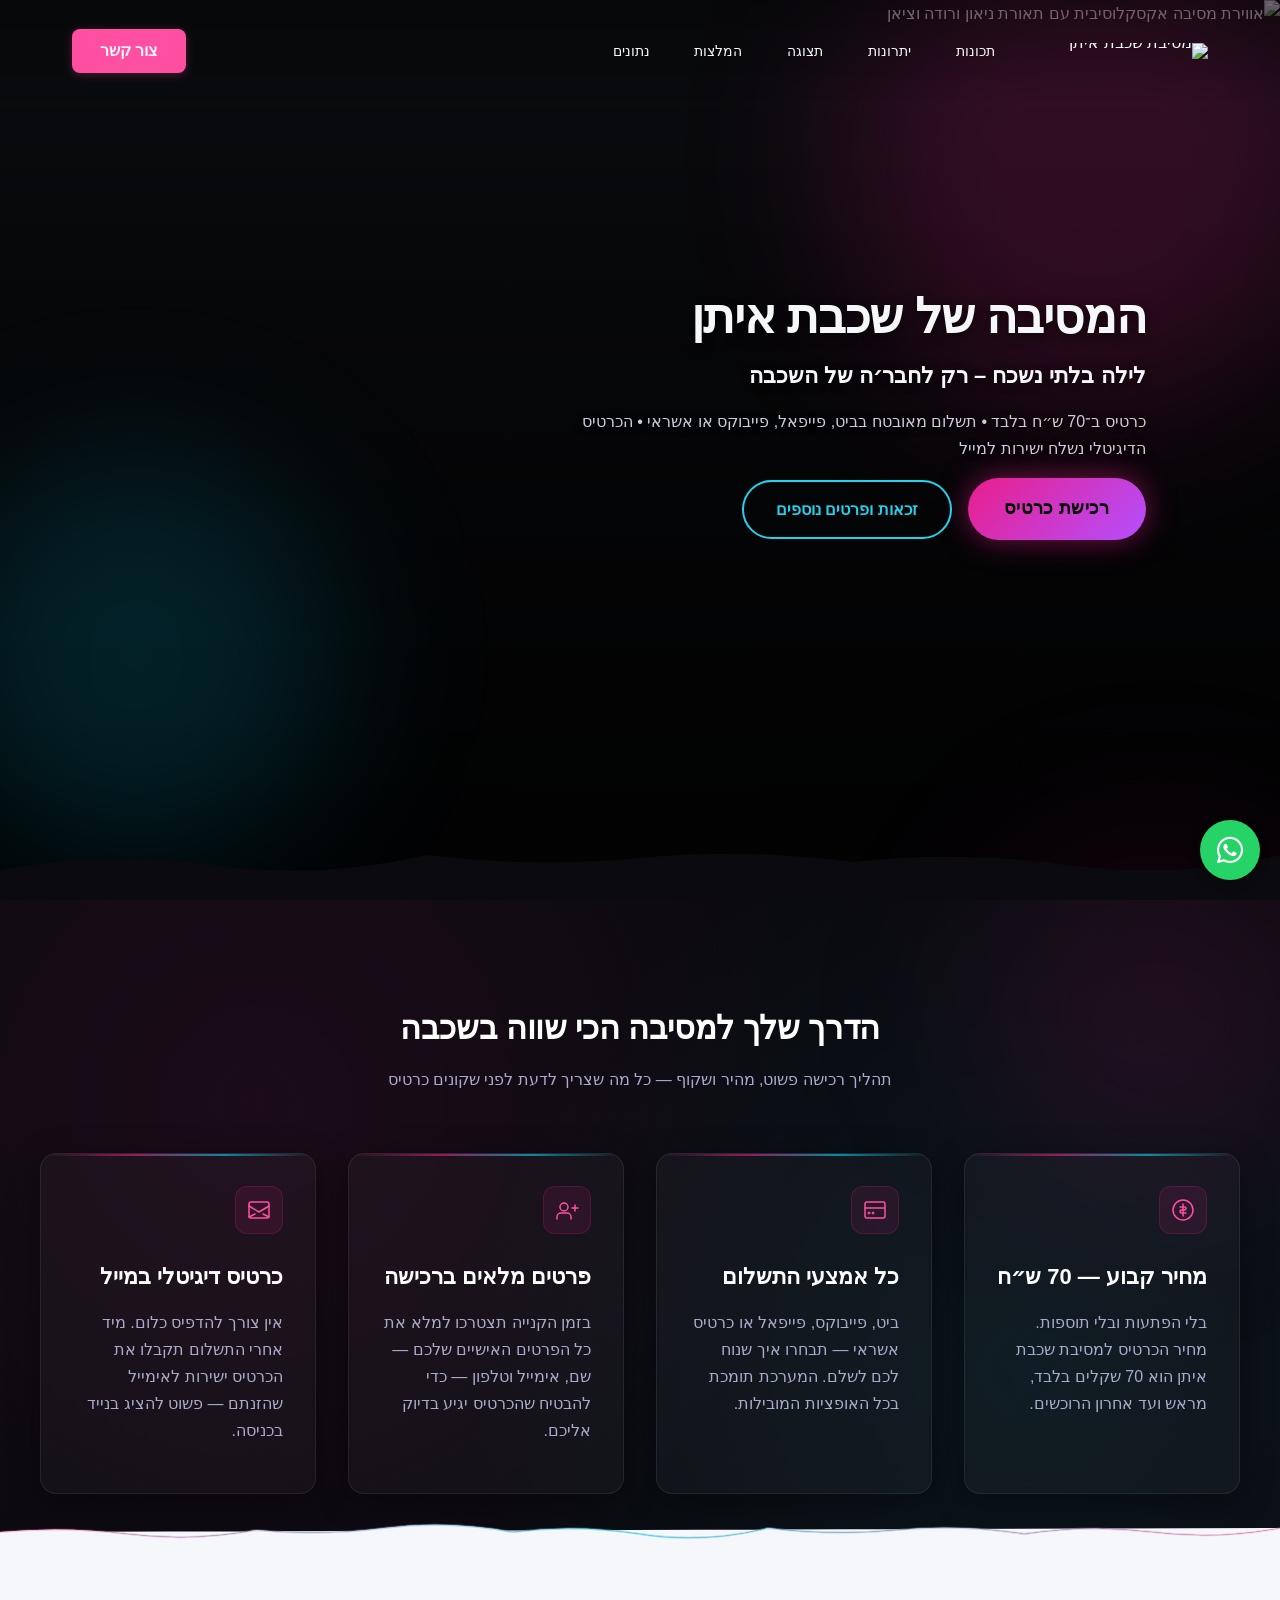
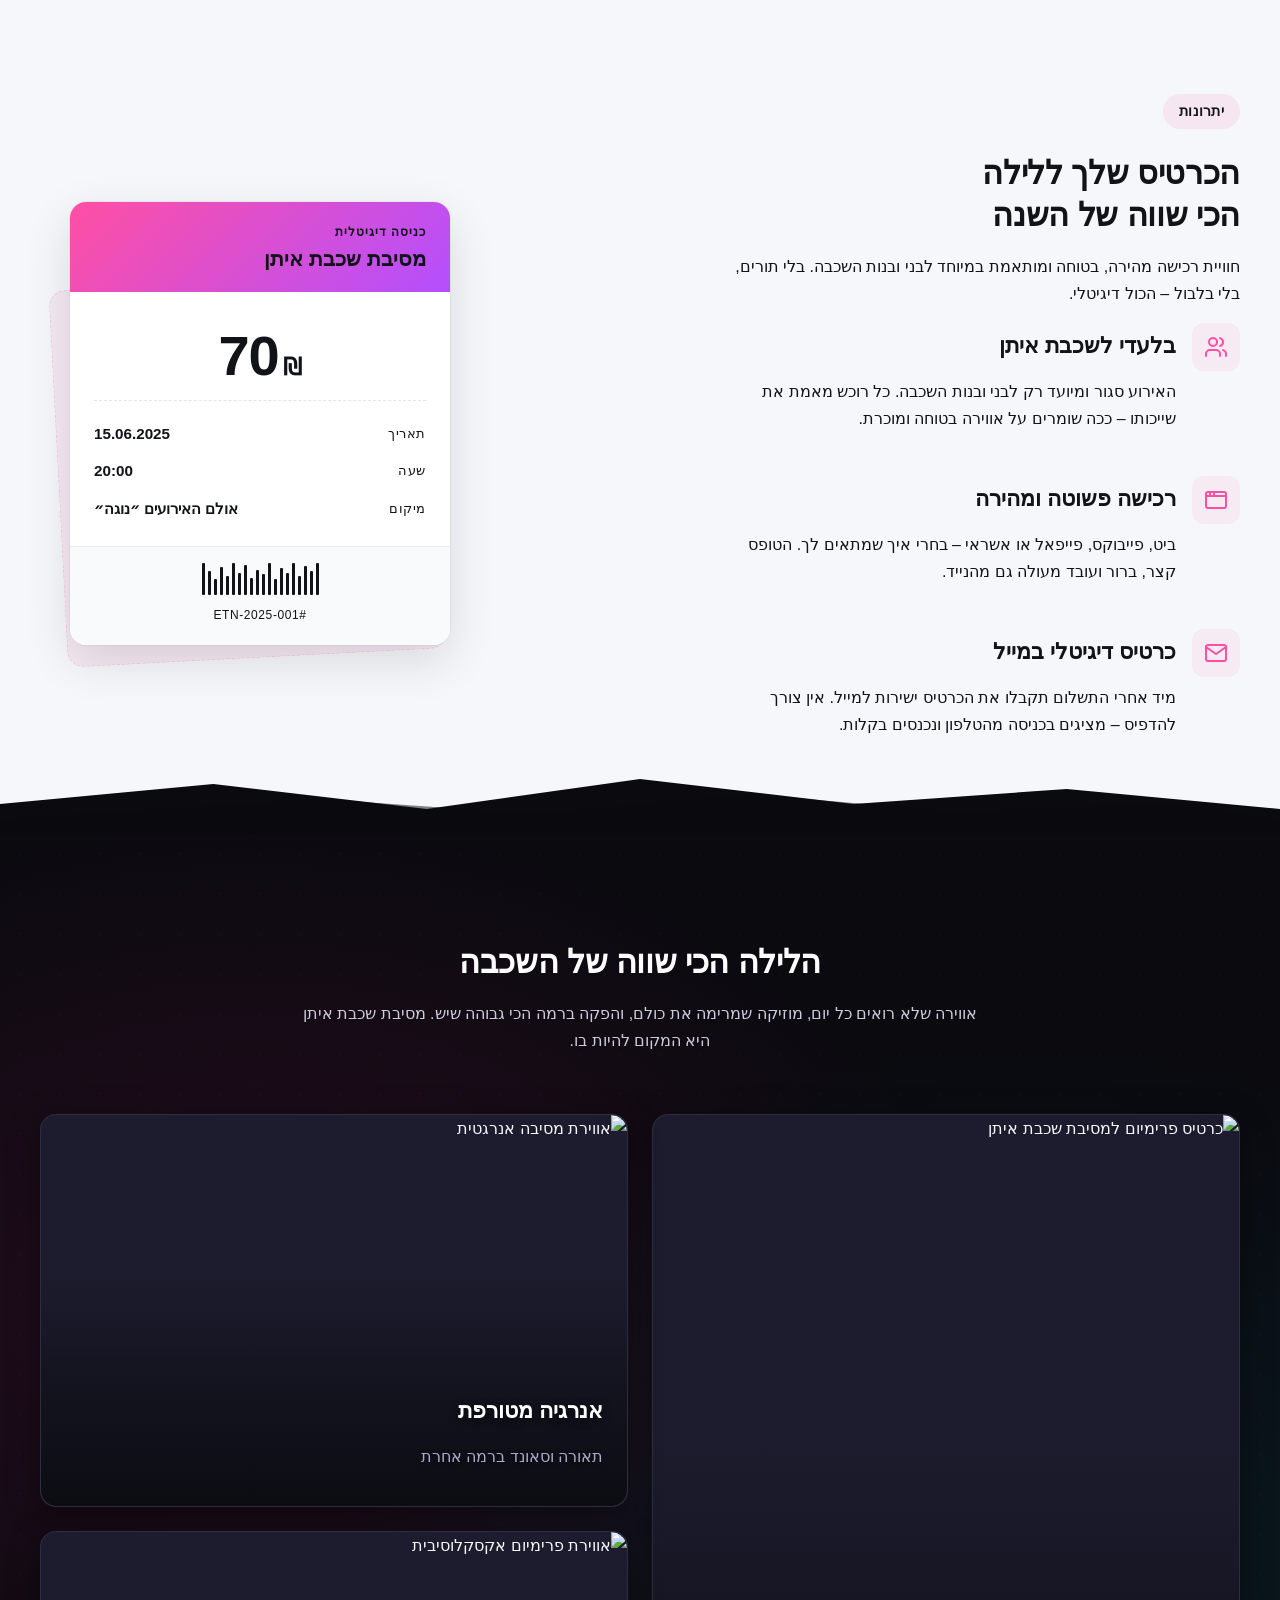
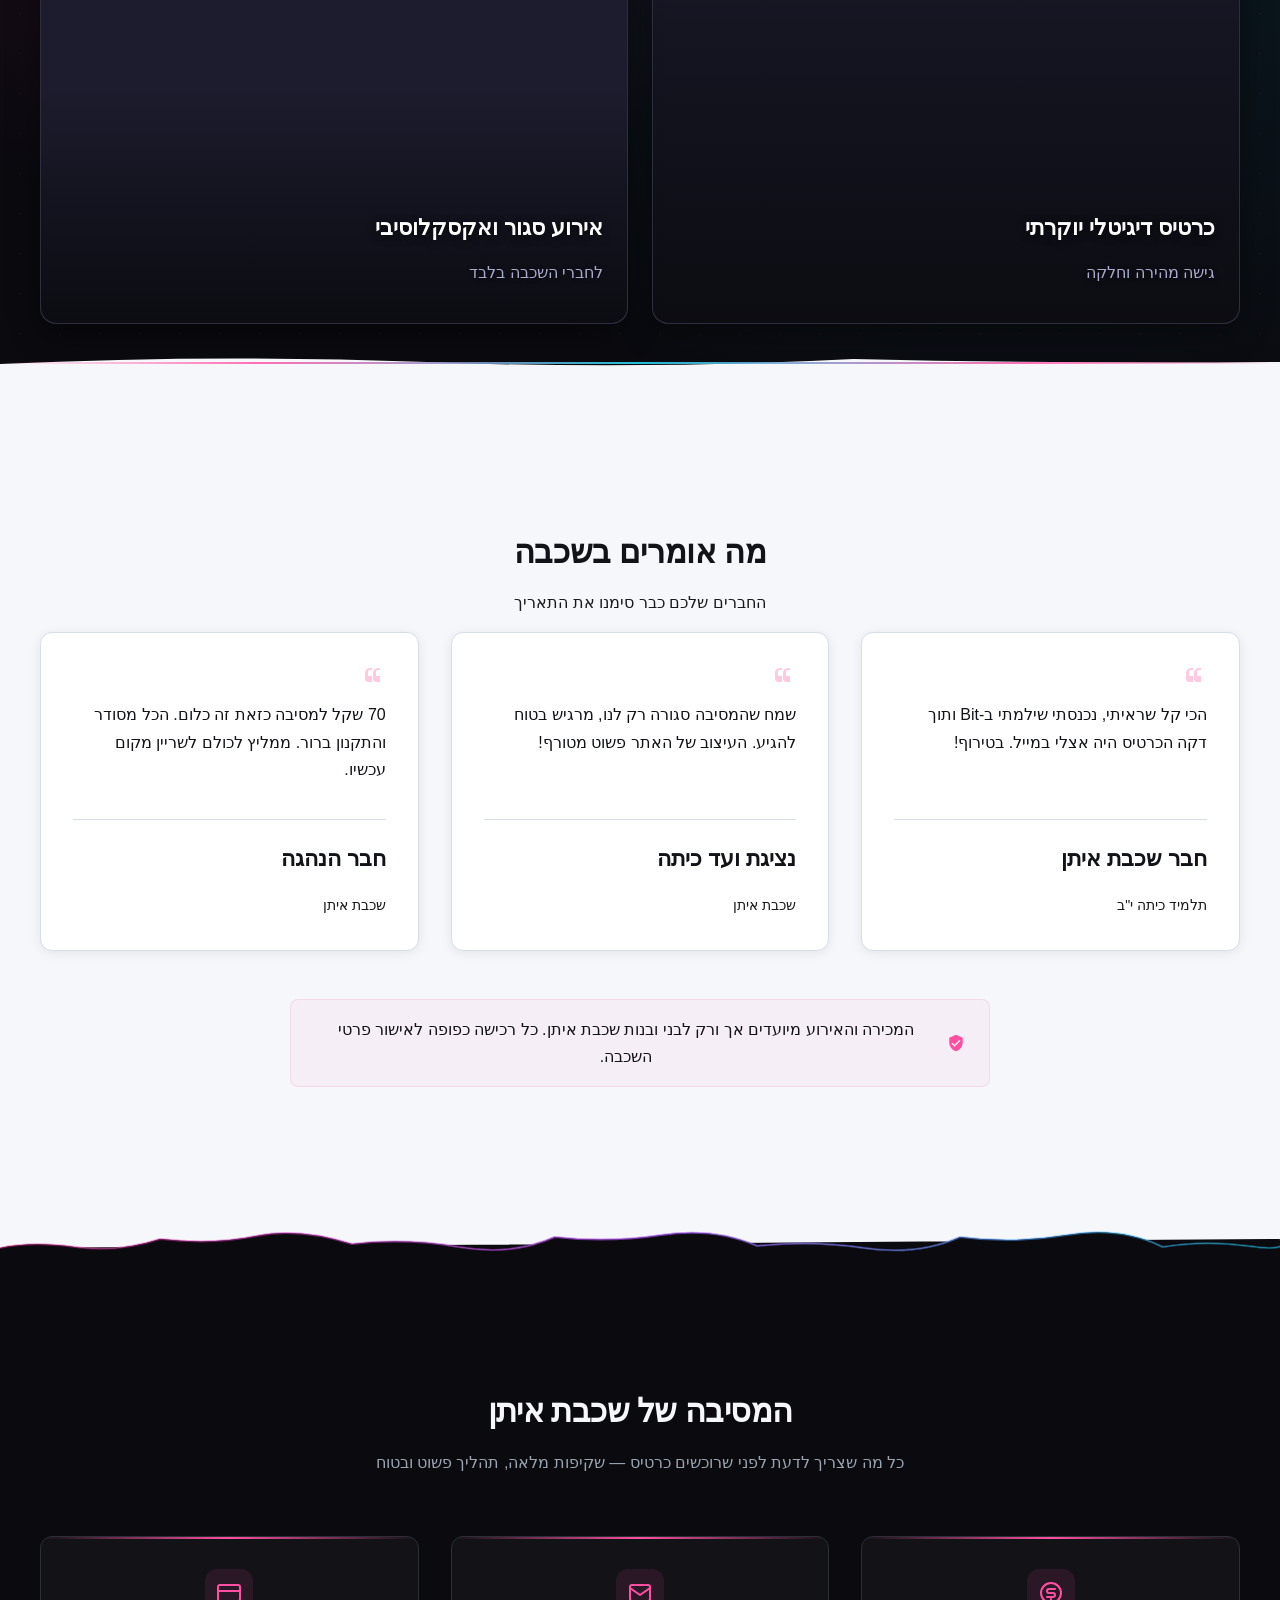
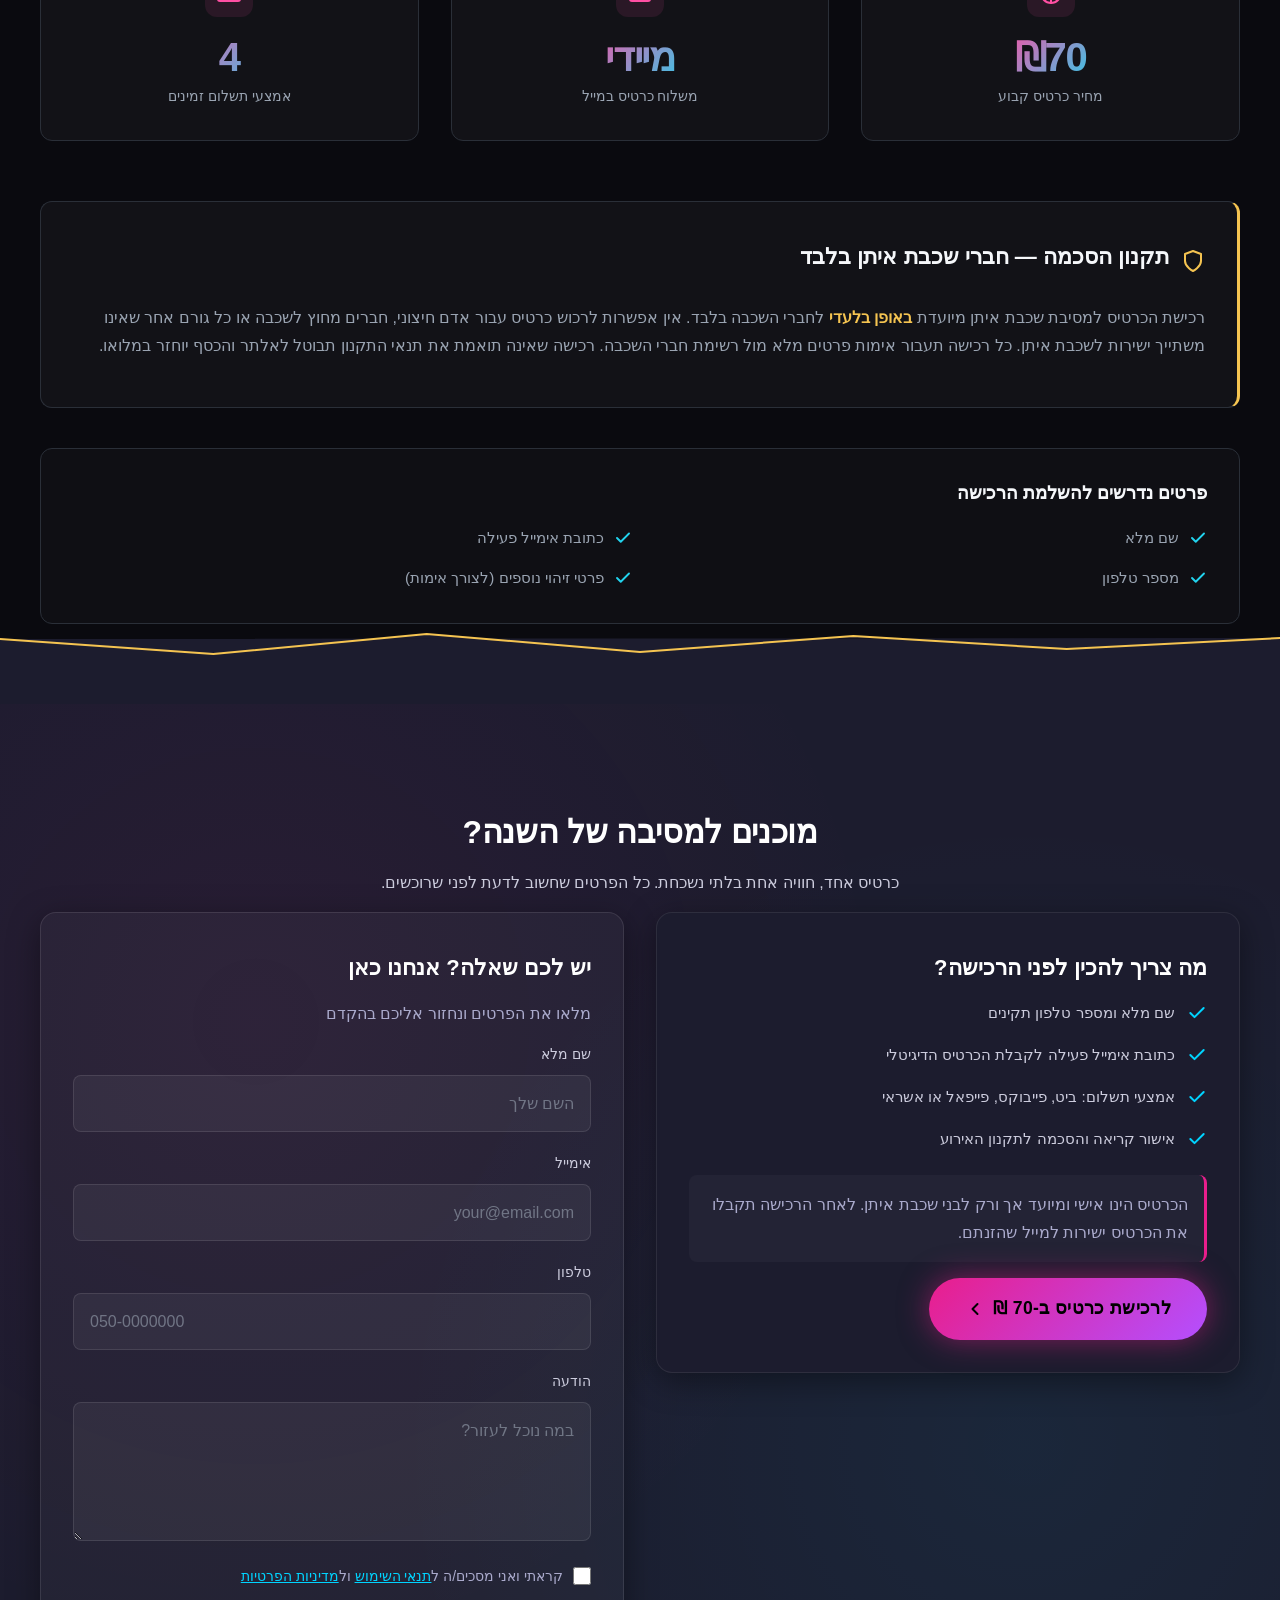
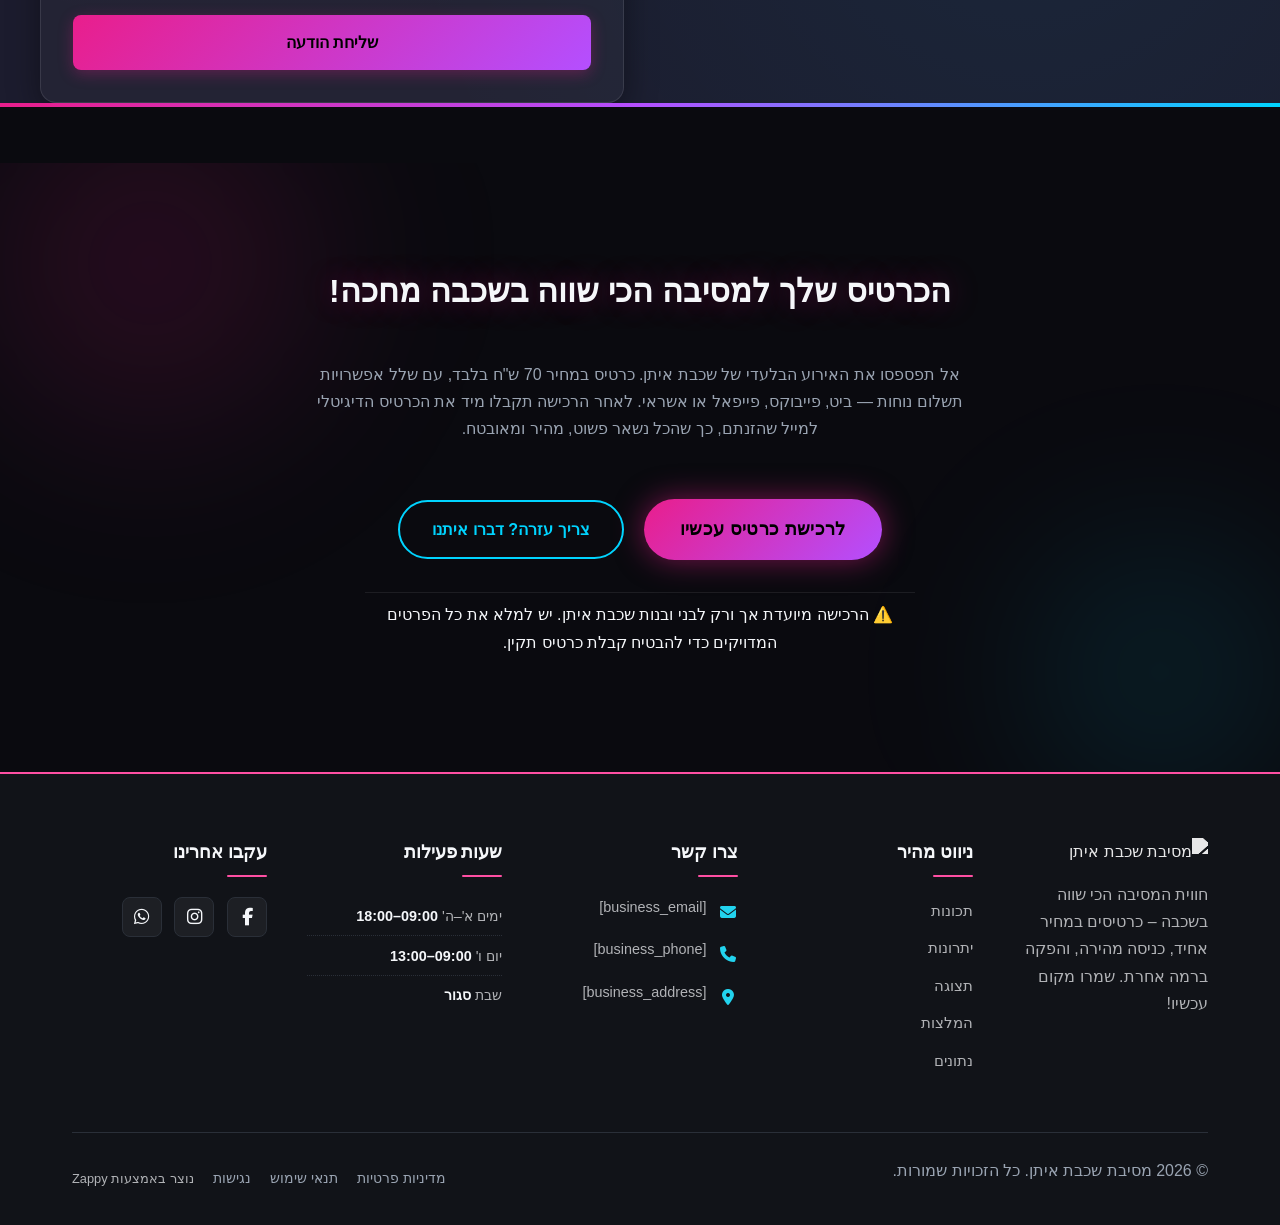
==== index.html @ a6520331 "Initial website commit" ====
<!DOCTYPE html>
<html lang="he" dir="rtl">
<head>
    <meta charset="UTF-8">
    <meta name="viewport" content="width=device-width, initial-scale=1.0">
    <meta name="robots" content="index, follow">
    <title>הזמן עכשיו את כרטיסך — מסיבת שכבת איתן</title>
    <meta name="description" content="הצטרפו לחוויית המסיבה של שכבת איתן במחיר 70 ש״ח בלבד! רכשו כרטיס בקלי קלות עם מגוון אמצעי תשלום, וקבלו אותו מיד למייל. המקומות מוגבלים — אל תפספסו את האירוע השכבתי הכי מדובר!">
    <meta name="keywords" content="מסיבה, שכבת איתן, כרטיסים למסיבה, תשלום דיגיטלי, אירוע שכבתי">
    
    <!-- Favicons -->
    <link rel="icon" type="image/x-icon" href="/assets/favicon.ico">
    <link rel="icon" type="image/png" sizes="16x16" href="/assets/favicon-16x16.png">
    <link rel="icon" type="image/png" sizes="32x32" href="/assets/favicon-32x32.png">
    <link rel="icon" type="image/png" sizes="48x48" href="/assets/favicon-48x48.png">
    <link rel="icon" type="image/png" sizes="192x192" href="/assets/favicon-192x192.png">
    <link rel="icon" type="image/png" sizes="512x512" href="/assets/favicon-512x512.png">
    <link rel="apple-touch-icon" href="/assets/apple-touch-icon.png">
    <!-- Zappy Analytics -->
<script>
(function() {
  'use strict';
  
  // Configuration
  var config = {
    websiteId: 'af73cdeb-d8e6-41ad-91fd-a6b50e1928a7',
    apiUrl: 'https://api.zappy5.com/api/analytics/track',
    sessionDuration: 30 * 60 * 1000, // 30 minutes
    visitorDuration: 30 * 24 * 60 * 60 * 1000, // 30 days
    trackPageViews: true,
    trackClicks: true,
    trackFormSubmissions: true
  };
  
  // Generate or retrieve persistent visitor ID (30 days)
  function getVisitorId() {
    var visitorKey = 'zappy_visitor_' + config.websiteId;
    var visitor = null;
    
    try {
      visitor = localStorage.getItem(visitorKey);
      if (visitor) {
        var visitorData = JSON.parse(visitor);
        var now = Date.now();
        
        // Check if visitor ID is still valid (30 days)
        if (now - visitorData.created < config.visitorDuration) {
          // Update last seen timestamp
          visitorData.lastSeen = now;
          localStorage.setItem(visitorKey, JSON.stringify(visitorData));
          return visitorData.id;
        }
      }
    } catch (e) {
      console.warn('Zappy Analytics: LocalStorage not available');
    }
    
    // Generate new visitor ID
    var newVisitorId = 'zv_' + Date.now() + '_' + Math.random().toString(36).substr(2, 9);
    
    try {
      localStorage.setItem(visitorKey, JSON.stringify({
        id: newVisitorId,
        created: Date.now(),
        lastSeen: Date.now()
      }));
    } catch (e) {
      // Continue without local storage
    }
    
    return newVisitorId;
  }
  
  // Generate or retrieve session ID (30 minutes)
  function getSessionId() {
    var sessionKey = 'zappy_session_' + config.websiteId;
    var session = null;
    
    try {
      session = sessionStorage.getItem(sessionKey);
      if (session) {
        var sessionData = JSON.parse(session);
        var now = Date.now();
        
        // Check if session is still valid
        if (now - sessionData.timestamp < config.sessionDuration) {
          // Update timestamp
          sessionData.timestamp = now;
          sessionStorage.setItem(sessionKey, JSON.stringify(sessionData));
          return sessionData.id;
        }
      }
    } catch (e) {
      console.warn('Zappy Analytics: SessionStorage not available');
    }
    
    // Generate new session ID
    var newSessionId = 'zs_' + Date.now() + '_' + Math.random().toString(36).substr(2, 9);
    
    try {
      sessionStorage.setItem(sessionKey, JSON.stringify({
        id: newSessionId,
        timestamp: Date.now()
      }));
    } catch (e) {
      // Continue without session storage
    }
    
    return newSessionId;
  }
  
  var visitorId = getVisitorId();
  var sessionId = getSessionId();
  
  // Track an event
  function trackEvent(eventType, data) {
    data = data || {};
    
    var eventData = {
      website_id: config.websiteId,
      event_type: eventType,
      page_path: window.location.pathname,
      referrer: document.referrer || 'direct',
      visitor_id: visitorId,
      session_id: sessionId,
      metadata: data
    };
    
    // Use sendBeacon if available (better for page unload events)
    if (navigator.sendBeacon) {
      var blob = new Blob([JSON.stringify(eventData)], { type: 'application/json' });
      navigator.sendBeacon(config.apiUrl, blob);
    } else {
      // Fallback to fetch
      fetch(config.apiUrl, {
        method: 'POST',
        headers: {
          'Content-Type': 'application/json'
        },
        body: JSON.stringify(eventData),
        keepalive: true
      }).catch(function(error) {
        console.warn('Zappy Analytics: Failed to track event', error);
      });
    }
  }
  
  // Track page view
  if (config.trackPageViews) {
    trackEvent('pageview', {
      title: document.title,
      url: window.location.href
    });
  }
  
  // Track clicks on important elements
  if (config.trackClicks) {
    document.addEventListener('click', function(e) {
      var target = e.target;
      
      // Track button clicks (counted as actions)
      if (target.tagName === 'BUTTON' || target.closest('button')) {
        var button = target.tagName === 'BUTTON' ? target : target.closest('button');
        var clickMeta = {
          element: 'button',
          text: button.textContent.trim().substring(0, 100),
          id: button.id || null,
          class: button.className || null
        };
        
        trackEvent('click', clickMeta);
      }
      
      // Track link clicks (navigation - not counted as actions)
      else if (target.tagName === 'A' || target.closest('a')) {
        var link = target.tagName === 'A' ? target : target.closest('a');
        var navMeta = {
          element: 'link',
          text: link.textContent.trim().substring(0, 100),
          href: link.href,
          external: link.hostname !== window.location.hostname
        };
        
        trackEvent('navigation', navMeta);
      }
    }, true);
  }
  
  
  // Track form submissions
  if (config.trackFormSubmissions) {
    document.addEventListener('submit', function(e) {
      var form = e.target;
      
      trackEvent('form_submit', {
        form_id: form.id || null,
        form_name: form.name || null,
        form_action: form.action || null,
        form_method: form.method || 'GET'
      });
    }, true);
  }
  
  // Track time on page (send on page unload)
  var pageLoadTime = Date.now();
  
  window.addEventListener('beforeunload', function() {
    var timeOnPage = Math.floor((Date.now() - pageLoadTime) / 1000); // in seconds
    
    trackEvent('page_unload', {
      time_on_page: timeOnPage,
      page_path: window.location.pathname
    });
  });
  
  // Expose tracking function globally for custom events
  window.zappyAnalytics = {
    track: trackEvent,
    getVisitorId: function() { return visitorId; },
    getSessionId: function() { return sessionId; }
  };
  
})();
</script>
<!-- End Zappy Analytics -->
    <meta property="og:title" content="הזמן עכשיו את כרטיסך — מסיבת שכבת איתן">
    <meta property="og:description" content="הצטרפו לחוויית המסיבה של שכבת איתן במחיר 70 ש״ח בלבד! רכשו כרטיס בקלי קלות עם מגוון אמצעי תשלום, וקבלו אותו מיד למייל. המקומות מוגבלים — אל תפספסו את האירוע השכבתי הכי מדובר!">
    <meta name="twitter:card" content="summary_large_image">
    <meta name="twitter:title" content="הזמן עכשיו את כרטיסך — מסיבת שכבת איתן">
    <meta name="twitter:description" content="הצטרפו לחוויית המסיבה של שכבת איתן במחיר 70 ש״ח בלבד! רכשו כרטיס בקלי קלות עם מגוון אמצעי תשלום, וקבלו אותו מיד למייל. המקומות מוגבלים — אל תפספסו את האירוע השכבתי הכי מדובר!">
    <meta property="og:type" content="website">
  <meta property="og:locale" content="he_IL">
  
  
  
  
  
  <link rel="stylesheet" href="https://cdnjs.cloudflare.com/ajax/libs/font-awesome/6.4.0/css/all.min.css">
  <style>
    .skip-link { position: absolute; top: 0; left: 0; transform: translateY(-200%); padding: 12px 18px; background: var(--bg-dark, #1a1a1a); color: var(--text-light, #fff); font-weight: 600; border-radius: 0 0 8px 0; z-index: 10000; }
    .skip-link:focus { transform: none; outline: 2px solid var(--ring, #fff); outline-offset: 2px; }
    :focus-visible { outline: 2px solid var(--ring, currentColor); outline-offset: 3px; }
  </style>


  
    <!-- Favicons -->
    <link rel="icon" type="image/x-icon" href="/assets/favicon.ico">
    <link rel="icon" type="image/png" sizes="16x16" href="/assets/favicon-16x16.png">
    <link rel="icon" type="image/png" sizes="32x32" href="/assets/favicon-32x32.png">
    <link rel="icon" type="image/png" sizes="48x48" href="/assets/favicon-48x48.png">
    <link rel="icon" type="image/png" sizes="192x192" href="/assets/favicon-192x192.png">
    <link rel="icon" type="image/png" sizes="512x512" href="/assets/favicon-512x512.png">
    <link rel="apple-touch-icon" href="/assets/apple-touch-icon.png">
    <!-- Cookie Consent -->
    <link rel="stylesheet" href="https://cdn.jsdelivr.net/npm/vanilla-cookieconsent@3/dist/cookieconsent.css">
    <script src="https://cdn.jsdelivr.net/npm/vanilla-cookieconsent@3/dist/cookieconsent.umd.js"></script>
    <!-- Mickidum Accessibility Toolbar -->
    <script src="https://cdn.jsdelivr.net/gh/mickidum/acc_toolbar/acctoolbar/acctoolbar.min.js"></script>
    <link rel="stylesheet" href="/styles.css">
    <script>window.ZAPPY_WEBSITE_ID = "af73cdeb-d8e6-41ad-91fd-a6b50e1928a7"; window.ZAPPY_API_BASE = "https://api.zappy5.com";</script>

    <style id="zappy-dropdown-submenu-styles">
      /* ========== DESKTOP DROPDOWN SUBMENU STYLES ========== */
      /* Base styles for dropdown submenus - parent must be positioned */
      .nav-menu li:has(.sub-menu), nav li:has(.sub-menu), .navbar li:has(.sub-menu), #navMenu li:has(.sub-menu) { position: relative; }
      /* Submenu base - hidden by default */
      .nav-menu .sub-menu, nav .sub-menu, .navbar .sub-menu, #navMenu .sub-menu { display: block !important; position: absolute !important; top: 100%; left: 0; min-width: 220px; background: white; border-radius: 8px; box-shadow: 0 8px 25px rgba(0,0,0,0.15); padding: 8px 0; opacity: 0; visibility: hidden; transform: translateY(10px); transition: all 0.3s ease; z-index: 1000; list-style: none; pointer-events: none; }
      /* CRITICAL: Desktop hover styles to show dropdown */
      .nav-menu li:hover > .sub-menu, nav li:hover > .sub-menu, .navbar li:hover > .sub-menu, #navMenu li:hover > .sub-menu { opacity: 1 !important; visibility: visible !important; transform: translateY(0) !important; pointer-events: auto !important; }
      /* Submenu item styling */
      .sub-menu li { list-style: none; margin: 0; padding: 0; }
      .sub-menu a { display: block !important; padding: 10px 16px !important; color: var(--text-dark, #333) !important; font-weight: 500; text-decoration: none; white-space: nowrap; transition: background-color 0.2s; }
      .sub-menu .zappy-nav-child > a { padding-left: 28px !important; font-size: 0.9em !important; opacity: 0.85 !important; }
      [dir="rtl"] .sub-menu .zappy-nav-child > a, html[lang="he"] .sub-menu .zappy-nav-child > a, html[lang="ar"] .sub-menu .zappy-nav-child > a { padding-left: 10px !important; padding-right: 28px !important; }
      .sub-menu .zappy-nav-parent > a { font-weight: 600 !important; }
      .sub-menu a:hover { background-color: #f5f5f5; }
      /* RTL (Hebrew/Arabic) dropdown positioning */
      [dir="rtl"] .nav-menu .sub-menu, [dir="rtl"] nav .sub-menu, [dir="rtl"] .navbar .sub-menu, html[lang="he"] .nav-menu .sub-menu, html[lang="he"] nav .sub-menu, html[lang="he"] .navbar .sub-menu, html[lang="ar"] .nav-menu .sub-menu, html[lang="ar"] nav .sub-menu, html[lang="ar"] .navbar .sub-menu { left: auto !important; right: 0 !important; }
      /* Hide empty dropdown menus (exclude catalog sub-menus that use <a> children instead of <li>) */
      .sub-menu:empty, .sub-menu:not(:has(li:not(.zappy-hidden-menu-item))):not(:has(> a)), .sub-menu:not(:has(li)):not(:has(> a)) { display: none !important; opacity: 0 !important; visibility: hidden !important; pointer-events: none !important; }
      /* Desktop: show submenu on Menu Group hover */
      li:has(.menu-group-title):hover > .sub-menu { opacity: 1 !important; visibility: visible !important; transform: translateY(0) !important; pointer-events: auto !important; }
      /* Menu Group title styling */
      .nav-menu > li > .menu-group-title, #navMenu > li > .menu-group-title { display: inline-block; padding: 0.5rem 1rem; cursor: default; user-select: none; }
      
      /* ========== MOBILE SUBMENU STYLES ========== */
      @media (max-width: 768px) {
        .nav-menu .sub-menu, nav .sub-menu, .navbar .sub-menu, #navMenu .sub-menu { position: static !important; transform: none !important; box-shadow: none !important; background: transparent !important; max-height: 0; overflow: hidden; opacity: 0; visibility: hidden; transition: max-height 0.3s ease, opacity 0.3s ease; padding: 0 !important; border-radius: 0 !important; }
        .navbar .sub-menu.mobile-expanded, .nav-menu .sub-menu.mobile-expanded, #navMenu .sub-menu.mobile-expanded { max-height: none !important; overflow-y: visible !important; opacity: 1 !important; visibility: visible !important; padding: 8px 0 8px 16px !important; }
        [dir="rtl"] .sub-menu.mobile-expanded, html[lang="he"] .sub-menu.mobile-expanded { padding: 8px 16px 8px 0 !important; }
        /* Disable hover behavior on mobile */
        .nav-menu li:hover > .sub-menu, nav li:hover > .sub-menu, .navbar li:hover > .sub-menu, #navMenu li:hover > .sub-menu { opacity: 0; visibility: hidden; pointer-events: none; }
        .nav-menu li > .sub-menu.mobile-expanded, nav li > .sub-menu.mobile-expanded, .navbar li > .sub-menu.mobile-expanded, #navMenu li > .sub-menu.mobile-expanded { opacity: 1 !important; visibility: visible !important; pointer-events: auto !important; }
        .nav-menu li:has(.sub-menu), nav li:has(.sub-menu), .navbar li:has(.sub-menu), #navMenu li:has(.sub-menu) { display: flex !important; flex-wrap: wrap !important; align-items: center !important; position: relative !important; min-height: 44px !important; }
        .nav-menu li:has(.sub-menu) > a, nav li:has(.sub-menu) > a, .navbar li:has(.sub-menu) > a, #navMenu li:has(.sub-menu) > a { flex: 1 !important; min-width: 0 !important; }
        .nav-menu li:has(.sub-menu) > .menu-group-title, nav li:has(.sub-menu) > .menu-group-title, .navbar li:has(.sub-menu) > .menu-group-title, #navMenu li:has(.sub-menu) > .menu-group-title { flex: 1 !important; min-width: 0 !important; padding: 0 !important; line-height: inherit !important; }
        .nav-menu li:has(.sub-menu) > .sub-menu, nav li:has(.sub-menu) > .sub-menu, .navbar li:has(.sub-menu) > .sub-menu, #navMenu li:has(.sub-menu) > .sub-menu { flex-basis: 100% !important; width: 100% !important; }
        .nav-menu li:has(.sub-menu) > a [class*="chevron"], .nav-menu li:has(.sub-menu) > a [class*="arrow"], .nav-menu li:has(.sub-menu) > a .fa-chevron-down, .nav-menu li:has(.sub-menu) > a .fa-angle-down, nav li:has(.sub-menu) > a [class*="chevron"], nav li:has(.sub-menu) > a [class*="arrow"], #navMenu li:has(.sub-menu) > a [class*="chevron"], #navMenu li:has(.sub-menu) > a [class*="arrow"] { display: none !important; visibility: hidden !important; }
        .mobile-submenu-toggle { display: flex !important; align-items: center !important; justify-content: center !important; width: 44px !important; height: auto !important; background: transparent !important; border: none !important; cursor: pointer !important; color: var(--text-light) !important; position: static !important; flex-shrink: 0 !important; align-self: stretch !important; z-index: 2 !important; padding: 0 !important; margin: 0 !important; }
        .mobile-submenu-toggle::after { content: '' !important; width: 0 !important; height: 0 !important; border-left: 6px solid transparent !important; border-right: 6px solid transparent !important; border-top: 7px solid currentColor !important; transition: transform 0.3s ease !important; }
        .mobile-submenu-toggle.expanded::after { transform: rotate(180deg) !important; }
        .sub-menu a { padding: 10px 0 !important; display: block !important; color: var(--text-light) !important; white-space: normal !important; }
        .sub-menu .zappy-nav-child > a { padding-left: 28px !important; font-size: 0.9em !important; opacity: 0.85 !important; }
        [dir="rtl"] .sub-menu .zappy-nav-child > a, html[lang="he"] .sub-menu .zappy-nav-child > a, html[lang="ar"] .sub-menu .zappy-nav-child > a { padding-left: 0 !important; padding-right: 28px !important; }
        .sub-menu .zappy-nav-parent > a { font-weight: 600 !important; }
        .nav-menu.active, #navMenu.active { max-width: 100vw !important; overflow-x: hidden !important; box-sizing: border-box !important; }
        .navbar .sub-menu li a, nav.navbar .sub-menu li a, .zappy-products-dropdown .sub-menu a { color: var(--text-light) !important; }
      }
      @media (min-width: 769px) { .mobile-submenu-toggle { display: none !important; } }
    </style>

    <style id="zappy-widget-visibility">
      html[dir="rtl"] .whatsapp-float { right: 20px !important; left: auto !important; }
      html[dir="ltr"] .whatsapp-float, html:not([dir]) .whatsapp-float { left: 20px !important; right: auto !important; }
      html[dir="rtl"] #mic-access-tool-general-button, html[dir="rtl"] .mic-access-tool-general-button,
      html[dir="rtl"] #mic-init-access-tool .mic-access-tool-general-button,
      html[dir="rtl"] #mic-init-access-tool #mic-access-tool-general-button,
      html[dir="rtl"] ._access-icon { left: 20px !important; right: auto !important; }
      html[dir="ltr"] #mic-access-tool-general-button, html[dir="ltr"] .mic-access-tool-general-button,
      html[dir="ltr"] #mic-init-access-tool .mic-access-tool-general-button,
      html[dir="ltr"] #mic-init-access-tool #mic-access-tool-general-button,
      html[dir="ltr"] ._access-icon,
      html:not([dir]) #mic-access-tool-general-button, html:not([dir]) .mic-access-tool-general-button,
      html:not([dir]) #mic-init-access-tool .mic-access-tool-general-button,
      html:not([dir]) #mic-init-access-tool #mic-access-tool-general-button,
      html:not([dir]) ._access-icon { right: 20px !important; left: auto !important; }
      @media (max-width: 768px) { .whatsapp-float { display: flex !important; } }
      @media (min-width: 769px) { .whatsapp-float { display: flex !important; } }
      @media (max-width: 768px) {
        #mic-access-tool-general-button, .mic-access-tool-general-button,
        #mic-init-access-tool .mic-access-tool-general-button, #mic-init-access-tool #mic-access-tool-general-button,
        ._access-icon { display: flex !important; visibility: visible !important; opacity: 1 !important; pointer-events: auto !important; }
        #mic-access-tool-box.opened-mic-access-tool, .mic-access-tool-box.opened-mic-access-tool,
        #mic-init-access-tool #mic-access-tool-box.opened-mic-access-tool {
          visibility: visible !important; opacity: 1 !important; pointer-events: auto !important;
        }
      }
      @media (min-width: 769px) {
        #mic-access-tool-general-button, .mic-access-tool-general-button,
        #mic-init-access-tool .mic-access-tool-general-button, #mic-init-access-tool #mic-access-tool-general-button,
        ._access-icon { display: flex !important; visibility: visible !important; opacity: 1 !important; pointer-events: auto !important; }
        #mic-access-tool-box.opened-mic-access-tool, .mic-access-tool-box.opened-mic-access-tool,
        #mic-init-access-tool #mic-access-tool-box.opened-mic-access-tool {
          visibility: visible !important; opacity: 1 !important; pointer-events: auto !important;
        }
      }
    </style>
</head>
<body>
<a class="skip-link" href="#main">דלג לתוכן הראשי</a>
  <nav class="navbar" dir="rtl">
  <button class="mobile-toggle" id="mobileToggle" aria-label="Menu">
    <svg class="hamburger-icon" width="24" height="24" viewBox="0 0 24 24" fill="none">
      <path d="M3 12h18M3 6h18M3 18h18" stroke="currentColor" stroke-width="2" stroke-linecap="round"/>
    </svg>
    <svg class="close-icon" width="24" height="24" viewBox="0 0 24 24" fill="none" style="display: none;">
      <path d="M18 6L6 18M6 6l12 12" stroke="currentColor" stroke-width="2" stroke-linecap="round"/>
    </svg>
  </button>
  
  <button class="phone-header-btn" data-phone="[business_phone]" aria-label="Call">
    <svg width="20" height="20" viewBox="0 0 24 24" fill="currentColor">
      <path d="M22 16.92v3a2 2 0 0 1-2.18 2 19.79 19.79 0 0 1-8.63-3.07 19.5 19.5 0 0 1-6-6 19.79 19.79 0 0 1-3.07-8.67A2 2 0 0 1 4.11 2h3a2 2 0 0 1 2 1.72 12.84 12.84 0 0 0 .7 2.81 2 2 0 0 1-.45 2.11L8.09 9.91a16 16 0 0 0 6 6l1.27-1.27a2 2 0 0 1 2.11-.45 12.84 12.84 0 0 0 2.81.7A2 2 0 0 1 22 16.92z"/>
    </svg>
  </button>

  <div class="nav-container">
    <div class="nav-right-group"><div class="nav-brand">
      <a href="/" class="logo-link"><img class="logo" src="/assets/site-----image-1.webp" alt="מסיבת שכבת איתן"></a>
    </div><ul class="nav-menu" id="navMenu"><li><a href="#features">תכונות</a></li><li><a href="#benefits">יתרונות</a></li><li><a href="#showcase">תצוגה</a></li><li><a href="#testimonials">המלצות</a></li><li><a href="#stats">נתונים</a></li><li class="mobile-contact-link nav-cta-mobile-item"><a href="#contact" class="nav-cta-btn">צור קשר</a></li></ul></div>
    
    
    
    <div class="nav-cta-container">
      <a href="#contact" class="nav-cta-btn">צור קשר</a>
    </div>
  </div>
</nav>
<script>

// Navbar Mobile Menu Toggle and Contrast Fix
(function() {
  // Use 'load' event instead of 'DOMContentLoaded' to ensure we run AFTER all other scripts
  window.addEventListener('load', function() {
    
    // FIX MOBILE BUTTON CONTRAST
    // Detect navbar background color and apply contrasting color to mobile buttons
    const navbar = document.querySelector('.navbar, nav, header');
    if (!navbar) {
      console.log('[Navbar] Navbar element not found');
      return;
    }
    
    // DECLARE VARIABLES EARLY to avoid Temporal Dead Zone errors
    // These are used in multiple places below
    let mobileToggle = document.getElementById('mobileToggle') ||
                       document.querySelector('.mobile-toggle') ||
                       document.querySelector('.hamburger') ||
                       document.querySelector('.hamburger-menu') ||
                       document.querySelector('.menu-toggle') ||
                       document.querySelector('.burger-menu') ||
                       document.querySelector('[aria-label="Menu"]') ||
                       document.querySelector('[aria-label="תפריט"]');
    
    const phoneBtn = document.querySelector('.phone-header-btn');
    
    const computedStyle = window.getComputedStyle(navbar);
    let bgColor = computedStyle.backgroundColor;
    
    console.log('[Navbar] Initial navbar background:', bgColor);
    
    // Check if background is transparent or rgba with 0 alpha
    const isTransparent = bgColor === 'transparent' || 
                         bgColor === 'rgba(0, 0, 0, 0)' ||
                         (bgColor.startsWith('rgba') && bgColor.includes(', 0)'));
    
    if (isTransparent) {
      // Check for background-image or gradient
      const bgImage = computedStyle.backgroundImage;
      if (bgImage && bgImage !== 'none') {
        console.log('[Navbar] Navbar has background image/gradient, using dark text');
        bgColor = 'rgb(240, 240, 240)'; // Assume light background
      } else {
        // Transparent navbar - check body background
        const bodyBg = window.getComputedStyle(document.body).backgroundColor;
        console.log('[Navbar] Navbar transparent, using body background:', bodyBg);
        bgColor = bodyBg;
      }
    }
    
    // Calculate luminance to determine if background is light or dark
    const rgb = bgColor.match(/\d+/g);
    if (rgb && rgb.length >= 3) {
      const r = parseInt(rgb[0]);
      const g = parseInt(rgb[1]);
      const b = parseInt(rgb[2]);
      const luminance = (0.299 * r + 0.587 * g + 0.114 * b) / 255;
      
      // Mobile button colors are set by Claude's AI-generated CSS (same as .nav-menu a)
      // No dynamic color overrides needed - colors come from the generated navbar CSS
      console.log('[Navbar] Mobile button colors preserved from Claude CSS (luminance:', luminance.toFixed(2) + ')');
      
      // FIX ICON SIZES - Ensure SVGs are properly sized and visible
      // INJECT CRITICAL CSS TO OVERRIDE ANY CONFLICTING RULES
      const criticalCSS = document.createElement('style');
      criticalCSS.id = 'zappy-mobile-nav-fix';
      const htmlLang = document.documentElement.lang || 'en';
      const htmlDir = document.documentElement.dir || 'ltr';
      // Check both dir attribute AND lang for RTL detection
      // dir="rtl" is the most reliable indicator
      const isRTL = htmlDir === 'rtl' || htmlLang === 'he' || htmlLang === 'ar';
      
      criticalCSS.textContent = `
        /* Hide mobile buttons on desktop, show only on mobile */
        @media (min-width: 769px) {
          .mobile-toggle,
          .phone-header-btn {
            display: none !important;
          }
        }
        
        /* Show and position mobile buttons correctly on mobile */
        @media (max-width: 768px) {
          .navbar,
          nav.navbar {
            min-height: 70px !important;
          }

          .mobile-toggle,
          .phone-header-btn {
            position: absolute !important;
            top: 0 !important;
            bottom: 0 !important;
            margin-top: auto !important;
            margin-bottom: auto !important;
            transform: none !important;
            z-index: 1001 !important;
            display: flex !important;
            align-items: center !important;
            justify-content: center !important;
            width: 36px !important;
            height: 36px !important;
            border-radius: 50% !important;
            border: none !important;
            cursor: pointer !important;
            padding: 6px !important;
            background: none !important;
            color: var(--nav-text, var(--text-light)) !important;
            touch-action: manipulation !important;
            -webkit-tap-highlight-color: transparent !important;
          }

          html[data-zappy-site-type="ecommerce"] .phone-header-btn,
          body[data-zappy-site-type="ecommerce"] .phone-header-btn,
          html[data-zappy-site-type="ecommerce"] header .phone-header-btn,
          html[data-zappy-site-type="ecommerce"] nav .phone-header-btn {
            display: none !important;
            visibility: hidden !important;
            width: 0 !important;
            height: 0 !important;
            min-width: 0 !important;
            overflow: hidden !important;
          }
          
          /* LTR positioning (default): hamburger LEFT, phone RIGHT */
          html:not([dir="rtl"]):not([lang="he"]):not([lang="ar"]) .mobile-toggle,
          html[dir="ltr"] .mobile-toggle {
            left: 12px !important;
            right: auto !important;
          }
          html:not([dir="rtl"]):not([lang="he"]):not([lang="ar"]) .phone-header-btn,
          html[dir="ltr"] .phone-header-btn {
            right: 12px !important;
            left: auto !important;
          }
          
          /* RTL positioning: hamburger RIGHT, phone LEFT */
          html[dir="rtl"] .mobile-toggle,
          html[lang="he"] .mobile-toggle,
          html[lang="ar"] .mobile-toggle {
            right: 12px !important;
            left: auto !important;
          }
          html[dir="rtl"] .phone-header-btn,
          html[lang="he"] .phone-header-btn,
          html[lang="ar"] .phone-header-btn {
            left: 12px !important;
            right: auto !important;
          }
          
          /* CRITICAL: Ensure nav-container has min-height on mobile */
          /* All children are positioned absolutely/fixed on mobile, so height:auto collapses to 0 */
          .nav-container {
            min-height: 70px !important;
            position: relative !important;
          }
          
          /* Ensure SVG icons are properly sized and inherit color */
          .mobile-toggle svg,
          .phone-header-btn svg {
            width: 24px !important;
            height: 24px !important;
            /* Don't force display - let JavaScript control hamburger/close toggle */
          }
          
          /* Reset nav-cta-container on mobile - remove desktop box-shadow/padding */
          /* that creates a visible ghost box when CTA button is hidden */
          .nav-cta-container {
            box-shadow: none !important;
            padding: 0 !important;
          }
          
          /* Hide nav-cta-container entirely on mobile when there's no lang-switcher */
          /* (only the CTA button is inside, and it's hidden on mobile) */
          .nav-cta-container:not(:has(.lang-switcher)) {
            display: none !important;
          }
          
          /* CRITICAL: Prevent hero image fade gradient from bleeding over headline text */
          /* The .image-fade-gradient has bottom: -30px (extends below parent) */
          /* On mobile stacked layout, this overlaps the h1 text below the image */
          .hero-image-column {
            overflow: hidden !important;
          }
          .image-fade-gradient {
            bottom: 0 !important;
          }
          
          /* Hide desktop language switcher on mobile - hamburger menu handles it */
          /* High specificity to override stored CSS */
          .lang-switcher,
          .nav-cta-container .lang-switcher,
          .nav-container .lang-switcher,
          .navbar .lang-switcher,
          .navbar .nav-cta-container .lang-switcher {
            display: none !important;
          }
        }
      `;
      
      // Remove existing fix if present and inject new one
      const existing = document.getElementById('zappy-mobile-nav-fix');
      if (existing) existing.remove();
      document.head.appendChild(criticalCSS);
      
      console.log('[Navbar] Critical CSS injected for mobile nav positioning');
      
      // ONLY apply inline positioning styles on mobile viewport
      // On desktop, the CSS handles hiding these buttons with display: none
      // Inline styles were breaking desktop layout by overriding CSS
      const isMobileViewport = window.innerWidth <= 768;
      
      if (mobileToggle) {
        // Icon sizing applies to all viewports for consistency
        const hamburgerIcon = mobileToggle.querySelector('.hamburger-icon');
        const closeIcon = mobileToggle.querySelector('.close-icon');
        
        if (hamburgerIcon) {
          hamburgerIcon.style.setProperty('width', '24px', 'important');
          hamburgerIcon.style.setProperty('height', '24px', 'important');
          hamburgerIcon.style.setProperty('display', 'block', 'important'); // Show hamburger by default
        }
        if (closeIcon) {
          closeIcon.style.setProperty('width', '24px', 'important');
          closeIcon.style.setProperty('height', '24px', 'important');
          closeIcon.style.setProperty('display', 'none', 'important'); // Hide close icon by default
        }
        
        // ONLY set positioning inline styles on mobile
        if (isMobileViewport) {
          mobileToggle.style.setProperty('position', 'absolute', 'important');
          mobileToggle.style.setProperty('top', '0', 'important');
          mobileToggle.style.setProperty('bottom', '0', 'important');
          mobileToggle.style.setProperty('margin-top', 'auto', 'important');
          mobileToggle.style.setProperty('margin-bottom', 'auto', 'important');
          mobileToggle.style.setProperty('transform', 'none', 'important');
          mobileToggle.style.setProperty('z-index', '1001', 'important');
          
          // Clear any inline left/right so CSS can take over based on html[dir]
          mobileToggle.style.removeProperty('left');
          mobileToggle.style.removeProperty('right');
          
          console.log('[Navbar] Mobile toggle positioning applied (mobile viewport)');
        } else {
          // On desktop, clear any positioning styles to let CSS handle it
          mobileToggle.style.removeProperty('position');
          mobileToggle.style.removeProperty('top');
          mobileToggle.style.removeProperty('transform');
          mobileToggle.style.removeProperty('z-index');
          mobileToggle.style.removeProperty('left');
          mobileToggle.style.removeProperty('right');
          console.log('[Navbar] Desktop viewport - cleared mobile toggle inline positioning');
        }
      }
      
      if (phoneBtn) {
        // Icon sizing applies to all viewports
        const phoneIcon = phoneBtn.querySelector('svg');
        if (phoneIcon) {
          phoneIcon.style.width = '24px';
          phoneIcon.style.height = '24px';
          phoneIcon.setAttribute('width', '24');
          phoneIcon.setAttribute('height', '24');
        }
        
        // ONLY set positioning inline styles on mobile
        if (isMobileViewport) {
          phoneBtn.style.setProperty('position', 'absolute', 'important');
          phoneBtn.style.setProperty('top', '0', 'important');
          phoneBtn.style.setProperty('bottom', '0', 'important');
          phoneBtn.style.setProperty('margin-top', 'auto', 'important');
          phoneBtn.style.setProperty('margin-bottom', 'auto', 'important');
          phoneBtn.style.setProperty('transform', 'none', 'important');
          phoneBtn.style.setProperty('z-index', '1001', 'important');
          
          // Clear any inline left/right so CSS can take over based on html[dir]
          phoneBtn.style.removeProperty('left');
          phoneBtn.style.removeProperty('right');
          
          console.log('[Navbar] Phone button positioning applied (mobile viewport)');
        } else {
          // On desktop, clear any positioning styles to let CSS handle it
          phoneBtn.style.removeProperty('position');
          phoneBtn.style.removeProperty('top');
          phoneBtn.style.removeProperty('transform');
          phoneBtn.style.removeProperty('z-index');
          phoneBtn.style.removeProperty('left');
          phoneBtn.style.removeProperty('right');
          console.log('[Navbar] Desktop viewport - cleared phone button inline positioning');
        }
      }
    } else {
      console.log('[Navbar] Could not parse background color:', bgColor);
    }
    
    // MOBILE MENU TOGGLE
    // Re-query in case DOM changed (mobileToggle already declared at top of function)
    mobileToggle = document.getElementById('mobileToggle') ||
                   document.querySelector('.mobile-toggle') ||
                   document.querySelector('.hamburger') ||
                   document.querySelector('.hamburger-menu') ||
                   document.querySelector('.menu-toggle') ||
                   document.querySelector('.burger-menu') ||
                   document.querySelector('[aria-label="Menu"]') ||
                   document.querySelector('[aria-label="תפריט"]');
    
    // EXPANDED SEARCH: Find nav menu by ID or class
    const navMenu = document.getElementById('navMenu') ||
                  document.querySelector('.nav-menu') ||
                  document.querySelector('.nav-links') ||
                  document.querySelector('nav ul:not(.submenu)');
    
    if (!mobileToggle || !navMenu) {
      console.log('[Navbar] Mobile toggle or menu not found:', { toggle: !!mobileToggle, menu: !!navMenu });
      return;
    }
    
    // Ensure navMenu has ID for CSS targeting
    if (!navMenu.id) {
      navMenu.id = 'navMenu';
    }
    
    console.log('[Navbar] Initializing mobile menu...');
    
    // Remove any existing event listeners by cloning the button
    const newToggle = mobileToggle.cloneNode(true);
    mobileToggle.parentNode.replaceChild(newToggle, mobileToggle);
    
    // Toggle menu handler (shared by click and touchend)
    function handleToggle(e) {
      e.preventDefault();
      e.stopPropagation();
      
      const hamburgerIcon = newToggle.querySelector('.hamburger-icon');
      const closeIcon = newToggle.querySelector('.close-icon');
      const isActive = navMenu.classList.contains('active');
      
      if (isActive) {
        // Close menu
        navMenu.classList.remove('active');
        if (hamburgerIcon) hamburgerIcon.style.setProperty('display', 'block', 'important');
        if (closeIcon) closeIcon.style.setProperty('display', 'none', 'important');
        document.body.style.overflow = '';
        document.body.classList.remove('menu-open');
        console.log('[Navbar] Menu closed');
      } else {
        // Open menu
        navMenu.classList.add('active');
        if (hamburgerIcon) hamburgerIcon.style.setProperty('display', 'none', 'important');
        if (closeIcon) closeIcon.style.setProperty('display', 'block', 'important');
        document.body.style.overflow = 'hidden';
        document.body.classList.add('menu-open');
        console.log('[Navbar] Menu opened');
      }
    }
    
    // Use click for desktop/emulation and touchend as iOS Safari fallback.
    // Prevent double-fire with a timestamp guard.
    var lastToggleTime = 0;
    function guardedToggle(e) {
      var now = Date.now();
      if (now - lastToggleTime < 300) return;
      lastToggleTime = now;
      handleToggle(e);
    }
    
    newToggle.addEventListener('click', guardedToggle);
    newToggle.addEventListener('touchend', guardedToggle);

    // Close the full-screen overlay menu on Escape
    document.addEventListener('keydown', function(e) {
      if ((e.key === 'Escape' || e.key === 'Esc') && navMenu.classList.contains('active')) {
        const hamburgerIcon = newToggle.querySelector('.hamburger-icon');
        const closeIcon = newToggle.querySelector('.close-icon');
        navMenu.classList.remove('active');
        if (hamburgerIcon) hamburgerIcon.style.setProperty('display', 'block', 'important');
        if (closeIcon) closeIcon.style.setProperty('display', 'none', 'important');
        document.body.style.overflow = '';
        document.body.classList.remove('menu-open');
        console.log('[Navbar] Menu closed (Escape)');
      }
    });
    
    // Close menu when clicking nav links (but NOT dropdown toggles)
    const navLinks = navMenu.querySelectorAll('a');
    navLinks.forEach(function(link) {
      link.addEventListener('click', function() {
        // Don't close if it's a dropdown child (unless it's a real navigation link)
        if (this.getAttribute('href') === '#') return;
        
        const hamburgerIcon = newToggle.querySelector('.hamburger-icon');
        const closeIcon = newToggle.querySelector('.close-icon');
        
        navMenu.classList.remove('active');
        if (hamburgerIcon) hamburgerIcon.style.setProperty('display', 'block', 'important');
        if (closeIcon) closeIcon.style.setProperty('display', 'none', 'important');
        document.body.style.overflow = '';
        document.body.classList.remove('menu-open');
        console.log('[Navbar] Menu closed (link clicked)');
      });
    });
    
    // DROPDOWN MENU TOGGLE (for mobile and touch devices)
    var dropdownToggles = navMenu.querySelectorAll('.dropdown-toggle');
    dropdownToggles.forEach(function(toggle) {
      toggle.addEventListener('click', function(e) {
        e.preventDefault();
        e.stopPropagation();
        var parent = this.closest('.nav-dropdown');
        if (!parent) return;
        
        // Close other open dropdowns at the same level
        var siblings = parent.parentNode.querySelectorAll('.nav-dropdown.open');
        siblings.forEach(function(sib) {
          if (sib !== parent) sib.classList.remove('open');
        });
        
        parent.classList.toggle('open');
        console.log('[Navbar] Dropdown toggled:', parent.classList.contains('open') ? 'open' : 'closed');
      });
    });
    
    // Close dropdowns when clicking outside
    document.addEventListener('click', function(e) {
      if (!e.target.closest('.nav-dropdown')) {
        var openDropdowns = document.querySelectorAll('.nav-dropdown.open');
        openDropdowns.forEach(function(dd) { dd.classList.remove('open'); });
      }
    });
    
    console.log('[Navbar] Dropdown handlers initialized for ' + dropdownToggles.length + ' dropdowns');
    
    // Phone button functionality (phoneBtn already declared at top of function)
    if (phoneBtn) {
      phoneBtn.addEventListener('click', function() {
        // Get phone number from placeholder in page or use default
        const phoneLinks = document.querySelectorAll('a[href^="tel:"]');
        const phoneNumber = phoneLinks.length > 0 
          ? phoneLinks[0].getAttribute('href').replace('tel:', '')
          : '[business_phone]';
        
        window.location.href = 'tel:' + phoneNumber;
        console.log('[Navbar] Phone button clicked');
      });
    }
    
    console.log('[Navbar] Mobile menu initialized successfully');
    
    // WhatsApp button visibility is now controlled via CSS (siteSettings).
    // No JS-based desktop hiding — the button is visible on both mobile and desktop by default.
  });
})();

</script>
  
  <main id="main">
    <section data-band-index="0" id="hero" class="index-hero-section" data-layout-spec="בית-hero" data-hero-type="fullscreen-scrim">
  <div class="hero-bg-container">
    <img loading="eager" fetchpriority="high" data-hero-bg="true" data-placeholder="index-hero-image-1" data-context="Cinematic late-night party atmosphere with neon light streaks (pink and cyan), subtle crowd silhouettes in a dark club/lounge setting, premium event vibe, abstract bokeh lights, energetic mood suitable for an exclusive school party ticket sale." width="1200" height="600" src="/assets/site-index-hero-image-1.webp" alt="אווירת מסיבה אקסקלוסיבית עם תאורת ניאון ורודה וציאן" class="hero-bg-image">
    <div class="hero-scrim" aria-hidden="true"></div>
  </div>

  <div class="hero-neon-orb hero-neon-orb-pink" aria-hidden="true"></div>
  <div class="hero-neon-orb hero-neon-orb-cyan" aria-hidden="true"></div>

  <div class="hero-content">
    <h1 class="hero-title">המסיבה של שכבת איתן</h1>
    <h3 class="hero-subtitle">לילה בלתי נשכח – רק לחבר׳ה של השכבה</h3>
    <p class="hero-description">
      כרטיס ב־70 ש״ח בלבד • תשלום מאובטח בביט, פייפאל, פייבוקס או אשראי • הכרטיס הדיגיטלי נשלח ישירות למייל
    </p>
    <div class="hero-ctas">
      <a href="#buy-ticket" class="hero-cta-primary">רכישת כרטיס</a>
      <a href="#details" class="hero-cta-secondary">זכאות ופרטים נוספים</a>
    </div>
  </div>

  <div class="hero-divider-wrapper" aria-hidden="true">
    <svg data-no-icon-edit="true" aria-hidden="true" viewBox="0 0 1200 80" preserveAspectRatio="none" xmlns="http://www.w3.org/2000/svg">
      <defs>
        <linearGradient id="neonFade" x1="0%" y1="0%" x2="100%" y2="0%">
          <stop offset="0%" stop-color="var(--secondary)" stop-opacity="0.4"/>
          <stop offset="50%" stop-color="var(--secondary)" stop-opacity="0.15"/>
          <stop offset="100%" stop-color="var(--secondary)" stop-opacity="0"/>
        </linearGradient>
      </defs>
      <path d="M0,80 L0,50 Q100,30 200,45 T400,35 Q500,48 600,38 T800,42 Q900,30 1000,45 T1200,35 L1200,80 Z" fill="#0A0A0F"/>
      <path d="M0,80 L0,52 Q100,32 200,47 T400,37 Q500,50 600,40 T800,44 Q900,32 1000,47 T1200,37 L1200,80 Z" fill="#0A0A0F"/>
    </svg>
  </div>
</section>

<section data-band-index="1" id="features" class="index-features-section" data-layout-spec="בית-features" dir="rtl">
  <div class="index-features-section__bg-decor" aria-hidden="true"></div>
  
  <div class="index-features-section__container">
    <div class="index-features-section__intro">
      <h2 class="index-features-section__title">הדרך שלך למסיבה הכי שווה בשכבה</h2>
      <p class="index-features-section__subtitle">תהליך רכישה פשוט, מהיר ושקוף — כל מה שצריך לדעת לפני שקונים כרטיס</p>
    </div>

    <div class="index-features-section__grid">
      
      <!-- Card 1: Price -->
      <article class="index-features-section__card">
        <div class="index-features-section__card-icon-wrapper">
          <svg data-element-type="icon" data-icon-type="svg" class="index-features-section__card-icon" viewBox="0 0 24 24" fill="none" xmlns="http://www.w3.org/2000/svg">
            <circle cx="12" cy="12" r="10" stroke="currentColor" stroke-width="1.5"/>
            <path d="M12 6V18M9 9H13.5C14.3284 9 15 9.67157 15 10.5C15 11.3284 14.3284 12 13.5 12H10.5C9.67157 12 9 12.6716 9 13.5C9 14.3284 9.67157 15 10.5 15H15" stroke="currentColor" stroke-width="1.5" stroke-linecap="round" stroke-linejoin="round"/>
          </svg>
        </div>
        <h3 class="index-features-section__card-title">מחיר קבוע — 70 ש״ח</h3>
        <p class="index-features-section__card-text">בלי הפתעות ובלי תוספות. מחיר הכרטיס למסיבת שכבת איתן הוא 70 שקלים בלבד, מראש ועד אחרון הרוכשים.</p>
      </article>

      <!-- Card 2: Payment Methods -->
      <article class="index-features-section__card">
        <div class="index-features-section__card-icon-wrapper">
          <svg data-element-type="icon" data-icon-type="svg" class="index-features-section__card-icon" viewBox="0 0 24 24" fill="none" xmlns="http://www.w3.org/2000/svg">
            <rect x="2" y="4" width="20" height="16" rx="2" stroke="currentColor" stroke-width="1.5"/>
            <line x1="2" y1="10" x2="22" y2="10" stroke="currentColor" stroke-width="1.5"/>
            <circle cx="6" cy="15" r="1" fill="currentColor"/>
            <circle cx="10" cy="15" r="1" fill="currentColor"/>
          </svg>
        </div>
        <h3 class="index-features-section__card-title">כל אמצעי התשלום</h3>
        <p class="index-features-section__card-text">ביט, פייבוקס, פייפאל או כרטיס אשראי — תבחרו איך שנוח לכם לשלם. המערכת תומכת בכל האופציות המובילות.</p>
      </article>

      <!-- Card 3: Buyer Details -->
      <article class="index-features-section__card">
        <div class="index-features-section__card-icon-wrapper">
          <svg data-element-type="icon" data-icon-type="svg" class="index-features-section__card-icon" viewBox="0 0 24 24" fill="none" xmlns="http://www.w3.org/2000/svg">
            <path d="M16 21V19C16 16.7909 14.2091 15 12 15H6C3.79086 15 2 16.7909 2 19V21" stroke="currentColor" stroke-width="1.5" stroke-linecap="round"/>
            <circle cx="9" cy="9" r="4" stroke="currentColor" stroke-width="1.5"/>
            <path d="M20 7V13M23 10H17" stroke="currentColor" stroke-width="1.5" stroke-linecap="round"/>
          </svg>
        </div>
        <h3 class="index-features-section__card-title">פרטים מלאים ברכישה</h3>
        <p class="index-features-section__card-text">בזמן הקנייה תצטרכו למלא את כל הפרטים האישיים שלכם — שם, אימייל וטלפון — כדי להבטיח שהכרטיס יגיע בדיוק אליכם.</p>
      </article>

      <!-- Card 4: Digital Ticket -->
      <article class="index-features-section__card">
        <div class="index-features-section__card-icon-wrapper">
          <svg data-element-type="icon" data-icon-type="svg" class="index-features-section__card-icon" viewBox="0 0 24 24" fill="none" xmlns="http://www.w3.org/2000/svg">
            <path d="M4 4H20C21.1046 4 22 4.89543 22 6V18C22 19.1046 21.1046 20 20 20H4C2.89543 20 2 19.1046 2 18V6C2 4.89543 2.89543 4 4 4Z" stroke="currentColor" stroke-width="1.5"/>
            <path d="M22 8L12 14L2 8" stroke="currentColor" stroke-width="1.5" stroke-linecap="round" stroke-linejoin="round"/>
            <path d="M8 16L2 19" stroke="currentColor" stroke-width="1.5" stroke-linecap="round"/>
            <path d="M16 16L22 19" stroke="currentColor" stroke-width="1.5" stroke-linecap="round"/>
          </svg>
        </div>
        <h3 class="index-features-section__card-title">כרטיס דיגיטלי במייל</h3>
        <p class="index-features-section__card-text">אין צורך להדפיס כלום. מיד אחרי התשלום תקבלו את הכרטיס ישירות לאימייל שהזנתם — פשוט להציג בנייד בכניסה.</p>
      </article>

    </div>
  </div>

  <!-- Bottom SVG Divider -->
  <div class="index-features-section__divider-wrapper" aria-hidden="true">
    <svg data-no-icon-edit="true" aria-hidden="true" viewBox="0 0 1200 80" preserveAspectRatio="none" xmlns="http://www.w3.org/2000/svg">
      <defs>
        <linearGradient id="index-features-wave-grad" x1="0%" y1="0%" x2="100%" y2="0%">
          <stop offset="0%" stop-color="var(--primary)" stop-opacity="0.3"/>
          <stop offset="50%" stop-color="var(--secondary)" stop-opacity="0.5"/>
          <stop offset="100%" stop-color="var(--primary)" stop-opacity="0.3"/>
        </linearGradient>
      </defs>
      <!-- Base wave filling bottom area -->
      <path d="M0,80 L0,38 Q60,32 120,40 T240,36 Q300,42 360,34 T480,38 Q540,30 600,40 T720,34 Q780,42 840,36 T960,40 Q1020,30 1080,38 T1200,34 L1200,80 Z" fill="var(--bg-light)"/>
      <!-- Thin accent edge line on the wave -->
      <path d="M0,38 Q60,32 120,40 T240,36 Q300,42 360,34 T480,38 Q540,30 600,40 T720,34 Q780,42 840,36 T960,40 Q1020,30 1080,38 T1200,34" fill="var(--bg-light)" stroke="url(#index-features-wave-grad)" stroke-width="2" vector-effect="non-scaling-stroke"/>
    </svg>
  </div>
</section>

<section data-band-index="2" id="benefits" class="index-benefits-section" data-layout-spec="בית-benefits">
  <div class="benefits-container">
    <!-- Content Column (Right/Start) -->
    <div class="benefits-content">
      <span class="benefits-badge">יתרונות</span>
      <h2 class="benefits-title">הכרטיס שלך ללילה<br>הכי שווה של השנה</h2>
      <p class="benefits-subtitle">חוויית רכישה מהירה, בטוחה ומותאמת במיוחד לבני ובנות השכבה. בלי תורים, בלי בלבול – הכול דיגיטלי.</p>
      
      <div class="benefits-list">
        <!-- Benefit 1 -->
        <div class="benefit-item">
          <div class="benefit-icon-wrap">
            <svg data-element-type="icon" data-icon-type="svg" width="24" height="24" viewBox="0 0 24 24" fill="none" stroke="currentColor" stroke-width="2" stroke-linecap="round" stroke-linejoin="round">
              <path d="M16 21v-2a4 4 0 0 0-4-4H6a4 4 0 0 0-4 4v2"/>
              <circle cx="9" cy="7" r="4"/>
              <path d="M22 21v-2a4 4 0 0 0-3-3.87"/>
              <path d="M16 3.13a4 4 0 0 1 0 7.75"/>
            </svg>
          </div>
          <div class="benefit-text">
            <h3>בלעדי לשכבת איתן</h3>
            <p>האירוע סגור ומיועד רק לבני ובנות השכבה. כל רוכש מאמת את שייכותו – ככה שומרים על אווירה בטוחה ומוכרת.</p>
          </div>
        </div>

        <!-- Benefit 2 -->
        <div class="benefit-item">
          <div class="benefit-icon-wrap">
            <svg data-element-type="icon" data-icon-type="svg" width="24" height="24" viewBox="0 0 24 24" fill="none" stroke="currentColor" stroke-width="2" stroke-linecap="round" stroke-linejoin="round">
              <rect x="2" y="4" width="20" height="16" rx="2"/>
              <path d="M10 4v4"/>
              <path d="M2 8h20"/>
              <path d="M6 4v4"/>
            </svg>
          </div>
          <div class="benefit-text">
            <h3>רכישה פשוטה ומהירה</h3>
            <p>ביט, פייבוקס, פייפאל או אשראי – בחרי איך שמתאים לך. הטופס קצר, ברור ועובד מעולה גם מהנייד.</p>
          </div>
        </div>

        <!-- Benefit 3 -->
        <div class="benefit-item">
          <div class="benefit-icon-wrap">
            <svg data-element-type="icon" data-icon-type="svg" width="24" height="24" viewBox="0 0 24 24" fill="none" stroke="currentColor" stroke-width="2" stroke-linecap="round" stroke-linejoin="round">
              <path d="M4 4h16c1.1 0 2 .9 2 2v12c0 1.1-.9 2-2 2H4c-1.1 0-2-.9-2-2V6c0-1.1.9-2 2-2z"/>
              <polyline points="22,6 12,13 2,6"/>
            </svg>
          </div>
          <div class="benefit-text">
            <h3>כרטיס דיגיטלי במייל</h3>
            <p>מיד אחרי התשלום תקבלו את הכרטיס ישירות למייל. אין צורך להדפיס – מציגים בכניסה מהטלפון ונכנסים בקלות.</p>
          </div>
        </div>
      </div>
    </div>

    <!-- Visual Column (Left/End) - Digital Ticket Mockup -->
    <div class="benefits-visual">
      <div class="ticket-panel">
        <!-- Translucent backplate peeking -->
        <div class="ticket-backplate" aria-hidden="true"></div>
        
        <!-- Main Ticket Card -->
        <div class="ticket-card">
          <div class="ticket-header">
            <span class="ticket-label">כניסה דיגיטלית</span>
            <span class="ticket-event">מסיבת שכבת איתן</span>
          </div>
          <div class="ticket-body">
            <div class="ticket-price">
              <span class="price-currency">₪</span>
              <span class="price-value">70</span>
            </div>
            <div class="ticket-details">
              <div class="ticket-row">
                <span class="ticket-detail-label">תאריך</span>
                <span class="ticket-detail-value">15.06.2025</span>
              </div>
              <div class="ticket-row">
                <span class="ticket-detail-label">שעה</span>
                <span class="ticket-detail-value">20:00</span>
              </div>
              <div class="ticket-row">
                <span class="ticket-detail-label">מיקום</span>
                <span class="ticket-detail-value">אולם האירועים ״נוגה״</span>
              </div>
            </div>
          </div>
          <div class="ticket-footer">
            <div class="ticket-barcode">
              <div class="barcode-line"></div>
              <div class="barcode-line"></div>
              <div class="barcode-line"></div>
              <div class="barcode-line"></div>
              <div class="barcode-line"></div>
              <div class="barcode-line"></div>
              <div class="barcode-line"></div>
              <div class="barcode-line"></div>
              <div class="barcode-line"></div>
              <div class="barcode-line"></div>
              <div class="barcode-line"></div>
              <div class="barcode-line"></div>
              <div class="barcode-line"></div>
              <div class="barcode-line"></div>
              <div class="barcode-line"></div>
              <div class="barcode-line"></div>
              <div class="barcode-line"></div>
              <div class="barcode-line"></div>
              <div class="barcode-line"></div>
              <div class="barcode-line"></div>
            </div>
            <span class="ticket-id">#ETN-2025-001</span>
          </div>
        </div>
      </div>
    </div>
  </div>

  <!-- Bottom Divider: Stepped layered overlap -->
  <div class="benefits-divider-wrapper" aria-hidden="true">
    <svg data-no-icon-edit="true" aria-hidden="true" viewBox="0 0 1200 80" preserveAspectRatio="none" xmlns="http://www.w3.org/2000/svg">
      <defs>
        <linearGradient id="benefitsFade" x1="0%" y1="0%" x2="0%" y2="100%">
          <stop offset="0%" stop-color="var(--bg-light)" stop-opacity="0"/>
          <stop offset="100%" stop-color="var(--bg-dark)" stop-opacity="1"/>
        </linearGradient>
      </defs>
      <path d="M0,80 L0,50 L200,30 L400,55 L600,25 L800,50 L1000,35 L1200,55 L1200,80 Z" fill="#0A0A0F"/>
      <path d="M0,80 L0,65 L300,45 L500,60 L700,40 L900,58 L1100,48 L1200,65 L1200,80 Z" fill="#0A0A0F" opacity="0.5"/>
    </svg>
  </div>
</section>

<section data-band-index="3" id="showcase" class="index-showcase-section" data-layout-spec="בית-showcase" dir="rtl">
  <div class="index-showcase-section__container">
    <div class="index-showcase-section__header">
      <h2 class="index-showcase-section__title">הלילה הכי שווה של השכבה</h2>
      <p class="index-showcase-section__subtitle">אווירה שלא רואים כל יום, מוזיקה שמרימה את כולם, והפקה ברמה הכי גבוהה שיש. מסיבת שכבת איתן היא המקום להיות בו.</p>
    </div>

    <div class="index-showcase-section__grid">
      <!-- Tile 1: Large (right side, spans full height) -->
      <div class="index-showcase-section__tile index-showcase-section__tile--large">
        <div class="index-showcase-section__tile-media">
          <img loading="lazy" decoding="async" data-placeholder="index-showcase-image-1" data-context="A cinematic close-up of a glossy premium event ticket with magenta and cyan neon reflections, floating holographic elements, and a dark velvet background. The ticket design feels exclusive and high-end, with glowing Hebrew text and a holographic seal, evoking a VIP nightlife atmosphere." width="600" height="800" src="/assets/site-index-showcase-image-1.webp" alt="כרטיס פרימיום למסיבת שכבת איתן">
          <div class="index-showcase-section__tile-overlay"></div>
        </div>
        <div class="index-showcase-section__tile-caption">
          <h3 class="index-showcase-section__tile-title">כרטיס דיגיטלי יוקרתי</h3>
          <p class="index-showcase-section__tile-text">גישה מהירה וחלקה</p>
        </div>
      </div>

      <!-- Tile 2: Small top (left side) -->
      <div class="index-showcase-section__tile index-showcase-section__tile--small-top">
        <div class="index-showcase-section__tile-media">
          <img loading="lazy" decoding="async" data-placeholder="index-showcase-image-2" data-context="Abstract neon light beams in magenta and cyan cutting through a dark smoky room, with silhouettes of a crowd dancing. The lighting creates a high-energy, exclusive nightclub feel. Glossy reflections on a dark floor, cinematic color grading, no visible faces, just energy and motion." width="600" height="400" src="/assets/site-index-showcase-image-2.webp" alt="אווירת מסיבה אנרגטית">
          <div class="index-showcase-section__tile-overlay"></div>
        </div>
        <div class="index-showcase-section__tile-caption">
          <h3 class="index-showcase-section__tile-title">אנרגיה מטורפת</h3>
          <p class="index-showcase-section__tile-text">תאורה וסאונד ברמה אחרת</p>
        </div>
      </div>

      <!-- Tile 3: Small bottom (left side) -->
      <div class="index-showcase-section__tile index-showcase-section__tile--small-bottom">
        <div class="index-showcase-section__tile-media">
          <img loading="lazy" decoding="async" data-placeholder="index-showcase-image-3" data-context="A close-up abstract view of glossy party surfaces reflecting cyan and pink neon lights, with bokeh effects and lens flares. The composition feels exclusive and editorial, like a high-end nightlife magazine spread. Dark background with vibrant color pops, emphasizing the premium atmosphere of a members-only event." width="600" height="400" src="/assets/site-index-showcase-image-3.webp" alt="אווירת פרימיום אקסקלוסיבית">
          <div class="index-showcase-section__tile-overlay"></div>
        </div>
        <div class="index-showcase-section__tile-caption">
          <h3 class="index-showcase-section__tile-title">אירוע סגור ואקסקלוסיבי</h3>
          <p class="index-showcase-section__tile-text">לחברי השכבה בלבד</p>
        </div>
      </div>
    </div>
  </div>

  <!-- Bottom Divider: Luminous horizontal gradient line with shallow curved cut -->
  <div class="index-showcase-section__divider-wrapper">
    <svg data-no-icon-edit="true" aria-hidden="true" viewBox="0 0 1200 80" preserveAspectRatio="none" xmlns="http://www.w3.org/2000/svg">
      <defs>
        <linearGradient id="index-showcase-glow-line" x1="0%" y1="0%" x2="100%" y2="0%">
          <stop offset="0%" stop-color="var(--primary)" stop-opacity="0"/>
          <stop offset="20%" stop-color="var(--primary)" stop-opacity="0.8"/>
          <stop offset="50%" stop-color="var(--secondary)" stop-opacity="0.9"/>
          <stop offset="80%" stop-color="var(--primary)" stop-opacity="0.8"/>
          <stop offset="100%" stop-color="var(--primary)" stop-opacity="0"/>
        </linearGradient>
        <linearGradient id="index-showcase-bg-gradient" x1="0%" y1="0%" x2="0%" y2="100%">
          <stop offset="0%" stop-color="#0A0A0F" stop-opacity="1"/>
          <stop offset="100%" stop-color="var(--bg-light)" stop-opacity="1"/>
        </linearGradient>
      </defs>
      <!-- Curved cut guiding the eye down -->
      <path d="M0,80 L0,20 Q200,10 400,18 T800,15 Q1000,20 1200,18 L1200,80 Z" fill="var(--bg-light)"/>
      <!-- Luminous gradient line -->
      <rect x="0" y="18" width="1200" height="2" fill="url(#index-showcase-glow-line)"/>
    </svg>
  </div>
</section>

<section data-band-index="4" id="testimonials" class="index-testimonials-section" data-layout-spec="בית-testimonials">
  <div class="index-testimonials-section__container">
    <!-- Section Header -->
    <h2 class="index-testimonials-section__title">מה אומרים בשכבה</h2>
    <p class="index-testimonials-section__subtitle" style="color: #1A1A1A !important">החברים שלכם כבר סימנו את התאריך</p>

    <!-- Testimonials Grid -->
    <div class="index-testimonials-section__grid">
      <!-- Card 1 -->
      <article class="index-testimonials-section__card">
        <div class="index-testimonials-section__card-quote">
          <svg data-element-type="icon" data-icon-type="svg" width="24" height="24" viewBox="0 0 24 24" fill="currentColor" class="index-testimonials-section__quote-icon">
            <path d="M10 11H6V7c0-1.1.9-2 2-2h2V3H8C5.24 3 3 5.24 3 8v6c0 1.66 1.34 3 3 3h4v-6zm8 0h-4V7c0-1.1.9-2 2-2h2V3h-2c-2.76 0-5 2.24-5 5v6c0 1.66 1.34 3 3 3h4v-6z"/>
          </svg>
          <p>הכי קל שראיתי, נכנסתי שילמתי ב-Bit ותוך דקה הכרטיס היה אצלי במייל. בטירוף!</p>
        </div>
        <footer class="index-testimonials-section__card-footer">
          <h3 class="index-testimonials-section__card-name">חבר שכבת איתן</h3>
          <span class="index-testimonials-section__card-role" style="color: #1A1A1A !important">תלמיד כיתה י"ב</span>
        </footer>
      </article>

      <!-- Card 2 -->
      <article class="index-testimonials-section__card">
        <div class="index-testimonials-section__card-quote">
          <svg data-element-type="icon" data-icon-type="svg" width="24" height="24" viewBox="0 0 24 24" fill="currentColor" class="index-testimonials-section__quote-icon">
            <path d="M10 11H6V7c0-1.1.9-2 2-2h2V3H8C5.24 3 3 5.24 3 8v6c0 1.66 1.34 3 3 3h4v-6zm8 0h-4V7c0-1.1.9-2 2-2h2V3h-2c-2.76 0-5 2.24-5 5v6c0 1.66 1.34 3 3 3h4v-6z"/>
          </svg>
          <p>שמח שהמסיבה סגורה רק לנו, מרגיש בטוח להגיע. העיצוב של האתר פשוט מטורף!</p>
        </div>
        <footer class="index-testimonials-section__card-footer">
          <h3 class="index-testimonials-section__card-name">נציגת ועד כיתה</h3>
          <span class="index-testimonials-section__card-role" style="color: #1A1A1A !important">שכבת איתן</span>
        </footer>
      </article>

      <!-- Card 3 -->
      <article class="index-testimonials-section__card">
        <div class="index-testimonials-section__card-quote">
          <svg data-element-type="icon" data-icon-type="svg" width="24" height="24" viewBox="0 0 24 24" fill="currentColor" class="index-testimonials-section__quote-icon">
            <path d="M10 11H6V7c0-1.1.9-2 2-2h2V3H8C5.24 3 3 5.24 3 8v6c0 1.66 1.34 3 3 3h4v-6zm8 0h-4V7c0-1.1.9-2 2-2h2V3h-2c-2.76 0-5 2.24-5 5v6c0 1.66 1.34 3 3 3h4v-6z"/>
          </svg>
          <p>70 שקל למסיבה כזאת זה כלום. הכל מסודר והתקנון ברור. ממליץ לכולם לשריין מקום עכשיו.</p>
        </div>
        <footer class="index-testimonials-section__card-footer">
          <h3 class="index-testimonials-section__card-name">חבר הנהגה</h3>
          <span class="index-testimonials-section__card-role" style="color: #1A1A1A !important">שכבת איתן</span>
        </footer>
      </article>
    </div>

    <!-- Trust Note -->
    <p class="index-testimonials-section__trust-note">
      <svg data-element-type="icon" data-icon-type="svg" width="18" height="18" viewBox="0 0 24 24" fill="currentColor" class="index-testimonials-section__trust-icon">
        <path d="M12 1L3 5v6c0 5.55 3.84 10.74 9 12 5.16-1.26 9-6.45 9-12V5l-9-4zm-2 16l-4-4 1.41-1.41L10 14.17l6.59-6.59L18 9l-8 8z"/>
      </svg>
      המכירה והאירוע מיועדים אך ורק לבני ובנות שכבת איתן. כל רכישה כפופה לאישור פרטי השכבה.
    </p>
  </div>

  <!-- Bottom Divider: Torn-Paper Edge with Neon Glow -->
  <div class="index-testimonials-section__divider-wrapper">
    <svg data-no-icon-edit="true" aria-hidden="true" viewBox="0 0 1200 80" preserveAspectRatio="none" xmlns="http://www.w3.org/2000/svg">
      <defs>
        <linearGradient id="neon-glow" x1="0%" y1="0%" x2="100%" y2="0%">
          <stop offset="0%" stop-color="#E91E8C" stop-opacity="0.4"/>
          <stop offset="50%" stop-color="#B44FFF" stop-opacity="0.6"/>
          <stop offset="100%" stop-color="#00D4FF" stop-opacity="0.4"/>
        </linearGradient>
      </defs>
      <!-- Torn paper edge path filling BOTTOM portion -->
      <path d="M0,80 L0,45 Q30,38 70,44 T150,36 Q200,42 240,33 T330,41 Q380,35 430,44 T520,34 Q570,40 620,32 T710,43 Q760,37 810,45 T900,34 Q950,41 1000,32 T1090,44 Q1130,37 1170,43 T1200,36 L1200,80 Z" fill="#0A0A0F"/>
      <!-- Neon glow stroke along the torn edge -->
      <path d="M0,45 Q30,38 70,44 T150,36 Q200,42 240,33 T330,41 Q380,35 430,44 T520,34 Q570,40 620,32 T710,43 Q760,37 810,45 T900,34 Q950,41 1000,32 T1090,44 Q1130,37 1170,43 T1200,36" fill="#0A0A0F" stroke="url(#neon-glow)" stroke-width="2" vector-effect="non-scaling-stroke"/>
    </svg>
  </div>
</section>

<section data-band-index="5" id="stats" class="index-stats-section" data-layout-spec="בית-stats">
  <div class="index-stats-section__container">
    <div class="index-stats-section__header">
      <h2 class="index-stats-section__title">המסיבה של שכבת איתן</h2>
      <p class="index-stats-section__subtitle">כל מה שצריך לדעת לפני שרוכשים כרטיס — שקיפות מלאה, תהליך פשוט ובטוח</p>
    </div>

    <div class="index-stats-section__stats-grid">
      <div class="index-stats-section__stat-card">
        <div class="index-stats-section__stat-icon">
          <svg data-element-type="icon" data-icon-type="svg" viewBox="0 0 24 24" fill="none" stroke="currentColor" stroke-width="2" stroke-linecap="round" stroke-linejoin="round"><circle cx="12" cy="12" r="10"/><path d="M16 8h-6a2 2 0 1 0 0 4h4a2 2 0 1 1 0 4H8"/><line x1="12" y1="18" x2="12" y2="22"/></svg>
        </div>
        <div class="index-stats-section__stat-content">
          <span class="index-stats-section__stat-number" style="color: #1A1A1A !important">₪70</span>
          <span class="index-stats-section__stat-label">מחיר כרטיס קבוע</span>
        </div>
      </div>

      <div class="index-stats-section__stat-card">
        <div class="index-stats-section__stat-icon">
          <svg data-element-type="icon" data-icon-type="svg" viewBox="0 0 24 24" fill="none" stroke="currentColor" stroke-width="2" stroke-linecap="round" stroke-linejoin="round"><rect x="2" y="4" width="20" height="16" rx="2"/><path d="M22 7l-10 7L2 7"/></svg>
        </div>
        <div class="index-stats-section__stat-content">
          <span class="index-stats-section__stat-number" style="color: #1A1A1A !important">מיידי</span>
          <span class="index-stats-section__stat-label">משלוח כרטיס במייל</span>
        </div>
      </div>

      <div class="index-stats-section__stat-card">
        <div class="index-stats-section__stat-icon">
          <svg data-element-type="icon" data-icon-type="svg" viewBox="0 0 24 24" fill="none" stroke="currentColor" stroke-width="2" stroke-linecap="round" stroke-linejoin="round"><rect x="1" y="4" width="22" height="16" rx="2" ry="2"/><line x1="1" y1="10" x2="23" y2="10"/></svg>
        </div>
        <div class="index-stats-section__stat-content">
          <span class="index-stats-section__stat-number" style="color: #1A1A1A !important">4</span>
          <span class="index-stats-section__stat-label">אמצעי תשלום זמינים</span>
        </div>
      </div>
    </div>

    <div class="index-stats-section__agreement-panel">
      <div class="index-stats-section__agreement-header">
        <svg data-element-type="icon" data-icon-type="svg" viewBox="0 0 24 24" fill="none" stroke="currentColor" stroke-width="2" stroke-linecap="round" stroke-linejoin="round" class="index-stats-section__agreement-icon"><path d="M12 22s8-4 8-10V5l-8-3-8 3v7c0 6 8 10 8 10z"/></svg>
        <h3 class="index-stats-section__agreement-title">תקנון הסכמה — חברי שכבת איתן בלבד</h3>
      </div>
      <p class="index-stats-section__agreement-text">
        רכישת הכרטיס למסיבת שכבת איתן מיועדת <strong>באופן בלעדי</strong> לחברי השכבה בלבד. אין אפשרות לרכוש כרטיס עבור אדם חיצוני, חברים מחוץ לשכבה או כל גורם אחר שאינו משתייך ישירות לשכבת איתן. כל רכישה תעבור אימות פרטים מלא מול רשימת חברי השכבה. רכישה שאינה תואמת את תנאי התקנון תבוטל לאלתר והכסף יוחזר במלואו.
      </p>
    </div>

    <div class="index-stats-section__checklist">
      <h4 class="index-stats-section__checklist-title">פרטים נדרשים להשלמת הרכישה</h4>
      <ul class="index-stats-section__checklist-items">
        <li class="index-stats-section__checklist-item">
          <svg data-element-type="icon" data-icon-type="svg" viewBox="0 0 24 24" fill="none" stroke="currentColor" stroke-width="2.5" stroke-linecap="round" stroke-linejoin="round" class="index-stats-section__check-icon"><polyline points="20 6 9 17 4 12"/></svg>
          <span>שם מלא</span>
        </li>
        <li class="index-stats-section__checklist-item">
          <svg data-element-type="icon" data-icon-type="svg" viewBox="0 0 24 24" fill="none" stroke="currentColor" stroke-width="2.5" stroke-linecap="round" stroke-linejoin="round" class="index-stats-section__check-icon"><polyline points="20 6 9 17 4 12"/></svg>
          <span>כתובת אימייל פעילה</span>
        </li>
        <li class="index-stats-section__checklist-item">
          <svg data-element-type="icon" data-icon-type="svg" viewBox="0 0 24 24" fill="none" stroke="currentColor" stroke-width="2.5" stroke-linecap="round" stroke-linejoin="round" class="index-stats-section__check-icon"><polyline points="20 6 9 17 4 12"/></svg>
          <span>מספר טלפון</span>
        </li>
        <li class="index-stats-section__checklist-item">
          <svg data-element-type="icon" data-icon-type="svg" viewBox="0 0 24 24" fill="none" stroke="currentColor" stroke-width="2.5" stroke-linecap="round" stroke-linejoin="round" class="index-stats-section__check-icon"><polyline points="20 6 9 17 4 12"/></svg>
          <span>פרטי זיהוי נוספים (לצורך אימות)</span>
        </li>
      </ul>
    </div>
  </div>

  <div class="index-stats-section__divider-wrapper">
    <svg data-no-icon-edit="true" aria-hidden="true" viewBox="0 0 1200 80" preserveAspectRatio="none" xmlns="http://www.w3.org/2000/svg">
      <path d="M0,80 L0,15 L1200,15 L1200,80 Z" fill="#1C1C2E"/>
      <path d="M0,15 L200,30 L400,10 L600,28 L800,12 L1000,25 L1200,14" fill="#1C1C2E" stroke="var(--accent)" stroke-width="2" stroke-linecap="round" stroke-linejoin="round"/>
    </svg>
  </div>
</section>

<section data-band-index="6" id="contact" class="index-contact-section" data-layout-spec="בית-contact">
  <div class="index-contact-section__container">
    <h2 class="index-contact-section__title">מוכנים למסיבה של השנה?</h2>
    <p class="index-contact-section__subtitle">כרטיס אחד, חוויה אחת בלתי נשכחת. כל הפרטים שחשוב לדעת לפני שרוכשים.</p>
    
    <div class="index-contact-section__grid">
      <!-- START Column: Info & CTA -->
      <div class="index-contact-section__info">
        <div class="index-contact-section__info-card">
          <h3 class="index-contact-section__info-title">מה צריך להכין לפני הרכישה?</h3>
          <ul class="index-contact-section__checklist">
            <li class="index-contact-section__checklist-item">
              <svg class="index-contact-section__check-icon" data-element-type="icon" data-icon-type="svg" width="20" height="20" viewBox="0 0 20 20" fill="none" xmlns="http://www.w3.org/2000/svg"><path d="M16.667 5L7.50033 14.1667L3.33366 10" stroke="currentColor" stroke-width="2" stroke-linecap="round" stroke-linejoin="round"/></svg>
              <span>שם מלא ומספר טלפון תקינים</span>
            </li>
            <li class="index-contact-section__checklist-item">
              <svg class="index-contact-section__check-icon" data-element-type="icon" data-icon-type="svg" width="20" height="20" viewBox="0 0 20 20" fill="none" xmlns="http://www.w3.org/2000/svg"><path d="M16.667 5L7.50033 14.1667L3.33366 10" stroke="currentColor" stroke-width="2" stroke-linecap="round" stroke-linejoin="round"/></svg>
              <span>כתובת אימייל פעילה לקבלת הכרטיס הדיגיטלי</span>
            </li>
            <li class="index-contact-section__checklist-item">
              <svg class="index-contact-section__check-icon" data-element-type="icon" data-icon-type="svg" width="20" height="20" viewBox="0 0 20 20" fill="none" xmlns="http://www.w3.org/2000/svg"><path d="M16.667 5L7.50033 14.1667L3.33366 10" stroke="currentColor" stroke-width="2" stroke-linecap="round" stroke-linejoin="round"/></svg>
              <span>אמצעי תשלום: ביט, פייבוקס, פייפאל או אשראי</span>
            </li>
            <li class="index-contact-section__checklist-item">
              <svg class="index-contact-section__check-icon" data-element-type="icon" data-icon-type="svg" width="20" height="20" viewBox="0 0 20 20" fill="none" xmlns="http://www.w3.org/2000/svg"><path d="M16.667 5L7.50033 14.1667L3.33366 10" stroke="currentColor" stroke-width="2" stroke-linecap="round" stroke-linejoin="round"/></svg>
              <span>אישור קריאה והסכמה לתקנון האירוע</span>
            </li>
          </ul>
          <p class="index-contact-section__info-note">הכרטיס הינו אישי ומיועד אך ורק לבני שכבת איתן. לאחר הרכישה תקבלו את הכרטיס ישירות למייל שהזנתם.</p>
          <a href="#purchase" class="index-contact-section__cta-btn">
            <span>לרכישת כרטיס ב-70 ₪</span>
            <svg class="index-contact-section__cta-arrow" data-element-type="icon" data-icon-type="svg" width="20" height="20" viewBox="0 0 20 20" fill="none" xmlns="http://www.w3.org/2000/svg"><path d="M7.5 15L12.5 10L7.5 5" stroke="currentColor" stroke-width="2" stroke-linecap="round" stroke-linejoin="round"/></svg>
          </a>
        </div>
      </div>

      <!-- END Column: Contact Form -->
      <div class="index-contact-section__form-wrapper">
        <div class="index-contact-section__form-card">
          <h3 class="index-contact-section__form-title">יש לכם שאלה? אנחנו כאן</h3>
          <p class="index-contact-section__form-subtitle">מלאו את הפרטים ונחזור אליכם בהקדם</p>
          <form class="contact-form">
            <div class="index-contact-section__field-group">
              <label class="index-contact-section__label" for="contact-name">שם מלא</label>
              <input class="index-contact-section__input" type="text" id="contact-name" name="name" placeholder="השם שלך" required>
            </div>
            <div class="index-contact-section__field-group">
              <label class="index-contact-section__label" for="contact-email">אימייל</label>
              <input class="index-contact-section__input" type="email" id="contact-email" name="email" placeholder="your@email.com" required>
            </div>
            <div class="index-contact-section__field-group">
              <label class="index-contact-section__label" for="contact-phone">טלפון</label>
              <input class="index-contact-section__input" type="tel" id="contact-phone" name="phone" placeholder="050-0000000" required>
            </div>
            <div class="index-contact-section__field-group">
              <label class="index-contact-section__label" for="contact-message">הודעה</label>
              <textarea class="index-contact-section__input index-contact-section__textarea" id="contact-message" name="message" rows="4" placeholder="במה נוכל לעזור?" required></textarea>
            </div>
            <div class="privacy-consent">
              <label class="privacy-consent-label">
                <input type="checkbox" name="privacy_consent" class="privacy-consent-checkbox" required>
                <span>קראתי ואני מסכים/ה ל<a href="/terms" target="_blank">תנאי השימוש</a> ול<a href="/privacy" target="_blank">מדיניות הפרטיות</a></span>
              </label>
            </div>
            <button type="submit" class="index-contact-section__submit-btn">שליחת הודעה</button>
          </form>
        </div>
      </div>
    </div>
  </div>

  <!-- Bottom Neon Divider -->
  <div class="index-contact-section__divider-wrapper">
    <svg data-no-icon-edit="true" aria-hidden="true" viewBox="0 0 1200 60" preserveAspectRatio="none" xmlns="http://www.w3.org/2000/svg">
      <defs>
        <linearGradient id="neonGradient" x1="0%" y1="0%" x2="100%" y2="0%">
          <stop offset="0%" stop-color="#E91E8C"/>
          <stop offset="50%" stop-color="#B44FFF"/>
          <stop offset="100%" stop-color="#00D4FF"/>
        </linearGradient>
      </defs>
      <rect x="0" y="0" width="1200" height="4" fill="url(#neonGradient)"/>
      <rect x="0" y="4" width="1200" height="56" fill="#0A0A0F"/>
    </svg>
  </div>
</section>

<section data-band-index="7" id="cta" class="index-cta-section" data-layout-spec="בית-cta">
  <div class="index-cta-section__container">
    <div class="index-cta-section__content">
      <h2 class="index-cta-section__heading">הכרטיס שלך למסיבה הכי שווה בשכבה מחכה!</h2>
      <p class="index-cta-section__description">
        אל תפספסו את האירוע הבלעדי של שכבת איתן. כרטיס במחיר 70 ש"ח בלבד, עם שלל אפשרויות תשלום נוחות — ביט, פייבוקס, פייפאל או אשראי. לאחר הרכישה תקבלו מיד את הכרטיס הדיגיטלי למייל שהזנתם, כך שהכל נשאר פשוט, מהיר ומאובטח.
      </p>
      <div class="index-cta-section__actions">
        <a href="#tickets" class="index-cta-section__btn-primary">לרכישת כרטיס עכשיו</a>
        <a href="#contact" class="index-cta-section__btn-secondary">צריך עזרה? דברו איתנו</a>
      </div>
      <p class="index-cta-section__reassurance">
        ⚠️ הרכישה מיועדת אך ורק לבני ובנות שכבת איתן. יש למלא את כל הפרטים המדויקים כדי להבטיח קבלת כרטיס תקין.
      </p>
    </div>
  </div>
  <!-- Decorative Glow Orbs -->
  <div class="index-cta-section__orb index-cta-section__orb--magenta" aria-hidden="true"></div>
  <div class="index-cta-section__orb index-cta-section__orb--cyan" aria-hidden="true"></div>
</section>
  </main>
  
  <footer class="site-footer" dir="rtl">
  <div class="footer-container">
    <div class="footer-grid">
      
      <!-- Company Info -->
      <div class="footer-col footer-brand-col">
        <img src="/assets/event-ticketing-logo.webp" alt="מסיבת שכבת איתן" class="logo">
        <p class="footer-tagline">חווית המסיבה הכי שווה בשכבה – כרטיסים במחיר אחיד, כניסה מהירה, והפקה ברמה אחרת. שמרו מקום עכשיו!</p>
      </div>

      <!-- Quick Links -->
      <div class="footer-col footer-links-col">
        <h4>ניווט מהיר</h4>
        <ul class="footer-links">
          <li><a href="#features">תכונות</a></li>
          <li><a href="#benefits">יתרונות</a></li>
          <li><a href="#showcase">תצוגה</a></li>
          <li><a href="#testimonials">המלצות</a></li>
          <li><a href="#stats">נתונים</a></li>
        </ul>
      </div>

      <!-- Contact Info -->
      <div class="footer-col footer-contact-col">
        <h4>צרו קשר</h4>
        <ul class="footer-contact">
          <li>
            <span class="contact-icon"><i class="fas fa-envelope"></i></span>
            <span class="contact-text"><a href="mailto:[business_email]">[business_email]</a></span>
          </li>
          <li>
            <span class="contact-icon"><i class="fas fa-phone"></i></span>
            <span class="contact-text"><a href="tel:[business_phone]">[business_phone]</a></span>
          </li>
          <li><a href="/"><span class="contact-icon"><i class="fas fa-map-marker-alt"></i></span>
            <span class="contact-text">[business_address]</span></a></li>
        </ul>
      </div>

      <!-- Business Hours -->
      <div class="footer-col footer-hours-col">
        <h4>שעות פעילות</h4>
        <ul class="footer-hours">
          <li><a href="/"><span class="hours-day">ימים א'–ה'</span> <span class="hours-time">09:00–18:00</span></a></li>
          <li><a href="/"><span class="hours-day">יום ו'</span> <span class="hours-time">09:00–13:00</span></a></li>
          <li><a href="/"><span class="hours-day">שבת</span> <span class="hours-time">סגור</span></a></li>
        </ul>
      </div>

      <!-- Social Media -->
      <div class="footer-col footer-social-col">
        <h4>עקבו אחרינו</h4>
        <div class="footer-social">
          <a href="#" aria-label="Facebook" data-zappy-social-placeholder="true"><i class="fab fa-facebook-f"></i></a>
          <a href="#" aria-label="Instagram" data-zappy-social-placeholder="true"><i class="fab fa-instagram"></i></a>
          <a href="#" aria-label="WhatsApp" data-zappy-social-placeholder="true"><i class="fab fa-whatsapp"></i></a>
        </div>
      </div>

    </div>

    <!-- Bottom Bar -->
    <div class="footer-bottom">
      <div class="footer-bottom-left">
        <p class="footer-copyright">© 2026 מסיבת שכבת איתן. כל הזכויות שמורות.</p>
      </div>
      <div class="footer-bottom-right">
        <ul class="footer-legal">
          <li><a href="/privacy">מדיניות פרטיות</a></li>
          <li><a href="/terms">תנאי שימוש</a></li>
          <li><a href="/accessibility">נגישות</a></li>
        </ul>
        <a href="https://zappy5.com" target="_blank" class="zappy-attribution">נוצר באמצעות Zappy</a>
      </div>
    </div>
  </div>
</footer>
  
  <a href="https://wa.me/[whatsapp_handle]" class="whatsapp-float" aria-label="WhatsApp">
    <i class="fab fa-whatsapp"></i>
  </a>
  
  <div data-integration="accessibility:toolbar"></div>

    <script src="/script.js"></script>

    <script id="zappy-mobile-submenu-script">
    (function() {
      function initMobileSubmenuToggles() {
        if (window.innerWidth > 768) {
          document.querySelectorAll('.mobile-submenu-toggle').forEach(function(btn) { btn.remove(); });
          document.querySelectorAll('.sub-menu.mobile-expanded').forEach(function(menu) { menu.classList.remove('mobile-expanded'); });
          return;
        }
        var items = document.querySelectorAll('.nav-menu li:has(.sub-menu), nav li:has(.sub-menu), .navbar li:has(.sub-menu), #navMenu li:has(.sub-menu)');
        items.forEach(function(li) {
          if (li.querySelector('.mobile-submenu-toggle')) return;
          var submenu = li.querySelector('.sub-menu');
          var parentLink = li.querySelector(':scope > a');
          if (!submenu || !parentLink) return;
          var toggleBtn = document.createElement('button');
          toggleBtn.className = 'mobile-submenu-toggle';
          toggleBtn.setAttribute('aria-label', 'Toggle submenu');
          toggleBtn.setAttribute('type', 'button');
          parentLink.insertAdjacentElement('afterend', toggleBtn);
          toggleBtn.addEventListener('click', function(e) {
            e.preventDefault(); e.stopPropagation();
            document.querySelectorAll('.sub-menu.mobile-expanded').forEach(function(menu) {
              if (menu !== submenu) { menu.classList.remove('mobile-expanded'); var t = menu.parentElement.querySelector('.mobile-submenu-toggle'); if(t) t.classList.remove('expanded'); }
            });
            submenu.classList.toggle('mobile-expanded');
            toggleBtn.classList.toggle('expanded');
          });
        });
      }
      if (document.readyState === 'loading') { document.addEventListener('DOMContentLoaded', initMobileSubmenuToggles); }
      else { initMobileSubmenuToggles(); }
      var resizeTimer; window.addEventListener('resize', function() { clearTimeout(resizeTimer); resizeTimer = setTimeout(initMobileSubmenuToggles, 250); });
      // Re-initialize when mobile menu becomes visible (MutationObserver)
      var observer = new MutationObserver(function(mutations) {
        mutations.forEach(function(mutation) {
          if (mutation.type === 'attributes') {
            var target = mutation.target;
            if (target.classList && (target.classList.contains('active') || target.classList.contains('open'))) {
              setTimeout(initMobileSubmenuToggles, 100);
            }
          }
        });
      });
      setTimeout(function() {
        document.querySelectorAll('.mobile-menu, .nav-menu, #navMenu, nav').forEach(function(menu) {
          observer.observe(menu, { attributes: true, attributeFilter: ['class', 'style'] });
        });
      }, 500);
    })();
    </script>

    <script id="zappy-navbar-scroll-effect">
    (function(){
      var nb=document.querySelector('nav.navbar,.navbar:not(.zappy-catalog-menu)');
      var cm=document.querySelector('.zappy-catalog-menu,#zappy-catalog-menu');
      if(!nb)return;
      var fb='rgba(245,247,250,0.85)';
      var th=60;
      var rs=getComputedStyle(document.documentElement);
      var td=rs.getPropertyValue('--text-dark').trim()||'#1a1a1a';
      var tl=rs.getPropertyValue('--text-light').trim()||'#ffffff';
      var st=true?td:tl;
      nb.style.transition='background 0.3s ease,backdrop-filter 0.3s ease,-webkit-backdrop-filter 0.3s ease,box-shadow 0.3s ease';
      if(cm)cm.style.transition='background 0.3s ease,backdrop-filter 0.3s ease,-webkit-backdrop-filter 0.3s ease';
      var neSel='a,.navbar-brand,.navbar-brand a,.dropdown-toggle,.mobile-toggle,.phone-header-btn,.mobile-hamburger-btn,.mobile-close-btn,.mobile-submenu-toggle,.nav-link';
      var skipCls=['cart-link','login-link','nav-search-toggle','search-toggle'];
      function sTC(c,clr){var els=c.querySelectorAll(neSel);for(var i=0;i<els.length;i++){var sk=false;if(els[i].closest('.sub-menu')||els[i].closest('.dropdown-menu')){sk=true;}for(var j=0;j<skipCls.length;j++){if(els[i].classList.contains(skipCls[j])){sk=true;break;}}if(!sk)els[i].style.setProperty('color',clr,'important');}}
      function cTC(c){var els=c.querySelectorAll(neSel);for(var i=0;i<els.length;i++){if(els[i].closest('.sub-menu')||els[i].closest('.dropdown-menu'))continue;els[i].style.removeProperty('color');}}
      function applyScrolled(){
        nb.classList.add('scrolled');
        if(window.innerWidth>768){
          nb.style.setProperty('--frosted-text',st);
          nb.style.setProperty('background-image','none','important');
          nb.style.setProperty('background-color',fb,'important');
          nb.style.backdropFilter='blur(12px)';nb.style.webkitBackdropFilter='blur(12px)';nb.style.boxShadow='0 2px 16px rgba(0,0,0,0.12)';
          sTC(nb,st);
        }
        if(cm){cm.classList.add('scrolled');if(window.innerWidth>768){cm.style.setProperty('background',fb,'important');cm.style.setProperty('backdrop-filter','blur(12px)','important');cm.style.setProperty('-webkit-backdrop-filter','blur(12px)','important');sTC(cm,st);}}
      }
      function onS(){
        if(window._zappyNavNoDarkHero) return;
        if(window.innerWidth<=768){nb.classList.remove('scrolled');cTC(nb);if(cm){cm.classList.remove('scrolled');cTC(cm);}return;}
        var y=window.scrollY||window.pageYOffset;
        if(y>th){
          nb.classList.add('scrolled');nb.style.setProperty('background-color',fb,'important');nb.style.setProperty('background-image','none','important');
          nb.style.setProperty('--frosted-text',st);nb.style.backdropFilter='blur(12px)';nb.style.webkitBackdropFilter='blur(12px)';nb.style.boxShadow='0 2px 16px rgba(0,0,0,0.12)';
          sTC(nb,st);
          if(cm){cm.classList.add('scrolled');cm.style.setProperty('background',fb,'important');cm.style.setProperty('backdrop-filter','blur(12px)','important');cm.style.setProperty('-webkit-backdrop-filter','blur(12px)','important');sTC(cm,st);}
        }else{
          nb.classList.remove('scrolled');nb.style.setProperty('background-color','transparent','important');nb.style.removeProperty('background-image');
          nb.style.removeProperty('--frosted-text');nb.style.backdropFilter='none';nb.style.webkitBackdropFilter='none';nb.style.boxShadow='none';
          cTC(nb);
          if(cm){cm.classList.remove('scrolled');cm.style.setProperty('background','transparent','important');cm.style.setProperty('backdrop-filter','none','important');cm.style.setProperty('-webkit-backdrop-filter','none','important');cTC(cm);}
        }
      }
      function sLum(rv,gv,bv){rv/=255;gv/=255;bv/=255;rv=rv<=0.03928?rv/12.92:Math.pow((rv+0.055)/1.055,2.4);gv=gv<=0.03928?gv/12.92:Math.pow((gv+0.055)/1.055,2.4);bv=bv<=0.03928?bv/12.92:Math.pow((bv+0.055)/1.055,2.4);return 0.2126*rv+0.7152*gv+0.0722*bv;}
      window.addEventListener('scroll',onS,{passive:true});
      window.addEventListener('resize',onS,{passive:true});
      onS();
      var heroEl=document.querySelector('section[class*="hero"],[data-hero-type],main:not(.courses-page-main)>section:first-child');
      var hasDH=false;
      if(heroEl){var hCs=getComputedStyle(heroEl);var hBI=hCs.backgroundImage;if(hBI&&hBI!=='none'){if(hBI.indexOf('url(')!==-1){var hM2=hCs.backgroundColor.match(/\d+/g);if(hM2&&hM2.length>=3){hasDH=sLum(parseInt(hM2[0]),parseInt(hM2[1]),parseInt(hM2[2]))<0.4;}else{hasDH=true;}}else if(hBI.indexOf('gradient')!==-1){var cM=hBI.match(/rgba?\(\s*(\d+)\s*,\s*(\d+)\s*,\s*(\d+)/g);if(cM&&cM.length>0){var tLm=0;for(var ci=0;ci<cM.length;ci++){var pts=cM[ci].match(/\d+/g);tLm+=sLum(parseInt(pts[0]),parseInt(pts[1]),parseInt(pts[2]));}hasDH=(tLm/cM.length)<0.4;}else{hasDH=true;}}else{hasDH=true;}}else{var hM=hCs.backgroundColor.match(/\d+/g);if(hM&&hM.length>=3){hasDH=sLum(parseInt(hM[0]),parseInt(hM[1]),parseInt(hM[2]))<0.4;}}}
      if(!hasDH){window.removeEventListener('scroll',onS);window.removeEventListener('resize',onS);applyScrolled();window._zappyNavNoDarkHero=true;}
    })();
    </script>
</body>
</html>
---- styles.css ----
/* Self-hosted fonts (Inter + Rubik for multi-language support) */

/* Inter font (English / LTR languages) */
@font-face {
  font-family: 'Inter';
  font-style: normal;
  font-weight: 400;
  font-display: swap;
  src: url('assets/fonts/Inter-Regular.woff2') format('woff2');
}

@font-face {
  font-family: 'Inter';
  font-style: normal;
  font-weight: 500;
  font-display: swap;
  src: url('assets/fonts/Inter-Medium.woff2') format('woff2');
}

@font-face {
  font-family: 'Inter';
  font-style: normal;
  font-weight: 600;
  font-display: swap;
  src: url('assets/fonts/Inter-SemiBold.woff2') format('woff2');
}

@font-face {
  font-family: 'Inter';
  font-style: normal;
  font-weight: 700;
  font-display: swap;
  src: url('assets/fonts/Inter-Bold.woff2') format('woff2');
}

/* Rubik font (Hebrew / RTL languages) */
@font-face {
  font-family: 'Rubik';
  font-style: normal;
  font-weight: 400;
  font-display: swap;
  src: url('assets/fonts/Rubik-Regular.woff2') format('woff2');
}

@font-face {
  font-family: 'Rubik';
  font-style: normal;
  font-weight: 500;
  font-display: swap;
  src: url('assets/fonts/Rubik-Medium.woff2') format('woff2');
}

@font-face {
  font-family: 'Rubik';
  font-style: normal;
  font-weight: 600;
  font-display: swap;
  src: url('assets/fonts/Rubik-SemiBold.woff2') format('woff2');
}

@font-face {
  font-family: 'Rubik';
  font-style: normal;
  font-weight: 700;
  font-display: swap;
  src: url('assets/fonts/Rubik-Bold.woff2') format('woff2');
}
:root {
  --primary: #FF4FA3;
  --secondary: #22D3EE;
  --accent: #F5C451;
  --bg-light: #F5F7FA;
  --bg-dark: #111318;
  --text-dark: #111318;
  --text-light: #F5F7FA;
  --text-muted: #9AA4B2;
  --border-light: #D7DEE7;
  --border-dark: #2A2F38;
  --nav-bg: transparent;
  --nav-text: #F5F7FA;
  --nav-text-hover: #22D3EE;
  --radius-sm: 8px;
  --radius-card: 12px;
  --radius-btn: 8px;
  --radius-img: 12px;
  --radius-badge: 999px;
  --radius-input: 8px;
  --shadow-subtle: 0 1px 3px rgba(0,0,0,0.04);
  --shadow-card: 0 2px 12px rgba(0,0,0,0.08);
  --shadow-elevated: 0 8px 30px rgba(0,0,0,0.12);
  --shadow-btn-hover: 0 4px 15px rgba(0,0,0,0.096);
  --spacing-section: 100px;
  --spacing-section-mobile: 60px;
  --spacing-card-padding: 32px;
  --spacing-card-gap: 32px;
  --spacing-element-gap: 16px;
  --transition-default: all 0.3s ease;
  --transition-hover: all 0.3s ease;
}

*, *::before, *::after {
  box-sizing: border-box;
  margin: 0;
  padding: 0;
}

html {
  font-size: 16px !important;
  -webkit-text-size-adjust: 100%;
  -moz-text-size-adjust: 100%;
  text-size-adjust: 100%;
  scroll-behavior: smooth;
}

body {
  font-size: 16px !important;
  line-height: 1.7 !important;
  font-family: 'Rubik', sans-serif;
  color: var(--text-dark);
  background-color: var(--bg-light);
  -webkit-font-smoothing: antialiased;
  -moz-osx-font-smoothing: grayscale;
  text-rendering: optimizeLegibility;
  direction: rtl;
}

img, picture, video, canvas, svg {
  display: block;
  max-width: 100%;
  height: auto;
}

input, button, textarea, select {
  font: inherit;
  color: inherit;
}

button {
  cursor: pointer;
  border: none;
  background: none;
}

ul, ol {
  list-style: none;
}

a {
  color: var(--accent, var(--primary));
  text-decoration: none;
  transition: var(--transition-default);
}

a:hover {
  color: var(--secondary);
  text-decoration: underline;
}

.site-footer a {
  color: inherit;
}

h1, h2, h3, h4, h5, h6 {
  font-family: 'Rubik', sans-serif;
  color: inherit;
}

h1 {
  font-size: 48px !important;
  font-weight: 700 !important;
  line-height: 1.2 !important;
  margin-bottom: 1rem !important;
  margin-top: 0.5rem !important;
}

h2 {
  font-size: 32px !important;
  font-weight: 600 !important;
  line-height: 1.3 !important;
  margin-bottom: 1rem !important;
  margin-top: 0.5rem !important;
}

h3 {
  font-size: 22px !important;
  font-weight: 600 !important;
  line-height: 1.4 !important;
  margin-bottom: 1rem !important;
  margin-top: 0.5rem !important;
}

p {
  font-size: 16px !important;
  font-weight: 400 !important;
  line-height: 1.7 !important;
  margin-bottom: 1rem !important;
}

small, .small-text {
  font-size: 14px !important;
  font-weight: 400 !important;
  line-height: 1.6 !important;
}

@media (max-width: 1024px) {
  h1 { font-size: 36px !important; }
  h2 { font-size: 28px !important; }
  h3 { font-size: 20px !important; }
  p  { font-size: 15px !important; }
}

@media (max-width: 768px) {
  h1 { font-size: 28px !important; margin-bottom: 1rem !important; margin-top: 0.5rem !important; }
  h2 { font-size: 22px !important; margin-bottom: 1rem !important; margin-top: 0.5rem !important; }
  h3 { font-size: 18px !important; margin-bottom: 1rem !important; margin-top: 0.5rem !important; }
  p  { font-size: 14px !important; }
}

.container {
  width: 100%;
  max-width: 1200px;
  margin: 0 auto;
  padding: 0 20px;
}

.btn {
  display: inline-flex;
  align-items: center;
  justify-content: center;
  border-radius: var(--radius-btn);
  padding: 14px 28px;
  font-weight: 600;
  text-transform: none;
  transition: var(--transition-hover);
  cursor: pointer;
  border: 2px solid transparent;
  text-decoration: none;
  line-height: 1.4;
  gap: 8px;
}

.btn:hover {
  box-shadow: var(--shadow-btn-hover);
  text-decoration: none;
}

.btn-primary {
  background: linear-gradient(135deg, #E91E8C 0%, #B44FFF 100%);
  color: #FFFFFF;
  border-color: transparent;
}

.btn-primary:hover {
  background: linear-gradient(135deg, #C41A78 0%, #9A3FE0 100%);
  color: #FFFFFF;
}

.btn-secondary {
  background: transparent;
  color: var(--secondary);
  border-color: var(--secondary);
}

.btn-secondary:hover {
  background: var(--secondary);
  color: #FFFFFF;
}

.whatsapp-float {
  position: fixed;
  bottom: 20px;
  width: 60px;
  height: 60px;
  background: #25D366;
  color: white;
  border-radius: 50%;
  display: flex;
  align-items: center;
  justify-content: center;
  font-size: 30px;
  z-index: 999;
  box-shadow: 0 4px 12px rgba(0,0,0,0.15);
  text-decoration: none;
  transition: transform 0.3s, box-shadow 0.3s;
}

html[dir="rtl"] .whatsapp-float {
  right: 20px;
  left: auto;
}

html[dir="ltr"] .whatsapp-float,
html:not([dir]) .whatsapp-float {
  left: 20px;
  right: auto;
}

.whatsapp-float:hover {
  transform: scale(1.1);
  box-shadow: 0 6px 20px rgba(0,0,0,0.2);
  color: white;
  text-decoration: none;
}

/* Navbar Styles */
:root {
  --nav-bg: transparent;
  --nav-text: #F5F7FA;
  --nav-text-hover: #22D3EE;
  --primary: #FF4FA3;
  --secondary: #22D3EE;
  --accent: #F5C451;
  --bg-dark: #111318;
  --text-light: #F5F7FA;
  --text-dark: #111318;
}

.navbar {
  position: fixed;
  top: 0;
  right: 0;
  left: 0;
  z-index: 1000;
  background: var(--nav-bg);
  direction: rtl;
  display: flex;
  align-items: center;
  justify-content: space-between;
  padding: 16px 24px;
  font-family: 'Rubik', sans-serif;
  box-sizing: border-box;
}

.nav-container {
  display: flex;
  align-items: center;
  width: 100%;
  max-width: 1200px;
  margin: 0 auto;
  position: relative;
}

.nav-brand {
  flex-shrink: 0;
  margin-left: 40px;
}

.logo-link {
  display: block;
  text-decoration: none;
}

.logo {
  display: block;
  max-height: 40px;
  height: auto;
  width: auto;
  filter: none; /* no filter */
}

.nav-menu {
  list-style: none;
  display: flex;
  gap: 32px;
  margin: 0;
  padding: 0;
  flex-grow: 1;
  justify-content: center;
}

.nav-menu li a {
  text-decoration: none;
  color: var(--nav-text);
  font-size: 16px;
  font-weight: 500;
  position: relative;
  padding: 4px 0;
  transition: color 0.3s ease;
  white-space: nowrap;
}

.nav-menu li a::after {
  content: '';
  position: absolute;
  bottom: 0;
  right: 0;
  width: 0;
  height: 2px;
  background: var(--nav-text-hover);
  transition: width 0.3s ease;
}

.nav-menu li a:hover,
.nav-menu li a:focus {
  color: var(--nav-text-hover);
}

.nav-menu li a:hover::after,
.nav-menu li a:focus::after {
  width: 100%;
}

.nav-cta-container {
  margin-right: auto; /* pushes CTA to far left in RTL */
  flex-shrink: 0;
}

.nav-cta-btn {
  display: inline-block;
  background: var(--primary);
  color: var(--text-light);
  text-decoration: none;
  font-size: 16px;
  font-weight: 600;
  padding: 14px 28px;
  border-radius: 8px;
  text-transform: none;
  letter-spacing: normal;
  transition: all 0.3s ease;
  box-shadow: 0 2px 8px rgba(255,79,163,0.25);
  border: none;
  cursor: pointer;
  white-space: nowrap;
}

.nav-cta-btn:hover,
.nav-cta-btn:focus {
  background: #ff6bb8;
  box-shadow: 0 4px 15px rgba(0,0,0,0.096), 0 0 20px rgba(255,79,163,0.5);
  transform: translateY(-1px);
}

.nav-cta-btn:active {
  transform: translateY(0);
  box-shadow: 0 2px 10px rgba(0,0,0,0.2);
}

/* Mobile toggle and phone button - hidden on desktop */
.mobile-toggle,
.phone-header-btn {
  display: none;
  background: none;
  border: none;
  padding: 8px;
  cursor: pointer;
  color: var(--nav-text);
  z-index: 1100;
}

.mobile-toggle svg {
  display: block;
}

.phone-header-btn {
  margin-right: 8px;
}

@media (max-width: 768px) {
  .mobile-toggle,
  .phone-header-btn {
    display: flex;
    align-items: center;
    justify-content: center;
  }

  .mobile-toggle {
    position: absolute;
    right: 24px;
    top: 20px;
  }

  .phone-header-btn {
    position: absolute;
    left: 24px;
    top: 20px;
  }

  .nav-container {
    padding-top: 80px; /* make room for the fixed buttons */
  }

  .nav-brand {
    margin-left: 0;
    margin-bottom: 24px;
  }

  .nav-menu {
    position: fixed;
    top: 0;
    right: -100%;
    width: 80%;
    max-width: 320px;
    height: 100vh;
    background: rgba(17,19,24,0.96);
    backdrop-filter: blur(12px);
    flex-direction: column;
    align-items: flex-start;
    padding: 100px 32px 40px;
    gap: 24px;
    transition: right 0.4s ease;
    box-shadow: -5px 0 30px rgba(0,0,0,0.5);
    z-index: 1050;
  }

  .nav-menu.active {
    right: 0;
  }

  .nav-menu li a {
    font-size: 18px;
  }

  .nav-cta-container {
    margin-right: 0;
    width: 100%;
    margin-top: 40px;
  }

  .nav-cta-btn {
    display: block;
    text-align: center;
  }

  /* hide hamburger icon when active, show close icon */
  .mobile-toggle.active .hamburger-icon {
    display: none;
  }
  .mobile-toggle.active .close-icon {
    display: block;
  }

  /* when menu is active, shift CTA appearance */
  .nav-menu.active ~ .nav-cta-container {
    display: block;
  }
}

@media (max-width: 480px) {
  .navbar {
    padding: 12px 16px;
  }
  .nav-menu {
    width: 100%;
    max-width: 100%;
    right: -100%;
  }
  .nav-menu.active {
    right: 0;
  }
}
:root {
  --nav-bg: transparent;
  --nav-text: #F5F7FA;
  --nav-text-hover: #22D3EE;
  --primary: #FF4FA3;
  --secondary: #22D3EE;
  --accent: #F5C451;
  --bg-dark: #111318;
  --text-light: #F5F7FA;
  --text-dark: #111318;
}

.navbar {
  position: fixed;
  top: 0;
  right: 0;
  left: 0;
  z-index: 1000;
  background: var(--nav-bg);
  direction: rtl;
  display: flex;
  align-items: center;
  justify-content: space-between;
  padding: 16px 24px;
  font-family: 'Rubik', sans-serif;
  box-sizing: border-box;
}

.nav-container {
  display: flex;
  align-items: center;
  width: 100%;
  max-width: 1200px;
  margin: 0 auto;
  position: relative;
}

.nav-brand {
  flex-shrink: 0;
  margin-left: 40px;
}

.logo-link {
  display: block;
  text-decoration: none;
}

.logo {
  display: block;
  max-height: 40px;
  height: auto;
  width: auto;
  filter: none; /* no filter */
}

.nav-menu {
  list-style: none;
  display: flex;
  gap: 32px;
  margin: 0;
  padding: 0;
  flex-grow: 1;
  justify-content: center;
}

.nav-menu li a {
  text-decoration: none;
  color: var(--nav-text);
  font-size: 16px;
  font-weight: 500;
  position: relative;
  padding: 4px 0;
  transition: color 0.3s ease;
  white-space: nowrap;
}

.nav-menu li a::after {
  content: '';
  position: absolute;
  bottom: 0;
  right: 0;
  width: 0;
  height: 2px;
  background: var(--nav-text-hover);
  transition: width 0.3s ease;
}

.nav-menu li a:hover,
.nav-menu li a:focus {
  color: var(--nav-text-hover);
}

.nav-menu li a:hover::after,
.nav-menu li a:focus::after {
  width: 100%;
}

.nav-cta-container {
  margin-right: auto; /* pushes CTA to far left in RTL */
  flex-shrink: 0;
}

.nav-cta-btn {
  display: inline-block;
  background: var(--primary);
  color: var(--text-light);
  text-decoration: none;
  font-size: 16px;
  font-weight: 600;
  padding: 14px 28px;
  border-radius: 8px;
  text-transform: none;
  letter-spacing: normal;
  transition: all 0.3s ease;
  box-shadow: 0 2px 8px rgba(255,79,163,0.25);
  border: none;
  cursor: pointer;
  white-space: nowrap;
}

.nav-cta-btn:hover,
.nav-cta-btn:focus {
  background: #ff6bb8;
  box-shadow: 0 4px 15px rgba(0,0,0,0.096), 0 0 20px rgba(255,79,163,0.5);
  transform: translateY(-1px);
}

.nav-cta-btn:active {
  transform: translateY(0);
  box-shadow: 0 2px 10px rgba(0,0,0,0.2);
}

/* Mobile toggle and phone button - hidden on desktop */
.mobile-toggle,
.phone-header-btn {
  display: none;
  background: none;
  border: none;
  padding: 8px;
  cursor: pointer;
  color: var(--nav-text);
  z-index: 1100;
}

.mobile-toggle svg {
  display: block;
}

.phone-header-btn {
  margin-right: 8px;
}

@media (max-width: 768px) {
  .mobile-toggle,
  .phone-header-btn {
    display: flex;
    align-items: center;
    justify-content: center;
  }

  .mobile-toggle {
    position: absolute;
    right: 24px;
    top: 20px;
  }

  .phone-header-btn {
    position: absolute;
    left: 24px;
    top: 20px;
  }

  .nav-container {
    padding-top: 80px; /* make room for the fixed buttons */
  }

  .nav-brand {
    margin-left: 0;
    margin-bottom: 24px;
  }

  .nav-menu {
    position: fixed;
    top: 0;
    right: -100%;
    width: 80%;
    max-width: 320px;
    height: 100vh;
    background: rgba(17,19,24,0.96);
    backdrop-filter: blur(12px);
    flex-direction: column;
    align-items: flex-start;
    padding: 100px 32px 40px;
    gap: 24px;
    transition: right 0.4s ease;
    box-shadow: -5px 0 30px rgba(0,0,0,0.5);
    z-index: 1050;
  }

  .nav-menu.active {
    right: 0;
  }

  .nav-menu li a {
    font-size: 18px;
  }

  .nav-cta-container {
    margin-right: 0;
    width: 100%;
    margin-top: 40px;
  }

  .nav-cta-btn {
    display: block;
    text-align: center;
  }

  /* hide hamburger icon when active, show close icon */
  .mobile-toggle.active .hamburger-icon {
    display: none;
  }
  .mobile-toggle.active .close-icon {
    display: block;
  }

  /* when menu is active, shift CTA appearance */
  .nav-menu.active ~ .nav-cta-container {
    display: block;
  }
}

@media (max-width: 480px) {
  .navbar {
    padding: 12px 16px;
  }
  .nav-menu {
    width: 100%;
    max-width: 100%;
    right: -100%;
  }
  .nav-menu.active {
    right: 0;
  }
}


/* ============================================
   NAVBAR LAYOUT - POST-GENERATION FIXES
   Structural layout only - colors from Claude
   ============================================ */

/* Base navbar styles - structural only, colors from AI */
.navbar {
  position: sticky;
  top: 0;
  width: 100%;
  z-index: 1000;
  /* Background color is set by Claude's CSS - don't override */
  box-shadow: 0 2px 4px rgba(0,0,0,0.1);
}

/* ============================================
   DESKTOP LAYOUT (>768px)
   ============================================ */

/* Nav container - constrains max width and provides padding */
.nav-container {
  display: flex;
  align-items: center;
  gap: 1rem;
  position: relative;
  max-width: 1400px;
  margin: 0 auto;
  padding: 1rem 2rem;
  width: 100%;
  box-sizing: border-box;
  min-height: 70px;
}

/* Logo styling (desktop) — mobile logo stays at 110px/35px, do not adjust */
.logo {
  max-height: 40px;
  max-width: 160px !important;
  height: auto;
  width: auto;
  display: block;
  object-fit: contain;
  transition: opacity 0.3s ease;
}

.logo:hover {
  opacity: 0.8;
}

.logo-link {
  display: inline-flex;
  align-items: center;
  text-decoration: none;
  line-height: 0;
}

.logo-link:focus {
  outline: none;
}

/* Remove browser default dark focus box on mouse-click; preserve for keyboard (:focus-visible). */
.navbar a:focus:not(:focus-visible),
.navbar button:focus:not(:focus-visible),
.nav-menu a:focus:not(:focus-visible) {
  outline: none;
}
.navbar a:focus-visible,
.navbar button:focus-visible,
.nav-menu a:focus-visible {
  outline: 2px solid var(--primary-color, var(--primary, #FF4FA3));
  outline-offset: 2px;
}

/* Nav brand container */
.nav-brand {
  display: flex;
  align-items: center;
  flex-shrink: 0;
  margin: 0;
}

/* Navigation menu - positioned adjacent to logo */
.nav-menu {
  display: flex;
  list-style: none;
  gap: 0.2rem;
  margin: 0;
  padding: 0;
  align-items: center;
  flex-wrap: nowrap;
  flex: 1;
  min-width: 0;
}

.nav-menu li {
  margin: 0;
  padding: 0;
  display: flex;
  align-items: center;
}

.nav-menu > li > a,
.nav-menu > .nav-item > a {
  /* inline-flex + align-items:center + line-height:1 vertically centers the
     link TEXT within the navbar row, matching the logo <img> and the
     .nav-cta-btn. Without this the link stays display:inline and inherits the
     site's body line-height (e.g. the Design Personality fluid 1.7), which
     pins the glyphs to the TOP of the padded inline box — so the menu sits
     visibly higher than the logo/CTA even though every bounding box is
     geometrically centered. Guards against that optical misalignment. */
  display: inline-flex;
  align-items: center;
  line-height: 1;
  text-decoration: none;
  transition: color 0.3s ease;
  font-weight: 500;
  font-size: 0.9rem;
  padding: 0.5rem 0.65rem;
  white-space: nowrap;
}

/* Nav-text COLOR override is scoped to exclude the CTA pill. The CTA carries
   its own background (--primary / a gradient) + intended on-primary text color;
   forcing the generic nav-text colour onto it produced the "invisible CTA"
   bug — e.g. var(--text-dark) text on a --primary (dark) button = same colour.
   The layout block above still applies to the CTA so vertical alignment with
   the logo/links is preserved (see the dedup-guard test). */
.nav-menu > li > a:not(.nav-cta-btn):not(.cta-button),
.nav-menu > .nav-item > a:not(.nav-cta-btn):not(.cta-button) {
  color: var(--nav-text, var(--text-light)) !important;
}

.nav-menu > li > a:not(.nav-cta-btn):not(.cta-button):hover,
.nav-menu > .nav-item > a:not(.nav-cta-btn):not(.cta-button):hover {
  color: var(--nav-text-hover, var(--secondary)) !important;
}

/* CTA pill label — WIN the specificity battle against the AI's
   ".nav-menu li a { color: var(--nav-text) }" (0,2,1), which otherwise clobbers
   the pill's own ".nav-cta-btn { color }" (0,1,0) and renders the label
   invisible on the filled pill until hover. These selectors are (0,3,2)+ and
   carry !important, so they beat both the base AND :hover nav-link colour rules
   in every state. Colour is the AI's own pill colour (or a contrast pick). */
.navbar .nav-menu li a.nav-cta-btn,
.navbar .nav-menu li a.cta-button,
.navbar .nav-menu .nav-cta-item a,
.navbar .nav-menu .nav-cta-mobile-item a,
.navbar a.nav-cta-btn,
.navbar a.cta-button {
  color: var(--text-light) !important;
}

/* CTA Container - pushed to end of navbar */
.nav-cta-container {
  margin-left: auto;
  display: flex;
  align-items: center;
  align-self: center;
  height: auto;
  max-height: none;
  padding-top: 0;
  padding-bottom: 0;
}

.nav-cta-item {
  list-style: none;
  margin: 0;
  padding: 0;
}

/* Search container inside CTA area — vertically center to match CTA button */
.nav-cta-container .zappy-search-container {
  align-self: center;
}
.nav-cta-container p {
  margin: 0 !important;
}

/* CTA button - prevent stretching to fill navbar height.
   AI CSS provides colors/gradients/etc - we only constrain sizing.
   display: inline-flex + max-height: 44px keeps it as a compact pill. */
.nav-cta-btn {
  display: inline-flex;
  align-items: center;
  align-self: center;
  height: auto;
  max-height: 44px;
  padding-top: 0.5rem;
  padding-bottom: 0.5rem;
  white-space: nowrap;
  box-sizing: border-box;
  overflow: hidden;
}

/* ============================================
   LTR DESKTOP LAYOUT (English, Spanish, French)
   ============================================ */
html[dir="ltr"] .nav-container,
html[lang="en"] .nav-container,
html[lang="es"] .nav-container,
html[lang="fr"] .nav-container {
  justify-content: flex-start;
}

html[dir="ltr"] .nav-menu,
html[lang="en"] .nav-menu,
html[lang="es"] .nav-menu,
html[lang="fr"] .nav-menu {
  margin-left: 0;
  margin-right: 0;
}

html[dir="ltr"] .nav-cta-container,
html[lang="en"] .nav-cta-container,
html[lang="es"] .nav-cta-container,
html[lang="fr"] .nav-cta-container {
  margin-left: auto;
  margin-right: 0;
}

/* ============================================
   RTL DESKTOP LAYOUT (Hebrew, Arabic)
   ============================================ */
html[dir="rtl"] .nav-container,
html[lang="he"] .nav-container,
html[lang="ar"] .nav-container {
  flex-direction: row-reverse;
  justify-content: space-between;
}

/* CTA on the left in RTL */
html[dir="rtl"] .nav-cta-container,
html[lang="he"] .nav-cta-container,
html[lang="ar"] .nav-cta-container {
  order: -1;
  margin: 0;
}

/* Wrapper groups menu and logo together on the right */
html[dir="rtl"] .nav-right-group,
html[lang="he"] .nav-right-group,
html[lang="ar"] .nav-right-group {
  display: flex;
  align-items: center;
  gap: 1rem;
  order: 1;
  flex: 1;
  min-width: 0;
  flex-direction: row-reverse;
}

/* Within wrapper: Logo on far right, menu to its left */
html[dir="rtl"] .nav-right-group .nav-brand,
html[lang="he"] .nav-right-group .nav-brand,
html[lang="ar"] .nav-right-group .nav-brand {
  order: 2;
}

html[dir="rtl"] .nav-right-group .nav-menu,
html[lang="he"] .nav-right-group .nav-menu,
html[lang="ar"] .nav-right-group .nav-menu {
  order: 1;
}

/* ============================================
   DROPDOWN MENUS (Desktop)
   ============================================ */
.nav-dropdown {
  position: relative;
}

.dropdown-toggle {
  background: none;
  border: none;
  cursor: pointer;
  font-family: 'Rubik', sans-serif;
  font-size: 0.9rem;
  font-weight: 500;
  display: inline-flex;
  align-items: center;
  gap: 4px;
  padding: 0.5rem 0.65rem;
  color: var(--nav-text, var(--text-light)) !important;
  transition: color 0.3s ease;
  white-space: nowrap;
}

.dropdown-toggle:hover {
  color: var(--nav-text-hover, var(--secondary)) !important;
}

.dropdown-arrow {
  width: 10px;
  height: 10px;
  flex-shrink: 0;
  transition: transform 0.2s ease;
}

.nav-dropdown:hover .dropdown-arrow,
.nav-dropdown.open .dropdown-arrow {
  transform: rotate(180deg);
}

.nav-dropdown {
  overflow: visible !important;
}

.dropdown-menu {
  display: none;
  position: absolute;
  top: calc(100% + 8px);
  min-width: 220px;
  background: var(--bg-light, #ffffff);
  box-shadow: 0 8px 24px rgba(0,0,0,0.15);
  border-radius: 8px;
  padding: 8px 0;
  z-index: 100001;
  list-style: none;
  margin: 0;
}

html[dir="rtl"] .dropdown-menu,
html[lang="he"] .dropdown-menu,
html[lang="ar"] .dropdown-menu {
  right: 0;
  left: auto;
}

html[dir="ltr"] .dropdown-menu,
html:not([dir="rtl"]):not([lang="he"]):not([lang="ar"]) .dropdown-menu {
  left: 0;
  right: auto;
}

@media (min-width: 769px) {
  .nav-dropdown:hover > .dropdown-menu {
    display: block;
  }
}

.dropdown-menu li {
  margin: 0;
  padding: 0;
}

.dropdown-menu li a {
  display: block;
  padding: 10px 20px;
  text-decoration: none;
  white-space: nowrap;
  font-weight: 400;
  font-size: 0.9em;
  color: var(--text-dark, #1a1a1a) !important;
  transition: background 0.2s ease, color 0.2s ease;
}

.dropdown-menu li a:hover {
  background: rgba(128,128,128,0.1);
  color: var(--nav-text-hover, var(--accent, var(--primary))) !important;
}

/* Desktop: Hide mobile-only elements */
@media (min-width: 769px) {
  .mobile-toggle,
  .phone-header-btn {
    display: none !important;
  }
  
  /* Hide Contact in nav-menu on desktop (it shows in CTA container instead) */
  .nav-menu .mobile-contact-link {
    display: none !important;
  }
  
  /* When .nav-right-group wrapper is absent, the nav-container has 3 direct
     children (brand, menu, CTA) with space-between. flex:1 makes the menu
     fill the gap, and justify-content:flex-start pushes items toward the
     logo side instead of centering them in the available space. */
  .nav-menu {
    flex: 1 !important;
    justify-content: flex-start !important;
  }
}

/* ============================================
   MOBILE RESPONSIVE (≤768px)
   ============================================ */
@media (max-width: 768px) {
  .navbar,
  nav.navbar {
    min-height: 70px !important;
  }

  /* Reset nav-container for mobile */
  /* CRITICAL: Reset position properties to prevent conflict with AI-generated mobile CSS */
  /* Some AI generations set .nav-container to position:fixed for slide-out menus, */
  /* position:relative is needed so .nav-brand (position:absolute) centers within it */
  .nav-container {
    padding: 0.75rem 1rem;
    gap: 0;
    justify-content: center !important;
    position: relative !important;
    top: auto !important;
    right: auto !important;
    left: auto !important;
    height: auto !important;
    min-height: 70px !important; /* Ensure height for absolutely positioned mobile buttons */
    width: 100% !important;
  }
  
  /* Show mobile elements - positioned as direct children of navbar */
  .mobile-toggle {
    position: absolute;
    top: 0;
    bottom: 0;
    height: 36px !important;
    margin-top: auto;
    margin-bottom: auto;
    transform: none !important;
    left: 12px; /* LTR default - hamburger on left */
    right: auto;
    display: flex !important;
    align-items: center;
    justify-content: center;
    background: none;
    border: none;
    cursor: pointer;
    padding: 6px;
    z-index: 1001;
    width: 36px !important;
    color: var(--nav-text, var(--text-light)) !important;
    touch-action: manipulation;
    -webkit-tap-highlight-color: transparent;
  }
  
  .phone-header-btn {
    position: absolute;
    top: 0;
    bottom: 0;
    height: 36px !important;
    margin-top: auto;
    margin-bottom: auto;
    transform: none !important;
    right: 12px; /* LTR default - phone on right */
    left: auto;
    display: flex !important;
    align-items: center;
    justify-content: center;
    background: none;
    border: none;
    cursor: pointer;
    padding: 6px;
    z-index: 1001;
    width: 36px !important;
    color: var(--nav-text, var(--text-light)) !important;
    touch-action: manipulation;
    -webkit-tap-highlight-color: transparent;
  }
  
  /* Ensure logo-link is centered */
  .logo-link, .nav-brand a {
    display: flex !important;
    justify-content: center !important;
    margin: 0 auto !important;
  }
  
  .mobile-toggle svg,
  .phone-header-btn svg {
    width: 24px !important;
    height: 24px !important;
    color: inherit !important;
    fill: none !important;
    stroke: currentColor !important;
    stroke-width: 2 !important;
    transition: opacity 0.3s ease;
  }
  
  .mobile-toggle svg path,
  .phone-header-btn svg path {
    stroke: currentColor !important;
  }
  
  .mobile-toggle img,
  .phone-header-btn img {
    width: 24px !important;
    height: 24px !important;
    /* Filter removed - preserve original image colors */
    /* ColorContrastService will handle contrast adjustments */
  }
  
  .mobile-toggle:hover svg,
  .phone-header-btn:hover svg {
    opacity: 0.8;
  }

  html[data-zappy-site-type="ecommerce"] .phone-header-btn,
  body[data-zappy-site-type="ecommerce"] .phone-header-btn,
  html[data-zappy-site-type="ecommerce"] header .phone-header-btn,
  html[data-zappy-site-type="ecommerce"] nav .phone-header-btn {
    display: none !important;
    visibility: hidden !important;
    width: 0 !important;
    height: 0 !important;
    min-width: 0 !important;
    overflow: hidden !important;
  }
  
  /* Remove default button styles */
  .mobile-toggle:focus,
  .mobile-toggle:active,
  .phone-header-btn:focus,
  .phone-header-btn:active {
    outline: none;
    border: none;
    box-shadow: none;
  }
  
  /* Center logo on mobile - applies to both LTR and RTL */
  /* RTL selectors added for higher specificity to override desktop RTL rules */
  /* IMPORTANT: Do NOT use margin shorthand (margin: 0 auto) — it resets margin-top
     which breaks AI centering hacks (top:50% + margin-top:-Npx).
     Use explicit left/right + transform for robust vertical centering. */
  .nav-brand,
  html[dir="rtl"] .nav-brand,
  html[lang="he"] .nav-brand,
  html[lang="ar"] .nav-brand,
  html[dir="rtl"] .nav-right-group .nav-brand,
  html[lang="he"] .nav-right-group .nav-brand,
  html[lang="ar"] .nav-right-group .nav-brand {
    position: absolute !important;
    left: 50% !important;
    top: 50% !important;
    transform: translate(-50%, -50%) !important;
    margin: 0 !important;
    text-align: center;
    order: 0 !important;
  }
  
  /* Mobile logo size: fixed at 35px/110px — do not adjust, especially for e-commerce/catalog sites */
  .logo {
    max-height: 35px !important;
    max-width: 110px !important;
  }
  
  /* Hide RTL wrapper on mobile */
  .nav-right-group {
    display: contents !important;
  }
  
  /* Hide CTA container on mobile - Contact will be in hamburger menu */
  .nav-cta-container {
    display: none !important;
  }
  
  /* Mobile menu - full-screen overlay (hidden by default) */
  /* CRITICAL: display:flex + flex-direction:column carry !important so they win
     over desktop row layout AND over any inline display:block the preview/runtime
     scripts may set (they toggle the .active class as the source of truth, and a
     stylesheet !important beats a non-important inline style). Visibility is the
     hide mechanism so the panel can fade/slide via opacity + transform. */
  .nav-menu {
    position: fixed;
    top: 70px;
    left: 0;
    right: 0;
    width: 100%;
    max-width: none;
    height: calc(100vh - 70px); /* fallback for browsers without dvh */
    height: calc(100dvh - 70px);
    /* Mobile menu is position:fixed so it CANNOT inherit background from navbar.
       When --nav-bg is transparent (hero-overlay navbars), the menu would be invisible.
       Always use a solid background derived from the palette. */
    background-color: var(--bg-dark, #1a1a1a) !important;
    display: flex !important;
    flex-direction: column !important;
    gap: 2px;
    padding: 28px 24px calc(28px + env(safe-area-inset-bottom, 0px));
    box-shadow: none;
    z-index: 999;
    margin: 0 !important;
    align-items: stretch !important;
    justify-content: flex-start !important;
    overflow-y: auto;
    -webkit-overflow-scrolling: touch;
    /* Slide/fade reveal */
    
    visibility: hidden;
    pointer-events: none;
    transform: translateY(-10px);
    transition: opacity 0.32s ease, transform 0.32s ease, visibility 0s linear 0.32s;
  }

  .nav-menu.active {
    display: flex !important;
    flex-direction: column !important;
    opacity: 1 !important;
    visibility: visible !important;
    pointer-events: auto !important;
    transform: translateY(0) !important;
    transition: opacity 0.32s ease, transform 0.32s ease, visibility 0s;
  }

  .nav-menu li {
    width: 100%;
    border-bottom: 1px solid rgba(128, 128, 128, 0.12);
  }

  /* Show mobile-contact-link in hamburger menu */
  .nav-menu .mobile-contact-link {
    display: block !important;
  }

  /* Staggered reveal of menu items when the overlay opens */
  @keyframes zappyNavItemIn {
    from {  transform: translateY(10px); }
    to { opacity: 1; transform: translateY(0); }
  }
  .nav-menu.active > li {
    animation: zappyNavItemIn 0.4s ease both;
  }
  .nav-menu.active > li:nth-child(1) { animation-delay: 0.04s; }
  .nav-menu.active > li:nth-child(2) { animation-delay: 0.09s; }
  .nav-menu.active > li:nth-child(3) { animation-delay: 0.14s; }
  .nav-menu.active > li:nth-child(4) { animation-delay: 0.19s; }
  .nav-menu.active > li:nth-child(5) { animation-delay: 0.24s; }
  .nav-menu.active > li:nth-child(6) { animation-delay: 0.29s; }
  .nav-menu.active > li:nth-child(7) { animation-delay: 0.34s; }
  .nav-menu.active > li:nth-child(8) { animation-delay: 0.39s; }
  @media (prefers-reduced-motion: reduce) {
    .nav-menu {
      transition: opacity 0.001s linear, visibility 0s;
      transform: none;
    }
    .nav-menu.active { transform: none !important; }
    .nav-menu.active > li { animation: none !important; }
  }

  /* Large centered links for the overlay (overrides desktop left-align) */
  html[dir="ltr"] .nav-menu a,
  html:not([dir="rtl"]):not([lang="he"]):not([lang="ar"]) .nav-menu a {
    text-align: center !important;
  }

  .nav-menu a {
    display: block;
    padding: 18px 24px;
    width: 100%;
    font-weight: 600;
    font-size: 1.25rem;
    letter-spacing: 0.01em;
    text-align: center;
    transition: color 0.2s ease, opacity 0.2s ease;
  }

  .nav-menu a:hover,
  .nav-menu a:focus-visible {
    color: var(--nav-text-hover, var(--accent, var(--primary))) !important;
    opacity: 0.95;
  }

  /* Prominent Contact CTA pill, pinned to the bottom of the overlay */
  .nav-menu .mobile-contact-link,
  .nav-menu .nav-cta-mobile-item {
    margin-top: auto;
    border-bottom: none !important;
    padding-top: 20px;
    animation-delay: 0.44s;
  }

  /* Prefixed with .navbar (specificity 0,4,0) + !important on layout props so
     this beats two higher-specificity rules that otherwise leak into the
     overlay and mis-place the pill:
       1. RTL "push CTA far left": html[lang="he"] .nav-cta-btn { margin-right:auto
          !important; margin-left:0 !important; order:0 !important } — shoves the
          pill to the left edge on RTL sites.
       2. .navbar .nav-menu.active > li > a { display:flex !important;
          width:100% !important } — forces flex over our display:block.
     Use symmetric auto margins + order:0 so the pill stays centered in BOTH
     LTR and RTL. */
  .navbar .nav-menu .mobile-contact-link .nav-cta-btn,
  .navbar .nav-menu .nav-cta-mobile-item .nav-cta-btn,
  .navbar #navMenu .mobile-contact-link .nav-cta-btn,
  .navbar #navMenu .nav-cta-mobile-item .nav-cta-btn {
    display: block !important;
    width: 100% !important;
    max-width: 360px !important;
    margin-left: auto !important;
    margin-right: auto !important;
    order: 0 !important;
    padding: 16px 28px;
    border-radius: 999px;
    background: var(--primary, var(--accent, #e85d2a)) !important;
    color: #ffffff !important;
    font-size: 1.1rem;
    font-weight: 700;
    text-align: center !important;
    box-shadow: 0 8px 24px rgba(0, 0, 0, 0.18);
    transition: transform 0.2s ease, box-shadow 0.2s ease, opacity 0.2s ease;
  }

  .navbar .nav-menu .mobile-contact-link .nav-cta-btn:hover,
  .navbar .nav-menu .mobile-contact-link .nav-cta-btn:focus-visible,
  .navbar .nav-menu .nav-cta-mobile-item .nav-cta-btn:hover,
  .navbar .nav-menu .nav-cta-mobile-item .nav-cta-btn:focus-visible {
    transform: translateY(-1px);
    box-shadow: 0 10px 28px rgba(0, 0, 0, 0.24);
    opacity: 1;
  }
  
  /* Mobile dropdown menus */
  .nav-dropdown {
    position: static;
  }
  
  .dropdown-toggle {
    display: flex;
    width: 100%;
    padding: 15px 30px;
    font-weight: 500;
    justify-content: space-between;
  }
  
  .dropdown-menu {
    position: static !important;
    box-shadow: none !important;
    border-radius: 0 !important;
    padding: 0 !important;
    background: rgba(128,128,128,0.06) !important;
    min-width: auto !important;
    max-height: 0 !important;
    overflow: hidden !important;
    opacity: 1 !important;
    visibility: visible !important;
    transform: none !important;
    transition: max-height 0.3s ease !important;
  }
  
  .nav-dropdown .dropdown-menu {
    display: block;
    max-height: 0 !important;
    overflow: hidden !important;
  }
  
  .nav-dropdown.open > .dropdown-menu {
    display: block !important;
    max-height: none !important;
    overflow-y: visible !important;
    padding: 0.5rem 0 !important;
  }
  
  .dropdown-menu li a {
    padding: 12px 30px 12px 50px !important;
    font-size: 0.9em;
  }
  
  html[dir="rtl"] .dropdown-menu li a,
  html[lang="he"] .dropdown-menu li a,
  html[lang="ar"] .dropdown-menu li a {
    padding: 12px 50px 12px 30px !important;
  }

  /* Mobile submenu links: use nav panel text color instead of desktop submenu color.
     Desktop submenu uses light bg + dark text, but mobile submenu is inline (transparent)
     within the nav panel which may be dark. Cannot use 'inherit' because the container
     chain (.sub-menu, li) has dark color — only nav <a> tags get light color explicitly. */
  .navbar .sub-menu li a,
  nav.navbar .sub-menu li a,
  .nav-menu .sub-menu a,
  .zappy-products-dropdown .sub-menu a,
  .sub-menu a {
    color: var(--nav-text, var(--text-light)) !important;
    white-space: normal !important;
  }
  .mobile-submenu-toggle {
    color: var(--nav-text, var(--text-light)) !important;
  }

  /* Force sub-menu hidden by default on mobile */
  .navbar .zappy-products-dropdown .sub-menu,
  .navbar .zappy-products-dropdown > .sub-menu {
    display: none !important;
    position: static !important;
    max-height: 0 !important;
    overflow: hidden !important;
    
    visibility: hidden !important;
    pointer-events: none !important;
    box-shadow: none !important;
    border: none !important;
    padding: 0 !important;
    transform: none !important;
  }
  /* Disable hover-triggered dropdowns on mobile — only open via click (.open class) */
  .navbar .zappy-products-dropdown:hover .sub-menu,
  .navbar .zappy-products-dropdown:hover > .sub-menu,
  .navbar .zappy-products-dropdown:focus-within .sub-menu,
  .navbar .zappy-products-dropdown:focus-within > .sub-menu,
  .navbar .menu-item-has-children:hover > .sub-menu,
  .navbar .nav-dropdown:hover > .dropdown-menu {
    display: none !important;
    
    visibility: hidden !important;
    max-height: 0 !important;
    pointer-events: none !important;
  }
  .navbar .zappy-products-dropdown.open .sub-menu,
  .navbar .zappy-products-dropdown.open > .sub-menu,
  .navbar .zappy-products-dropdown .sub-menu.mobile-expanded,
  .navbar .zappy-products-dropdown > .sub-menu.mobile-expanded,
  .navbar .menu-item-has-children.open > .sub-menu,
  .navbar .menu-item-has-children > .sub-menu.mobile-expanded,
  .navbar .nav-dropdown.open > .dropdown-menu {
    display: block !important;
    opacity: 1 !important;
    visibility: visible !important;
    max-height: none !important;
    pointer-events: auto !important;
    position: static !important;
    overflow-y: visible !important;
    padding: 0.5rem 0 !important;
  }

  /* Prevent hero image fade gradient from bleeding over headline text below */
  /* The .image-fade-gradient has bottom: -30px which extends below parent; */
  /* on mobile stacked layout this overlaps the h1 text */
  .hero-image-column {
    overflow: hidden !important;
  }
  .image-fade-gradient {
    bottom: 0 !important;
  }
}

/* ============================================
   LTR POSITIONING (English, Spanish, French, etc.)
   For LTR mobile: hamburger on LEFT, phone on RIGHT
   Uses !important to override any inline styles
   ============================================ */
@media (max-width: 768px) {
  html[dir="ltr"] .mobile-toggle,
  html:not([dir="rtl"]):not([lang="he"]):not([lang="ar"]) .mobile-toggle {
    left: 12px !important;
    right: auto !important;
  }
  
  html[dir="ltr"] .phone-header-btn,
  html:not([dir="rtl"]):not([lang="he"]):not([lang="ar"]) .phone-header-btn {
    right: 12px !important;
    left: auto !important;
  }
  
  html[dir="ltr"] .nav-menu,
  html:not([dir="rtl"]):not([lang="he"]):not([lang="ar"]) .nav-menu {
    left: 0 !important;
    right: auto !important;
  }
}

/* ============================================
   RTL POSITIONING (Hebrew, Arabic)
   For RTL mobile: hamburger on RIGHT, phone on LEFT
   (natural mirror of LTR layout)
   Uses !important to override any inline styles
   ============================================ */
@media (max-width: 768px) {
  html[dir="rtl"] .mobile-toggle,
  html[lang="he"] .mobile-toggle,
  html[lang="ar"] .mobile-toggle {
    left: auto !important;
    right: 12px !important;
  }
  
  html[dir="rtl"] .phone-header-btn,
  html[lang="he"] .phone-header-btn,
  html[lang="ar"] .phone-header-btn {
    left: 12px !important;
    right: auto !important;
  }
  
  html[dir="rtl"] .nav-menu,
  html[lang="he"] .nav-menu,
  html[lang="ar"] .nav-menu {
    right: 0 !important;
    left: auto !important;
  }
  
  html[dir="rtl"] .nav-menu a,
  html[lang="he"] .nav-menu a,
  html[lang="ar"] .nav-menu a {
    text-align: right !important;
  }
  
  /* Hide desktop language switcher on mobile - hamburger menu handles it */
  /* High specificity to override stored CSS */
  .lang-switcher,
  .nav-cta-container .lang-switcher,
  .nav-container .lang-switcher,
  .navbar .lang-switcher,
  .navbar .nav-cta-container .lang-switcher {
    display: none !important;
  }
}

/* ============================================
   CLONED SITE NAVBAR FIXES
   For sites without nav-right-group wrapper
   ============================================ */

/* Force navbar to be truly full width.
   IMPORTANT: scoped to the SITE NAVBAR header ONLY. A bare "header" selector
   here used to clobber margin/padding on EVERY header on the page — including
   section headers (e.g. .section-header, .index-team-section__header,
   .index-features-section__intro). That made it impossible to add vertical
   spacing around any section header (the !important zero always won the
   cascade, even against AI-applied inline styles). The site navbar is always
   either header.navbar / header.site-header or a header that wraps the
   .navbar / .nav-container; section headers never carry those classes nor
   contain the navbar, so this scoping fixes the navbar without touching
   content headers. */
header.navbar,
header.site-header {
  width: 100% !important;
  max-width: 100% !important;
  margin: 0 !important;
  padding: 0 !important;
  box-sizing: border-box !important;
}

/* :has() lives in its own block so a browser without :has() support drops
   ONLY this rule (a non-forgiving selector list is invalidated as a whole),
   leaving the header.navbar / header.site-header fallbacks above intact. */
header:has(> .navbar),
header:has(> nav.navbar),
header:has(> .nav-container),
header:has(> nav > .nav-container) {
  width: 100% !important;
  max-width: 100% !important;
  margin: 0 !important;
  padding: 0 !important;
  box-sizing: border-box !important;
}

.navbar {
  width: 100% !important;
  max-width: 100% !important;
  margin: 0 !important;
  left: 0 !important;
  right: 0 !important;
}

nav.navbar {
  position: fixed;
  top: 0;
  left: 0;
  right: 0;
  width: 100% !important;
  max-width: none !important;
  overflow-x: clip !important;
  overflow-y: visible !important;
}

/* iOS Safari fix: When the page has hidden horizontal overflow (which iOS
   does not clip on the <html> element), width: 100% / 100vw on a fixed
   element resolves to the visual viewport width, which can exceed the
   actual layout viewport. This pushes children positioned with right:0
   off-screen to the right.

   Two-part fix:
   1. Navbar — left:0 + right:0 + width:auto + overflow-x:clip anchors
      the navbar to the real layout viewport on all mobile browsers.
      overflow-x:clip (instead of hidden) prevents Safari from creating
      a scroll container that intercepts touch events on child elements.
   2. Mobile dropdown menu — position:fixed + right:0 on the menu still
      anchors to the iOS visual viewport (regardless of its navbar parent).
      We use a CSS variable --ios-viewport-gap, set by a runtime JS snippet
      (see ensureIOSNavbarGapFix in githubService) to
      (window.innerWidth - document.documentElement.clientWidth). Shifting
      the menu's 'right' by that gap lands it on the real layout-viewport
      right edge on iOS, and is a no-op on every other browser (gap=0).  */
@media (max-width: 768px) {
  .navbar,
  nav.navbar {
    width: auto !important;
    max-width: none !important;
    left: 0 !important;
    right: 0 !important;
    overflow-x: clip !important;
    overflow-y: visible !important;
    box-sizing: border-box !important;
  }
  /* Selector list mirrors the RTL selectors used elsewhere in Zappy CSS so
     this rule wins the cascade via equal-or-higher specificity. */
  #navMenu,
  .nav-menu,
  html[dir="rtl"] .nav-menu,
  html[dir="rtl"] .navbar .nav-menu,
  html[dir="rtl"] nav .nav-menu,
  html[dir="rtl"] header .nav-menu,
  html[dir="rtl"] .nav-container .nav-menu,
  [dir="rtl"] .navbar .nav-menu,
  [dir="rtl"] nav .nav-menu,
  [dir="rtl"] header .nav-menu,
  [dir="rtl"] .nav-container .nav-menu,
  [dir="rtl"] .nav-menu,
  html[lang="he"] .nav-menu,
  html[lang="ar"] .nav-menu {
    position: fixed !important;
    top: var(--total-header-height, var(--zappy-navbar-bottom, 70px)) !important;
    right: var(--ios-viewport-gap, 0px) !important;
  }
}

/* Constrained nav-container - content limited to 1200px and centered */
.nav-container {
  width: 100% !important;
  max-width: 1200px !important;
  margin: 0 auto !important;
  padding: 0 2rem !important;
  box-sizing: border-box !important;
  display: flex !important;
  align-items: center !important;
  justify-content: space-between !important;
}

/* RTL layout for cloned sites (without nav-right-group) */
/* Base RTL styles - apply to all screens */
html[dir="rtl"] .nav-container,
html[lang="he"] .nav-container,
html[lang="ar"] .nav-container {
  justify-content: space-between !important;
}

/* Logo stays on right in RTL - DESKTOP ONLY */
/* On mobile, logo should be centered (handled by mobile media query) */
@media (min-width: 769px) {
  html[dir="rtl"] .nav-brand,
  html[dir="rtl"] .logo-link,
  html[lang="he"] .nav-brand,
  html[lang="he"] .logo-link,
  html[lang="ar"] .nav-brand,
  html[lang="ar"] .logo-link {
    order: 2 !important;
    margin-left: 1.5rem !important;
  }
}

/* Base RTL nav-menu styles - display:flex but NOT flex-direction (that's desktop-only) */
html[dir="rtl"] .nav-menu,
html[lang="he"] .nav-menu,
html[lang="ar"] .nav-menu {
  order: 1 !important;
  margin-right: 0 !important;
  margin-left: 0 !important;
}

/* CTA button pushed to far left in RTL */
html[dir="rtl"] .cta-button,
html[dir="rtl"] a.cta-button,
html[dir="rtl"] .nav-cta-btn,
html[lang="he"] .cta-button,
html[lang="he"] a.cta-button,
html[lang="he"] .nav-cta-btn,
html[lang="ar"] .cta-button,
html[lang="ar"] a.cta-button,
html[lang="ar"] .nav-cta-btn {
  order: 0 !important;
  margin-right: auto !important;
  margin-left: 0 !important;
}

/* DESKTOP ONLY: Horizontal flex layout for RTL navbar - prevents breaking mobile vertical menu */
@media (min-width: 769px) {
  html[dir="rtl"] .nav-container,
  html[lang="he"] .nav-container,
  html[lang="ar"] .nav-container {
    flex-direction: row-reverse !important;
  }
  
  html[dir="rtl"] .nav-menu,
  html[lang="he"] .nav-menu,
  html[lang="ar"] .nav-menu {
    display: flex !important;
    flex-direction: row !important;
    align-items: center !important;
    gap: 1.5rem !important;
    /* flex:1 ensures menu fills space between brand and CTA so items
       stay adjacent to the logo instead of centering when the
       .nav-right-group wrapper is absent (cloned sites, etc.).
       justify-content: flex-start pushes items toward the logo
       (in RTL, flex-start = right side, adjacent to the brand). */
    flex: 1 !important;
    justify-content: flex-start !important;
  }
}

/* ============================================
   END NAVBAR FIXES
   ============================================ */

/* Post-generation fix: Remove main element margin-top and padding-top */
main:not(.courses-page-main) { margin-top: 0 !important; padding-top: 0 !important; }


/* Footer Styles */
/* ===== Root Variables ===== */
:root {
  --primary: #FF4FA3;
  --secondary: #22D3EE;
  --accent: #F5C451;
  --bg-light: #F5F7FA;
  --bg-dark: #111318;
  --text-dark: #111318;
  --text-light: #F5F7FA;
  --text-muted: #9AA4B2;
  --border-light: #D7DEE7;
  --border-dark: #2A2F38;
  --footer-bg: var(--bg-dark);
  --footer-text: var(--text-light);
  --footer-heading: var(--text-light);
  --footer-link: rgba(245, 247, 250, 0.7);
  --footer-link-hover: var(--secondary);
  --footer-border: var(--border-dark);
  --footer-muted: var(--text-muted);
  --radius-sm: 8px;
  --radius-md: 12px;
  --shadow-sm: 0 1px 3px rgba(0, 0, 0, 0.04);
  --transition: all 0.3s ease;
  --accent-line: 2px;
}

/* ===== Footer Base ===== */
.site-footer {
  background-color: var(--footer-bg);
  color: var(--footer-text);
  padding: 4rem 0 0;
  font-family: 'Rubik', sans-serif;
  border-top: var(--accent-line) solid var(--primary);
  box-shadow: 0 -4px 20px rgba(0, 0, 0, 0.2);
}

.footer-container {
  max-width: 1200px;
  margin: 0 auto;
  padding: 0 2rem;
}

/* ===== Footer Grid ===== */
.footer-grid {
  display: grid;
  grid-template-columns: repeat(auto-fit, minmax(180px, 1fr));
  gap: 2.5rem;
  padding-bottom: 3rem;
  border-bottom: 1px solid var(--footer-border);
}

.footer-col {
  min-width: 0;
}

.footer-col h4 {
  font-size: 1.1rem;
  font-weight: 700;
  margin-bottom: 1.2rem;
  color: var(--footer-heading);
  position: relative;
  padding-bottom: 0.6rem;
}

.footer-col h4::after {
  content: '';
  position: absolute;
  bottom: 0;
  right: 0;
  width: 40px;
  height: 2px;
  background: var(--primary);
  border-radius: 2px;
}

/* ===== Brand Column ===== */
.footer-brand-col .logo {
  display: block;
  margin-bottom: 1rem;
  max-width: 150px;
  height: auto;
  filter: brightness(0) invert(1);
  opacity: 0.9;
}

.footer-tagline {
  font-size: 0.9rem;
  line-height: 1.6;
  color: var(--footer-link);
  margin: 0;
}

/* ===== Quick Links Column ===== */
.footer-links {
  list-style: none;
  padding: 0;
  margin: 0;
}

.footer-links li {
  margin-bottom: 0.65rem;
}

.footer-links a {
  color: var(--footer-link);
  text-decoration: none;
  font-size: 0.95rem;
  transition: var(--transition);
  display: inline-block;
  position: relative;
}

.footer-links a:hover {
  color: var(--footer-link-hover);
  padding-right: 6px;
}

/* ===== Contact Column ===== */
.footer-contact {
  list-style: none;
  padding: 0;
  margin: 0;
}

.footer-contact li {
  display: flex;
  align-items: flex-start;
  gap: 0.7rem;
  margin-bottom: 0.85rem;
  font-size: 0.9rem;
}

.contact-icon {
  color: var(--secondary);
  font-size: 1rem;
  width: 20px;
  text-align: center;
  flex-shrink: 0;
  margin-top: 2px;
}

.contact-text a {
  color: var(--footer-link);
  text-decoration: none;
  transition: var(--transition);
  word-break: break-word;
}

.contact-text a:hover {
  color: var(--footer-link-hover);
}

.contact-text {
  color: var(--footer-link);
  line-height: 1.5;
}

/* ===== Business Hours Column ===== */
.footer-hours {
  list-style: none;
  padding: 0;
  margin: 0;
}

.footer-hours li {
  display: flex;
  justify-content: space-between;
  align-items: center;
  padding: 0.45rem 0;
  font-size: 0.9rem;
  border-bottom: 1px dotted var(--footer-border);
}

.footer-hours li:last-child {
  border-bottom: none;
}

.hours-day {
  color: var(--footer-link);
  font-weight: 500;
}

.hours-time {
  color: var(--footer-heading);
  font-weight: 600;
  direction: ltr;
  text-align: left;
}

/* ===== Social Column ===== */
.footer-social {
  display: flex;
  gap: 0.8rem;
  flex-wrap: wrap;
}

.footer-social a {
  display: flex;
  align-items: center;
  justify-content: center;
  width: 40px;
  height: 40px;
  border-radius: var(--radius-sm);
  background: rgba(255, 255, 255, 0.05);
  color: var(--footer-heading);
  font-size: 1.1rem;
  text-decoration: none;
  transition: var(--transition);
  border: 1px solid var(--footer-border);
}

.footer-social a:hover {
  background: var(--primary);
  color: #fff;
  border-color: var(--primary);
  transform: translateY(-3px);
  box-shadow: 0 6px 15px rgba(255, 79, 163, 0.3);
}

/* ===== Bottom Bar ===== */
.footer-bottom {
  display: flex;
  justify-content: space-between;
  align-items: center;
  flex-wrap: wrap;
  gap: 1rem;
  padding: 1.5rem 0;
  font-size: 0.85rem;
}

.footer-copyright {
  margin: 0;
  color: var(--footer-muted);
}

.footer-bottom-right {
  display: flex;
  align-items: center;
  flex-wrap: wrap;
  gap: 1.2rem;
}

.footer-legal {
  list-style: none;
  padding: 0;
  margin: 0;
  display: flex;
  gap: 1.2rem;
  flex-wrap: wrap;
}

.footer-legal a {
  color: var(--footer-muted);
  text-decoration: none;
  transition: var(--transition);
  font-size: 0.85rem;
}

.footer-legal a:hover {
  color: var(--footer-link-hover);
}

.zappy-attribution {
  color: var(--footer-muted);
  text-decoration: none;
  font-size: 0.8rem;
  opacity: 0.7;
  transition: var(--transition);
  white-space: nowrap;
}

.zappy-attribution:hover {
  opacity: 1;
  color: var(--secondary);
}

/* ===== Responsive ===== */
@media (max-width: 768px) {
  .footer-grid {
    grid-template-columns: 1fr;
    gap: 2rem;
  }

  .footer-bottom {
    flex-direction: column;
    text-align: center;
  }

  .footer-bottom-right {
    flex-direction: column;
    align-items: center;
  }

  .footer-legal {
    justify-content: center;
  }

  .footer-col h4::after {
    right: 50%;
    transform: translateX(50%);
  }

  .footer-col {
    text-align: center;
  }

  .footer-brand-col .logo {
    margin: 0 auto 1rem;
  }

  .footer-contact li {
    justify-content: center;
  }

  .footer-hours li {
    max-width: 250px;
    margin: 0 auto;
  }

  .footer-social {
    justify-content: center;
  }
}



/* V2 Decorative Helpers — quote marks */
:root { --decorative-quote-color: var(--accent, #b48b59); --decorative-quote-font: var(--accent-font, var(--font-display, serif)); }
blockquote::before, .quote::before, [data-quote]::before {
  content: "\201C";
  font-family: var(--decorative-quote-font);
  color: var(--decorative-quote-color);
  font-size: 3.5em;
  line-height: 0;
  margin-right: 0.1em;
  vertical-align: -0.4em;
  display: inline-block;
}
blockquote::after, .quote::after, [data-quote]::after {
  content: "\201D";
  font-family: var(--decorative-quote-font);
  color: var(--decorative-quote-color);
  font-size: 3.5em;
  line-height: 0;
  margin-left: 0.1em;
  vertical-align: -0.6em;
  display: inline-block;
}
html[dir="rtl"] blockquote::before, html[dir="rtl"] .quote::before, html[dir="rtl"] [data-quote]::before { content: "\201D"; }
html[dir="rtl"] blockquote::after, html[dir="rtl"] .quote::after, html[dir="rtl"] [data-quote]::after { content: "\201C"; }

/* V2 Decorative Helpers — section divider flourish */
hr.section-flourish, .section-flourish, [data-section-divider] {
  display: block;
  width: clamp(80px, 12vw, 180px);
  height: 2px;
  margin: 1.25rem auto;
  border: 0;
  background: linear-gradient(90deg, transparent, var(--accent, var(--primary, #b48b59)) 30%, var(--accent, var(--primary, #b48b59)) 70%, transparent);
  border-radius: 999px;
  opacity: 0.85;
}

/* V2 Decorative Helpers — scroll cue (bottom-of-hero) */
.scroll-cue, [data-scroll-cue] {
  position: absolute;
  left: 50%;
  bottom: max(1.5rem, 4vh);
  transform: translateX(-50%);
  display: inline-flex;
  flex-direction: column;
  align-items: center;
  gap: 0.5rem;
  font-family: var(--accent-font, var(--font-display, sans-serif));
  font-size: 0.75rem;
  letter-spacing: 0.2em;
  text-transform: uppercase;
  color: var(--text-muted, currentColor);
  pointer-events: none;
  z-index: 2;
}
.scroll-cue svg, [data-scroll-cue] svg { width: 1rem; height: 1rem; opacity: 0.7; }
@media (prefers-reduced-motion: no-preference) {
  .scroll-cue svg, [data-scroll-cue] svg { animation: decorative-scroll-bounce 2s ease-in-out infinite; }
}
@keyframes decorative-scroll-bounce {
  0%, 100% { transform: translateY(0); }
  50% { transform: translateY(4px); }
}

/* Footer contact alignment fix */
.footer-contact li > a { display: flex; align-items: flex-start; gap: inherit; }
/* RTL footer contact: icon on the right (start) side, text on the left */
html[dir="rtl"] .footer-contact li,
html[dir="rtl"] .site-footer .footer-contact li,
html[dir="rtl"] .site-footer .footer-col:nth-child(3) .footer-contact li {
  flex-direction: row !important;
  justify-content: flex-start !important;
}
html[dir="rtl"] .footer-contact .contact-icon { order: 0 !important; }
html[dir="rtl"] .footer-contact .contact-text { order: 1 !important; }
html[dir="rtl"] .footer-contact li > a { flex-direction: row !important; }
/* Sticky footer guard for short pages */
html, body { min-height: 100%; }
body { min-height: 100vh; display: flex; flex-direction: column; }
main { flex: 1 0 auto; }
.site-footer { flex-shrink: 0; }
/* hero */
.index-hero-section {
  position: relative;
  width: 100%;
  min-height: 100vh;
  display: flex;
  align-items: center;
  justify-content: flex-start;
  overflow: hidden;
  background-color: var(--bg-dark);
  color: var(--text-light);
  padding-bottom: 80px;
}

.index-hero-section .hero-bg-container {
  position: absolute;
  inset: 0;
  z-index: 0;
  width: 100%;
  height: 100%;
}

.index-hero-section .hero-bg-image {
  width: 100%;
  height: 100%;
  object-fit: cover;
  display: block;
}

.index-hero-section .hero-scrim {
  position: absolute;
  inset: 0;
  background-image: linear-gradient(
    180deg,
    rgba(0, 0, 0, 0.35) 0%,
    rgba(0, 0, 0, 0.68) 40%,
    rgba(0, 0, 0, 0.85) 80%,
    rgba(0, 0, 0, 0.9) 100%
  );
  z-index: 1;
  pointer-events: none;
}

.index-hero-section .hero-neon-orb {
  position: absolute;
  border-radius: 50%;
  filter: blur(80px);
  z-index: 0;
  pointer-events: none;
}

.index-hero-section .hero-neon-orb-pink {
  top: -10%;
  right: -5%;
  width: 500px;
  height: 500px;
  background: rgba(233, 30, 140, 0.18);
}

.index-hero-section .hero-neon-orb-cyan {
  bottom: 5%;
  left: -5%;
  width: 400px;
  height: 400px;
  background: rgba(0, 212, 255, 0.14);
}

.index-hero-section .hero-content {
  position: relative;
  z-index: 10;
  max-width: 650px;
  width: 100%;
  margin-inline-start: 8%;
  padding: 40px 32px;
  text-align: right;
  color: var(--text-light);
  text-shadow: 0 4px 12px rgba(0, 0, 0, 0.7);
}

.index-hero-section .hero-title {font-size: 3rem;
  font-weight: 900;
  letter-spacing: -0.02em;
  line-height: 1.0;
  color: var(--text-light);
  margin: 0 0 20px 0;}

.index-hero-section .hero-subtitle {
  font-size: 1.5rem;
  font-weight: 700;
  line-height: 1.3;
  color: var(--text-light);
  margin: 0 0 16px 0;
  text-shadow: 0 2px 8px rgba(0, 0, 0, 0.6);
}

.index-hero-section .hero-description {
  font-size: 1.1rem;
  font-weight: 400;
  line-height: 1.8;
  color: #CCCCDD;
  margin: 0 0 36px 0;
  text-shadow: 0 2px 8px rgba(0, 0, 0, 0.5);
}

.index-hero-section .hero-ctas {
  display: flex;
  flex-direction: row;
  align-items: center;
  gap: 16px;
  flex-wrap: wrap;
}

.index-hero-section .hero-cta-primary {
  display: inline-block;
  background: linear-gradient(135deg, #E91E8C 0%, #B44FFF 100%);
  color: #fff;
  padding: 16px 36px;
  border-radius: 50px;
  border: none;
  font-weight: 700;
  font-size: 1.1rem;
  letter-spacing: 0.02em;
  text-decoration: none;
  text-shadow: none;
  box-shadow: 0 0 30px rgba(233, 30, 140, 0.5);
  transition: all 0.3s ease;
  text-align: center;
}

.index-hero-section .hero-cta-primary:hover {
  box-shadow: 0 0 45px rgba(233, 30, 140, 0.8);
  transform: translateY(-2px);
}

.index-hero-section .hero-cta-secondary {
  display: inline-block;
  background: transparent;
  color: var(--secondary);
  padding: 14px 32px;
  border-radius: 50px;
  border: 2px solid var(--secondary);
  font-weight: 600;
  font-size: 1rem;
  text-decoration: none;
  text-shadow: none;
  transition: all 0.3s ease;
  text-align: center;
}

.index-hero-section .hero-cta-secondary:hover {
  background: rgba(0, 212, 255, 0.1);
  box-shadow: 0 0 20px rgba(0, 212, 255, 0.3);
  transform: translateY(-2px);
}

.index-hero-section .hero-divider-wrapper {
  position: absolute;
  bottom: 0;
  left: 0;
  width: 100%;
  height: 80px;
  pointer-events: none;
  z-index: 5;
}

.index-hero-section .hero-divider-wrapper svg {
  display: block;
  width: 100%;
  height: 100%;
}

@media (max-width: 768px) {
  .index-hero-section {
    min-height: 100vh;
    padding-top: 100px;
    padding-bottom: 60px;
    align-items: flex-start;
  }

  .index-hero-section .hero-content {
    margin-inline-start: 0;
    padding: 24px 16px;
    max-width: 100%;
  }

  .index-hero-section .hero-title {
    font-size: 2.2rem;
    line-height: 1.1;
  }

  .index-hero-section .hero-subtitle {
    font-size: 1.2rem;
  }

  .index-hero-section .hero-description {
    font-size: 1rem;
    line-height: 1.6;
  }

  .index-hero-section .hero-ctas {
    flex-direction: column;
    align-items: stretch;
    gap: 12px;
  }

  .index-hero-section .hero-cta-primary,
  .index-hero-section .hero-cta-secondary {
    width: 100%;
    padding: 14px 24px;
    font-size: 1rem;
  }

  .index-hero-section .hero-neon-orb-pink {
    top: -5%;
    right: -10%;
    width: 300px;
    height: 300px;
  }

  .index-hero-section .hero-neon-orb-cyan {
    bottom: 10%;
    left: -10%;
    width: 250px;
    height: 250px;
  }
}
/* ZAPPY_POSTGEN_GUARD_HERO_FONT_CAP:index-hero */
.hero h1, .hero-section h1, [class*="hero-"] h1, [class~="hero"] h1, .hero .hero-title, .hero-title { font-size: 48px !important; line-height: 1.2 !important; }
@media (max-width: 1024px) {
  .hero h1, .hero-section h1, [class*="hero-"] h1, [class~="hero"] h1, .hero .hero-title, .hero-title { font-size: 36px !important; }
}
@media (max-width: 768px) {
  .hero h1, .hero-section h1, [class*="hero-"] h1, [class~="hero"] h1, .hero .hero-title, .hero-title { font-size: 28px !important; }
}

/* ZAPPY_POSTGEN_GUARD_HERO_TYPO:בית-hero (index-hero) — stripped 1 jarring hero headline effect(s) */


/* features */
.index-features-section {
  position: relative;
  overflow: visible;
  background-color: #0A0A0F;
  background-image:
    radial-gradient(circle at 20% 30%, rgba(233,30,140,0.08) 0%, transparent 50%),
    radial-gradient(circle at 80% 70%, rgba(0,212,255,0.06) 0%, transparent 50%);
  color: var(--text-light);
  padding: 100px 16px 80px;
  direction: rtl;
  text-align: right;
}

.index-features-section__bg-decor {
  position: absolute;
  top: -20%;
  right: -10%;
  width: 500px;
  height: 500px;
  background: radial-gradient(circle, rgba(233,30,140,0.15) 0%, transparent 70%);
  filter: blur(80px);
  pointer-events: none;
  z-index: 0;
}

.index-features-section__container {
  position: relative;
  z-index: 2;
  max-width: 1200px;
  margin: 0 auto;
  width: 100%;
}

.index-features-section__intro {
  text-align: center;
  margin-bottom: 60px;
}

.index-features-section__title {
  font-size: 2.8rem;
  font-weight: 800;
  letter-spacing: -0.01em;
  line-height: 1.2;
  color: #FFFFFF;
  margin: 0 0 16px;
  max-width: 700px;
  margin-left: auto;
  margin-right: auto;
}

.index-features-section__subtitle {
  font-size: 1rem;
  font-weight: 400;
  line-height: 1.7;
  color: #AAAACC;
  margin: 0;
  max-width: 600px;
  margin-left: auto;
  margin-right: auto;
}

.index-features-section__grid {
  display: grid;
  grid-template-columns: repeat(4, 1fr);
  gap: 32px;
  direction: rtl;
}

.index-features-section__card {
  background: rgba(255,255,255,0.03);
  border: 1px solid rgba(255,255,255,0.08);
  border-radius: 16px;
  padding: 32px;
  box-shadow: 0 8px 32px rgba(0,0,0,0.4);
  transition: all 0.3s ease;
  display: flex;
  flex-direction: column;
  align-items: flex-start;
  text-align: right;
  position: relative;
  overflow: hidden;
}

.index-features-section__card::before {
  content: '';
  position: absolute;
  top: 0;
  left: 0;
  right: 0;
  height: 2px;
  background: linear-gradient(90deg, transparent, rgba(233,30,140,0.6), rgba(0,212,255,0.6), transparent);
  
  transition: opacity 0.3s ease;
  z-index: 1;
}

.index-features-section__card:hover {
  transform: translateY(-4px);
  box-shadow: 0 16px 48px rgba(233,30,140,0.15);
  border-color: rgba(255,255,255,0.15);
  background: rgba(255,255,255,0.05);
}

.index-features-section__card:hover::before {
  opacity: 1;
}

.index-features-section__card-icon-wrapper {
  width: 48px;
  height: 48px;
  border-radius: 12px;
  background: rgba(233,30,140,0.1);
  border: 1px solid rgba(233,30,140,0.2);
  display: flex;
  align-items: center;
  justify-content: center;
  margin-bottom: 20px;
  color: var(--primary);
  transition: all 0.3s ease;
  flex-shrink: 0;
}

.index-features-section__card:hover .index-features-section__card-icon-wrapper {
  background: rgba(233,30,140,0.15);
  border-color: rgba(233,30,140,0.4);
  box-shadow: 0 0 20px rgba(233,30,140,0.2);
}

.index-features-section__card-icon {
  width: 24px;
  height: 24px;
  stroke: currentColor;
  color: inherit;
}

.index-features-section__card-title {
  font-size: 1.5rem;
  font-weight: 700;
  line-height: 1.3;
  color: #FFFFFF;
  margin: 0 0 12px;
}

.index-features-section__card-text {
  font-size: 0.95rem;
  font-weight: 400;
  line-height: 1.7;
  color: #AAAACC;
  margin: 0;
}

/* Divider */
.index-features-section__divider-wrapper {
  position: absolute;
  bottom: 0;
  left: 0;
  width: 100%;
  height: 80px;
  pointer-events: none;
  z-index: 5;
  line-height: 0;
}

.index-features-section__divider-wrapper svg {
  display: block;
  width: 100%;
  height: 100%;
}

/* Responsive */
@media (max-width: 1024px) {
  .index-features-section__grid {
    grid-template-columns: repeat(2, 1fr);
    gap: 24px;
  }
}

@media (max-width: 768px) {
  .index-features-section {
    padding: 60px 16px 80px;
  }

  .index-features-section__title {
    font-size: 2rem;
  }

  .index-features-section__subtitle {
    font-size: 0.95rem;
  }

  .index-features-section__intro {
    margin-bottom: 40px;
  }

  .index-features-section__grid {
    grid-template-columns: 1fr;
    gap: 20px;
  }

  .index-features-section__card {
    padding: 24px;
  }

  .index-features-section__card-title {
    font-size: 1.3rem;
  }
}

/* benefits */
/* ============================================ */
/* BENEFITS SECTION — index-benefits-section     */
/* ============================================ */

.index-benefits-section {
  position: relative;
  background: var(--bg-light);
  color: var(--text-dark);
  padding: 100px 16px 80px;
  overflow: visible;
  direction: rtl;
}

.index-benefits-section .benefits-container {
  max-width: 1200px;
  margin: 0 auto;
  display: flex;
  flex-direction: column;
  gap: 48px;
  align-items: center;
  position: relative;
  z-index: 2;
}

/* ---- Content Column ---- */
.index-benefits-section .benefits-content {
  width: 100%;
  max-width: 600px;
}

.index-benefits-section .benefits-badge {
  display: inline-block;
  background: rgba(255, 79, 163, 0.1);
  color: var(--primary);
  font-size: 14px;
  font-weight: 600;
  padding: 6px 16px;
  border-radius: 999px;
  margin-bottom: 16px;
  letter-spacing: 0.02em;
}

.index-benefits-section .benefits-title {
  font-size: 2.2rem;
  font-weight: 800;
  line-height: 1.2;
  margin: 0 0 16px 0;
  color: var(--text-dark);
  letter-spacing: -0.01em;
}

.index-benefits-section .benefits-subtitle {
  font-size: 1.05rem;
  line-height: 1.7;
  color: var(--text-muted);
  margin: 0 0 40px 0;
  max-width: 520px;
}

/* ---- Benefits List ---- */
.index-benefits-section .benefits-list {
  display: flex;
  flex-direction: column;
  gap: 28px;
}

.index-benefits-section .benefit-item {
  display: flex;
  flex-direction: row;
  align-items: flex-start;
  gap: 16px;
}

.index-benefits-section .benefit-icon-wrap {
  width: 48px;
  height: 48px;
  min-width: 48px;
  display: flex;
  align-items: center;
  justify-content: center;
  background: rgba(255, 79, 163, 0.08);
  border-radius: 12px;
  color: var(--primary);
  transition: all 0.3s ease;
}

.index-benefits-section .benefit-item:hover .benefit-icon-wrap {
  background: rgba(255, 79, 163, 0.15);
  transform: translateY(-2px);
  box-shadow: 0 4px 15px rgba(255, 79, 163, 0.2);
}

.index-benefits-section .benefit-text {
  flex: 1;
  min-width: 0;
}

.index-benefits-section .benefit-text h3 {
  font-size: 1.25rem;
  font-weight: 700;
  margin: 0 0 6px 0;
  color: var(--text-dark);
  line-height: 1.3;
}

.index-benefits-section .benefit-text p {
  font-size: 0.95rem;
  line-height: 1.6;
  color: var(--text-muted);
  margin: 0;
}

/* ---- Visual Column (Ticket Mockup) ---- */
.index-benefits-section .benefits-visual {
  width: 100%;
  max-width: 480px;
  display: flex;
  justify-content: center;
  align-items: center;
}

.index-benefits-section .ticket-panel {
  position: relative;
  width: 100%;
  max-width: 380px;
}

/* Translucent backplate peeking */
.index-benefits-section .ticket-backplate {
  position: absolute;
  bottom: -12px;
  inset-inline-end: -12px;
  width: 100%;
  height: 85%;
  background: rgba(255, 79, 163, 0.08);
  border: 1.5px dashed rgba(255, 79, 163, 0.2);
  border-radius: 16px;
  transform: rotate(-3deg);
  z-index: 0;
  pointer-events: none;
}

/* Main Ticket Card */
.index-benefits-section .ticket-card {
  position: relative;
  z-index: 1;
  background: #FFFFFF;
  border-radius: 16px;
  box-shadow: 0 16px 48px rgba(0, 0, 0, 0.12), 0 0 0 1px rgba(0, 0, 0, 0.04);
  overflow: hidden;
  display: flex;
  flex-direction: column;
}

.index-benefits-section .ticket-header {
  background: linear-gradient(135deg, #FF4FA3 0%, #B44FFF 100%);
  padding: 20px 24px;
  display: flex;
  flex-direction: column;
  gap: 4px;
}

.index-benefits-section .ticket-label {
  font-size: 0.75rem;
  font-weight: 600;
  text-transform: uppercase;
  letter-spacing: 0.08em;
  color: rgba(255, 255, 255, 0.8);
}

.index-benefits-section .ticket-event {
  font-size: 1.3rem;
  font-weight: 800;
  color: #FFFFFF;
  line-height: 1.2;
}

.index-benefits-section .ticket-body {
  padding: 24px;
  display: flex;
  flex-direction: column;
  gap: 20px;
}

.index-benefits-section .ticket-price {
  display: flex;
  align-items: baseline;
  justify-content: center;
  gap: 4px;
  padding: 12px 0;
  border-bottom: 1px dashed rgba(0, 0, 0, 0.1);
}

.index-benefits-section .price-currency {
  font-size: 1.5rem;
  font-weight: 700;
  color: var(--primary);
}

.index-benefits-section .price-value {
  font-size: 3.5rem;
  font-weight: 900;
  line-height: 1;
  color: #111318;
  letter-spacing: -0.02em;
}

.index-benefits-section .ticket-details {
  display: flex;
  flex-direction: column;
  gap: 12px;
}

.index-benefits-section .ticket-row {
  display: flex;
  justify-content: space-between;
  align-items: center;
}

.index-benefits-section .ticket-detail-label {
  font-size: 0.8rem;
  font-weight: 500;
  color: var(--text-muted);
  text-transform: uppercase;
  letter-spacing: 0.04em;
}

.index-benefits-section .ticket-detail-value {
  font-size: 0.95rem;
  font-weight: 600;
  color: var(--text-dark);
}

.index-benefits-section .ticket-footer {
  padding: 16px 24px 20px;
  display: flex;
  flex-direction: column;
  align-items: center;
  gap: 10px;
  background: #F9FAFB;
  border-top: 1px solid rgba(0, 0, 0, 0.05);
}

.index-benefits-section .ticket-barcode {
  display: flex;
  gap: 3px;
  align-items: flex-end;
  justify-content: center;
  height: 32px;
}

.index-benefits-section .barcode-line {
  width: 3px;
  background: #111318;
  border-radius: 1px;
}

.index-benefits-section .barcode-line:nth-child(1) { height: 100%; }
.index-benefits-section .barcode-line:nth-child(2) { height: 75%; }
.index-benefits-section .barcode-line:nth-child(3) { height: 90%; }
.index-benefits-section .barcode-line:nth-child(4) { height: 60%; }
.index-benefits-section .barcode-line:nth-child(5) { height: 100%; }
.index-benefits-section .barcode-line:nth-child(6) { height: 70%; }
.index-benefits-section .barcode-line:nth-child(7) { height: 85%; }
.index-benefits-section .barcode-line:nth-child(8) { height: 50%; }
.index-benefits-section .barcode-line:nth-child(9) { height: 100%; }
.index-benefits-section .barcode-line:nth-child(10) { height: 65%; }
.index-benefits-section .barcode-line:nth-child(11) { height: 80%; }
.index-benefits-section .barcode-line:nth-child(12) { height: 55%; }
.index-benefits-section .barcode-line:nth-child(13) { height: 95%; }
.index-benefits-section .barcode-line:nth-child(14) { height: 70%; }
.index-benefits-section .barcode-line:nth-child(15) { height: 100%; }
.index-benefits-section .barcode-line:nth-child(16) { height: 60%; }
.index-benefits-section .barcode-line:nth-child(17) { height: 88%; }
.index-benefits-section .barcode-line:nth-child(18) { height: 50%; }
.index-benefits-section .barcode-line:nth-child(19) { height: 75%; }
.index-benefits-section .barcode-line:nth-child(20) { height: 100%; }

.index-benefits-section .ticket-id {
  font-size: 0.75rem;
  font-weight: 500;
  color: var(--text-muted);
  letter-spacing: 0.05em;
}

/* ---- Bottom Divider ---- */
.index-benefits-section .benefits-divider-wrapper {
  position: absolute;
  bottom: 0;
  left: 0;
  width: 100%;
  height: 80px;
  pointer-events: none;
  z-index: 5;
}

.index-benefits-section .benefits-divider-wrapper svg {
  display: block;
  width: 100%;
  height: 100%;
}

/* ============================================ */
/* RESPONSIVE: Desktop (min-width: 768px)       */
/* ============================================ */
@media (min-width: 768px) {
  .index-benefits-section {
    padding: 120px 32px 80px;
  }

  .index-benefits-section .benefits-container {
    flex-direction: row;
    align-items: center;
    justify-content: space-between;
    gap: 64px;
  }

  .index-benefits-section .benefits-content {
    flex: 1;
    max-width: 520px;
  }

  .index-benefits-section .benefits-title {
    font-size: 2.8rem;
  }

  .index-benefits-section .benefits-visual {
    flex: 1;
    max-width: 440px;
    display: flex;
    justify-content: center;
  }

  .index-benefits-section .ticket-panel {
    max-width: 380px;
  }
}

/* ============================================ */
/* RESPONSIVE: Mobile (max-width: 767px)        */
/* ============================================ */
@media (max-width: 767px) {
  .index-benefits-section {
    padding: 80px 16px 80px;
  }

  .index-benefits-section .benefits-title {
    font-size: 1.8rem;
  }

  .index-benefits-section .benefits-subtitle {
    font-size: 0.95rem;
    margin-bottom: 32px;
  }

  .index-benefits-section .benefits-list {
    gap: 24px;
  }

  .index-benefits-section .benefit-icon-wrap {
    width: 44px;
    height: 44px;
    min-width: 44px;
  }

  .index-benefits-section .benefit-text h3 {
    font-size: 1.15rem;
  }

  .index-benefits-section .ticket-panel {
    max-width: 320px;
  }

  .index-benefits-section .price-value {
    font-size: 2.8rem;
  }

  .index-benefits-section .ticket-event {
    font-size: 1.15rem;
  }
}

/* showcase */
.index-showcase-section {
  background-color: #0A0A0F;
  background-image: 
    radial-gradient(ellipse at 20% 40%, rgba(233, 30, 140, 0.12) 0%, transparent 50%),
    radial-gradient(ellipse at 80% 60%, rgba(0, 212, 255, 0.08) 0%, transparent 50%),
    radial-gradient(rgba(233, 30, 140, 0.06) 1px, transparent 1px);
  background-size: 100% 100%, 100% 100%, 40px 40px;
  color: var(--text-light);
  position: relative;
  overflow: visible;
  padding: 100px 16px 100px 16px;
  z-index: 1;
}

.index-showcase-section__container {
  max-width: 1200px;
  margin: 0 auto;
  position: relative;
  z-index: 2;
}

/* Header Block */
.index-showcase-section__header {
  text-align: center;
  margin-bottom: 60px;
  max-width: 700px;
  margin-inline-start: auto;
  margin-inline-end: auto;
}

.index-showcase-section__title {
  font-size: 2.8rem;
  font-weight: 800;
  letter-spacing: -0.01em;
  line-height: 1.1;
  color: #FFFFFF;
  margin: 0 0 16px 0;
}

.index-showcase-section__subtitle {
  font-size: 1.1rem;
  line-height: 1.8;
  color: #CCCCDD;
  margin: 0;
  max-width: none !important;
}

/* Asymmetrical Grid */
.index-showcase-section__grid {
  display: grid;
  grid-template-columns: 1fr 1fr;
  grid-template-rows: auto auto;
  gap: 24px;
  direction: rtl;
}

/* Large Tile (spans 2 rows on the right) */
.index-showcase-section__tile--large {
  grid-column: 1 / 2;
  grid-row: 1 / 3;
}

/* Small Top Tile (left column, row 1) */
.index-showcase-section__tile--small-top {
  grid-column: 2 / 3;
  grid-row: 1 / 2;
}

/* Small Bottom Tile (left column, row 2) */
.index-showcase-section__tile--small-bottom {
  grid-column: 2 / 3;
  grid-row: 2 / 3;
}

/* Tile Styles */
.index-showcase-section__tile {
  position: relative;
  border-radius: 16px;
  overflow: hidden;
  background: #1C1C2E;
  border: 1px solid rgba(255, 255, 255, 0.08);
  box-shadow: 0 8px 32px rgba(0, 0, 0, 0.4);
  transition: transform 0.3s ease, box-shadow 0.3s ease;
  cursor: default;
}

.index-showcase-section__tile:hover {
  transform: translateY(-4px);
  box-shadow: 0 16px 48px rgba(233, 30, 140, 0.35);
}

.index-showcase-section__tile-media {
  position: relative;
  width: 100%;
  height: 100%;
}

.index-showcase-section__tile-media img {
  width: 100%;
  height: 100%;
  object-fit: cover;
  display: block;
  border-radius: 16px;
}

/* Overlay for text readability */
.index-showcase-section__tile-overlay {
  position: absolute;
  bottom: 0;
  inset-inline-start: 0;
  width: 100%;
  height: 60%;
  background: linear-gradient(to top, rgba(10, 10, 15, 0.9) 0%, rgba(10, 10, 15, 0.4) 60%, transparent 100%);
  pointer-events: none;
  z-index: 1;
  border-radius: 0 0 16px 16px;
}

/* Caption at the bottom edge */
.index-showcase-section__tile-caption {
  position: absolute;
  bottom: 0;
  inset-inline-start: 0;
  width: 100%;
  padding: 24px 24px 20px 24px;
  z-index: 2;
  text-align: start;
}

.index-showcase-section__tile-title {
  font-size: 1.5rem;
  font-weight: 700;
  line-height: 1.3;
  color: #FFFFFF;
  margin: 0 0 4px 0;
  text-shadow: 0 2px 8px rgba(0, 0, 0, 0.6);
}

.index-showcase-section__tile-text {
  font-size: 0.95rem;
  font-weight: 400;
  line-height: 1.7;
  color: #AAAACC;
  margin: 0;
  text-shadow: 0 1px 4px rgba(0, 0, 0, 0.5);
}

/* Bottom Divider */
.index-showcase-section__divider-wrapper {
  position: absolute;
  bottom: 0;
  inset-inline-start: 0;
  width: 100%;
  height: 80px;
  pointer-events: none;
  z-index: 5;
}

.index-showcase-section__divider-wrapper svg {
  display: block;
  width: 100%;
  height: 100%;
}

/* Responsive */
@media (max-width: 768px) {
  .index-showcase-section {
    padding: 60px 16px 80px 16px;
  }

  .index-showcase-section__header {
    margin-bottom: 40px;
  }

  .index-showcase-section__title {
    font-size: 2.2rem;
  }

  .index-showcase-section__subtitle {
    font-size: 1rem;
    line-height: 1.6;
  }

  .index-showcase-section__grid {
    grid-template-columns: 1fr !important;
    grid-template-rows: auto auto auto;
    gap: 16px;
  }

  .index-showcase-section__tile--large {
    grid-column: 1 / 2;
    grid-row: auto;
    aspect-ratio: 4 / 3;
  }

  .index-showcase-section__tile--small-top {
    grid-column: 1 / 2;
    grid-row: auto;
    aspect-ratio: 16 / 9;
  }

  .index-showcase-section__tile--small-bottom {
    grid-column: 1 / 2;
    grid-row: auto;
    aspect-ratio: 16 / 9;
  }

  .index-showcase-section__tile-caption {
    padding: 16px;
  }

  .index-showcase-section__tile-title {
    font-size: 1.3rem;
  }

  .index-showcase-section__tile-text {
    font-size: 0.9rem;
  }

  .index-showcase-section__divider-wrapper {
    height: 50px;
  }
}

@media (min-width: 769px) {
  .index-showcase-section__tile--large {
    min-height: 600px;
  }

  .index-showcase-section__tile--small-top,
  .index-showcase-section__tile--small-bottom {
    min-height: 280px;
  }
}

/* testimonials */
.index-testimonials-section {
  position: relative;
  overflow: visible;
  padding: var(--spacing-section, 100px) 16px calc(var(--spacing-section, 100px) + 80px) 16px;
  background: var(--bg-light);
  color: var(--text-dark);
  text-align: right;
}

.index-testimonials-section__container {
  max-width: 1200px;
  margin: 0 auto;
  position: relative;
  z-index: 2;
}

/* Section Header */
.index-testimonials-section__title {
  font-size: 2rem;
  font-weight: 800;
  letter-spacing: -0.01em;
  line-height: 1.2;
  color: var(--text-dark);
  text-align: center;
  margin-bottom: 8px;
}

.index-testimonials-section__subtitle {
  font-size: 1rem;
  font-weight: 400;
  line-height: 1.7;
  color: var(--text-muted);
  text-align: center;
  margin-bottom: 48px;
  max-width: 600px;
  margin-inline: auto;
}

/* Testimonials Grid */
.index-testimonials-section__grid {
  display: grid;
  grid-template-columns: repeat(3, 1fr);
  gap: var(--spacing-card-gap, 32px);
  margin-bottom: 48px;
}

.index-testimonials-section__card {
  background: #FFFFFF;
  border-radius: var(--radius-card, 12px);
  padding: var(--spacing-card-padding, 32px);
  border: 1px solid var(--border-light);
  box-shadow: var(--shadow-card, 0 2px 12px rgba(0,0,0,0.08));
  transition: var(--transition-hover, all 0.3s ease);
  display: flex;
  flex-direction: column;
  position: relative;
}

.index-testimonials-section__card:hover {
  transform: translateY(-2px);
  box-shadow: 0 8px 30px rgba(233, 30, 140, 0.15), 0 4px 15px rgba(180, 79, 255, 0.1);
  border-color: rgba(233, 30, 140, 0.3);
}

.index-testimonials-section__card-quote {
  flex: 1;
  margin-bottom: 20px;
}

.index-testimonials-section__quote-icon {
  color: var(--primary);
  opacity: 0.3;
  margin-bottom: 12px;
  display: block;
}

.index-testimonials-section__card-quote p {
  font-size: 1rem;
  font-weight: 400;
  line-height: 1.7;
  color: var(--text-dark);
  margin: 0;
}

.index-testimonials-section__card-footer {
  border-top: 1px solid var(--border-light);
  padding-top: 16px;
}

.index-testimonials-section__card-name {
  font-size: 1.375rem;
  font-weight: 700;
  line-height: 1.3;
  color: var(--text-dark);
  margin: 0 0 4px 0;
}

.index-testimonials-section__card-role {
  font-size: 0.875rem;
  font-weight: 500;
  line-height: 1.6;
  color: var(--text-muted);
}

/* Trust Note */
.index-testimonials-section__trust-note {
  display: flex;
  align-items: center;
  justify-content: center;
  gap: 10px;
  font-size: 0.875rem;
  font-weight: 500;
  line-height: 1.6;
  color: var(--text-muted);
  text-align: center;
  max-width: 700px;
  margin: 0 auto;
  padding: 16px 24px;
  background: rgba(233, 30, 140, 0.04);
  border-radius: var(--radius-sm, 8px);
  border: 1px solid rgba(233, 30, 140, 0.1);
}

.index-testimonials-section__trust-icon {
  color: var(--primary);
  flex-shrink: 0;
  width: 18px;
  height: 18px;
}

/* Bottom Divider */
.index-testimonials-section__divider-wrapper {
  position: absolute;
  bottom: 0;
  left: 0;
  width: 100%;
  height: 80px;
  pointer-events: none;
  z-index: 5;
}

.index-testimonials-section__divider-wrapper svg {
  display: block;
  width: 100%;
  height: 100%;
}

/* Responsive */
@media (max-width: 768px) {
  .index-testimonials-section {
    padding: var(--spacing-section-mobile, 60px) 16px calc(var(--spacing-section-mobile, 60px) + 60px) 16px;
  }

  .index-testimonials-section__title {
    font-size: 1.75rem;
  }

  .index-testimonials-section__grid {
    grid-template-columns: 1fr;
    gap: 20px;
  }

  .index-testimonials-section__card {
    padding: 24px;
  }

  .index-testimonials-section__trust-note {
    flex-direction: column;
    text-align: center;
    padding: 12px 16px;
  }

  .index-testimonials-section__divider-wrapper {
    height: 60px;
  }
}

@media (min-width: 769px) and (max-width: 1024px) {
  .index-testimonials-section__grid {
    grid-template-columns: repeat(2, 1fr);
  }

  .index-testimonials-section__grid .index-testimonials-section__card:last-child {
    grid-column: span 2;
    max-width: 400px;
    justify-self: center;
  }
}

/* stats */
.index-stats-section {
  position: relative;
  overflow: visible;
  background: #0A0A0F;
  color: var(--text-light);
  padding: 100px 16px 80px;
  direction: rtl;
}

.index-stats-section__container {
  max-width: 1200px;
  margin: 0 auto;
  position: relative;
  z-index: 10;
}

.index-stats-section__header {
  text-align: center;
  margin-bottom: 60px;
}

.index-stats-section__title {
  font-size: 2rem;
  font-weight: 700;
  color: var(--text-light);
  margin: 0 0 12px 0;
  line-height: 1.3;
  letter-spacing: -0.02em;
}

.index-stats-section__subtitle {
  font-size: 1rem;
  color: var(--text-muted);
  margin: 0;
  max-width: 600px;
  margin-inline: auto;
  line-height: 1.7;
}

.index-stats-section__stats-grid {
  display: grid;
  grid-template-columns: repeat(3, 1fr);
  gap: 32px;
  margin-bottom: 60px;
}

.index-stats-section__stat-card {
  background: rgba(255, 255, 255, 0.03);
  border: 1px solid var(--border-dark);
  border-radius: 12px;
  padding: 32px;
  text-align: center;
  transition: all 0.3s ease;
  display: flex;
  flex-direction: column;
  align-items: center;
  gap: 16px;
  position: relative;
  overflow: hidden;
}

.index-stats-section__stat-card::before {
  content: '';
  position: absolute;
  top: 0;
  inset-inline-start: 0;
  width: 100%;
  height: 2px;
  background: linear-gradient(90deg, transparent, var(--primary), transparent);
  
  transition: opacity 0.3s ease;
}

.index-stats-section__stat-card:hover {
  background: rgba(255, 255, 255, 0.06);
  border-color: rgba(255, 79, 163, 0.3);
  transform: translateY(-4px);
  box-shadow: 0 8px 30px rgba(0, 0, 0, 0.5), 0 0 20px rgba(255, 79, 163, 0.15);
}

.index-stats-section__stat-card:hover::before {
  opacity: 1;
}

.index-stats-section__stat-icon {
  width: 48px;
  height: 48px;
  display: flex;
  align-items: center;
  justify-content: center;
  color: var(--primary);
  background: rgba(255, 79, 163, 0.1);
  border-radius: 12px;
  padding: 12px;
  transition: all 0.3s ease;
}

.index-stats-section__stat-card:hover .index-stats-section__stat-icon {
  background: rgba(255, 79, 163, 0.2);
  box-shadow: 0 0 15px rgba(255, 79, 163, 0.3);
}

.index-stats-section__stat-icon svg {
  width: 24px;
  height: 24px;
}

.index-stats-section__stat-content {
  display: flex;
  flex-direction: column;
  gap: 4px;
}

.index-stats-section__stat-number {
  font-size: 2.5rem;
  font-weight: 800;
  color: var(--text-light);
  line-height: 1.2;
  letter-spacing: -0.03em;
  background: linear-gradient(135deg, var(--primary), var(--secondary));
  -webkit-background-clip: text;
  -webkit-text-fill-color: transparent;
  background-clip: text;
}

.index-stats-section__stat-label {
  font-size: 0.875rem;
  color: var(--text-muted);
  font-weight: 500;
  line-height: 1.6;
}

.index-stats-section__agreement-panel {
  background: rgba(255, 255, 255, 0.03);
  border: 1px solid var(--border-dark);
  border-inline-start: 3px solid var(--accent);
  border-radius: 12px;
  padding: 32px;
  margin-bottom: 40px;
  transition: all 0.3s ease;
}

.index-stats-section__agreement-panel:hover {
  border-color: rgba(245, 196, 81, 0.3);
  box-shadow: 0 4px 20px rgba(0, 0, 0, 0.3);
}

.index-stats-section__agreement-header {
  display: flex;
  align-items: center;
  gap: 12px;
  margin-bottom: 16px;
}

.index-stats-section__agreement-icon {
  width: 24px;
  height: 24px;
  color: var(--accent);
  flex-shrink: 0;
}

.index-stats-section__agreement-title {
  font-size: 1.25rem;
  font-weight: 700;
  color: var(--text-light);
  margin: 0;
  line-height: 1.4;
}

.index-stats-section__agreement-text {
  font-size: 1rem;
  color: var(--text-muted);
  margin: 0;
  line-height: 1.7;
  text-align: start;
}

.index-stats-section__agreement-text strong {
  color: var(--accent);
  font-weight: 700;
}

.index-stats-section__checklist {
  background: rgba(255, 255, 255, 0.02);
  border: 1px solid var(--border-dark);
  border-radius: 12px;
  padding: 32px;
}

.index-stats-section__checklist-title {
  font-size: 1.125rem;
  font-weight: 600;
  color: var(--text-light);
  margin: 0 0 20px 0;
  line-height: 1.4;
  text-align: start;
}

.index-stats-section__checklist-items {
  list-style: none;
  padding: 0;
  margin: 0;
  display: grid;
  grid-template-columns: repeat(2, 1fr);
  gap: 16px;
}

.index-stats-section__checklist-item {
  display: flex;
  align-items: center;
  gap: 10px;
  font-size: 0.95rem;
  color: var(--text-muted);
  line-height: 1.6;
  text-align: start;
}

.index-stats-section__check-icon {
  width: 18px;
  height: 18px;
  color: var(--secondary);
  flex-shrink: 0;
}

.index-stats-section__divider-wrapper {
  position: absolute;
  bottom: 0;
  left: 0;
  width: 100%;
  height: 80px;
  pointer-events: none;
  z-index: 5;
}

.index-stats-section__divider-wrapper svg {
  display: block;
  width: 100%;
  height: 100%;
}

@media (max-width: 768px) {
  .index-stats-section {
    padding: 60px 16px 60px;
  }

  .index-stats-section__header {
    margin-bottom: 40px;
  }

  .index-stats-section__title {
    font-size: 1.75rem;
  }

  .index-stats-section__stats-grid {
    grid-template-columns: 1fr !important;
    gap: 20px;
    margin-bottom: 40px;
  }

  .index-stats-section__stat-card {
    padding: 24px;
    flex-direction: row;
    text-align: start;
    gap: 16px;
  }

  .index-stats-section__stat-icon {
    width: 40px;
    height: 40px;
    padding: 10px;
    flex-shrink: 0;
  }

  .index-stats-section__stat-icon svg {
    width: 20px;
    height: 20px;
  }

  .index-stats-section__stat-number {
    font-size: 2rem;
  }

  .index-stats-section__agreement-panel {
    padding: 24px;
    margin-bottom: 32px;
  }

  .index-stats-section__checklist {
    padding: 24px;
  }

  .index-stats-section__checklist-items {
    grid-template-columns: 1fr !important;
  }
}

/* contact */
.index-contact-section {
  position: relative;
  overflow: visible;
  background-color: #1C1C2E;
  background-image: radial-gradient(circle at 20% 30%, rgba(233,30,140,0.06) 0%, transparent 50%),
                    radial-gradient(circle at 80% 70%, rgba(0,212,255,0.06) 0%, transparent 50%);
  color: var(--text-light);
  padding: 100px 16px 60px;
  direction: rtl;
  text-align: right;
}

.index-contact-section__container {
  max-width: 1200px;
  margin: 0 auto;
  position: relative;
  z-index: 2;
}

.index-contact-section__title {
  font-size: 2.8rem;
  font-weight: 800;
  letter-spacing: -0.01em;
  line-height: 1.1;
  color: #FFFFFF;
  text-align: center;
  margin-bottom: 16px;
}

.index-contact-section__subtitle {
  font-size: 1.1rem;
  line-height: 1.8;
  color: #CCCCDD;
  text-align: center;
  margin-bottom: 60px;
  max-width: 600px;
  margin-inline: auto;
}

.index-contact-section__grid {
  display: grid;
  grid-template-columns: 1fr 1fr;
  gap: 32px;
  align-items: start;
}

/* START Column */
.index-contact-section__info-card {
  background: #1C1C2E;
  border-radius: 16px;
  border: 1px solid rgba(255,255,255,0.08);
  padding: 32px;
  box-shadow: 0 8px 32px rgba(0,0,0,0.4);
  transition: all 0.3s ease;
}

.index-contact-section__info-title {
  font-size: 1.5rem;
  font-weight: 700;
  line-height: 1.3;
  color: #FFFFFF;
  margin-bottom: 24px;
}

.index-contact-section__checklist {
  list-style: none;
  padding: 0;
  margin: 0 0 24px 0;
  display: flex;
  flex-direction: column;
  gap: 16px;
}

.index-contact-section__checklist-item {
  display: flex;
  align-items: center;
  gap: 12px;
  color: #CCCCDD;
  font-size: 0.95rem;
  line-height: 1.7;
}

.index-contact-section__check-icon {
  color: #00D4FF;
  flex-shrink: 0;
  width: 20px;
  height: 20px;
}

.index-contact-section__info-note {
  font-size: 0.95rem;
  font-weight: 400;
  line-height: 1.7;
  color: #AAAACC;
  margin-bottom: 32px;
  padding: 16px;
  background: rgba(255,255,255,0.03);
  border-radius: 8px;
  border-inline-start: 3px solid #E91E8C;
}

.index-contact-section__cta-btn {
  display: inline-flex;
  align-items: center;
  justify-content: center;
  gap: 8px;
  background: linear-gradient(135deg, #E91E8C 0%, #B44FFF 100%);
  color: #fff;
  padding: 16px 36px;
  border-radius: 50px;
  border: none;
  font-weight: 700;
  font-size: 1.1rem;
  letter-spacing: 0.02em;
  box-shadow: 0 0 30px rgba(233,30,140,0.5);
  text-decoration: none;
  transition: all 0.3s ease;
  cursor: pointer;
  width: fit-content;
}

.index-contact-section__cta-btn:hover {
  transform: translateY(-2px);
  box-shadow: 0 0 40px rgba(233,30,140,0.7), 0 0 80px rgba(180,79,255,0.25);
}

.index-contact-section__cta-arrow {
  width: 20px;
  height: 20px;
  transform: rotate(180deg);
  transition: transform 0.3s ease;
}

.index-contact-section__cta-btn:hover .index-contact-section__cta-arrow {
  transform: rotate(180deg) translateX(-4px);
}

/* END Column */
.index-contact-section__form-card {
  background: rgba(255,255,255,0.03);
  border: 1px solid rgba(255,255,255,0.1);
  border-radius: 16px;
  padding: 32px;
  box-shadow: 0 8px 32px rgba(0,0,0,0.4);
  transition: all 0.3s ease;
}

.index-contact-section__form-title {
  font-size: 1.5rem;
  font-weight: 700;
  line-height: 1.3;
  color: #FFFFFF;
  margin-bottom: 8px;
}

.index-contact-section__form-subtitle {
  font-size: 0.95rem;
  font-weight: 400;
  line-height: 1.7;
  color: #AAAACC;
  margin-bottom: 32px;
}

.contact-form {
  display: flex;
  flex-direction: column;
  gap: 20px;
}

.index-contact-section__field-group {
  display: flex;
  flex-direction: column;
  gap: 8px;
}

.index-contact-section__label {
  font-size: 0.875rem;
  font-weight: 500;
  color: #CCCCDD;
}

.index-contact-section__input {
  background: rgba(255,255,255,0.05);
  border: 1px solid rgba(255,255,255,0.1);
  border-radius: 8px;
  padding: 14px 16px;
  color: #FFFFFF;
  font-size: 1rem;
  font-family: 'Rubik', sans-serif;
  transition: all 0.3s ease;
  outline: none;
  width: 100%;
  box-sizing: border-box;
}

.index-contact-section__input::placeholder {
  color: #9AA4B2;
  opacity: 0.6;
}

.index-contact-section__input:focus {
  border-color: #00D4FF;
  box-shadow: 0 0 15px rgba(0,212,255,0.15);
}

.index-contact-section__textarea {
  resize: vertical;
  min-height: 100px;
}

.privacy-consent {
  margin-top: 4px;
}

.privacy-consent-label {
  display: flex;
  align-items: flex-start;
  gap: 10px;
  font-size: 0.875rem;
  color: #AAAACC;
  line-height: 1.6;
  cursor: pointer;
}

.privacy-consent-checkbox {
  margin-top: 2px;
  accent-color: #E91E8C;
  width: 18px;
  height: 18px;
  flex-shrink: 0;
}

.privacy-consent-label a {
  color: #00D4FF;
  text-decoration: underline;
  transition: color 0.3s ease;
}

.privacy-consent-label a:hover {
  color: #E91E8C;
}

.index-contact-section__submit-btn {
  background: linear-gradient(135deg, #E91E8C 0%, #B44FFF 100%);
  color: #fff;
  padding: 14px 28px;
  border-radius: 8px;
  border: none;
  font-weight: 600;
  font-size: 1rem;
  cursor: pointer;
  transition: all 0.3s ease;
  width: 100%;
  margin-top: 8px;
  box-shadow: 0 4px 15px rgba(233,30,140,0.3);
}

.index-contact-section__submit-btn:hover {
  transform: translateY(-2px);
  box-shadow: 0 8px 30px rgba(233,30,140,0.5);
}

/* Bottom Divider */
.index-contact-section__divider-wrapper {
  position: absolute;
  bottom: 0;
  left: 0;
  width: 100%;
  height: 60px;
  pointer-events: none;
  z-index: 5;
}

.index-contact-section__divider-wrapper svg {
  display: block;
  width: 100%;
  height: 100%;
}

/* Responsive */
@media (max-width: 768px) {
  .index-contact-section {
    padding: 60px 16px 60px;
  }

  .index-contact-section__title {
    font-size: 2rem;
  }

  .index-contact-section__subtitle {
    margin-bottom: 40px;
    font-size: 1rem;
  }

  .index-contact-section__grid {
    grid-template-columns: 1fr !important;
    gap: 24px;
  }

  .index-contact-section__info-card,
  .index-contact-section__form-card {
    padding: 24px;
  }

  .index-contact-section__cta-btn {
    width: 100%;
    justify-content: center;
  }

  .index-contact-section__divider-wrapper {
    height: 40px;
  }
}

/* cta */
.index-cta-section {
  position: relative;
  background-color: #0A0A0F;
  color: var(--text-light);
  padding: 100px 16px;
  overflow: hidden;
  direction: rtl;
  text-align: right;
}

.index-cta-section__container {
  max-width: 800px;
  margin: 0 auto;
  position: relative;
  z-index: 10;
}

.index-cta-section__content {
  display: flex;
  flex-direction: column;
  align-items: center;
  text-align: center;
  gap: 32px;
}

.index-cta-section__heading {
  font-family: 'Rubik', sans-serif;
  font-size: 2.5rem;
  font-weight: 800;
  line-height: 1.3;
  color: var(--text-light);
  margin: 0;
  text-shadow: 0 0 30px rgba(233, 30, 140, 0.4);
  max-width: 700px;
}

.index-cta-section__description {
  font-family: 'Rubik', sans-serif;
  font-size: 1.125rem;
  line-height: 1.7;
  color: var(--text-muted);
  margin: 0;
  max-width: 650px;
}

.index-cta-section__actions {
  display: flex;
  flex-direction: row;
  flex-wrap: wrap;
  justify-content: center;
  align-items: center;
  gap: 20px;
  margin-top: 8px;
}

.index-cta-section__btn-primary {
  display: inline-block;
  background: linear-gradient(135deg, #E91E8C 0%, #B44FFF 100%);
  color: #fff;
  padding: 16px 36px;
  border-radius: 100px;
  border: none;
  font-weight: 700;
  font-size: 1.1rem;
  letter-spacing: 0.02em;
  text-decoration: none;
  box-shadow: 0 0 30px rgba(233, 30, 140, 0.5);
  transition: all 0.3s ease;
  font-family: 'Rubik', sans-serif;
}

.index-cta-section__btn-primary:hover {
  transform: translateY(-2px);
  box-shadow: 0 8px 40px rgba(233, 30, 140, 0.7);
}

.index-cta-section__btn-secondary {
  display: inline-block;
  background: transparent;
  color: #00D4FF;
  padding: 14px 32px;
  border-radius: 100px;
  border: 2px solid #00D4FF;
  font-weight: 600;
  font-size: 1rem;
  text-decoration: none;
  transition: all 0.3s ease;
  font-family: 'Rubik', sans-serif;
}

.index-cta-section__btn-secondary:hover {
  background: rgba(0, 212, 255, 0.1);
  box-shadow: 0 0 20px rgba(0, 212, 255, 0.3);
  transform: translateY(-2px);
}

.index-cta-section__reassurance {
  font-family: 'Rubik', sans-serif;
  font-size: 0.875rem;
  line-height: 1.6;
  color: #6B7280;
  margin: 0;
  max-width: 550px;
  text-align: center;
  padding-top: 8px;
  border-top: 1px solid rgba(255, 255, 255, 0.08);
}

/* Decorative Glow Orbs */
.index-cta-section__orb {
  position: absolute;
  border-radius: 50%;
  filter: blur(80px);
  z-index: 0;
  pointer-events: none;
}

.index-cta-section__orb--magenta {
  width: 500px;
  height: 500px;
  background: radial-gradient(circle, rgba(233, 30, 140, 0.18) 0%, transparent 70%);
  top: -150px;
  inset-inline-end: -100px;
}

.index-cta-section__orb--cyan {
  width: 400px;
  height: 400px;
  background: radial-gradient(circle, rgba(0, 212, 255, 0.14) 0%, transparent 70%);
  bottom: -100px;
  inset-inline-start: -80px;
}

/* Responsive Adjustments */
@media (max-width: 768px) {
  .index-cta-section {
    padding: 60px 16px;
  }

  .index-cta-section__heading {
    font-size: 2rem;
  }

  .index-cta-section__description {
    font-size: 1rem;
  }

  .index-cta-section__actions {
    flex-direction: column;
    width: 100%;
    gap: 16px;
  }

  .index-cta-section__btn-primary,
  .index-cta-section__btn-secondary {
    width: 100%;
    text-align: center;
    box-sizing: border-box;
  }

  .index-cta-section__orb--magenta {
    width: 300px;
    height: 300px;
    top: -80px;
    inset-inline-end: -60px;
  }

  .index-cta-section__orb--cyan {
    width: 250px;
    height: 250px;
    bottom: -60px;
    inset-inline-start: -50px;
  }
}

@media (min-width: 769px) and (max-width: 1024px) {
  .index-cta-section__heading {
    font-size: 2.25rem;
  }
}



/* Global font override - exclude icon fonts and special elements */
*:not(.fas):not(.far):not(.fab):not(.fa):not([class*="fa-"]):not(.iconify):not([class*="icon"]):not(code):not(pre):not(i[class*="fa"]) {
  font-family: 'Rubik', sans-serif !important;
}


/* Logo size constraint - enforce max-height only */
.logo, img.logo, .logo img, .logo-link img, .nav-brand img {
  max-height: 40px !important;
  height: auto !important;
  width: auto !important;
  object-fit: contain !important;
}


/* Footer contact alignment fix */
.footer-contact li > a { display: flex; align-items: flex-start; gap: inherit; }

/* RTL footer contact: icon on the right (start) side, text on the left */
html[dir="rtl"] .footer-contact li, html[dir="rtl"] .site-footer .footer-contact li, html[dir="rtl"] .site-footer .footer-col:nth-child(3) .footer-contact li { flex-direction: row !important; justify-content: flex-start !important; }
html[dir="rtl"] .footer-contact .contact-icon { order: 0 !important; }
html[dir="rtl"] .footer-contact .contact-text { order: 1 !important; }
html[dir="rtl"] .footer-contact li > a { flex-direction: row !important; }


/* ============================================
   MOBILE RESPONSIVE FIXES (Auto-generated)
   Safe, minimal fixes for common overflow issues
   ============================================ */

@media (max-width: 768px) {
  
  /* 1. GLOBAL FIXES - Essential for preventing horizontal scroll */
  html, body {
    width: 100% !important;
    max-width: 100vw !important;
    overflow-x: clip !important;
    box-sizing: border-box !important;
  }
  
  *, *::before, *::after {
    box-sizing: border-box !important;
  }

  /* 2. FORM FIXES - Forms often have fixed widths */
  input[type="text"],
  input[type="email"],
  input[type="tel"],
  input[type="number"],
  input[type="url"],
  input[type="search"],
  select,
  textarea {
    width: 100% !important;
    max-width: 100% !important;
    min-width: 0 !important;
    box-sizing: border-box !important;
  }

  .form-field,
  .form-group,
  .input-group {
    width: 100% !important;
    max-width: 100% !important;
    box-sizing: border-box !important;
  }

  /* 3. GRID TO COLUMN CONVERSION */
  /* Only convert grids that don't have proper mobile handling */
  [style*="display: grid"]:not([data-zappy-auto-grid="true"]):not(.zappy-preserve-css-grid),
  [style*="display:grid"]:not([data-zappy-auto-grid="true"]):not(.zappy-preserve-css-grid),
  .grid:not([data-zappy-auto-grid="true"]):not(.zappy-preserve-css-grid) {
    display: flex !important;
    flex-direction: column !important;
    gap: 1rem !important;
  }
  
  /* Ensure auto-grids use single column on mobile */
  [data-zappy-auto-grid="true"] {
    display: grid !important;
    grid-template-columns: 1fr !important;
    gap: 1.5rem !important;
  }
  
  /* Force single-column for AI-generated grids with class names like gallery-grid, features-grid, etc. */
  /* These often have fixed column counts (repeat(3, 1fr) or repeat(4, 1fr)) that don't fit mobile */
  [class*="-grid"]:not([data-zappy-auto-grid="true"]):not([data-zappy-explicit-columns="true"]) {
    grid-template-columns: 1fr !important;
  }
  
  /* Reset any column/row spanning items on mobile - they cause overflow */
  [class*="-grid"] > [class*="-large"],
  [class*="-grid"] > [class*="-item-large"],
  [class*="-grid"] > [style*="grid-column: span"],
  [class*="-grid"] > [style*="grid-row: span"] {
    grid-column: span 1 !important;
    grid-row: span 1 !important;
  }
  
  /* Fix zoom wrapper images to be responsive on mobile */
  [data-zappy-zoom-wrapper="true"] {
    width: 100% !important;
    max-width: 100% !important;
    height: auto !important;
  }
  
  [data-zappy-zoom-wrapper="true"] img {
    position: relative !important;
    width: 100% !important;
    height: auto !important;
    max-height: 300px !important;
    object-fit: cover !important;
    top: 0 !important;
    left: 0 !important;
  }

  /* Hero sections need extra padding-top to clear the sticky navbar */
  /* The navbar is ~70px tall, so hero needs at least 100px padding-top */
  /* IMPORTANT: Use section tag to avoid matching child elements like buttons that contain "-hero-section" in their BEM class */
  section[class*="-hero-section"]:first-of-type,
  main > section:first-child {
    padding-top: 100px !important;
  }

  main > section:first-child:has(.hero-sbs-wrap),
  section[class*="-hero-section"]:first-of-type:has(.hero-sbs-wrap) {
    padding-top: 0 !important;
  }

  .hero-sbs-image-frame [data-zappy-zoom-wrapper="true"] img {
    inset: 0 !important;
    width: 100% !important;
    height: 100% !important;
    max-height: none !important;
    object-fit: cover !important;
    object-position: center center !important;
  }

  /* 4. TYPOGRAPHY SCALING - Only headings, NOT spans (breaks icons) */
  h1 {
    font-size: clamp(28px, 8vw, 48px) !important;
  }
  
  h2 {
    font-size: clamp(24px, 6vw, 36px) !important;
  }
  
  h3 {
    font-size: clamp(20px, 5vw, 28px) !important;
  }
  
  h4 {
    font-size: clamp(18px, 4vw, 24px) !important;
  }

  /* Body text scaling - exclude spans to avoid breaking icons */
  p, li {
    font-size: clamp(14px, 4vw, 18px) !important;
  }

  /* 5. IMAGE RESPONSIVENESS */
  img {
    max-width: 100% !important;
    height: auto !important;
  }

  /* 5b. HERO BG IMAGE EXCEPTION - fullscreen hero backgrounds must fill their
     absolute-positioned wrapper, not shrink to natural aspect-ratio height.
     data-hero-bg is added deterministically by sectionGenerationService. */
  img[data-hero-bg] {
    height: 100% !important;
    width: 100% !important;
    object-fit: cover !important;
  }

  /* 6. MULTI-COLUMN LAYOUTS */
  .columns,
  [style*="column-count"],
  [style*="columns:"] {
    column-count: 1 !important;
    columns: 1 !important;
  }

  /* 7. TABLES */
  table {
    width: 100% !important;
    display: block !important;
    overflow-x: auto !important;
  }

  /* 8. CARDS/BLOCKS */
  .card,
  .block,
  .box {
    width: 100% !important;
    max-width: 100% !important;
  }

  /* 9. HERO SECTIONS - Targeted selectors only */
  section.hero,
  section.hero-section,
  section[class*="hero-section"] {
    min-height: auto !important;
    height: auto !important;
    padding: 2rem 1rem !important;
  }

  /* 9b. HERO SECTION CHILDREN - prevent 100vh min-height on inner wrappers
     AI often sets content-wrappers / scrim divs to min-height:100vh which
     creates huge empty space on mobile. Reset direct children so the section
     sizes to its content. Absolute-positioned backgrounds are unaffected. */
  section.hero > *,
  section.hero-section > *,
  section[class*="hero-section"] > * {
    min-height: auto !important;
  }

  /* 9c. FULLSCREEN HERO EXCEPTION — from sharedMobileCss.js */

  section[data-hero-type*="fullscreen"] {
    height: auto !important;
    min-height: 100svh !important;
    padding: 0 clamp(1rem, 5vw, 1.5rem) 90px !important;
  }
  section[data-hero-type*="fullscreen"] > [class*="-container"]:not([class*="bg"]):not([class*="scrim"]):not([class*="divider"]),
  section[data-hero-type*="fullscreen"] > .container {
    padding-bottom: 100px !important;
    min-height: auto !important;
  }

  /* 10. HERO TITLE ACCENTS - ensure inline display for proper text flow */
  h1 span[class*="accent"],
  h2 span[class*="accent"],
  .hero-title span,
  .hero-heading span {
    display: inline !important;
  }

  /* 11. PACKAGES/CARDS GRIDS - Specific class targeting */
  .packages-grid,
  .cards-grid,
  .pricing-grid {
    display: flex !important;
    flex-direction: column !important;
    width: 100% !important;
  }

  /* 12. PREVENT HORIZONTAL SCROLL - Safety net */
  body > * {
    max-width: 100vw !important;
  }
}

/* END MOBILE RESPONSIVE FIXES */

/* === NAVBAR STYLE OVERRIDES START === */
.navbar { background-color: transparent !important; background-image: linear-gradient(to bottom, rgba(0,0,0,var(--nav-overlay-opacity,0.35)), transparent) !important; transition: background-color 0.3s ease, background-image 0.3s ease, backdrop-filter 0.3s ease, -webkit-backdrop-filter 0.3s ease, box-shadow 0.3s ease !important; }
.zappy-catalog-menu, #zappy-catalog-menu { background-image: linear-gradient(to bottom, rgba(0,0,0,var(--nav-overlay-opacity,0.35)), transparent) !important; transition: background 0.3s ease, background-image 0.3s ease, backdrop-filter 0.3s ease, -webkit-backdrop-filter 0.3s ease !important;}
.navbar .nav-menu > li > a,
.navbar .nav-menu > .nav-item > a,
.navbar .nav-link,
.navbar .navbar-nav .nav-link,
.navbar a:not(.nav-cta-btn) { color: #F5F7FA !important; }
.navbar .nav-menu > li > a:hover,
.navbar .nav-menu > .nav-item > a:hover,
.navbar .nav-link:hover,
.navbar a:not(.nav-cta-btn):hover { color: #22D3EE !important; }
.navbar .navbar-brand, .navbar .navbar-brand a { color: #F5F7FA !important; }
.navbar .dropdown-toggle { color: #F5F7FA !important; }
.navbar .dropdown-toggle:hover { color: #22D3EE !important; }
.navbar .mobile-hamburger-btn, .navbar .mobile-close-btn { color: #F5F7FA !important; }
.navbar-toggler { color: #F5F7FA !important; border-color: #F5F7FA44 !important; }
.navbar-toggler-icon { background-image: url("data:image/svg+xml,%3csvg xmlns='http://www.w3.org/2000/svg' viewBox='0 0 30 30'%3e%3cpath stroke='%23F5F7FA' stroke-linecap='round' stroke-miterlimit='10' stroke-width='2' d='M4 7h22M4 15h22M4 23h22'/%3e%3c/svg%3e") !important; }
.navbar .dropdown-menu { background-color: #111318 !important; }
.navbar .dropdown-menu li a,
.navbar .dropdown-menu .dropdown-item { color: #F5F7FA !important; }
.navbar .dropdown-menu li a:hover,
.navbar .dropdown-menu .dropdown-item:hover { color: #22D3EE !important; background-color: rgba(128,128,128,0.1) !important; }
.navbar .sub-menu,
.navbar ul.sub-menu,
nav.navbar .sub-menu { background-color: #111318 !important; }
.navbar .sub-menu a,
.navbar .sub-menu li a,
.navbar .nav-menu .sub-menu a,
.navbar .nav-menu .sub-menu li a,
.navbar .zappy-products-dropdown .sub-menu a,
nav.navbar .sub-menu li a { color: #F5F7FA !important; }
.navbar .sub-menu a:hover,
.navbar .sub-menu li a:hover,
nav.navbar .sub-menu li a:hover { color: #22D3EE !important; background-color: rgba(128,128,128,0.1) !important; }
.navbar .mobile-submenu-toggle { color: #F5F7FA !important; }
.navbar .phone-header-btn { color: #F5F7FA !important; }
.navbar .nav-search-input,
.navbar .nav-search-box .nav-search-input { color: #111318 !important; }
.navbar .nav-search-input::placeholder { color: var(--text-muted, rgba(128,128,128,0.6)) !important; }
@media (min-width: 769px) {
  .navbar .nav-search-box .nav-search-btn { color: #111318 !important; }
  .navbar .nav-search-box .nav-search-btn svg { stroke: #111318 !important; fill: none !important; }
}
.navbar .nav-search-result-name { color: #111318 !important; }
.navbar .nav-search-result-item a { color: #111318 !important; }
.navbar .nav-search-result-price { color: var(--accent, var(--primary)) !important; }
.navbar .nav-search-no-results,
.navbar .search-no-results { color: var(--text-muted, rgba(128,128,128,0.6)) !important; }
.zappy-catalog-menu, #zappy-catalog-menu { background: transparent !important; }
.zappy-catalog-menu .catalog-menu-item,
.zappy-catalog-menu .catalog-menu-all { color: #F5F7FA !important; }
.zappy-catalog-menu .catalog-menu-item:hover,
.zappy-catalog-menu .catalog-menu-all:hover { color: #22D3EE !important; background: rgba(128,128,128,0.1) !important; }
.navbar .cart-link.nav-cart,
.navbar .login-link.nav-login,
.navbar .nav-search-toggle,
.navbar .search-toggle { background: var(--bg-light, #ffffff) !important; color: #111318 !important; }
.navbar .cart-link.nav-cart:hover,
.navbar .login-link.nav-login:hover,
.navbar .nav-search-toggle:hover,
.navbar .search-toggle:hover { background: rgba(128,128,128,0.15) !important; color: #111318 !important; }
.navbar .cart-link.nav-cart svg, .navbar .login-link.nav-login svg, .navbar .nav-search-toggle svg, .navbar .search-toggle svg { color: inherit !important; fill: none !important; stroke: currentColor !important; }

@media (min-width: 769px) {
  .navbar:not(.scrolled) .dropdown-menu { background-color: #111318 !important; }
  .navbar:not(.scrolled) .dropdown-menu li a,
  .navbar:not(.scrolled) .dropdown-menu .dropdown-item { color: #F5F7FA !important; }
  .navbar:not(.scrolled) .dropdown-menu li a:hover,
  .navbar:not(.scrolled) .dropdown-menu .dropdown-item:hover { color: var(--nav-text-hover, var(--accent)) !important; }
  .navbar:not(.scrolled) .sub-menu { background-color: #111318 !important; }
  .navbar:not(.scrolled) .sub-menu a,
  .navbar:not(.scrolled) .sub-menu li a,
  .navbar:not(.scrolled) .nav-menu .sub-menu a,
  .navbar:not(.scrolled) .zappy-products-dropdown .sub-menu a { color: #F5F7FA !important; }
  .navbar:not(.scrolled) .sub-menu a:hover,
  .navbar:not(.scrolled) .sub-menu li a:hover { color: var(--nav-text-hover, var(--accent)) !important; }
}
.navbar.scrolled { background-color: rgba(17,19,24,0.85) !important; background-image: none !important; backdrop-filter: blur(12px) !important; -webkit-backdrop-filter: blur(12px) !important; box-shadow: 0 2px 16px rgba(0,0,0,0.12) !important; }
.navbar.scrolled::before, .navbar.scrolled::after { background: transparent !important; opacity: 0 !important; }
.navbar.scrolled ~ .zappy-catalog-menu, .navbar.scrolled ~ #zappy-catalog-menu, .zappy-catalog-menu.scrolled, #zappy-catalog-menu.scrolled { background: rgba(17,19,24,0.85) !important; background-image: none !important; backdrop-filter: blur(12px) !important; -webkit-backdrop-filter: blur(12px) !important; }
.zappy-catalog-menu.scrolled .catalog-menu-item,
.zappy-catalog-menu.scrolled .catalog-menu-all,
#zappy-catalog-menu.scrolled .catalog-menu-item,
#zappy-catalog-menu.scrolled .catalog-menu-all,
.navbar.scrolled ~ .zappy-catalog-menu .catalog-menu-item,
.navbar.scrolled ~ .zappy-catalog-menu .catalog-menu-all,
.navbar.scrolled ~ #zappy-catalog-menu .catalog-menu-item,
.navbar.scrolled ~ #zappy-catalog-menu .catalog-menu-all { color: var(--frosted-text, #F5F7FA) !important; }
.zappy-catalog-menu.scrolled .catalog-menu-item:hover,
.zappy-catalog-menu.scrolled .catalog-menu-all:hover,
#zappy-catalog-menu.scrolled .catalog-menu-item:hover,
#zappy-catalog-menu.scrolled .catalog-menu-all:hover,
.navbar.scrolled ~ .zappy-catalog-menu .catalog-menu-item:hover,
.navbar.scrolled ~ .zappy-catalog-menu .catalog-menu-all:hover,
.navbar.scrolled ~ #zappy-catalog-menu .catalog-menu-item:hover,
.navbar.scrolled ~ #zappy-catalog-menu .catalog-menu-all:hover { color: var(--nav-text-hover, var(--accent)) !important; }
.navbar.scrolled .nav-menu > li > a,
.navbar.scrolled .nav-menu > .nav-item > a,
.navbar.scrolled .nav-link,
.navbar.scrolled a:not(.nav-cta-btn) { color: var(--frosted-text, #F5F7FA) !important; }
.navbar.scrolled .nav-menu > li > a:hover,
.navbar.scrolled .nav-menu > .nav-item > a:hover,
.navbar.scrolled .nav-link:hover,
.navbar.scrolled a:not(.nav-cta-btn):hover { color: var(--nav-text-hover, var(--accent)) !important; }
.navbar.scrolled .navbar-brand, .navbar.scrolled .navbar-brand a { color: var(--frosted-text, #F5F7FA) !important; }
.navbar.scrolled .dropdown-toggle { color: var(--frosted-text, #F5F7FA) !important; }
.navbar.scrolled .mobile-hamburger-btn, .navbar.scrolled .mobile-close-btn { color: var(--frosted-text, #F5F7FA) !important; }
.navbar.scrolled .phone-header-btn { color: var(--frosted-text, #F5F7FA) !important; }
.navbar.scrolled .mobile-toggle { color: var(--frosted-text, #F5F7FA) !important; }
.navbar.scrolled .mobile-toggle svg { color: inherit !important; }
.navbar.scrolled .mobile-toggle svg path { stroke: currentColor !important; }
.navbar.scrolled .mobile-hamburger-btn svg,
.navbar.scrolled .mobile-close-btn svg,
.navbar.scrolled .phone-header-btn svg,
.navbar.scrolled .navbar-brand svg,
.navbar.scrolled .logo-link svg { color: inherit !important; stroke: currentColor !important; }
.navbar.scrolled .mobile-hamburger-btn svg path,
.navbar.scrolled .mobile-close-btn svg path,
.navbar.scrolled .phone-header-btn svg path,
.navbar.scrolled .navbar-brand svg path,
.navbar.scrolled .logo-link svg path { stroke: currentColor !important; }
.navbar.scrolled .nav-search-btn { color: var(--frosted-text, #F5F7FA) !important; }
.navbar.scrolled .nav-search-btn svg { stroke: var(--frosted-text, #F5F7FA) !important; fill: none !important; }
@media (min-width: 769px) {
  .navbar.scrolled .sub-menu,
  .navbar.scrolled ul.sub-menu,
  nav.navbar.scrolled .sub-menu { background-color: var(--bg-light, #ffffff) !important; border-radius: 8px !important; box-shadow: 0 4px 20px rgba(0,0,0,0.15) !important; }
  .navbar.scrolled .sub-menu a,
  .navbar.scrolled .sub-menu li a,
  .navbar.scrolled .nav-menu .sub-menu a,
  .navbar.scrolled .nav-menu .sub-menu li a,
  .navbar.scrolled .zappy-products-dropdown .sub-menu a,
  nav.navbar.scrolled .sub-menu li a { color: #111318 !important; }
  .navbar.scrolled .sub-menu a:hover,
  .navbar.scrolled .sub-menu li a:hover,
  .navbar.scrolled .nav-menu .sub-menu a:hover,
  nav.navbar.scrolled .sub-menu li a:hover { color: #22D3EE !important; background-color: rgba(128,128,128,0.1) !important; }
  .navbar.scrolled .dropdown-menu { background-color: var(--bg-light, #ffffff) !important; }
  .navbar.scrolled .dropdown-menu li a,
  .navbar.scrolled .dropdown-menu .dropdown-item { color: #111318 !important; }
  .navbar.scrolled .dropdown-menu li a:hover,
  .navbar.scrolled .dropdown-menu .dropdown-item:hover { color: #22D3EE !important; background-color: rgba(128,128,128,0.1) !important; }
  .navbar.scrolled .mobile-submenu-toggle { color: #111318 !important; }
}

.navbar.scrolled .cart-link.nav-cart,
.navbar.scrolled .login-link.nav-login,
.navbar.scrolled .nav-search-toggle,
.navbar.scrolled .search-toggle { background: var(--bg-light, #ffffff) !important; color: #111318 !important; }
@media (max-width: 768px) {
  .navbar { background-color: transparent !important; background-image: none !important; backdrop-filter: none !important; -webkit-backdrop-filter: none !important; box-shadow: none !important; }
  /* Kill backdrop-filter on EVERY navbar state at mobile (not just base .navbar).
     A backdrop-filter makes the navbar the containing block for fixed-positioned
     descendants, so the fixed mobile menu's top/bottom resolve against the ~70px
     navbar instead of the viewport and the open menu collapses to a sliver on
     scrolled (non-home) pages. The scrolled selector must out-specify the
     generated ".navbar.scrolled { backdrop-filter: ... !important }" rule. The
     mobile navbar background is solid, so the blur is purely decorative here. */
  .navbar.scrolled, nav.navbar.scrolled, .navbar.active, .navbar.open, .navbar.show, .navbar.menu-open, .zappy-catalog-menu, #zappy-catalog-menu, .zappy-catalog-menu.scrolled, #zappy-catalog-menu.scrolled { backdrop-filter: none !important; -webkit-backdrop-filter: none !important; }
  .zappy-catalog-menu, #zappy-catalog-menu { background-image: none !important; }
  .navbar::before, .navbar::after { background: transparent !important; opacity: 0 !important; }
  body.menu-open .navbar, body.nav-open .navbar, body.mobile-menu-open .navbar, .navbar.scrolled, .navbar.active, .navbar.open, .navbar.show, .navbar.menu-open, .navbar:has(.nav-menu.active), .navbar:has(#navMenu.active), .navbar:has(.mobile-menu.active), .navbar:has(.mobile-toggle.active), .navbar:has(#mobileToggle.active) { background-color: #111318 !important; }
  .nav-menu, .nav-menu.active, .nav-menu.nav-menu-active, #navMenu, #navMenu.active, .mobile-menu, .mobile-menu.active, .mobile-nav, .mobile-nav.active { background-color: #111318 !important; background: #111318 !important; }
  .nav-menu.active, .nav-menu.nav-menu-active, #navMenu.active, .mobile-menu.active, .mobile-nav.active { height: calc(100dvh - 70px) !important; max-height: calc(100dvh - 70px) !important; overflow-y: auto !important; }
  .nav-menu a, .nav-menu > li > a, #navMenu a, #navMenu > li > a { color: #F5F7FA !important; }
  .nav-menu a:hover, .nav-menu > li > a:hover { color: #22D3EE !important; }
  .nav-menu .dropdown-menu { background: rgba(128,128,128,0.06) !important; }
  .nav-menu .dropdown-menu a, .nav-menu .dropdown-menu li a { color: #F5F7FA !important; }
  .nav-menu .dropdown-menu a:hover { color: #22D3EE !important; }
  .nav-menu .sub-menu a { color: #F5F7FA !important; white-space: normal !important; }
  .nav-menu .sub-menu a:hover { color: #22D3EE !important; }
  .nav-menu > li { position: relative !important; }
  .navbar .nav-menu .mobile-submenu-toggle { color: #F5F7FA !important; position: static !important; height: auto !important; flex-shrink: 0 !important; align-self: stretch !important; }
  .mobile-toggle { color: #F5F7FA !important; }
  .mobile-toggle svg { color: inherit !important; }
  .mobile-toggle svg path { stroke: currentColor !important; }
  
  /* When menu is open or navbar is scrolled in mobile, the background is dropdownBg, so text should be mobileMenuText */
  .navbar.scrolled .mobile-toggle, .navbar.scrolled .mobile-hamburger-btn, .navbar.scrolled .mobile-close-btn,
  .navbar.scrolled .navbar-brand, .navbar.scrolled .dropdown-toggle, .navbar.scrolled .phone-header-btn,
  body.menu-open .navbar .mobile-toggle, body.nav-open .navbar .mobile-toggle, body.mobile-menu-open .navbar .mobile-toggle,
  .navbar.active .mobile-toggle, .navbar.open .mobile-toggle, .navbar.show .mobile-toggle, .navbar.menu-open .mobile-toggle,
  .navbar:has(.nav-menu.active) .mobile-toggle, .navbar:has(#navMenu.active) .mobile-toggle, .navbar:has(.mobile-menu.active) .mobile-toggle, .navbar:has(.mobile-toggle.active) .mobile-toggle,
  body.menu-open .navbar .navbar-brand, body.nav-open .navbar .navbar-brand, body.mobile-menu-open .navbar .navbar-brand,
  .navbar.active .navbar-brand, .navbar.open .navbar-brand, .navbar.show .navbar-brand, .navbar.menu-open .navbar-brand,
  .navbar:has(.nav-menu.active) .navbar-brand, .navbar:has(#navMenu.active) .navbar-brand, .navbar:has(.mobile-menu.active) .navbar-brand, .navbar:has(.mobile-toggle.active) .navbar-brand,
  body.menu-open .navbar .phone-header-btn, body.nav-open .navbar .phone-header-btn, body.mobile-menu-open .navbar .phone-header-btn,
  .navbar.active .phone-header-btn, .navbar.open .phone-header-btn, .navbar.show .phone-header-btn, .navbar.menu-open .phone-header-btn,
  .navbar:has(.nav-menu.active) .phone-header-btn, .navbar:has(#navMenu.active) .phone-header-btn, .navbar:has(.mobile-menu.active) .phone-header-btn, .navbar:has(.mobile-toggle.active) .phone-header-btn {
    color: #F5F7FA !important;
  }
  .navbar.scrolled .mobile-toggle svg, .navbar.scrolled .mobile-hamburger-btn svg, .navbar.scrolled .mobile-close-btn svg,
  .navbar.scrolled .navbar-brand svg, .navbar.scrolled .dropdown-toggle svg, .navbar.scrolled .phone-header-btn svg,
  body.menu-open .navbar .mobile-toggle svg, body.nav-open .navbar .mobile-toggle svg, body.mobile-menu-open .navbar .mobile-toggle svg,
  .navbar.active .mobile-toggle svg, .navbar.open .mobile-toggle svg, .navbar.show .mobile-toggle svg, .navbar.menu-open .mobile-toggle svg,
  .navbar:has(.nav-menu.active) .mobile-toggle svg, .navbar:has(#navMenu.active) .mobile-toggle svg, .navbar:has(.mobile-menu.active) .mobile-toggle svg, .navbar:has(.mobile-toggle.active) .mobile-toggle svg,
  body.menu-open .navbar .phone-header-btn svg, body.nav-open .navbar .phone-header-btn svg, body.mobile-menu-open .navbar .phone-header-btn svg,
  .navbar.active .phone-header-btn svg, .navbar.open .phone-header-btn svg, .navbar.show .phone-header-btn svg, .navbar.menu-open .phone-header-btn svg,
  .navbar:has(.nav-menu.active) .phone-header-btn svg, .navbar:has(#navMenu.active) .phone-header-btn svg, .navbar:has(.mobile-menu.active) .phone-header-btn svg, .navbar:has(.mobile-toggle.active) .phone-header-btn svg,
  body.menu-open .navbar .navbar-brand svg, body.nav-open .navbar .navbar-brand svg, body.mobile-menu-open .navbar .navbar-brand svg,
  .navbar.active .navbar-brand svg, .navbar.open .navbar-brand svg, .navbar.show .navbar-brand svg, .navbar.menu-open .navbar-brand svg,
  .navbar:has(.nav-menu.active) .navbar-brand svg, .navbar:has(#navMenu.active) .navbar-brand svg, .navbar:has(.mobile-menu.active) .navbar-brand svg, .navbar:has(.mobile-toggle.active) .navbar-brand svg {
    color: #F5F7FA !important;
    stroke: currentColor !important;
  }
  .navbar.scrolled .mobile-toggle svg path, .navbar.scrolled .mobile-hamburger-btn svg path, .navbar.scrolled .mobile-close-btn svg path,
  .navbar.scrolled .navbar-brand svg path, .navbar.scrolled .dropdown-toggle svg path, .navbar.scrolled .phone-header-btn svg path,
  body.menu-open .navbar .mobile-toggle svg path, body.nav-open .navbar .mobile-toggle svg path, body.mobile-menu-open .navbar .mobile-toggle svg path,
  .navbar.active .mobile-toggle svg path, .navbar.open .mobile-toggle svg path, .navbar.show .mobile-toggle svg path, .navbar.menu-open .mobile-toggle svg path,
  .navbar:has(.nav-menu.active) .mobile-toggle svg path, .navbar:has(#navMenu.active) .mobile-toggle svg path, .navbar:has(.mobile-menu.active) .mobile-toggle svg path, .navbar:has(.mobile-toggle.active) .mobile-toggle svg path,
  body.menu-open .navbar .phone-header-btn svg path, body.nav-open .navbar .phone-header-btn svg path, body.mobile-menu-open .navbar .phone-header-btn svg path,
  .navbar.active .phone-header-btn svg path, .navbar.open .phone-header-btn svg path, .navbar.show .phone-header-btn svg path, .navbar.menu-open .phone-header-btn svg path,
  .navbar:has(.nav-menu.active) .phone-header-btn svg path, .navbar:has(#navMenu.active) .phone-header-btn svg path, .navbar:has(.mobile-menu.active) .phone-header-btn svg path, .navbar:has(.mobile-toggle.active) .phone-header-btn svg path,
  body.menu-open .navbar .navbar-brand svg path, body.nav-open .navbar .navbar-brand svg path, body.mobile-menu-open .navbar .navbar-brand svg path,
  .navbar.active .navbar-brand svg path, .navbar.open .navbar-brand svg path, .navbar.show .navbar-brand svg path, .navbar.menu-open .navbar-brand svg path,
  .navbar:has(.nav-menu.active) .navbar-brand svg path, .navbar:has(#navMenu.active) .navbar-brand svg path, .navbar:has(.mobile-menu.active) .navbar-brand svg path, .navbar:has(.mobile-toggle.active) .navbar-brand svg path {
    stroke: currentColor !important;
  }
  
  .navbar.scrolled .mobile-toggle svg { color: inherit !important; }
  .navbar.scrolled .mobile-toggle svg path { stroke: currentColor !important; }
  
  .navbar.scrolled .nav-menu > li > a,
  .navbar.scrolled .nav-menu > .nav-item > a,
  .navbar.scrolled .nav-link,
  .navbar.scrolled a:not(.nav-cta-btn) { color: #F5F7FA !important; }
  .cart-link.nav-cart,
  .login-link.nav-login,
  .nav-search-toggle,
  .search-toggle { background: var(--bg-light, #ffffff) !important; color: #111318 !important; }
  .cart-link.nav-cart svg,
  .login-link.nav-login svg,
  .nav-search-toggle svg,
  .search-toggle svg { stroke: #111318 !important; color: #111318 !important; }
  .mobile-search-panel { color: #F5F7FA !important; }
  .mobile-search-panel input { color: #F5F7FA !important; background: rgba(255,255,255,0.12) !important; }
  .mobile-search-panel .close-search { color: #F5F7FA !important; background: rgba(255,255,255,0.15) !important; }
  .mobile-search-panel .close-search svg { stroke: #F5F7FA !important; color: #F5F7FA !important; }
  .mobile-search-panel .close-search:hover { color: #F5F7FA !important; background: rgba(255,255,255,0.25) !important; }
  .mobile-search-panel .close-search:hover svg { stroke: #F5F7FA !important; color: #F5F7FA !important; }
  .navbar .zappy-products-dropdown .sub-menu,
  .navbar .zappy-products-dropdown > .sub-menu {
    display: none !important; position: static !important; max-height: 0 !important;
    overflow: hidden !important; opacity: 0 !important; visibility: hidden !important;
    pointer-events: none !important; box-shadow: none !important; border: none !important;
    padding: 0 !important; transform: none !important;
  }
  .navbar .zappy-products-dropdown:hover .sub-menu,
  .navbar .zappy-products-dropdown:hover > .sub-menu,
  .navbar .zappy-products-dropdown:focus-within .sub-menu,
  .navbar .zappy-products-dropdown:focus-within > .sub-menu,
  .navbar .menu-item-has-children:hover > .sub-menu,
  .navbar .nav-dropdown:hover > .dropdown-menu {
    display: none !important; opacity: 0 !important; visibility: hidden !important;
    max-height: 0 !important; pointer-events: none !important;
  }
  .navbar .zappy-products-dropdown.open .sub-menu,
  .navbar .zappy-products-dropdown.open > .sub-menu,
  .navbar .zappy-products-dropdown .sub-menu.mobile-expanded,
  .navbar .zappy-products-dropdown > .sub-menu.mobile-expanded,
  .navbar .menu-item-has-children.open > .sub-menu,
  .navbar .menu-item-has-children > .sub-menu.mobile-expanded,
  .navbar .nav-dropdown.open > .dropdown-menu {
    display: block !important; opacity: 1 !important; visibility: visible !important;
    max-height: none !important; pointer-events: auto !important; position: static !important;
    overflow-y: visible !important; padding: 0.5rem 0 !important;
  }
}
/* === NAVBAR STYLE OVERRIDES END === */

/* Legal Pages Content Styles */

/* Legal Pages Content Styles */
.legal-page-content {
  padding: 120px 0 60px;
  min-height: 60vh;
  color: inherit;
}

.legal-page-content .container {
  max-width: 800px;
  margin: 0 auto;
  padding: 0 20px;
}

.legal-page-content h1 {
  font-size: 2.5rem;
  margin-bottom: 1rem;
  color: inherit;
}

.legal-page-content .last-updated {
  color: #666;
  margin-bottom: 2rem;
  font-style: italic;
}

.legal-page-content h2 {
  font-size: 1.5rem;
  margin-top: 2rem;
  margin-bottom: 1rem;
  color: inherit;
}

.legal-page-content p {
  margin-bottom: 1rem;
  line-height: 1.7;
}

.legal-page-content ul {
  margin-bottom: 1.5rem;
  padding-left: 1.5rem;
}

[dir="rtl"] .legal-page-content ul {
  padding-left: 0;
  padding-right: 1.5rem;
}

.legal-page-content li {
  margin-bottom: 0.5rem;
  line-height: 1.6;
}

.legal-page-content .contact-box,
.legal-page-content .contact-info {
  background: rgba(0, 0, 0, 0.03);
  padding: 1.5rem;
  border-radius: 8px;
  margin-top: 1.5rem;
  border: 1px solid rgba(0, 0, 0, 0.08);
}

.legal-page-content .contact-box a,
.legal-page-content .contact-info a {
  color: inherit;
  text-decoration: underline;
}

.legal-page-content .contact-box a:hover,
.legal-page-content .contact-info a:hover {
  opacity: 0.8;
}

.legal-page-content .important-notice,
.legal-page-content .legal-reference {
  background: rgba(0, 0, 0, 0.03);
  padding: 1rem 1.5rem;
  border-radius: 8px;
  margin: 1.5rem 0;
  border-left: 4px solid currentColor;
}

[dir="rtl"] .legal-page-content .important-notice,
[dir="rtl"] .legal-page-content .legal-reference {
  border-left: none;
  border-right: 4px solid currentColor;
}

/* Cookie Consent Styles */

/* Cookie Consent Customizations ccCssV13 */
:root {
  /* --cc-bg has to STAY translucent (with the matching backdrop-filter on
   * the bar below) so the slim bar reads as a frosted overlay rather than
   * a solid horizontal stripe slapped on top of the page. The preferences
   * modal — which doesn't use backdrop-filter — overrides this to a solid
   * white below so it doesn't render see-through against the page. */
  --cc-bg: rgba(255, 255, 255, 0.96);
  --cc-modal-bg: #ffffff;
  --cc-primary-color: #1f2937;
  --cc-secondary-color: #4b5563;
  --cc-btn-primary-bg: #ff4fa3;
  --cc-btn-primary-color: #ffffff;
  --cc-btn-primary-border: #ff4fa3;
  --cc-btn-primary-hover-bg: #e6368a;
  --cc-btn-primary-hover-border: #e6368a;
  --cc-btn-primary-hover-color: #ffffff;
  /* --cc-btn-secondary-* are used by BOTH the bar's "Customize" link and
   * the preferences modal's "Accept Necessary" / "Save Preferences" pills.
   * We keep the token defaults sensible (light grey fill, dark text) so
   * the preferences-modal buttons stay visible, then override only
   * .zappy-cookie-banner__button--customize directly to render the
   * Customize link as a transparent underlined text. */
  --cc-btn-secondary-bg: #f3f4f6;
  --cc-btn-secondary-color: #1f2937;
  --cc-btn-secondary-border: #e5e7eb;
  --cc-btn-secondary-hover-bg: #e5e7eb;
  --cc-btn-secondary-hover-color: #111827;
  --cc-btn-secondary-hover-border: #d1d5db;
  --cc-toggle-on-bg: #ff4fa3;
}

#cc-main,
#cc--main {
  font-family: inherit !important;
  color: var(--cc-primary-color);
}

/* === Zappy-owned slim bottom bar ===
 * Single-row inline layout: [description text] ......... [Customize] [Accept]
 * The banner is our DOM (#zappy-cookie-banner), not the library's #cm
 * consent modal. That avoids vanilla-cookieconsent's internal
 * <button><span>Label</span></button> structure entirely.
 */
#zappy-cookie-banner {
  position: fixed !important;
  inset: auto 0 0 0 !important;
  width: 100% !important;
  max-width: 100% !important;
  margin: 0 !important;
  padding: 10px 56px 10px 20px !important;
  background: var(--cc-bg) !important;
  -webkit-backdrop-filter: saturate(180%) blur(12px);
  backdrop-filter: saturate(180%) blur(12px);
  border: none !important;
  border-top: 1px solid rgba(255, 79, 163, 0.18) !important;
  border-radius: 0 !important;
  box-shadow: 0 -1px 12px rgba(0, 0, 0, 0.04) !important;
  display: flex !important;
  align-items: center !important;
  min-height: 52px !important;
  font-size: 13px !important;
  line-height: 1.4 !important;
  z-index: 2147483646;
}

#zappy-cookie-banner .zappy-cookie-banner__inner {
  display: flex !important;
  flex-direction: row !important;
  align-items: center !important;
  flex-wrap: nowrap !important;
  gap: 16px !important;
  max-width: 1200px;
  width: 100% !important;
  margin: 0 auto;
  padding: 0 !important;
  min-height: 32px !important;
}

#zappy-cookie-banner .zappy-cookie-banner__text {
  flex: 1 1 auto;
  min-width: 0;
  padding: 0 !important;
  margin: 0 !important;
  display: block !important;
  font-size: 13px !important;
  font-weight: 400 !important;
  color: var(--cc-primary-color) !important;
  height: 32px !important;
  min-height: 32px !important;
  line-height: 32px !important;
  white-space: nowrap;
  overflow: hidden;
  text-overflow: ellipsis;
}

#zappy-cookie-banner .zappy-cookie-banner__actions {
  display: flex !important;
  flex-direction: row !important;
  align-items: center !important;
  gap: 8px !important;
  flex: 0 0 auto;
  border: none !important;
  padding: 0 !important;
  background: transparent !important;
}

#zappy-cookie-banner .zappy-cookie-banner__button {
  display: inline-flex !important;
  align-items: center !important;
  justify-content: center !important;
  font-size: 13px !important;
  font-weight: 500 !important;
  padding: 0 16px !important;
  height: 32px !important;
  min-height: 0 !important;
  line-height: 1 !important;
  border-radius: 999px !important;
  transition: background-color 0.15s ease, color 0.15s ease;
  cursor: pointer;
}

/* Primary "Accept" — filled pill in site primary color */
#zappy-cookie-banner .zappy-cookie-banner__button--accept {
  background-color: var(--cc-btn-primary-bg) !important;
  color: var(--cc-btn-primary-color) !important;
  border: 1px solid var(--cc-btn-primary-border) !important;
}

#zappy-cookie-banner .zappy-cookie-banner__button--accept:hover {
  background-color: var(--cc-btn-primary-hover-bg) !important;
  border-color: var(--cc-btn-primary-hover-border) !important;
}

/* Secondary "Customize" — borderless underlined text link.
 * Same height as the Accept pill so the row stays perfectly aligned, but
 * with no fill, no border, and an underline that sits 3px below the
 * baseline (text-underline-offset). Hard-coded brand color so this rule
 * doesn't depend on --cc-btn-secondary-* (which have to stay sensible
 * defaults for the preferences modal's two secondary pills). */
#zappy-cookie-banner .zappy-cookie-banner__button--customize {
  background-color: transparent !important;
  color: #ff4fa3 !important;
  border: none !important;
  padding: 0 8px !important;
  height: 32px !important;
  text-decoration: underline;
  text-underline-offset: 3px;
  border-radius: 6px !important;
}

#zappy-cookie-banner .zappy-cookie-banner__button--customize:hover {
  color: #e6368a !important;
  background-color: transparent !important;
}

#zappy-cookie-banner .zappy-cookie-banner__close {
  position: absolute !important;
  top: 8px !important;
  right: 12px !important;
  width: 28px !important;
  height: 28px !important;
  padding: 0 !important;
  margin: 0 !important;
  display: inline-flex !important;
  align-items: center !important;
  justify-content: center !important;
  background: transparent !important;
  border: none !important;
  border-radius: 999px !important;
  color: var(--cc-secondary-color) !important;
  font-size: 20px !important;
  font-weight: 400 !important;
  line-height: 1 !important;
  cursor: pointer;
  transition: background-color 0.15s ease, color 0.15s ease;
}
#zappy-cookie-banner .zappy-cookie-banner__close:hover {
  background-color: rgba(0, 0, 0, 0.06) !important;
  color: var(--cc-primary-color) !important;
}
#zappy-cookie-banner .zappy-cookie-banner__button:focus-visible,
#zappy-cookie-banner .zappy-cookie-banner__close:focus-visible {
  outline: 2px solid var(--cc-btn-primary-bg) !important;
  outline-offset: 2px;
}
/* RTL: anchor the X to the top-LEFT and shift body padding accordingly. */
[dir="rtl"] #zappy-cookie-banner {
  padding: 10px 20px 10px 56px !important;
}
[dir="rtl"] #zappy-cookie-banner .zappy-cookie-banner__close {
  right: auto !important;
  left: 12px !important;
}

/* === Preferences modal — minimalist restyle ===
 * The modal opens when "Customize" is clicked. It MUST render as a solid
 * card — pre-fix it inherited the bar's translucent --cc-bg without the
 * matching backdrop-filter, leaving the page footer visibly bleeding
 * through the modal box, the title, the toggle rows, and the bottom
 * button row. Solid white box + clean shadow + an explicit slightly
 * darker scrim on the overlay restores proper modal hierarchy. */
/* The scrim belongs on wrapper layers only. In vanilla-cookieconsent v3,
 * .pm / #pm is the preferences card itself, so styling .pm as the dark
 * overlay makes the card look transparent. */
#cc-main .pm-wrapper,
#cc--main .pm-wrapper,
#cc-main .pm-wrapper.pm--box,
#cc--main .pm-wrapper.pm--box {
  background: rgba(0, 0, 0, 0.32) !important;
}

#cc-main #pm,
#cc--main #pm,
#cc-main .pm,
#cc--main .pm,
#cc-main .pm .pm__box,
#cc--main .pm .pm__box,
#cc-main .pm__box,
#cc--main .pm__box {
  background: var(--cc-modal-bg) !important;
  -webkit-backdrop-filter: none !important;
  backdrop-filter: none !important;
  border-radius: 14px !important;
  border: 1px solid rgba(0, 0, 0, 0.06) !important;
  box-shadow: 0 12px 48px rgba(0, 0, 0, 0.18) !important;
}

#cc-main .pm__header,
#cc--main .pm__header,
#cc-main .pm__body,
#cc--main .pm__body,
#cc-main .pm__footer,
#cc--main .pm__footer,
#cc-main .pm__section,
#cc--main .pm__section {
  background: var(--cc-modal-bg) !important;
}

#cc-main .pm__title,
#cc--main .pm__title {
  font-weight: 600 !important;
  color: var(--cc-primary-color) !important;
}

#cc-main .pm__btn[data-role="accept-all"],
#cc--main .pm__btn[data-role="accept-all"] {
  background-color: var(--cc-btn-primary-bg) !important;
  border-color: var(--cc-btn-primary-border) !important;
  color: var(--cc-btn-primary-color) !important;
  border-radius: 999px !important;
}

#cc-main .pm__btn[data-role="accept-all"]:hover,
#cc--main .pm__btn[data-role="accept-all"]:hover {
  background-color: var(--cc-btn-primary-hover-bg) !important;
  border-color: var(--cc-btn-primary-hover-border) !important;
}

/* Secondary modal pills — "Accept Necessary" + "Save Preferences".
 * Must be a visible solid fill (light grey on white card) so users can
 * actually find them. Pre-fix these inherited --cc-btn-secondary-bg:
 * transparent (used by the bar's Customize text link), making them
 * invisible against the modal background. */
#cc-main .pm__btn,
#cc--main .pm__btn {
  border-radius: 999px !important;
}
#cc-main .pm__btn[data-role="necessary"],
#cc--main .pm__btn[data-role="necessary"],
#cc-main .pm__btn[data-role="save"],
#cc--main .pm__btn[data-role="save"] {
  background-color: var(--cc-btn-secondary-bg) !important;
  color: var(--cc-btn-secondary-color) !important;
  border: 1px solid var(--cc-btn-secondary-border) !important;
}
#cc-main .pm__btn[data-role="necessary"]:hover,
#cc--main .pm__btn[data-role="necessary"]:hover,
#cc-main .pm__btn[data-role="save"]:hover,
#cc--main .pm__btn[data-role="save"]:hover {
  background-color: var(--cc-btn-secondary-hover-bg) !important;
  color: var(--cc-btn-secondary-hover-color) !important;
  border-color: var(--cc-btn-secondary-hover-border) !important;
}

/* Toggle thumbs in brand color when on */
#cc-main .section__toggle:checked + .toggle__icon,
#cc--main .section__toggle:checked + .toggle__icon,
#cc-main .section__toggle:checked ~ .toggle__icon,
#cc--main .section__toggle:checked ~ .toggle__icon {
  background-color: var(--cc-toggle-on-bg) !important;
}

/* Mobile fallback: two rows (description on top, buttons below) */
@media (max-width: 640px) {
  #zappy-cookie-banner {
    padding: 10px 14px !important;
  }
  #zappy-cookie-banner .zappy-cookie-banner__inner {
    flex-direction: column !important;
    align-items: stretch !important;
    gap: 8px !important;
  }
  #zappy-cookie-banner .zappy-cookie-banner__text {
    white-space: normal;
    overflow: visible;
    text-overflow: clip;
    height: auto !important;
    min-height: 0 !important;
    line-height: 1.4 !important;
  }
  #zappy-cookie-banner .zappy-cookie-banner__actions {
    width: 100%;
    justify-content: space-between;
  }
  #zappy-cookie-banner .zappy-cookie-banner__button--accept {
    flex: 1 1 auto;
    text-align: center;
  }
}

/* Cookie preferences button in legal footer keeps default behavior */
.cookie-preferences-btn:hover {
  text-decoration: none !important;
}

/* Accessibility Styles */

/* Basic Accessibility Enhancements */
:root {
  --accessibility-focus: linear-gradient(135deg, #E91E8C 0%, #B44FFF 100%);
}

/* Skip link styles */
.skip-link:focus {
  position: absolute !important;
  top: 6px !important;
  left: 6px !important;
  background: #000 !important;
  color: white !important;
  padding: 8px !important;
  text-decoration: none !important;
  z-index: 10000 !important;
  border-radius: 4px !important; transform: none; }

/* Enhanced focus indicators */
*:focus {
  outline: 2px solid var(--accessibility-focus) !important;
  outline-offset: 2px !important;
}

/* High contrast mode support */
@media (prefers-contrast: high) {
  * {
    border-color: currentColor !important;
  }
}

/* Reduced motion support */
@media (prefers-reduced-motion: reduce) {
  *,
  *::before,
  *::after {
    animation-duration: 0.01ms !important;
    animation-iteration-count: 1 !important;
    transition-duration: 0.01ms !important;
    scroll-behavior: auto !important;
  }
}

/* Screen reader only content */
.sr-only {
  position: absolute !important;
  width: 1px !important;
  height: 1px !important;
  padding: 0 !important;
  margin: -1px !important;
  overflow: hidden !important;
  clip: rect(0, 0, 0, 0) !important;
  white-space: nowrap !important;
  border: 0 !important;
}


/* Custom Accessibility Toolbar Styling - Zappy Style */

/* Main button icon - ONLY target the floating button, not menu elements */
#mic-access-tool-general-button {
  background-color: transparent !important;
  background: transparent !important;
  border: none !important;
  width: 32px !important;
  height: 32px !important;
  min-width: 32px !important;
  min-height: 32px !important;
  display: flex !important;
  align-items: center !important;
  justify-content: center !important;
  padding: 0 !important;
  line-height: 0 !important;
  position: relative !important;
  overflow: hidden !important;
}

/* AGGRESSIVELY hide all text in the button */
#mic-access-tool-general-button,
#mic-access-tool-general-button *:not(svg):not(path):not(circle):not(rect):not(polygon):not(ellipse):not(line):not(polyline):not(g) {
  font-size: 0 !important;
  color: transparent !important;
  text-indent: -9999px !important;
  line-height: 0 !important;
  letter-spacing: -999em !important;
  white-space: nowrap !important;
}

/* Hide text nodes specifically */

/* Hover state - keep text hidden */
#mic-access-tool-general-button:hover {
  background-color: rgba(97, 97, 255, 0.1) !important;
  background: rgba(97, 97, 255, 0.1) !important;
  box-shadow: 0 2px 8px rgba(97, 97, 255, 0.2) !important;
  font-size: 0 !important;
  color: transparent !important;
  text-indent: -9999px !important;
}

/* Target the SVG and make it the selected color */
#mic-access-tool-general-button svg {
  width: 18px !important;
  height: 18px !important;
  max-width: 18px !important;
  max-height: 18px !important;
  position: absolute !important;
  top: 50% !important;
  left: 50% !important;
  transform: translate(-50%, -50%) !important;
  margin: 0 !important;
  /* Convert green to selected color using dynamic CSS filter */
  filter: invert(50%) sepia(100%) saturate(500%) hue-rotate(0deg) brightness(100%) contrast(100%) !important;
}

/* Also directly target all SVG elements to be the selected color */
#mic-access-tool-general-button svg,
#mic-access-tool-general-button svg *,
#mic-access-tool-general-button svg path,
#mic-access-tool-general-button svg circle,
#mic-access-tool-general-button svg rect,
#mic-access-tool-general-button svg polygon,
#mic-access-tool-general-button svg ellipse,
#mic-access-tool-general-button svg line,
#mic-access-tool-general-button svg polyline,
#mic-access-tool-general-button svg g {
  fill: linear-gradient(135deg, #E91E8C 0%, #B44FFF 100%) !important;
  stroke: linear-gradient(135deg, #E91E8C 0%, #B44FFF 100%) !important;
  color: linear-gradient(135deg, #E91E8C 0%, #B44FFF 100%) !important;
}

/* Target images if the icon is an img instead of SVG */
#mic-access-tool-general-button img,
#mic-access-tool-general-button i {
  width: 18px !important;
  height: 18px !important;
  position: absolute !important;
  top: 50% !important;
  left: 50% !important;
  transform: translate(-50%, -50%) !important;
  /* Convert green to selected color using dynamic filter */
  filter: invert(50%) sepia(100%) saturate(500%) hue-rotate(0deg) brightness(100%) contrast(100%) !important;
}

/* Menu header with selected color */
#mic-access-tool-box .mic-access-tool-box-header,
.mic-access-tool-box-header,
div[id*="mic-access-tool-box"] header,
div[id*="mic-access-tool-box"] .header {
  background: linear-gradient(135deg, #E91E8C 0%, #B44FFF 100%) !important;
  color: white !important;
}

/* Make header text white - title and close button */
#mic-access-tool-box .mic-access-tool-box-header *,
.mic-access-tool-box-header *,
div[id*="mic-access-tool-box"] header *,
div[id*="mic-access-tool-box"] .header * {
  color: white !important;
}

/* Close button text */
#mic-access-tool-box .mic-access-tool-box-header button,
#mic-access-tool-box .mic-access-tool-box-header a,
#mic-access-tool-box [class*="close"],
#mic-access-tool-box button[title*="close"],
#mic-access-tool-box button[title*="Close"] {
  color: white !important;
  background: transparent !important;
}

/* Active buttons and highlights in menu */
#mic-access-tool-box button.active,
#mic-access-tool-box button:hover,
div[id*="mic-access-tool-box"] button.active,
div[id*="mic-access-tool-box"] button:hover {
  border-color: linear-gradient(135deg, #E91E8C 0%, #B44FFF 100%) !important;
  color: linear-gradient(135deg, #E91E8C 0%, #B44FFF 100%) !important;
  background-color: rgba(97, 97, 255, 0.1) !important;
}

/* Reset button */
#mic-access-tool-box button[title*="reset"],
#mic-access-tool-box button[title*="Reset"],
#mic-access-tool-box [class*="reset"],
div[id*="mic-access-tool-box"] button[class*="reset"] {
  background: linear-gradient(135deg, #E91E8C 0%, #B44FFF 100%) !important;
  color: white !important;
}

/* Reset button text and icon */
#mic-access-tool-box button[title*="reset"] *,
#mic-access-tool-box button[title*="Reset"] *,
#mic-access-tool-box [class*="reset"] *,
div[id*="mic-access-tool-box"] button[class*="reset"] * {
  color: white !important;
}

/* Accessibility widget - displayed by default on both mobile and desktop */
/* Position: opposite side from WhatsApp button (RTL sites → left, LTR sites → right) */
#mic-access-tool-general-button,
.mic-access-tool-general-button,
#mic-init-access-tool .mic-access-tool-general-button,
#mic-init-access-tool #mic-access-tool-general-button,
._access-icon {
  display: flex !important;
}
/* mobile-submenu-overflow-fix */
@media (max-width: 768px) {
  .navbar .sub-menu.mobile-expanded,
  .nav-menu .sub-menu.mobile-expanded,
  #navMenu .sub-menu.mobile-expanded,
  .zappy-products-dropdown .sub-menu.mobile-expanded,
  .zappy-products-dropdown > .sub-menu.mobile-expanded,
  .menu-item-has-children > .sub-menu.mobile-expanded {
    max-height: none !important;
    overflow-y: visible !important;
  }
  .menu-item-has-children,
  .zappy-products-dropdown,
  .nav-menu > li.menu-item-has-children {
    flex-shrink: 0 !important;
  }
  .sub-menu a,
  .navbar .sub-menu a,
  .navbar .sub-menu li a,
  nav.navbar .sub-menu li a,
  .zappy-products-dropdown .sub-menu a {
    white-space: normal !important;
  }
}


/* zappy-nav-child-indent */
.zappy-products-dropdown .zappy-nav-child > a,
.sub-menu .zappy-nav-child > a {
  padding-left: 28px !important;
  font-size: 0.9em !important;
  opacity: 0.85 !important;
}
[dir="rtl"] .zappy-products-dropdown .zappy-nav-child > a,
[dir="rtl"] .sub-menu .zappy-nav-child > a,
html[lang="he"] .zappy-products-dropdown .zappy-nav-child > a,
html[lang="he"] .sub-menu .zappy-nav-child > a,
html[lang="ar"] .zappy-products-dropdown .zappy-nav-child > a,
html[lang="ar"] .sub-menu .zappy-nav-child > a {
  padding-left: 0 !important;
  padding-right: 28px !important;
}
.zappy-products-dropdown .zappy-nav-parent > a,
.sub-menu .zappy-nav-parent > a {
  font-weight: 600 !important;
}
@media (max-width: 768px) {
  .nav-menu.active,
  #navMenu.active {
    max-width: 100vw !important;
    overflow-x: hidden !important;
    box-sizing: border-box !important;
  }
}


/* ========== EMPTY SUBMENU HIDING (Auto-added by Zappy) ========== */
.sub-menu:empty,
.dropdown-menu:empty,
.sub-menu.zappy-empty-submenu,
.dropdown-menu.zappy-empty-submenu,
.nav-menu .sub-menu.zappy-empty-submenu,
nav .sub-menu.zappy-empty-submenu,
.navbar .sub-menu.zappy-empty-submenu,
#navMenu .sub-menu.zappy-empty-submenu,
#navMenu .dropdown-menu.zappy-empty-submenu {
  display: none !important;
}


/* ========== RTL MOBILE NAVBAR FIX (zappy-rtl-mobile-fix) ========== */
/* High-specificity rules to ensure RTL positioning wins over any [lang="en"] conflicts */
/* For RTL sites: hamburger on RIGHT, phone on LEFT (mirror of LTR layout) */
/* NOTE: Includes both html[dir="rtl"] AND [dir="rtl"] selectors as fallback */
/* because some pages may be wrapped with <html lang="en"> (missing dir="rtl" on html) */
/* but still have dir="rtl" on <body> or other ancestor elements */

@media (max-width: 768px) {
  /* RTL Mobile Toggle (hamburger) - positioned on RIGHT */
  /* Using multiple parent selectors for higher specificity */
  html[dir="rtl"] .navbar .mobile-toggle,
  html[dir="rtl"] nav .mobile-toggle,
  html[dir="rtl"] header .mobile-toggle,
  html[dir="rtl"] .nav-container .mobile-toggle,
  html[dir="rtl"] .mobile-toggle,
  [dir="rtl"] .navbar .mobile-toggle,
  [dir="rtl"] nav .mobile-toggle,
  [dir="rtl"] header .mobile-toggle,
  [dir="rtl"] .nav-container .mobile-toggle,
  [dir="rtl"] .mobile-toggle,
  html[lang="he"] .mobile-toggle,
  html[lang="ar"] .mobile-toggle {
    left: auto !important;
    right: 15px !important;
  }
  
  /* RTL Phone Button - positioned on LEFT */
  html[dir="rtl"] .navbar .phone-header-btn,
  html[dir="rtl"] nav .phone-header-btn,
  html[dir="rtl"] header .phone-header-btn,
  html[dir="rtl"] .nav-container .phone-header-btn,
  html[dir="rtl"] .phone-header-btn,
  [dir="rtl"] .navbar .phone-header-btn,
  [dir="rtl"] nav .phone-header-btn,
  [dir="rtl"] header .phone-header-btn,
  [dir="rtl"] .nav-container .phone-header-btn,
  [dir="rtl"] .phone-header-btn,
  html[lang="he"] .phone-header-btn,
  html[lang="ar"] .phone-header-btn {
    left: 15px !important;
    right: auto !important;
  }
  
  /* RTL Mobile Menu - slides from RIGHT */
  html[dir="rtl"] .navbar .nav-menu,
  html[dir="rtl"] nav .nav-menu,
  html[dir="rtl"] header .nav-menu,
  html[dir="rtl"] .nav-container .nav-menu,
  html[dir="rtl"] .nav-menu,
  [dir="rtl"] .navbar .nav-menu,
  [dir="rtl"] nav .nav-menu,
  [dir="rtl"] header .nav-menu,
  [dir="rtl"] .nav-container .nav-menu,
  [dir="rtl"] .nav-menu,
  html[lang="he"] .nav-menu,
  html[lang="ar"] .nav-menu {
    left: auto !important;
    right: 0 !important;
  }
  
  /* RTL Mobile Menu Links - text align right */
  html[dir="rtl"] .nav-menu a,
  html[dir="rtl"] .nav-menu li,
  [dir="rtl"] .nav-menu a,
  [dir="rtl"] .nav-menu li,
  html[lang="he"] .nav-menu a,
  html[lang="he"] .nav-menu li,
  html[lang="ar"] .nav-menu a,
  html[lang="ar"] .nav-menu li {
    text-align: right !important;
  }
}

/* ========== END RTL MOBILE NAVBAR FIX ========== */


/* ========== NAV CONTAINER MIN-HEIGHT FIX (nav-container-min-height-fix) ========== */
/* On mobile, all nav children are position:absolute/fixed (out of flow), */
/* so height:auto collapses to 0px. min-height ensures the navbar is visible. */

/* DEFENSIVE: Ensure CTA container is visible on desktop */
/* This guards against CSS minifiers (CleanCSS level 2) that may pull */
/* the mobile display:none rule out of its @media query */
@media (min-width: 769px) {
  .nav-cta-container,
  .nav-cta-container:not(:has(.lang-switcher)) {
    display: flex !important;
    align-items: center !important;
  }
}

@media (max-width: 768px) {
  .nav-container {
    min-height: 70px !important;
    position: relative !important;
  }
  /* Reset nav-cta-container desktop styling (box-shadow/padding) on mobile */
  .nav-cta-container {
    box-shadow: none !important;
    padding: 0 !important;
  }
  /* Hide nav-cta-container when no lang-switcher (only CTA btn, which is hidden on mobile) */
  .nav-cta-container:not(:has(.lang-switcher)) {
    display: none !important;
  }
}

/* ========== END NAV CONTAINER MIN-HEIGHT FIX ========== */


/* ========== HERO IMAGE GRADIENT FIX (hero-image-gradient-fix) ========== */
/* Prevent hero image fade gradient from bleeding over headline text below. */
/* The .image-fade-gradient has bottom: -30px which extends below its parent; */
/* on mobile stacked layout this overlaps the h1 text. */

@media (max-width: 768px) {
  .hero-image-column {
    overflow: hidden !important;
  }
  .image-fade-gradient {
    bottom: 0 !important;
  }
}

/* ========== END HERO IMAGE GRADIENT FIX ========== */


/* ========== FULLSCREEN HERO OVERFLOW FIX (fullscreen-hero-overflow-fix) ========== */
@media (max-width: 768px) {

  section[data-hero-type*="fullscreen"] {
    height: auto !important;
    min-height: 100svh !important;
    padding: 0 clamp(1rem, 5vw, 1.5rem) 90px !important;
  }
  section[data-hero-type*="fullscreen"] > [class*="-container"]:not([class*="bg"]):not([class*="scrim"]):not([class*="divider"]),
  section[data-hero-type*="fullscreen"] > .container {
    padding-bottom: 100px !important;
    min-height: auto !important;
  }
}
/* ========== END FULLSCREEN HERO OVERFLOW FIX ========== */


/* ========== PRODUCT ICON STYLES (product-icon-styles) ========== */
.product-title-row { display: flex; align-items: flex-start; justify-content: space-between; gap: 16px; width: 100%; }
.product-title-row h1 { flex: 1; min-width: 0; }
.product-icon-actions { display: flex; gap: 8px; flex-shrink: 0; padding-top: 6px; }
.icon-btn { width: 36px; height: 36px; border: none; background: transparent; cursor: pointer; display: flex; align-items: center; justify-content: center; transition: color 0.2s; color: currentColor; padding: 0; }
.icon-btn:hover { color: var(--primary-color, #ff0083); }
.icon-btn.active { color: #e74c3c; }
.icon-btn.active .heart-outline { display: none !important; }
.icon-btn.active .heart-filled { display: block !important; }
.profile-section, .addresses-section, .favorites-section, .orders-section { border: 1px solid var(--border-color, rgba(128,128,128,0.2)); border-radius: 12px; padding: 24px; margin-bottom: 24px; background: transparent; }
.favorites-section h2 { font-size: 1.25rem; color: var(--text-color, #1f2937); margin-bottom: 20px; }
.favorites-loading { text-align: center; padding: 20px; color: var(--text-secondary, #6b7280); }
.favorites-empty { text-align: center; padding: 32px; color: var(--text-secondary, #6b7280); }
.favorites-empty p { margin-bottom: 16px; }
.favorites-grid { display: grid; grid-template-columns: repeat(auto-fill, minmax(180px, 1fr)); gap: 16px; }
.favorite-card { background: transparent; border: 1px solid var(--border-color, rgba(128,128,128,0.2)); border-radius: 10px; overflow: hidden; transition: box-shadow 0.2s; position: relative; }
.favorite-card:hover { box-shadow: 0 2px 12px rgba(0,0,0,0.08); }
.favorite-card-img { width: 100%; aspect-ratio: 1; object-fit: cover; }
.favorite-card-body { padding: 12px; }
.favorite-card-body h4 { font-size: 0.875rem; font-weight: 500; color: var(--text-color, #1f2937); margin: 0 0 6px 0; overflow: hidden; text-overflow: ellipsis; white-space: nowrap; }
.favorite-price { font-weight: 600; color: var(--primary-color, #ff0083); font-size: 0.9rem; }
.favorite-remove-btn { position: absolute; top: 8px; right: 8px; width: 28px; height: 28px; border-radius: 50%; border: none; background: rgba(255,255,255,0.9); color: #dc2626; cursor: pointer; display: flex; align-items: center; justify-content: center; font-size: 16px; transition: all 0.2s; box-shadow: 0 1px 4px rgba(0,0,0,0.1); }
.favorite-remove-btn:hover { background: #dc2626; color: white; }
@media (max-width: 480px) { .favorites-grid { grid-template-columns: repeat(2, 1fr); gap: 10px; } }
/* ========== END PRODUCT ICON STYLES ========== */

/* ========== ORPHANED_ZOOM_IMG_FIX ========== */
@media (max-width: 768px) {
  .zappy-preserve-css-grid > img[data-zappy-zoom],
  [class*="-grid"] > img[data-zappy-zoom] {
    position: relative !important;
    width: 100% !important;
    height: auto !important;
    max-width: 100% !important;
    max-height: 300px !important;
    object-fit: cover !important;
    left: auto !important;
    top: auto !important;
  }
}
/* ========== END ORPHANED_ZOOM_IMG_FIX ========== */


/* ========== GRID RESPONSIVE FIX (zappy-grid-mobile-fix) ========== */
/* Ensures grids with explicit columns use CSS variable and are responsive on mobile */

/* DESKTOP: Explicit column grids use CSS variable for grid-template-columns */
/* The deployment process ensures --zappy-grid-cols is always set in inline styles */
[data-zappy-explicit-columns="true"] {
  display: grid !important;
  grid-template-columns: var(--zappy-grid-cols, repeat(2, minmax(0, 1fr))) !important;
}
/* Carousel mode overrides grid display to allow flex-based track layout */
.zappy-carousel-mode,
[data-zappy-display-mode="carousel"] {
  display: block !important;
}

/* ZOOM WRAPPER: Ensure overflow:hidden and position:relative for crop zoom effect */
/* The wrapper clips the oversized image to create the zoom/crop effect */
/* position:relative is needed so absolutely positioned images stay within the wrapper */
[data-zappy-zoom-wrapper="true"] {
  overflow: hidden !important;
  position: relative !important;
}

/* Prevent inserted elements from exceeding their container width.
   max-width uses no !important so inline styles can set a specific constraint. */
.zappy-inserted-element {
  max-width: 100%;
  box-sizing: border-box !important;
}

@media (max-width: 768px) {
  /* Auto-grid (AI-generated) grids - force single column on mobile */
  .zappy-preserve-css-grid[data-zappy-auto-grid="true"],
  [data-zappy-auto-grid="true"] {
    grid-template-columns: 1fr !important;
    gap: 1.5rem !important;
  }
  
  /* Grid children: override min-width:auto so children with fixed-width
     content (e.g. zoom wrappers with width:448px!important) can shrink
     to fit the 1fr column instead of overflowing the grid container. */
  .zappy-preserve-css-grid[data-zappy-auto-grid="true"] > *,
  [data-zappy-auto-grid="true"] > *,
  [data-zappy-explicit-columns="true"] > * {
    min-width: 0 !important;
    max-width: 100% !important;
  }
  
  /* Featured grids - force single column on mobile */
  .featured-grid {
    grid-template-columns: 1fr !important;
  }
  
  /* Neutralize centering transforms on mobile */
  [data-zappy-center-transform] {
    transform: none !important;
  }
  
  /* Media-only grid items - constrain height on mobile */
  .zappy-preserve-css-grid[data-zappy-auto-grid="true"] > .zappy-grid-item-media-only,
  [data-zappy-auto-grid="true"] > .zappy-grid-item-media-only {
    height: auto !important;
    max-height: 300px !important;
  }
  
  .zappy-preserve-css-grid[data-zappy-auto-grid="true"] > .zappy-grid-item-media-only img,
  [data-zappy-auto-grid="true"] > .zappy-grid-item-media-only img {
    height: auto !important;
    max-height: 300px !important;
  }
  
  /* Full-width mode zoom wrappers - ensure image is visible (not collapsed) */
  [data-zappy-zoom-wrapper-width-mode="full"] img {
    position: relative !important;
    width: 100% !important;
    height: auto !important;
    max-width: 100% !important;
    max-height: 300px !important;
    left: auto !important;
    top: auto !important;
    object-fit: cover !important;
  }
  
  /* MOBILE: Explicit column grids - force single column on mobile */
  [data-zappy-explicit-columns="true"] {
    grid-template-columns: 1fr !important;
  }
  
  /* Inline grid with fixed pixel columns - make responsive */
  .zappy-inline-grid-active.zappy-preserve-css-grid {
    grid-template-columns: 1fr !important;
  }
  
  /* AI-generated section grids with common naming patterns */
  /* These often have fixed pixel column widths that don't adapt to mobile */
  [class*="-grid"]:not([data-zappy-auto-grid]):not(.zappy-preserve-css-grid):not([data-zappy-explicit-columns="true"]) {
    grid-template-columns: 1fr !important;
  }
  
  /* Reset any column/row spanning items on mobile - they cause overflow */
  /* Gallery grids often have -large items that span multiple columns */
  [class*="-grid"] > [class*="-large"],
  [class*="-grid"] > [class*="-item-large"],
  [class*="-grid"] > [style*="grid-column: span"],
  [class*="-grid"] > [style*="grid-row: span"] {
    grid-column: span 1 !important;
    grid-row: span 1 !important;
  }
  
  /* Common AI-generated visual/frame containers that may overflow */
  [class*="-visual"],
  [class*="-frame"] {
    width: 100% !important;
    max-width: 100% !important;
    min-width: 0 !important;
  }
  
  /* CRITICAL: Constrain zoom wrappers on mobile without breaking saved crop geometry */
  [data-zappy-zoom-wrapper="true"] {
    width: 100% !important;
    max-width: 100% !important;
    min-width: 0 !important;
    overflow: hidden !important;
    position: relative !important;
  }

  /* The zoom wrapper's image is position:absolute (so it contributes 0 to the
     wrapper's intrinsic content width). Inserted-element parents that carry a
     desktop pixel height can either collapse to 0px wide or preserve a stale
     desktop height after their child wrapper shrinks on mobile. Force them
     to fill the parent container and let the wrapper's aspect-ratio determine
     the real height, eliminating empty space before following text. */
  .zappy-inserted-element:has(> [data-zappy-zoom-wrapper="true"]) {
    width: 100% !important;
    max-width: 100% !important;
    height: auto !important;
    min-height: 0 !important;
    max-height: none !important;
  }

  .zappy-inserted-element:has(> [data-zappy-zoom-wrapper="true"]) > [data-zappy-zoom-wrapper="true"] {
    width: 100% !important;
    max-width: 100% !important;
    height: auto !important;
  }

  /* Reset zoom wrapper images on mobile to responsive display.
     Images with explicit mobile crop overrides are excluded - the JS runtime
     applies their crop/zoom after page load. */
  [data-zappy-zoom-wrapper="true"]:not([data-zappy-zoom-wrapper-width-mode="full"]) img:not([data-zappy-mobile-object-position]):not([data-zappy-mobile-zoom]) {
    position: relative !important;
    width: 100% !important;
    height: auto !important;
    max-height: 300px !important;
    max-width: 100% !important;
    object-fit: cover !important;
    top: auto !important;
    left: auto !important;
    right: auto !important;
    bottom: auto !important;
  }
  
  /* Carousel: ensure block display on mobile */
  .zappy-carousel-mode,
  [data-zappy-display-mode="carousel"] {
    display: block !important;
  }
  /* JS-initialized carousel: constrain wrapper on mobile */
  .zappy-carousel-js-init .zappy-carousel-container-wrapper {
    max-width: calc(100% - 20px) !important;
  }
  .zappy-carousel-js-init .zappy-carousel-item {
    min-width: 0 !important;
    max-width: 100% !important;
  }
  /* CSS-only fallback: if JS didn't initialize, stack items vertically */
  .zappy-carousel-mode:not(.zappy-carousel-js-init) .zappy-carousel-container-wrapper {
    width: 100% !important;
    max-width: 100% !important;
    overflow: visible !important;
  }
  .zappy-carousel-mode:not(.zappy-carousel-js-init) .zappy-carousel-track {
    flex-direction: column !important;
    transform: none !important;
    gap: 1.5rem !important;
  }
  .zappy-carousel-mode:not(.zappy-carousel-js-init) .zappy-carousel-item {
    width: 100% !important;
    min-width: 0 !important;
    max-width: 100% !important;
    flex: 0 0 auto !important;
  }
  .zappy-carousel-mode:not(.zappy-carousel-js-init) > :not(style):not(script):not(.zappy-carousel-btn):not(.zappy-carousel-dots):not(.zappy-carousel-container-wrapper) {
    width: 100% !important;
    min-width: 0 !important;
    max-width: 100% !important;
    flex: none !important;
  }
  .zappy-carousel-mode:not(.zappy-carousel-js-init) .zappy-carousel-btn,
  .zappy-carousel-mode:not(.zappy-carousel-js-init) .zappy-carousel-dots {
    display: none !important;
  }
  /* Carousel items: fix zoom wrapper padding creating excess spacing */
  .zappy-carousel-item [data-zappy-zoom-wrapper="true"],
  .zappy-carousel-mode > div [data-zappy-zoom-wrapper="true"] {
    padding-bottom: 0 !important;
    min-height: 0 !important;
    height: auto !important;
  }
  /* Carousel buttons: position inside the card area on mobile */
  .zappy-carousel-js-init > .zappy-carousel-btn {
    left: 4px !important;
    right: auto !important;
    width: 36px !important;
    height: 36px !important;
    font-size: 16px !important;
    background: rgba(255,255,255,0.9) !important;
  }
  .zappy-carousel-js-init > .zappy-carousel-btn.zappy-carousel-right {
    left: auto !important;
    right: 4px !important;
  }
  
  /* ========== MAIN PADDING FIX ========== */
  /* Fix double-padding from old V2 mobile CSS that applied padding to both main and sections */
  /* Exclude ecommerce-page which needs its own horizontal padding for proper mobile layout */
  main:not(.ecommerce-page) {
    padding-left: 0 !important;
    padding-right: 0 !important;
  }
  
  /* Hero sections need flex-column on mobile for proper stacking */
  section[class*="hero"],
  .home-Hero-section {
    flex-direction: column !important;
  }
  
  /* Hero sections need extra padding-top to clear the sticky navbar */
  /* The navbar is ~70px tall, so hero needs at least 100px padding-top */
  /* IMPORTANT: Use section tag to avoid matching child elements like buttons that contain "-hero-section" in their BEM class */
  section[class*="-hero-section"]:first-of-type,
  main > section:first-child {
    padding-top: 100px !important;
  }

  /* Split hero (.hero-sbs-wrap) already applies ~100px top padding for the navbar.
     Without this override, the global rule above stacks and mobile shows ~200px
     of dead air above the hero image. */
  main > section:first-child:has(.hero-sbs-wrap),
  section[class*="-hero-section"]:first-of-type:has(.hero-sbs-wrap) {
    padding-top: 0 !important;
  }

  /* Zoom-crop hero portraits: anchor with inset:0 so RTL/LTR matches and cover
     cropping stays centered (physical left:0 absolute imgs can mis-read in RTL). */
  .hero-sbs-image-frame [data-zappy-zoom-wrapper="true"] img {
    inset: 0 !important;
    width: 100% !important;
    height: 100% !important;
    max-height: none !important;
    object-fit: cover !important;
    object-position: center center !important;
  }
  
  /* ========== HERO CONTAINER FULL-WIDTH (FULLSCREEN HEROES ONLY) ========== */
  /* Only strip container padding/width for heroes with actual background images.
     Text-only and side-by-side hero sections on inner pages need normal padding. */
  .hero-container,
  /* V2 generation-time fullscreen heroes */
  section[data-hero-type="fullscreen-scrim"] > .container,
  section[data-hero-type="fullscreen-card"] > .container,
  /* Editor-applied background images on hero sections */
  section[class*="hero"][data-zappy-bg-type="image"] > .container,
  section[class*="hero"][data-zappy-bg-type="video"] > .container,
  /* V1 fallback: hero sections with known bg structures */
  section[class*="hero"]:has(.hero-bg-container) > .container,
  section[class*="hero"]:has([data-hero-bg]) > .container {
    width: 100% !important;
    max-width: 100% !important;
  }
  
  /* ========== HERO WIDTH FIX ========== */
  /* Remove nested horizontal padding for fullscreen-type heroes only */
  .home-Hero-section .hero-container,
  .home-Hero-section .hero-content,
  .home-Hero-section .hero-metrics,
  .home-Hero-section .hero-image-column,
  .home-Hero-section .hero-image-frame,
  .home-Hero-section .container,
  .home-Hero-section .wrapper,
  /* V2 fullscreen heroes */
  section[data-hero-type="fullscreen-scrim"] .hero-container,
  section[data-hero-type="fullscreen-scrim"] .hero-content,
  section[data-hero-type="fullscreen-scrim"] .container,
  section[data-hero-type="fullscreen-card"] .hero-container,
  section[data-hero-type="fullscreen-card"] .hero-content,
  section[data-hero-type="fullscreen-card"] .container,
  /* Editor-applied background images on hero sections */
  section[class*="hero"][data-zappy-bg-type="image"] .hero-container,
  section[class*="hero"][data-zappy-bg-type="image"] .hero-content,
  section[class*="hero"][data-zappy-bg-type="image"] .container,
  section[class*="hero"][data-zappy-bg-type="video"] .hero-container,
  section[class*="hero"][data-zappy-bg-type="video"] .hero-content,
  section[class*="hero"][data-zappy-bg-type="video"] .container,
  /* V1 fallback: hero sections with known bg structures */
  section[class*="hero"]:has(.hero-bg-container) .hero-container,
  section[class*="hero"]:has(.hero-bg-container) .hero-content,
  section[class*="hero"]:has(.hero-bg-container) .container,
  section[class*="hero"]:has([data-hero-bg]) .hero-container,
  section[class*="hero"]:has([data-hero-bg]) .hero-content,
  section[class*="hero"]:has([data-hero-bg]) .container {
    padding-left: 0 !important;
    padding-right: 0 !important;
    padding-inline-start: 0 !important;
    padding-inline-end: 0 !important;
  }
  
  /* ========== HERO VERTICAL SPACING FIX ========== */
  .home-Hero-section .hero-content,
  .home-Hero-section .hero-container,
  .home-Hero-section .hero-image-column {
    padding-top: 8px !important;
    padding-bottom: 8px !important;
  }
  
  .hero-cta-row {
    padding: 8px 0 !important;
    margin: 8px 0 12px !important;
  }
  
  .hero-content {
    gap: 12px !important;
  }
  
  .hero-metrics {
    gap: 10px !important;
  }
  
  .metric-card {
    padding: 12px !important;
  }
  
  .hero-container {
    gap: 16px !important;
  }

  /* ========== GRID OVERFLOW FIX ========== */
  /* CSS Grid items default to min-width:auto, preventing them from shrinking
     below their content's intrinsic size. Fixed-width zoom wrappers or large
     images inside grid items can force the column wider than the viewport. */
  .hero-container > * {
    min-width: 0 !important;
    overflow: hidden !important;
  }

  /* Zappy-inserted image elements with fixed-width zoom wrappers must
     respect the parent container width on mobile */
  .zappy-inserted-element,
  [data-zappy-zoom-wrapper] {
    max-width: 100% !important;
  }

  /* ========== FULLSCREEN HERO OVERFLOW FIX ========== */

  section[data-hero-type*="fullscreen"] {
    height: auto !important;
    min-height: 100svh !important;
    padding: 0 clamp(1rem, 5vw, 1.5rem) 90px !important;
  }
  section[data-hero-type*="fullscreen"] > [class*="-container"]:not([class*="bg"]):not([class*="scrim"]):not([class*="divider"]),
  section[data-hero-type*="fullscreen"] > .container {
    padding-bottom: 100px !important;
    min-height: auto !important;
  }
}

/* ========== HERO SECTION WIDTH CONSTRAINT (ALL VIEWPORTS) ========== */
/* Prevent hero sections from exceeding viewport width.                */
/* Root cause: AI-generated CSS may use width:100vw or add horizontal  */
/* padding to the section, causing it to overflow the viewport.        */
/* NOTE: Do NOT add overflow:hidden here — it clips SVG bottom dividers */
/* that need overflow:visible to extend into the next section.          */
section[class*="hero" i],
section[class*="Hero"],
section[data-hero-type] {
  max-width: 100% !important;
  box-sizing: border-box !important;
}

/* ========== SVG DIVIDER OVERLAY FIX ========== */
/* Many AI sections place .section-divider absolutely at the bottom of a section,
   which can overlap/cut off the last row of content. The safest CSS-only fix
   is to prevent overlay by forcing the divider into normal flow. */
.section-divider {
  position: relative !important;
  bottom: auto !important;
  top: auto !important;
  left: auto !important;
  right: auto !important;
  z-index: auto !important;
  margin-top: 16px !important;
}

.section-divider svg {
  display: block !important;
  width: 100% !important;
  height: auto !important;
}

/* Exclude small icon SVGs from full-width sizing - these are decorative icons, not wave dividers */
.section-divider svg.divider-icon,
.section-divider svg[width="32"],
.section-divider svg[width="24"],
.section-divider svg[width="48"],
.section-divider svg[viewBox="0 0 32 32"],
.section-divider svg[viewBox="0 0 24 24"],
.section-divider svg[viewBox="0 0 48 48"] {
  width: auto !important;
  height: auto !important;
  max-width: 64px !important;
  max-height: 64px !important;
}

/* ========== END SVG DIVIDER OVERLAY FIX ========== */

/* ========== HORIZONTAL-PAIR GRID MEDIA FIX ========== */
/* Ensures media in horizontal-pair grids fills columns correctly */

/* Image/video media cells: stretch to fill the grid cell */
.zappy-horizontal-grid[data-zappy-grid-kind="horizontal-pair"] [data-zappy-media-cell="true"]:not([data-element-type="icon"]) {
  position: relative !important;
  display: flex !important;
  flex-direction: column !important;
  align-items: stretch !important;
  justify-content: stretch !important;
  min-height: 0 !important;
}

/* Icon media cells: use flex for centering but allow alignment to be controlled by the editor */
.zappy-horizontal-grid[data-zappy-grid-kind="horizontal-pair"] [data-zappy-media-cell="true"][data-element-type="icon"] {
  position: relative !important;
  display: flex !important;
  min-height: 0 !important;
}

/* Images/videos: preserve aspect ratio while filling column width */
.zappy-horizontal-grid[data-zappy-grid-kind="horizontal-pair"] [data-zappy-media-cell="true"] > img,
.zappy-horizontal-grid[data-zappy-grid-kind="horizontal-pair"] [data-zappy-media-cell="true"] > video {
  width: 100% !important;
  max-width: 100% !important;
  height: auto !important;
  max-height: none !important;
  flex: 0 0 auto !important;
  min-height: 0 !important;
  display: block !important;
  object-fit: contain !important;
  object-position: center !important;
}

/* Icons/SVG: respect their explicit pixel size from the editor */
/* Do NOT force width/height: 100% - icons should use their inline size */
.zappy-horizontal-grid[data-zappy-grid-kind="horizontal-pair"] [data-zappy-media-cell="true"] > svg,
.zappy-horizontal-grid[data-zappy-grid-kind="horizontal-pair"] [data-zappy-media-cell="true"] > .iconify,
.zappy-horizontal-grid[data-zappy-grid-kind="horizontal-pair"] [data-zappy-media-cell="true"] > .iconify svg {
  flex: 0 0 auto !important;
  min-height: 0 !important;
  display: inline-block !important;
}

/* Non-media grid items (buttons, text, etc.) should NOT stretch */
.zappy-horizontal-grid[data-zappy-grid-kind="horizontal-pair"] > .zappy-inserted-element:not([data-zappy-media-cell]) {
  align-self: start !important;
  height: auto !important;
  width: auto !important;
  max-width: 100% !important;
}

/* Buttons inside non-media grid items should NOT stretch horizontally */
.zappy-horizontal-grid[data-zappy-grid-kind="horizontal-pair"] > .zappy-inserted-element:not([data-zappy-media-cell]) .btn,
.zappy-horizontal-grid[data-zappy-grid-kind="horizontal-pair"] > .zappy-inserted-element:not([data-zappy-media-cell]) [data-element-type="button"] {
  width: auto !important;
  flex: 0 0 auto !important;
}

/* ========== END HORIZONTAL-PAIR GRID MEDIA FIX ========== */

/* ========== END GRID RESPONSIVE FIX ========== */


/* ZAPPY_CONTACT_FORM_LAYOUT_FIX */
form.contact-form, .contact-form { flex-direction: column !important; align-items: stretch !important; }
form.contact-form > .contact-form-field, .contact-form > .contact-form-field { width: 100% !important; align-self: stretch !important; }
form.contact-form .contact-input, form.contact-form .contact-textarea { width: 100% !important; box-sizing: border-box !important; }


/* ZAPPY_NAVBAR_CTA_ALIGNMENT_FIX */
.nav-cta-container .zappy-search-container,
.zappy-search-container { align-self: center; }
.nav-cta-container p { margin: 0 !important; }


/* ZAPPY_SECTION_BG_TYPE_FIX */
[data-zappy-bg-type="color"] { background-image: none !important; background-color: var(--zappy-bg-color, transparent) !important; }
[data-zappy-bg-type="image"] { background-image: linear-gradient(var(--zappy-bg-overlay, rgba(0,0,0,0)), var(--zappy-bg-overlay, rgba(0,0,0,0))), var(--zappy-bg-image, none) !important; background-size: var(--zappy-bg-size, cover) !important; background-position: var(--zappy-bg-position, center) !important; background-repeat: no-repeat !important; }
[data-zappy-bg-type="video"] { background-image: none !important; }
/* Full-bleed hero single-image model: overlay/darkness tint layer sits above the
   <img data-hero-bg> and below the hero content. Inline styles carry the tint;
   this rule is the positioning safety-net. */
.zappy-hero-overlay { position: absolute !important; inset: 0 !important; z-index: 1 !important; pointer-events: none !important; }
section[data-hero-type^="fullscreen"] > .hero-bg-wrapper,
section[data-hero-type^="fullscreen"] > [class*="hero-bg"],
section[class*="hero"][data-zappy-bg-overlay-opacity] > .hero-bg-wrapper {
  position: absolute !important;
  inset: 0 !important;
  width: 100% !important;
  height: 100% !important;
  z-index: 0 !important;
  pointer-events: none !important;
}


/* ZAPPY_IOS_NAVBAR_GAP_FIX */
/* iOS Safari does not clip overflow-x:hidden on <html>, so a page with any
   horizontal overflow ends up with visual viewport > layout viewport.
   position:fixed children anchored with right:0 (the mobile dropdown menu)
   then pin to the visual viewport right edge — off-screen past the navbar.
   Companion JS (ZAPPY_IOS_VIEWPORT_GAP_FIX in script.js) measures the gap
   and exposes it as --ios-viewport-gap; this rule uses it to shift the
   menu inward so it lands on the real layout-viewport right edge. On every
   other browser the gap is 0 and the rule is a no-op.

   The selector list below intentionally mirrors the RTL selectors used
   elsewhere in the stylesheet — we need equal-or-higher specificity to
   win the cascade (!important alone can't beat higher specificity). */
@media (max-width: 768px) {
  .navbar,
  nav.navbar {
    width: auto !important;
    max-width: none !important;
    left: 0 !important;
    right: 0 !important;
    overflow-x: clip !important;
    box-sizing: border-box !important;
  }
  #navMenu,
  .nav-menu,
  html[dir="rtl"] .nav-menu,
  html[dir="rtl"] .navbar .nav-menu,
  html[dir="rtl"] nav .nav-menu,
  html[dir="rtl"] header .nav-menu,
  html[dir="rtl"] .nav-container .nav-menu,
  [dir="rtl"] .navbar .nav-menu,
  [dir="rtl"] nav .nav-menu,
  [dir="rtl"] header .nav-menu,
  [dir="rtl"] .nav-container .nav-menu,
  [dir="rtl"] .nav-menu,
  html[lang="he"] .nav-menu,
  html[lang="ar"] .nav-menu {
    /* Force position:fixed so the --ios-viewport-gap shift is measured
       against the (visual) viewport, not whatever container the menu may
       have been reparented into by earlier v1/v2 patches.
       --zappy-navbar-bottom is set by the runtime JS companion and
       defaults to 70px — this lets us override the v2 `top: 100%` (which
       with position:fixed would resolve to the full viewport height and
       push the menu off-screen). */
    position: fixed !important;
    top: var(--zappy-navbar-bottom, 70px) !important;
    right: var(--ios-viewport-gap, 0px) !important;
  }
}


/* ZAPPY_PRODUCTS_DROPDOWN_LTR_INDENT */
/* LTR mirror of the [dir="rtl"] indentation block. Equal-or-higher
   specificity than the shorthand .navbar .sub-menu li a override so the
   nested sub-category items keep their visual indent on every LTR page —
   English, Spanish, French, Russian, German, etc. The selectors target
   dir="ltr" (the source of truth set on <html> by per-language page
   generation), NOT a specific language code, so the rule stays generic
   across every site / language combination. */
[dir="ltr"] .sub-menu .zappy-nav-child > a,
[dir="ltr"] .zappy-products-dropdown .zappy-nav-child > a,
html[dir="ltr"] .sub-menu .zappy-nav-child > a,
html[dir="ltr"] .zappy-products-dropdown .zappy-nav-child > a {
  padding-left: 28px !important;
  padding-right: 16px !important;
  font-size: 0.9em !important;
  opacity: 0.85 !important;
}
@media (max-width: 768px) {
  [dir="ltr"] .navbar .zappy-products-dropdown > .sub-menu .zappy-nav-child > a,
  [dir="ltr"] nav.navbar .zappy-products-dropdown > .sub-menu .zappy-nav-child > a,
  html[dir="ltr"] .navbar .zappy-products-dropdown > .sub-menu .zappy-nav-child > a,
  html[dir="ltr"] nav.navbar .zappy-products-dropdown > .sub-menu .zappy-nav-child > a {
    padding-left: 36px !important;
    padding-right: 16px !important;
  }
}


/* ZAPPY_MOBILE_NAV_MENU_ITEM_PADDING */
@media (max-width: 768px) {
  .navbar .nav-menu.active > li > a,
  nav.navbar .nav-menu.active > li > a,
  #navMenu.active > li > a,
  .nav-menu.open > li > a {
    display: flex !important;
    align-items: center !important;
    width: 100% !important;
    box-sizing: border-box !important;
    padding: 12px 16px !important;
    height: auto !important;
    min-height: 44px !important;
    line-height: 1.4 !important;
  }
  .navbar .nav-menu.active > li,
  nav.navbar .nav-menu.active > li,
  #navMenu.active > li,
  .nav-menu.open > li {
    margin: 4px 0 !important;
  }
  .navbar .nav-menu.active > li.zappy-products-dropdown > a,
  nav.navbar .nav-menu.active > li.zappy-products-dropdown > a,
  #navMenu.active > li.zappy-products-dropdown > a,
  .nav-menu.open > li.zappy-products-dropdown > a {
    padding-right: 56px !important;
  }
  html[dir="rtl"] .navbar .nav-menu.active > li.zappy-products-dropdown > a,
  html[dir="rtl"] nav.navbar .nav-menu.active > li.zappy-products-dropdown > a,
  html[dir="rtl"] #navMenu.active > li.zappy-products-dropdown > a,
  html[dir="rtl"] .nav-menu.open > li.zappy-products-dropdown > a {
    padding-right: 16px !important;
    padding-left: 56px !important;
  }
}

html[dir="rtl"] #mic-access-tool-general-button, html[dir="rtl"] .mic-access-tool-general-button,
html[dir="rtl"] #mic-init-access-tool .mic-access-tool-general-button,
html[dir="rtl"] #mic-init-access-tool #mic-access-tool-general-button,
html[dir="rtl"] ._access-icon { left: 20px !important; right: auto !important; }
html[dir="ltr"] #mic-access-tool-general-button, html[dir="ltr"] .mic-access-tool-general-button,
html[dir="ltr"] #mic-init-access-tool .mic-access-tool-general-button,
html[dir="ltr"] #mic-init-access-tool #mic-access-tool-general-button,
html[dir="ltr"] ._access-icon,
html:not([dir]) #mic-access-tool-general-button, html:not([dir]) .mic-access-tool-general-button,
html:not([dir]) #mic-init-access-tool .mic-access-tool-general-button,
html:not([dir]) #mic-init-access-tool #mic-access-tool-general-button,
html:not([dir]) ._access-icon { right: 20px !important; left: auto !important; }

/* LTR: keep image on left for solution-reverse sections */
html[dir="ltr"] .solution-item.solution-reverse .solution-image { order: -1 !important; }
html[dir="ltr"] .solution-item.solution-reverse .solution-content { order: 1 !important; }
html[dir="ltr"] .service-detail.service-reverse .service-detail-image { order: -1 !important; }
html[dir="ltr"] .service-detail.service-reverse .service-detail-content { order: 1 !important; }

/* ENSURE: navbar-logo-isolation */
.navbar .logo,
.nav-brand .logo,
.logo-link .logo {
  margin: 0 !important;
}


/* ZAPPY_MOBILE_NAV_ICON_ALIGNMENT_FIX */
/* ZAPPY_MOBILE_NAV_ICON_ALIGNMENT_FIX_V3 */
/* ZAPPY_MOBILE_NAV_ICON_ALIGNMENT_FIX_V4 */
/* The mobile hamburger / phone buttons are absolutely positioned. Keep the
   navbar itself as a non-collapsing containing block so auto-margin centering
   stays aligned even when generated mobile CSS moves every nav child out of flow. */
@media (max-width: 768px) {
  .navbar,
  nav.navbar {
    min-height: 70px !important;
  }

  /* E-commerce mobile navbar icon-group alignment.
     The icon couples (search after the hamburger; login+cart at the end edge)
     are absolutely positioned with inset-inline offsets — inset-inline-start:52px
     to clear the 36px hamburger that sits at left:12px on the .navbar, and
     inset-inline-end:12px to hug the end edge. Those offsets are authored in the
     NAVBAR's full-width coordinate space (the hamburger uses the same one). But
     the offsets are resolved against the nearest positioned ancestor, and the
     generated CSS makes .nav-container position:relative. When .nav-container is
     ALSO inset by the navbar's horizontal padding (max-width / padding from the
     LLM-authored navbar), the groups resolve to that inset box instead of the
     full-width navbar: the search drifts ~20px away from the hamburger and the
     cart leaves a fat asymmetric gap before the screen edge. Dropping
     .nav-container out of the containing-block chain on mobile makes both couples
     resolve to .navbar (always full-bleed) so they line up tightly with the
     hamburger and sit symmetrically against both edges regardless of any
     navbar/container padding. Scoped via :has() to navbars that actually carry
     the e-commerce icon couples so non-ecommerce navs are untouched. */
  .navbar:has(.nav-ecommerce-icons) .nav-container,
  nav.navbar:has(.nav-ecommerce-icons) .nav-container,
  header:has(.nav-ecommerce-icons) .nav-container {
    position: static !important;
  }

  /* Some generated RTL nav CSS sets both left:50% and right:50% on the
     absolute .nav-brand. That collapses it to 0px wide, so the logo flows
     left from the center instead of being centered on it. */
  .navbar .nav-brand,
  nav.navbar .nav-brand,
  html[dir="rtl"] .navbar .nav-brand,
  html[dir="rtl"] nav.navbar .nav-brand,
  html[lang="he"] .navbar .nav-brand,
  html[lang="he"] nav.navbar .nav-brand,
  html[lang="ar"] .navbar .nav-brand,
  html[lang="ar"] nav.navbar .nav-brand {
    position: absolute !important;
    left: 50% !important;
    right: auto !important;
    top: 50% !important;
    width: auto !important;
    min-width: max-content !important;
    max-width: calc(100% - 168px) !important;
    transform: translate(-50%, -50%) !important;
    margin: 0 !important;
    text-align: center !important;
    justify-content: center !important;
  }

  .navbar .nav-brand .logo-link,
  nav.navbar .nav-brand .logo-link,
  .navbar .nav-brand a,
  nav.navbar .nav-brand a {
    display: inline-flex !important;
    justify-content: center !important;
    align-items: center !important;
    margin-left: auto !important;
    margin-right: auto !important;
  }

  .navbar > .mobile-toggle,
  nav.navbar > .mobile-toggle,
  .navbar .mobile-toggle,
  nav.navbar .mobile-toggle,
  #mobileToggle,
  .navbar > .phone-header-btn,
  nav.navbar > .phone-header-btn,
  .navbar .phone-header-btn,
  nav.navbar .phone-header-btn {
    position: absolute !important;
    top: 0 !important;
    bottom: 0 !important;
    transform: none !important;
    margin-top: auto !important;
    margin-bottom: auto !important;
    align-self: center !important;
    align-items: center !important;
    justify-content: center !important;
    line-height: 0 !important;
  }

  .navbar > .mobile-toggle,
  nav.navbar > .mobile-toggle,
  .navbar .mobile-toggle,
  nav.navbar .mobile-toggle,
  #mobileToggle {
    display: flex !important;
  }

  html:not([data-zappy-site-type="ecommerce"]) .navbar > .phone-header-btn,
  html:not([data-zappy-site-type="ecommerce"]) nav.navbar > .phone-header-btn,
  html:not([data-zappy-site-type="ecommerce"]) .navbar .phone-header-btn,
  html:not([data-zappy-site-type="ecommerce"]) nav.navbar .phone-header-btn {
    display: flex !important;
  }

  html[data-zappy-site-type="ecommerce"] .phone-header-btn,
  body[data-zappy-site-type="ecommerce"] .phone-header-btn,
  html[data-zappy-site-type="ecommerce"] header .phone-header-btn,
  html[data-zappy-site-type="ecommerce"] nav .phone-header-btn {
    display: none !important;
    visibility: hidden !important;
    width: 0 !important;
    height: 0 !important;
    min-width: 0 !important;
    overflow: hidden !important;
  }
}


/* ZAPPY_FULLSCREEN_HERO_SCRIM_OPACITY_CAP — keep fullscreen hero images visible while preserving text contrast */
section[data-hero-type="fullscreen-scrim"]:not([data-zappy-bg-overlay-opacity]) > [class*="scrim"],
section[data-hero-type="fullscreen-scrim"]:not([data-zappy-bg-overlay-opacity]) > [class*="bg-wrapper"] [class*="scrim"],
section[class*="hero"]:not([data-zappy-bg-overlay-opacity]) > .hero-scrim,
section[class*="hero"]:not([data-zappy-bg-overlay-opacity]) > [class*="hero-scrim"],
section[class*="hero"]:not([data-zappy-bg-overlay-opacity]) > [class*="bg-wrapper"] [class*="scrim"] {
  opacity: 1 !important;
  mix-blend-mode: normal !important;
  background-image: linear-gradient(180deg, rgba(0,0,0,0.16) 0%, rgba(0,0,0,0.32) 62%, rgba(0,0,0,0.42) 100%), linear-gradient(to right, rgba(0,0,0,0.52) 0%, rgba(0,0,0,0.36) 36%, rgba(0,0,0,0.06) 78%) !important;
  background-color: transparent !important;
}
html[dir="rtl"] section[data-hero-type="fullscreen-scrim"]:not([data-zappy-bg-overlay-opacity]) > [class*="scrim"],
html[dir="rtl"] section[data-hero-type="fullscreen-scrim"]:not([data-zappy-bg-overlay-opacity]) > [class*="bg-wrapper"] [class*="scrim"],
html[dir="rtl"] section[class*="hero"]:not([data-zappy-bg-overlay-opacity]) > .hero-scrim,
html[dir="rtl"] section[class*="hero"]:not([data-zappy-bg-overlay-opacity]) > [class*="hero-scrim"],
html[dir="rtl"] section[class*="hero"]:not([data-zappy-bg-overlay-opacity]) > [class*="bg-wrapper"] [class*="scrim"] {
  background-image: linear-gradient(180deg, rgba(0,0,0,0.16) 0%, rgba(0,0,0,0.32) 62%, rgba(0,0,0,0.42) 100%), linear-gradient(to left, rgba(0,0,0,0.52) 0%, rgba(0,0,0,0.36) 36%, rgba(0,0,0,0.06) 78%) !important;
}
section[data-hero-type="fullscreen-scrim"]:not([data-zappy-bg-overlay-opacity]) > img[data-hero-bg],
section[data-hero-type="fullscreen-scrim"]:not([data-zappy-bg-overlay-opacity]) > [class*="hero-bg"] img[data-hero-bg],
section[data-hero-type="fullscreen-scrim"]:not([data-zappy-bg-overlay-opacity]) > [class*="bg-wrapper"] img[data-hero-bg],
section[class*="hero"]:not([data-zappy-bg-overlay-opacity]):has(> [class*="scrim"]) > img[data-hero-bg],
section[class*="hero"]:not([data-zappy-bg-overlay-opacity]) > [class*="bg-wrapper"] img[data-hero-bg] {
  opacity: 1 !important;
  filter: none !important;
  mix-blend-mode: normal !important;
}


/* ZAPPY_PUBLISHED_MOBILE_MEDIA_FIT_FIX */
@media (max-width: 768px) {
  /* Published sites can carry stale editor-generated transform:scale(...) rules.
     Fullscreen hero backgrounds must keep filling their absolute wrapper; mobile
     crop runtime can still override this with inline styles when needed. */
  html body main section[class*="hero"] [data-hero-bg],
  html body main section[class*="hero"] [data-hero-background="true"],
  html body main section[data-hero-type*="fullscreen"] img[data-hero-bg],
  html body main section[data-hero-type*="fullscreen"] img[data-hero-background="true"] {
    transform: none !important;
    transform-origin: center center !important;
    max-width: none !important;
    width: 100% !important;
    height: 100% !important;
    object-fit: cover !important;
  }

  /* Filter chip rows should wrap on narrow RTL screens instead of hiding most
     options off-canvas behind a horizontal scroller. */
  html body main #showcaseAdvancedFilter .adv-filter-group > .adv-filter-scroll-row,
  html body main .index-showcase-section #showcaseAdvancedFilter .adv-filter-group > .adv-filter-scroll-row,
  html body main .index-showcase-section .adv-filter-group > .adv-filter-scroll-row {
    display: flex !important;
    flex-wrap: wrap !important;
    overflow-x: visible !important;
    overflow-y: visible !important;
    justify-content: flex-start !important;
    align-items: center !important;
    padding-inline: 0 !important;
    margin-inline: 0 !important;
    height: auto !important;
    cursor: default !important;
  }
}

/* Spec table BiDi fix: isolate cells so mixed LTR/RTL content renders correctly */
.specs-table th, .specs-table td { unicode-bidi: plaintext !important; }
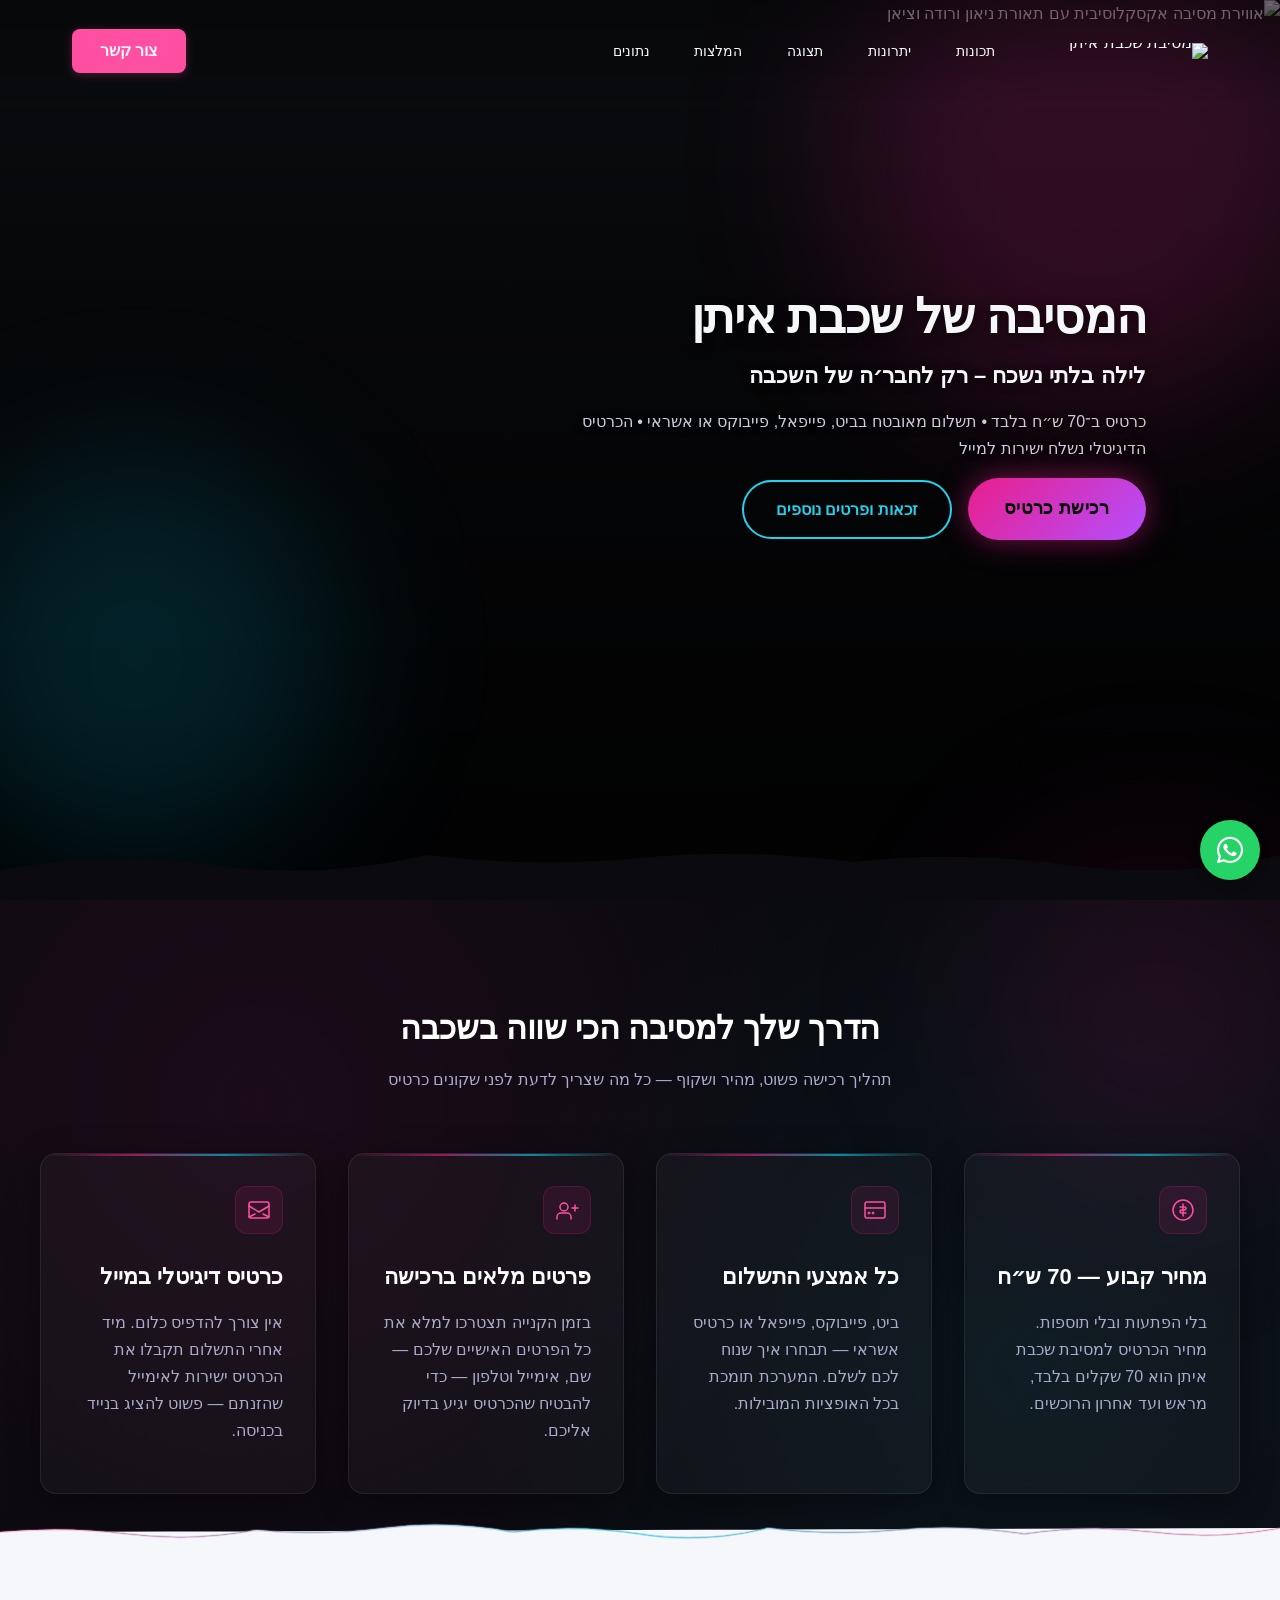
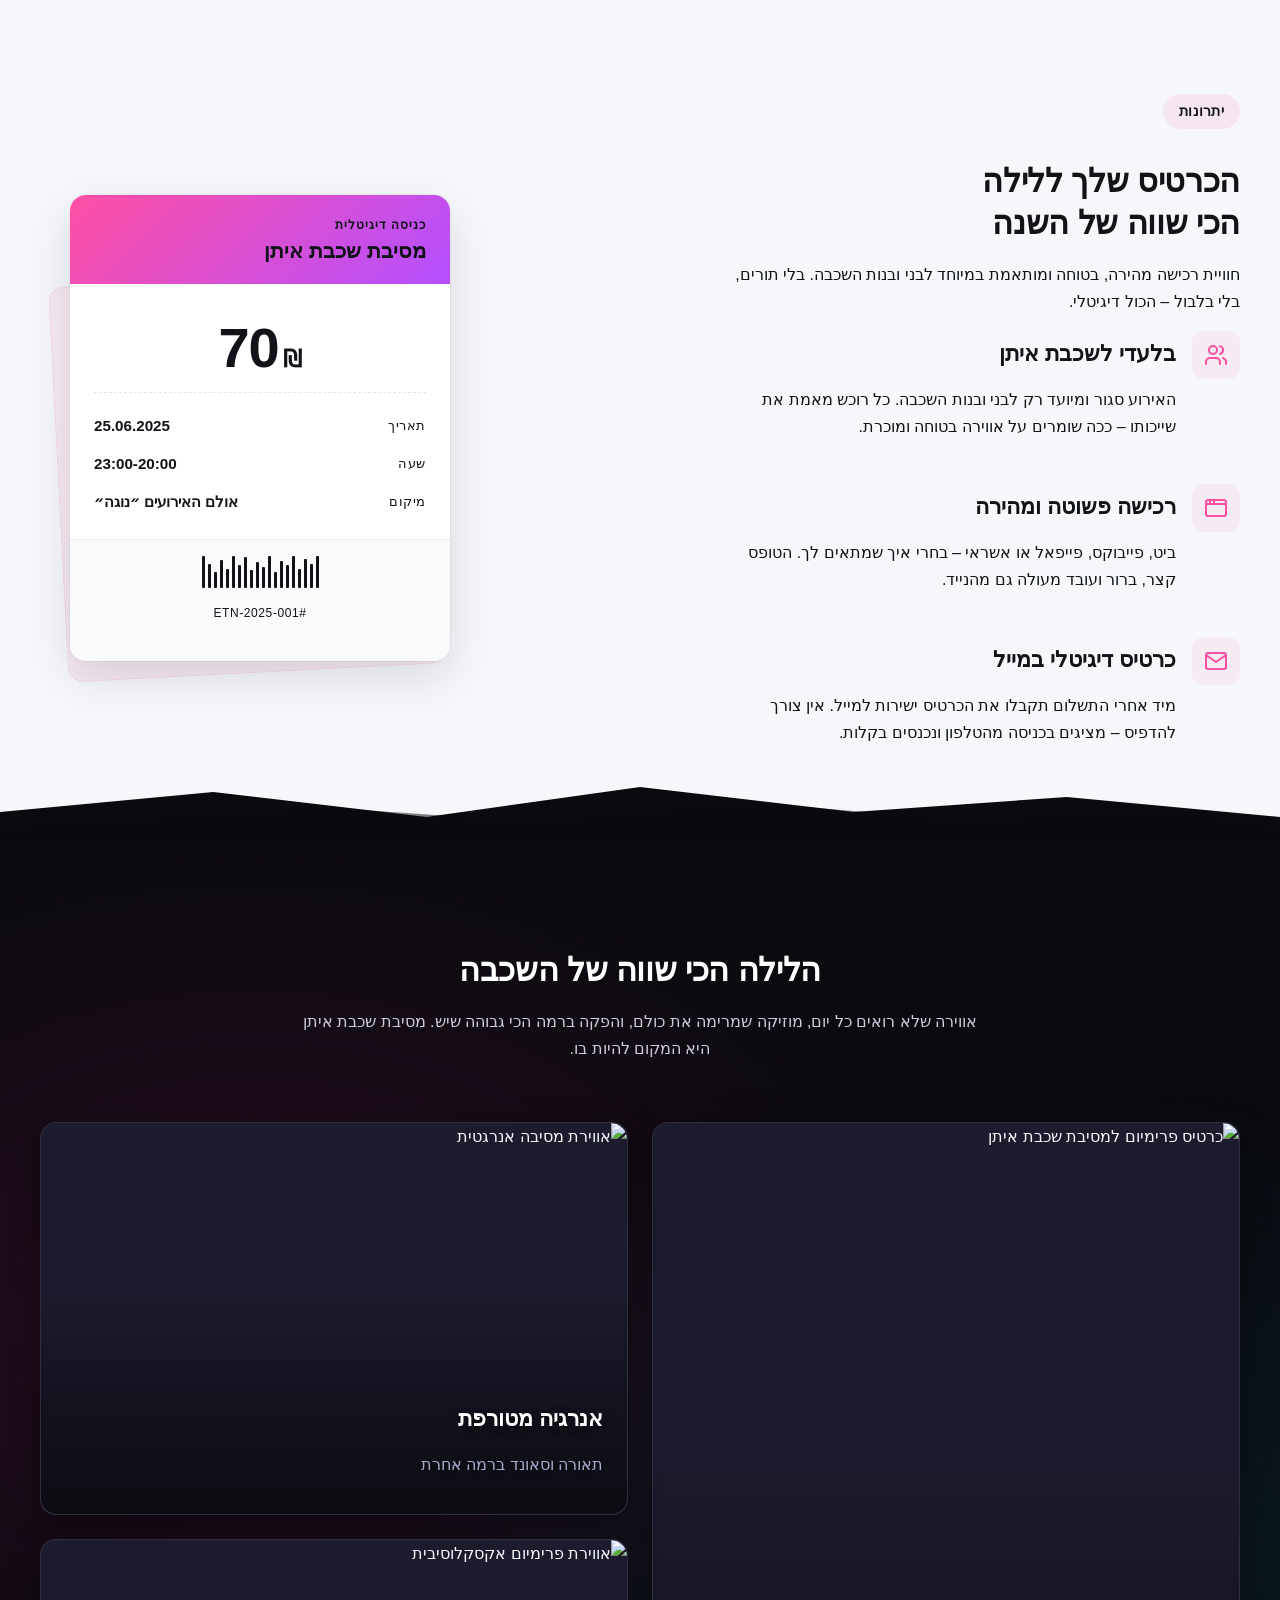
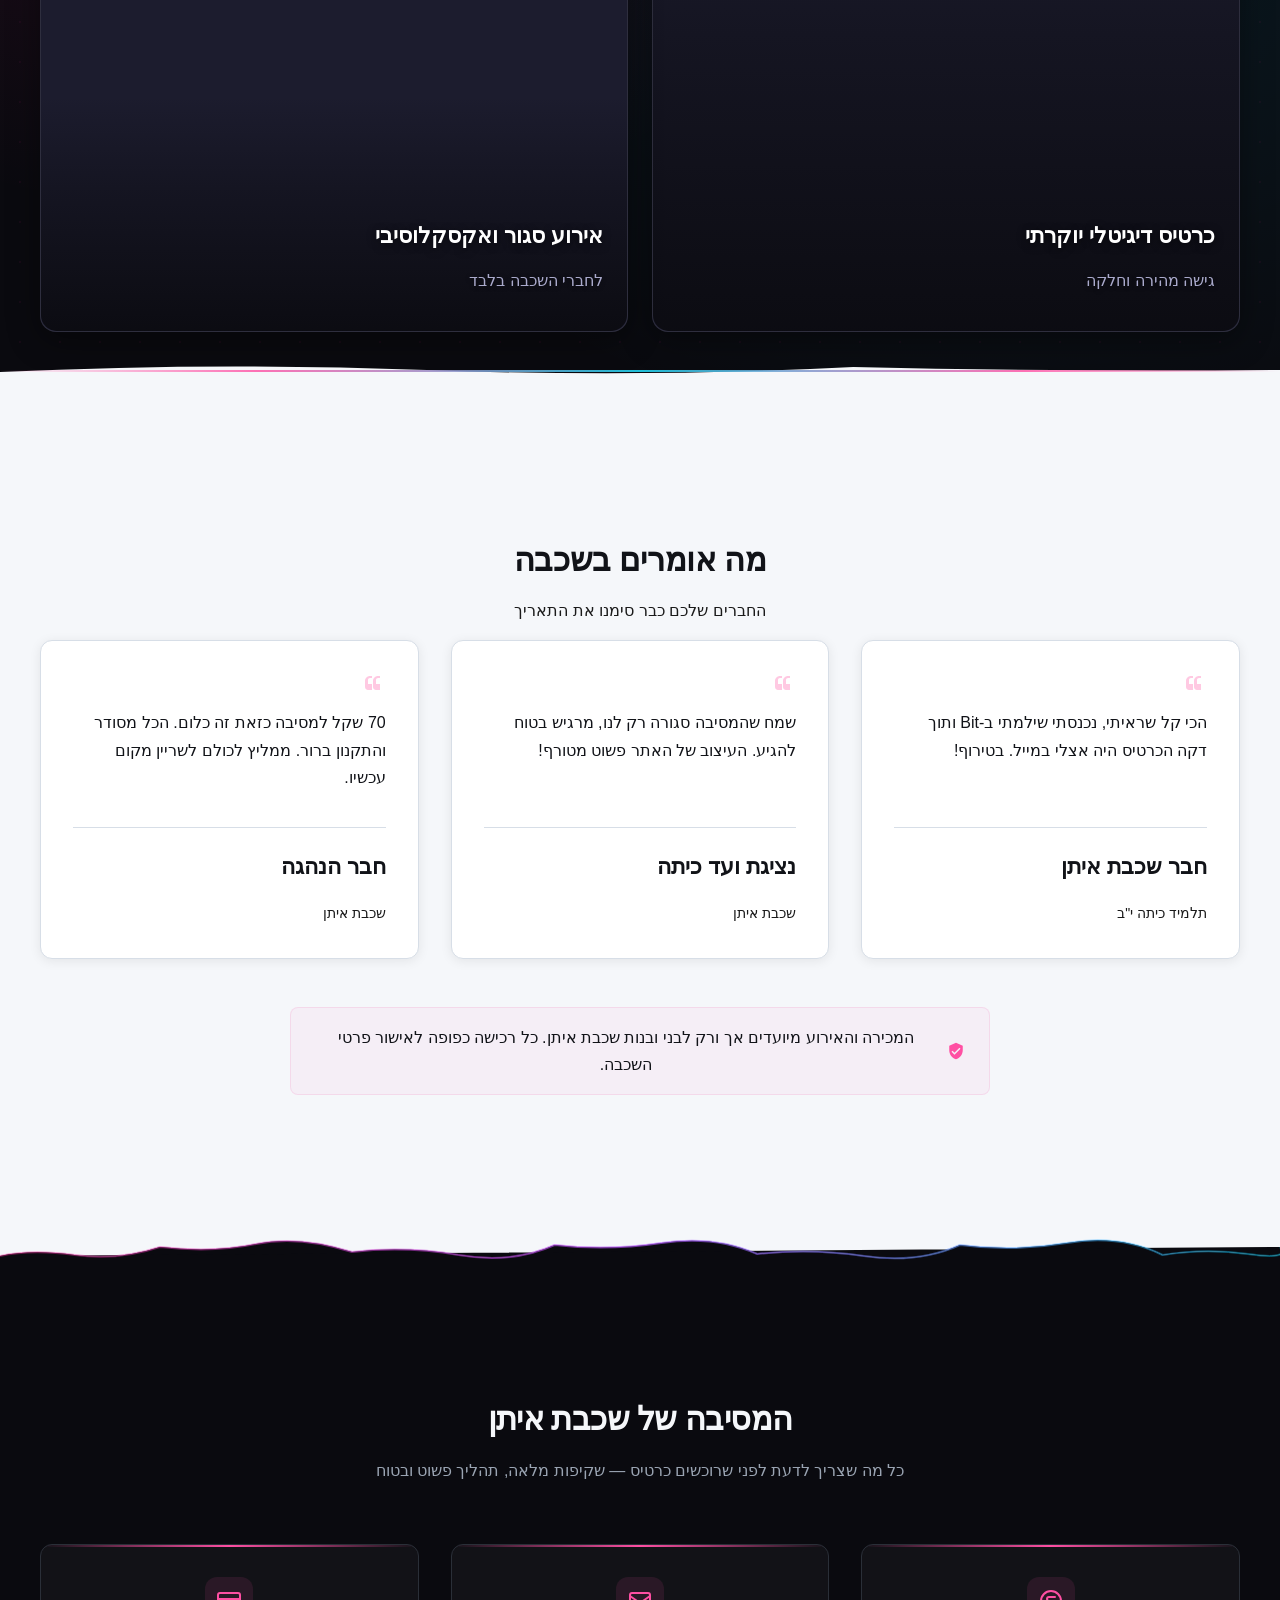
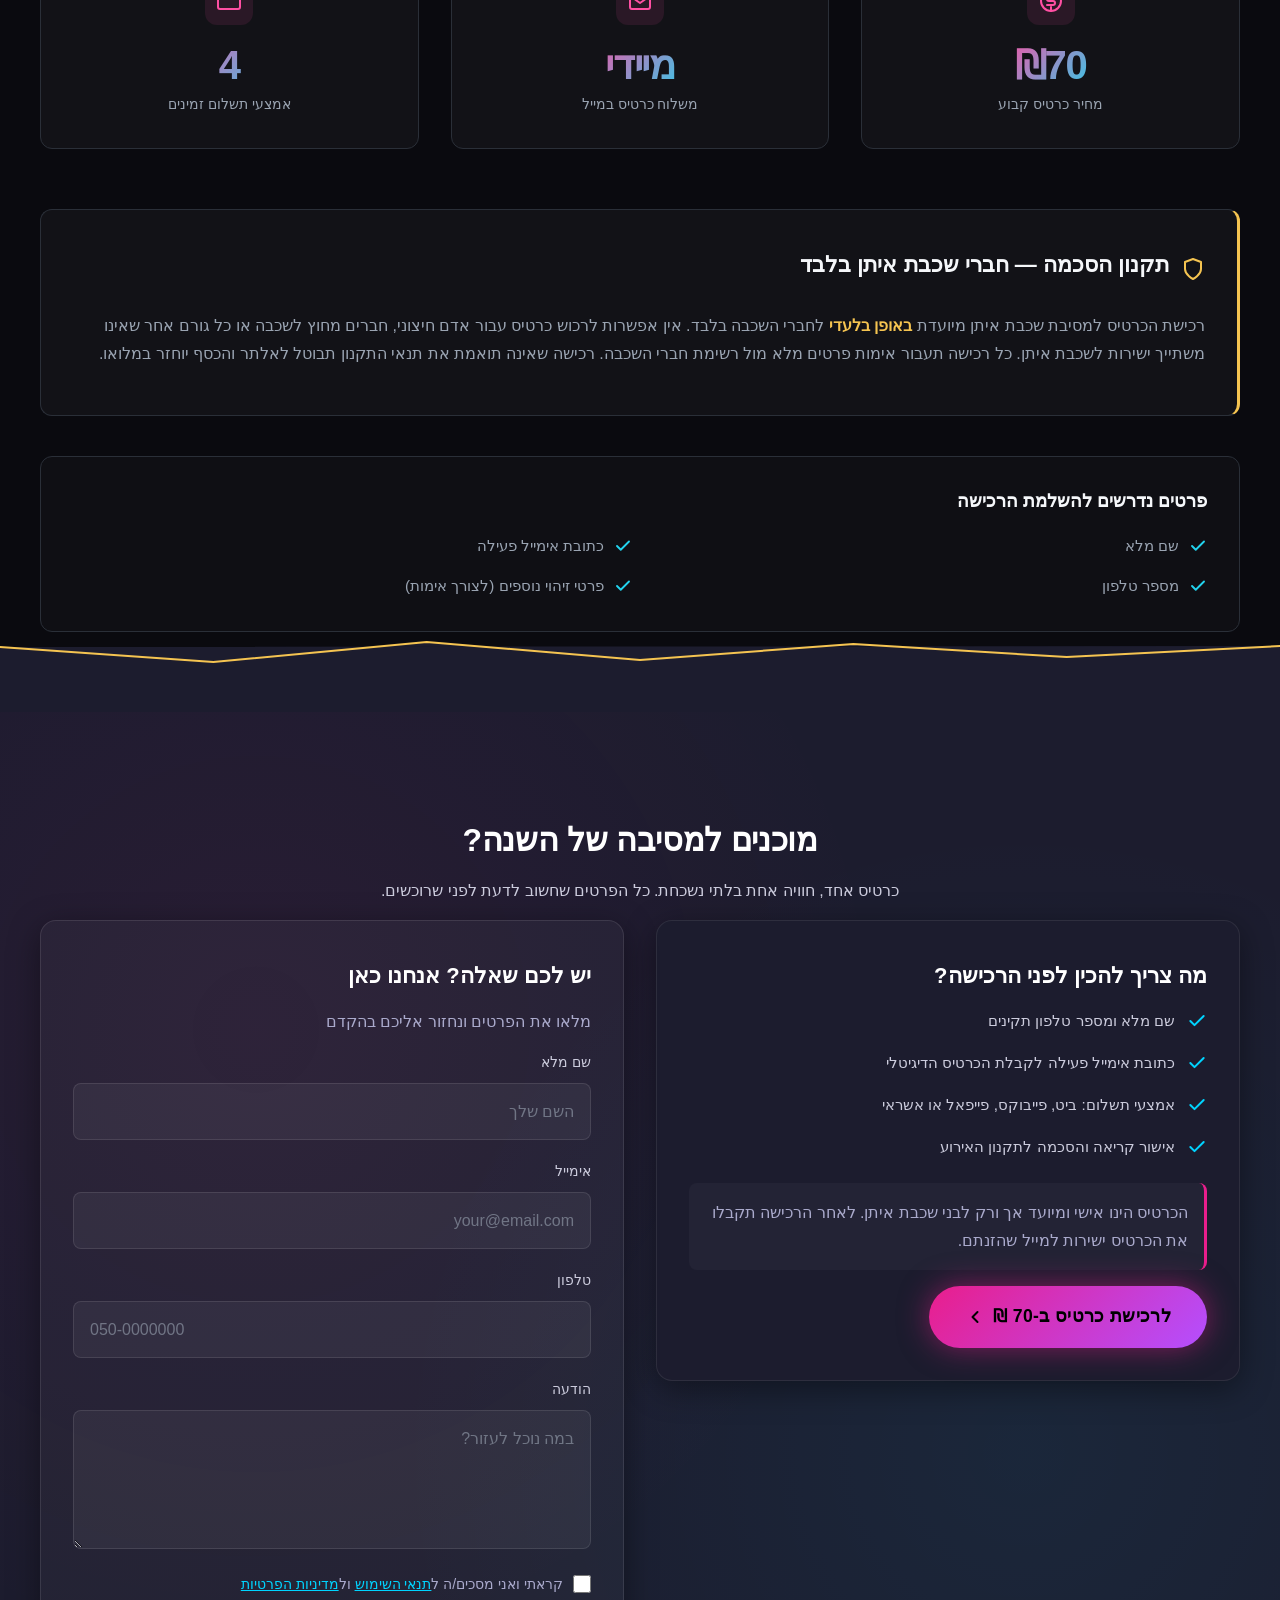
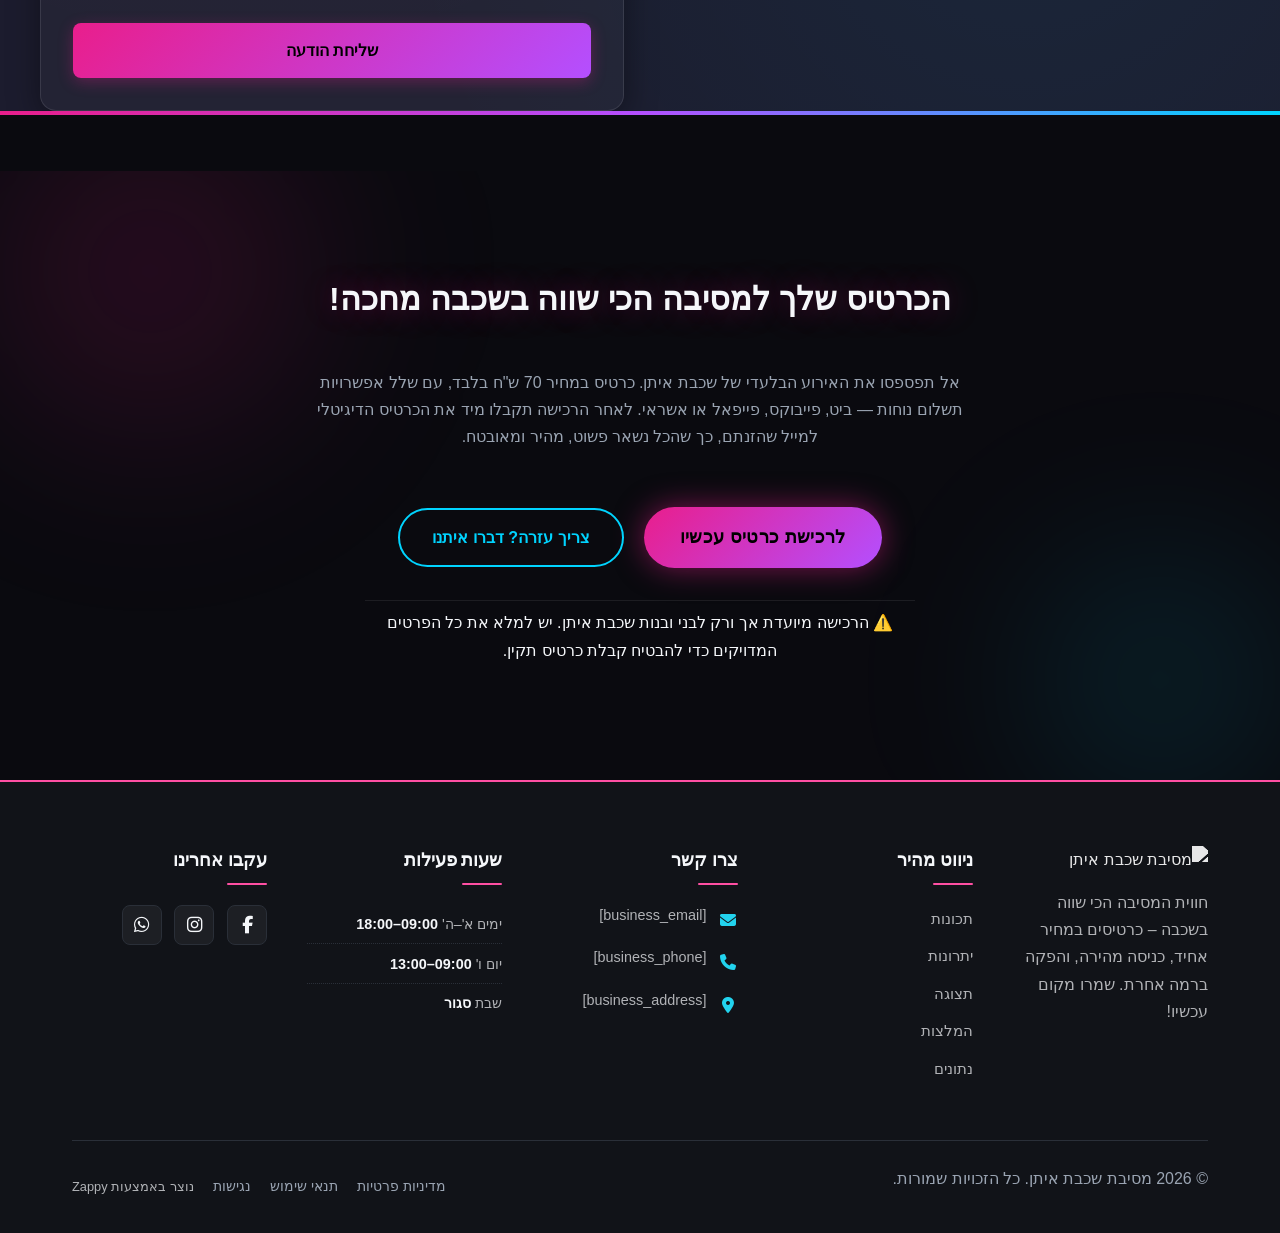
==== commit 4242791b: "Incremental sync: 1 page(s) — update_text" ====
--- a/index.html
+++ b/index.html
@@ -352,16 +352,16 @@
   <nav class="navbar" dir="rtl">
   <button class="mobile-toggle" id="mobileToggle" aria-label="Menu">
     <svg class="hamburger-icon" width="24" height="24" viewBox="0 0 24 24" fill="none">
-      <path d="M3 12h18M3 6h18M3 18h18" stroke="currentColor" stroke-width="2" stroke-linecap="round"/>
+      <path d="M3 12h18M3 6h18M3 18h18" stroke="currentColor" stroke-width="2" stroke-linecap="round"></path>
     </svg>
     <svg class="close-icon" width="24" height="24" viewBox="0 0 24 24" fill="none" style="display: none;">
-      <path d="M18 6L6 18M6 6l12 12" stroke="currentColor" stroke-width="2" stroke-linecap="round"/>
+      <path d="M18 6L6 18M6 6l12 12" stroke="currentColor" stroke-width="2" stroke-linecap="round"></path>
     </svg>
   </button>
   
   <button class="phone-header-btn" data-phone="[business_phone]" aria-label="Call">
     <svg width="20" height="20" viewBox="0 0 24 24" fill="currentColor">
-      <path d="M22 16.92v3a2 2 0 0 1-2.18 2 19.79 19.79 0 0 1-8.63-3.07 19.5 19.5 0 0 1-6-6 19.79 19.79 0 0 1-3.07-8.67A2 2 0 0 1 4.11 2h3a2 2 0 0 1 2 1.72 12.84 12.84 0 0 0 .7 2.81 2 2 0 0 1-.45 2.11L8.09 9.91a16 16 0 0 0 6 6l1.27-1.27a2 2 0 0 1 2.11-.45 12.84 12.84 0 0 0 2.81.7A2 2 0 0 1 22 16.92z"/>
+      <path d="M22 16.92v3a2 2 0 0 1-2.18 2 19.79 19.79 0 0 1-8.63-3.07 19.5 19.5 0 0 1-6-6 19.79 19.79 0 0 1-3.07-8.67A2 2 0 0 1 4.11 2h3a2 2 0 0 1 2 1.72 12.84 12.84 0 0 0 .7 2.81 2 2 0 0 1-.45 2.11L8.09 9.91a16 16 0 0 0 6 6l1.27-1.27a2 2 0 0 1 2.11-.45 12.84 12.84 0 0 0 2.81.7A2 2 0 0 1 22 16.92z"></path>
     </svg>
   </button>
 
@@ -860,13 +860,13 @@
     <svg data-no-icon-edit="true" aria-hidden="true" viewBox="0 0 1200 80" preserveAspectRatio="none" xmlns="http://www.w3.org/2000/svg">
       <defs>
         <linearGradient id="neonFade" x1="0%" y1="0%" x2="100%" y2="0%">
-          <stop offset="0%" stop-color="var(--secondary)" stop-opacity="0.4"/>
-          <stop offset="50%" stop-color="var(--secondary)" stop-opacity="0.15"/>
-          <stop offset="100%" stop-color="var(--secondary)" stop-opacity="0"/>
+          <stop offset="0%" stop-color="var(--secondary)" stop-opacity="0.4"></stop>
+          <stop offset="50%" stop-color="var(--secondary)" stop-opacity="0.15"></stop>
+          <stop offset="100%" stop-color="var(--secondary)" stop-opacity="0"></stop>
         </linearGradient>
       </defs>
-      <path d="M0,80 L0,50 Q100,30 200,45 T400,35 Q500,48 600,38 T800,42 Q900,30 1000,45 T1200,35 L1200,80 Z" fill="#0A0A0F"/>
-      <path d="M0,80 L0,52 Q100,32 200,47 T400,37 Q500,50 600,40 T800,44 Q900,32 1000,47 T1200,37 L1200,80 Z" fill="#0A0A0F"/>
+      <path d="M0,80 L0,50 Q100,30 200,45 T400,35 Q500,48 600,38 T800,42 Q900,30 1000,45 T1200,35 L1200,80 Z" fill="#0A0A0F"></path>
+      <path d="M0,80 L0,52 Q100,32 200,47 T400,37 Q500,50 600,40 T800,44 Q900,32 1000,47 T1200,37 L1200,80 Z" fill="#0A0A0F"></path>
     </svg>
   </div>
 </section>
@@ -886,8 +886,8 @@
       <article class="index-features-section__card">
         <div class="index-features-section__card-icon-wrapper">
           <svg data-element-type="icon" data-icon-type="svg" class="index-features-section__card-icon" viewBox="0 0 24 24" fill="none" xmlns="http://www.w3.org/2000/svg">
-            <circle cx="12" cy="12" r="10" stroke="currentColor" stroke-width="1.5"/>
-            <path d="M12 6V18M9 9H13.5C14.3284 9 15 9.67157 15 10.5C15 11.3284 14.3284 12 13.5 12H10.5C9.67157 12 9 12.6716 9 13.5C9 14.3284 9.67157 15 10.5 15H15" stroke="currentColor" stroke-width="1.5" stroke-linecap="round" stroke-linejoin="round"/>
+            <circle cx="12" cy="12" r="10" stroke="currentColor" stroke-width="1.5"></circle>
+            <path d="M12 6V18M9 9H13.5C14.3284 9 15 9.67157 15 10.5C15 11.3284 14.3284 12 13.5 12H10.5C9.67157 12 9 12.6716 9 13.5C9 14.3284 9.67157 15 10.5 15H15" stroke="currentColor" stroke-width="1.5" stroke-linecap="round" stroke-linejoin="round"></path>
           </svg>
         </div>
         <h3 class="index-features-section__card-title">מחיר קבוע — 70 ש״ח</h3>
@@ -898,10 +898,10 @@
       <article class="index-features-section__card">
         <div class="index-features-section__card-icon-wrapper">
           <svg data-element-type="icon" data-icon-type="svg" class="index-features-section__card-icon" viewBox="0 0 24 24" fill="none" xmlns="http://www.w3.org/2000/svg">
-            <rect x="2" y="4" width="20" height="16" rx="2" stroke="currentColor" stroke-width="1.5"/>
-            <line x1="2" y1="10" x2="22" y2="10" stroke="currentColor" stroke-width="1.5"/>
-            <circle cx="6" cy="15" r="1" fill="currentColor"/>
-            <circle cx="10" cy="15" r="1" fill="currentColor"/>
+            <rect x="2" y="4" width="20" height="16" rx="2" stroke="currentColor" stroke-width="1.5"></rect>
+            <line x1="2" y1="10" x2="22" y2="10" stroke="currentColor" stroke-width="1.5"></line>
+            <circle cx="6" cy="15" r="1" fill="currentColor"></circle>
+            <circle cx="10" cy="15" r="1" fill="currentColor"></circle>
           </svg>
         </div>
         <h3 class="index-features-section__card-title">כל אמצעי התשלום</h3>
@@ -912,9 +912,9 @@
       <article class="index-features-section__card">
         <div class="index-features-section__card-icon-wrapper">
           <svg data-element-type="icon" data-icon-type="svg" class="index-features-section__card-icon" viewBox="0 0 24 24" fill="none" xmlns="http://www.w3.org/2000/svg">
-            <path d="M16 21V19C16 16.7909 14.2091 15 12 15H6C3.79086 15 2 16.7909 2 19V21" stroke="currentColor" stroke-width="1.5" stroke-linecap="round"/>
-            <circle cx="9" cy="9" r="4" stroke="currentColor" stroke-width="1.5"/>
-            <path d="M20 7V13M23 10H17" stroke="currentColor" stroke-width="1.5" stroke-linecap="round"/>
+            <path d="M16 21V19C16 16.7909 14.2091 15 12 15H6C3.79086 15 2 16.7909 2 19V21" stroke="currentColor" stroke-width="1.5" stroke-linecap="round"></path>
+            <circle cx="9" cy="9" r="4" stroke="currentColor" stroke-width="1.5"></circle>
+            <path d="M20 7V13M23 10H17" stroke="currentColor" stroke-width="1.5" stroke-linecap="round"></path>
           </svg>
         </div>
         <h3 class="index-features-section__card-title">פרטים מלאים ברכישה</h3>
@@ -925,10 +925,10 @@
       <article class="index-features-section__card">
         <div class="index-features-section__card-icon-wrapper">
           <svg data-element-type="icon" data-icon-type="svg" class="index-features-section__card-icon" viewBox="0 0 24 24" fill="none" xmlns="http://www.w3.org/2000/svg">
-            <path d="M4 4H20C21.1046 4 22 4.89543 22 6V18C22 19.1046 21.1046 20 20 20H4C2.89543 20 2 19.1046 2 18V6C2 4.89543 2.89543 4 4 4Z" stroke="currentColor" stroke-width="1.5"/>
-            <path d="M22 8L12 14L2 8" stroke="currentColor" stroke-width="1.5" stroke-linecap="round" stroke-linejoin="round"/>
-            <path d="M8 16L2 19" stroke="currentColor" stroke-width="1.5" stroke-linecap="round"/>
-            <path d="M16 16L22 19" stroke="currentColor" stroke-width="1.5" stroke-linecap="round"/>
+            <path d="M4 4H20C21.1046 4 22 4.89543 22 6V18C22 19.1046 21.1046 20 20 20H4C2.89543 20 2 19.1046 2 18V6C2 4.89543 2.89543 4 4 4Z" stroke="currentColor" stroke-width="1.5"></path>
+            <path d="M22 8L12 14L2 8" stroke="currentColor" stroke-width="1.5" stroke-linecap="round" stroke-linejoin="round"></path>
+            <path d="M8 16L2 19" stroke="currentColor" stroke-width="1.5" stroke-linecap="round"></path>
+            <path d="M16 16L22 19" stroke="currentColor" stroke-width="1.5" stroke-linecap="round"></path>
           </svg>
         </div>
         <h3 class="index-features-section__card-title">כרטיס דיגיטלי במייל</h3>
@@ -943,15 +943,15 @@
     <svg data-no-icon-edit="true" aria-hidden="true" viewBox="0 0 1200 80" preserveAspectRatio="none" xmlns="http://www.w3.org/2000/svg">
       <defs>
         <linearGradient id="index-features-wave-grad" x1="0%" y1="0%" x2="100%" y2="0%">
-          <stop offset="0%" stop-color="var(--primary)" stop-opacity="0.3"/>
-          <stop offset="50%" stop-color="var(--secondary)" stop-opacity="0.5"/>
-          <stop offset="100%" stop-color="var(--primary)" stop-opacity="0.3"/>
+          <stop offset="0%" stop-color="var(--primary)" stop-opacity="0.3"></stop>
+          <stop offset="50%" stop-color="var(--secondary)" stop-opacity="0.5"></stop>
+          <stop offset="100%" stop-color="var(--primary)" stop-opacity="0.3"></stop>
         </linearGradient>
       </defs>
       <!-- Base wave filling bottom area -->
-      <path d="M0,80 L0,38 Q60,32 120,40 T240,36 Q300,42 360,34 T480,38 Q540,30 600,40 T720,34 Q780,42 840,36 T960,40 Q1020,30 1080,38 T1200,34 L1200,80 Z" fill="var(--bg-light)"/>
+      <path d="M0,80 L0,38 Q60,32 120,40 T240,36 Q300,42 360,34 T480,38 Q540,30 600,40 T720,34 Q780,42 840,36 T960,40 Q1020,30 1080,38 T1200,34 L1200,80 Z" fill="var(--bg-light)"></path>
       <!-- Thin accent edge line on the wave -->
-      <path d="M0,38 Q60,32 120,40 T240,36 Q300,42 360,34 T480,38 Q540,30 600,40 T720,34 Q780,42 840,36 T960,40 Q1020,30 1080,38 T1200,34" fill="var(--bg-light)" stroke="url(#index-features-wave-grad)" stroke-width="2" vector-effect="non-scaling-stroke"/>
+      <path d="M0,38 Q60,32 120,40 T240,36 Q300,42 360,34 T480,38 Q540,30 600,40 T720,34 Q780,42 840,36 T960,40 Q1020,30 1080,38 T1200,34" fill="var(--bg-light)" stroke="url(#index-features-wave-grad)" stroke-width="2" vector-effect="non-scaling-stroke"></path>
     </svg>
   </div>
 </section>
@@ -960,54 +960,54 @@
   <div class="benefits-container">
     <!-- Content Column (Right/Start) -->
     <div class="benefits-content">
-      <span class="benefits-badge">יתרונות</span>
-      <h2 class="benefits-title">הכרטיס שלך ללילה<br>הכי שווה של השנה</h2>
-      <p class="benefits-subtitle">חוויית רכישה מהירה, בטוחה ומותאמת במיוחד לבני ובנות השכבה. בלי תורים, בלי בלבול – הכול דיגיטלי.</p>
+      <p class="zappy-editable"><span class="benefits-badge" style="color: rgb(17, 19, 24) !important;">יתרונות</span>
+      </p><h2 class="benefits-title">הכרטיס שלך ללילה<br>הכי שווה של השנה</h2>
+      <p class="benefits-subtitle" style="color: rgb(17, 19, 24) !important;">חוויית רכישה מהירה, בטוחה ומותאמת במיוחד לבני ובנות השכבה. בלי תורים, בלי בלבול – הכול דיגיטלי.</p>
       
       <div class="benefits-list">
         <!-- Benefit 1 -->
-        <div class="benefit-item">
+        <div class="benefit-item" data-grid-item-index="0">
           <div class="benefit-icon-wrap">
             <svg data-element-type="icon" data-icon-type="svg" width="24" height="24" viewBox="0 0 24 24" fill="none" stroke="currentColor" stroke-width="2" stroke-linecap="round" stroke-linejoin="round">
-              <path d="M16 21v-2a4 4 0 0 0-4-4H6a4 4 0 0 0-4 4v2"/>
-              <circle cx="9" cy="7" r="4"/>
-              <path d="M22 21v-2a4 4 0 0 0-3-3.87"/>
-              <path d="M16 3.13a4 4 0 0 1 0 7.75"/>
+              <path d="M16 21v-2a4 4 0 0 0-4-4H6a4 4 0 0 0-4 4v2"></path>
+              <circle cx="9" cy="7" r="4"></circle>
+              <path d="M22 21v-2a4 4 0 0 0-3-3.87"></path>
+              <path d="M16 3.13a4 4 0 0 1 0 7.75"></path>
             </svg>
           </div>
           <div class="benefit-text">
             <h3>בלעדי לשכבת איתן</h3>
-            <p>האירוע סגור ומיועד רק לבני ובנות השכבה. כל רוכש מאמת את שייכותו – ככה שומרים על אווירה בטוחה ומוכרת.</p>
+            <p style="color: rgb(17, 19, 24) !important;">האירוע סגור ומיועד רק לבני ובנות השכבה. כל רוכש מאמת את שייכותו – ככה שומרים על אווירה בטוחה ומוכרת.</p>
           </div>
         </div>
 
         <!-- Benefit 2 -->
-        <div class="benefit-item">
+        <div class="benefit-item" data-grid-item-index="1">
           <div class="benefit-icon-wrap">
             <svg data-element-type="icon" data-icon-type="svg" width="24" height="24" viewBox="0 0 24 24" fill="none" stroke="currentColor" stroke-width="2" stroke-linecap="round" stroke-linejoin="round">
-              <rect x="2" y="4" width="20" height="16" rx="2"/>
-              <path d="M10 4v4"/>
-              <path d="M2 8h20"/>
-              <path d="M6 4v4"/>
+              <rect x="2" y="4" width="20" height="16" rx="2"></rect>
+              <path d="M10 4v4"></path>
+              <path d="M2 8h20"></path>
+              <path d="M6 4v4"></path>
             </svg>
           </div>
           <div class="benefit-text">
             <h3>רכישה פשוטה ומהירה</h3>
-            <p>ביט, פייבוקס, פייפאל או אשראי – בחרי איך שמתאים לך. הטופס קצר, ברור ועובד מעולה גם מהנייד.</p>
+            <p style="color: rgb(17, 19, 24) !important;">ביט, פייבוקס, פייפאל או אשראי – בחרי איך שמתאים לך. הטופס קצר, ברור ועובד מעולה גם מהנייד.</p>
           </div>
         </div>
 
         <!-- Benefit 3 -->
-        <div class="benefit-item">
+        <div class="benefit-item" data-grid-item-index="2">
           <div class="benefit-icon-wrap">
             <svg data-element-type="icon" data-icon-type="svg" width="24" height="24" viewBox="0 0 24 24" fill="none" stroke="currentColor" stroke-width="2" stroke-linecap="round" stroke-linejoin="round">
-              <path d="M4 4h16c1.1 0 2 .9 2 2v12c0 1.1-.9 2-2 2H4c-1.1 0-2-.9-2-2V6c0-1.1.9-2 2-2z"/>
-              <polyline points="22,6 12,13 2,6"/>
+              <path d="M4 4h16c1.1 0 2 .9 2 2v12c0 1.1-.9 2-2 2H4c-1.1 0-2-.9-2-2V6c0-1.1.9-2 2-2z"></path>
+              <polyline points="22,6 12,13 2,6"></polyline>
             </svg>
           </div>
           <div class="benefit-text">
             <h3>כרטיס דיגיטלי במייל</h3>
-            <p>מיד אחרי התשלום תקבלו את הכרטיס ישירות למייל. אין צורך להדפיס – מציגים בכניסה מהטלפון ונכנסים בקלות.</p>
+            <p style="color: rgb(17, 19, 24) !important;">מיד אחרי התשלום תקבלו את הכרטיס ישירות למייל. אין צורך להדפיס – מציגים בכניסה מהטלפון ונכנסים בקלות.</p>
           </div>
         </div>
       </div>
@@ -1022,25 +1022,25 @@
         <!-- Main Ticket Card -->
         <div class="ticket-card">
           <div class="ticket-header">
-            <span class="ticket-label">כניסה דיגיטלית</span>
-            <span class="ticket-event">מסיבת שכבת איתן</span>
+            <span class="ticket-label" style="color: rgb(17, 19, 24) !important;">כניסה דיגיטלית</span>
+            <span class="ticket-event" style="color: rgb(17, 19, 24) !important;">מסיבת שכבת איתן</span>
           </div>
           <div class="ticket-body">
             <div class="ticket-price">
-              <span class="price-currency">₪</span>
+              <span class="price-currency" style="color: rgb(17, 19, 24) !important;">₪</span>
               <span class="price-value">70</span>
             </div>
             <div class="ticket-details">
               <div class="ticket-row">
-                <span class="ticket-detail-label">תאריך</span>
-                <span class="ticket-detail-value">15.06.2025</span>
+                <span class="ticket-detail-label" style="color: rgb(17, 19, 24) !important;">תאריך</span>
+                <span class="ticket-detail-value" style="">25.06.2025</span>
               </div>
               <div class="ticket-row">
-                <span class="ticket-detail-label">שעה</span>
-                <span class="ticket-detail-value">20:00</span>
+                <span class="ticket-detail-label" style="color: rgb(17, 19, 24) !important;">שעה</span>
+                <span class="ticket-detail-value" style="">23:00-20:00</span>
               </div>
               <div class="ticket-row">
-                <span class="ticket-detail-label">מיקום</span>
+                <span class="ticket-detail-label" style="color: rgb(17, 19, 24) !important;">מיקום</span>
                 <span class="ticket-detail-value">אולם האירועים ״נוגה״</span>
               </div>
             </div>
@@ -1068,8 +1068,8 @@
               <div class="barcode-line"></div>
               <div class="barcode-line"></div>
             </div>
-            <span class="ticket-id">#ETN-2025-001</span>
-          </div>
+            <p class="zappy-editable"><span class="ticket-id" style="color: rgb(17, 19, 24) !important;">#ETN-2025-001</span>
+          </p></div>
         </div>
       </div>
     </div>
@@ -1080,12 +1080,12 @@
     <svg data-no-icon-edit="true" aria-hidden="true" viewBox="0 0 1200 80" preserveAspectRatio="none" xmlns="http://www.w3.org/2000/svg">
       <defs>
         <linearGradient id="benefitsFade" x1="0%" y1="0%" x2="0%" y2="100%">
-          <stop offset="0%" stop-color="var(--bg-light)" stop-opacity="0"/>
-          <stop offset="100%" stop-color="var(--bg-dark)" stop-opacity="1"/>
+          <stop offset="0%" stop-color="var(--bg-light)" stop-opacity="0"></stop>
+          <stop offset="100%" stop-color="var(--bg-dark)" stop-opacity="1"></stop>
         </linearGradient>
       </defs>
-      <path d="M0,80 L0,50 L200,30 L400,55 L600,25 L800,50 L1000,35 L1200,55 L1200,80 Z" fill="#0A0A0F"/>
-      <path d="M0,80 L0,65 L300,45 L500,60 L700,40 L900,58 L1100,48 L1200,65 L1200,80 Z" fill="#0A0A0F" opacity="0.5"/>
+      <path d="M0,80 L0,50 L200,30 L400,55 L600,25 L800,50 L1000,35 L1200,55 L1200,80 Z" fill="#0A0A0F"></path>
+      <path d="M0,80 L0,65 L300,45 L500,60 L700,40 L900,58 L1100,48 L1200,65 L1200,80 Z" fill="#0A0A0F" opacity="0.5"></path>
     </svg>
   </div>
 </section>
@@ -1141,21 +1141,21 @@
     <svg data-no-icon-edit="true" aria-hidden="true" viewBox="0 0 1200 80" preserveAspectRatio="none" xmlns="http://www.w3.org/2000/svg">
       <defs>
         <linearGradient id="index-showcase-glow-line" x1="0%" y1="0%" x2="100%" y2="0%">
-          <stop offset="0%" stop-color="var(--primary)" stop-opacity="0"/>
-          <stop offset="20%" stop-color="var(--primary)" stop-opacity="0.8"/>
-          <stop offset="50%" stop-color="var(--secondary)" stop-opacity="0.9"/>
-          <stop offset="80%" stop-color="var(--primary)" stop-opacity="0.8"/>
-          <stop offset="100%" stop-color="var(--primary)" stop-opacity="0"/>
+          <stop offset="0%" stop-color="var(--primary)" stop-opacity="0"></stop>
+          <stop offset="20%" stop-color="var(--primary)" stop-opacity="0.8"></stop>
+          <stop offset="50%" stop-color="var(--secondary)" stop-opacity="0.9"></stop>
+          <stop offset="80%" stop-color="var(--primary)" stop-opacity="0.8"></stop>
+          <stop offset="100%" stop-color="var(--primary)" stop-opacity="0"></stop>
         </linearGradient>
         <linearGradient id="index-showcase-bg-gradient" x1="0%" y1="0%" x2="0%" y2="100%">
-          <stop offset="0%" stop-color="#0A0A0F" stop-opacity="1"/>
-          <stop offset="100%" stop-color="var(--bg-light)" stop-opacity="1"/>
+          <stop offset="0%" stop-color="#0A0A0F" stop-opacity="1"></stop>
+          <stop offset="100%" stop-color="var(--bg-light)" stop-opacity="1"></stop>
         </linearGradient>
       </defs>
       <!-- Curved cut guiding the eye down -->
-      <path d="M0,80 L0,20 Q200,10 400,18 T800,15 Q1000,20 1200,18 L1200,80 Z" fill="var(--bg-light)"/>
+      <path d="M0,80 L0,20 Q200,10 400,18 T800,15 Q1000,20 1200,18 L1200,80 Z" fill="var(--bg-light)"></path>
       <!-- Luminous gradient line -->
-      <rect x="0" y="18" width="1200" height="2" fill="url(#index-showcase-glow-line)"/>
+      <rect x="0" y="18" width="1200" height="2" fill="url(#index-showcase-glow-line)"></rect>
     </svg>
   </div>
 </section>
@@ -1172,7 +1172,7 @@
       <article class="index-testimonials-section__card">
         <div class="index-testimonials-section__card-quote">
           <svg data-element-type="icon" data-icon-type="svg" width="24" height="24" viewBox="0 0 24 24" fill="currentColor" class="index-testimonials-section__quote-icon">
-            <path d="M10 11H6V7c0-1.1.9-2 2-2h2V3H8C5.24 3 3 5.24 3 8v6c0 1.66 1.34 3 3 3h4v-6zm8 0h-4V7c0-1.1.9-2 2-2h2V3h-2c-2.76 0-5 2.24-5 5v6c0 1.66 1.34 3 3 3h4v-6z"/>
+            <path d="M10 11H6V7c0-1.1.9-2 2-2h2V3H8C5.24 3 3 5.24 3 8v6c0 1.66 1.34 3 3 3h4v-6zm8 0h-4V7c0-1.1.9-2 2-2h2V3h-2c-2.76 0-5 2.24-5 5v6c0 1.66 1.34 3 3 3h4v-6z"></path>
           </svg>
           <p>הכי קל שראיתי, נכנסתי שילמתי ב-Bit ותוך דקה הכרטיס היה אצלי במייל. בטירוף!</p>
         </div>
@@ -1186,7 +1186,7 @@
       <article class="index-testimonials-section__card">
         <div class="index-testimonials-section__card-quote">
           <svg data-element-type="icon" data-icon-type="svg" width="24" height="24" viewBox="0 0 24 24" fill="currentColor" class="index-testimonials-section__quote-icon">
-            <path d="M10 11H6V7c0-1.1.9-2 2-2h2V3H8C5.24 3 3 5.24 3 8v6c0 1.66 1.34 3 3 3h4v-6zm8 0h-4V7c0-1.1.9-2 2-2h2V3h-2c-2.76 0-5 2.24-5 5v6c0 1.66 1.34 3 3 3h4v-6z"/>
+            <path d="M10 11H6V7c0-1.1.9-2 2-2h2V3H8C5.24 3 3 5.24 3 8v6c0 1.66 1.34 3 3 3h4v-6zm8 0h-4V7c0-1.1.9-2 2-2h2V3h-2c-2.76 0-5 2.24-5 5v6c0 1.66 1.34 3 3 3h4v-6z"></path>
           </svg>
           <p>שמח שהמסיבה סגורה רק לנו, מרגיש בטוח להגיע. העיצוב של האתר פשוט מטורף!</p>
         </div>
@@ -1200,7 +1200,7 @@
       <article class="index-testimonials-section__card">
         <div class="index-testimonials-section__card-quote">
           <svg data-element-type="icon" data-icon-type="svg" width="24" height="24" viewBox="0 0 24 24" fill="currentColor" class="index-testimonials-section__quote-icon">
-            <path d="M10 11H6V7c0-1.1.9-2 2-2h2V3H8C5.24 3 3 5.24 3 8v6c0 1.66 1.34 3 3 3h4v-6zm8 0h-4V7c0-1.1.9-2 2-2h2V3h-2c-2.76 0-5 2.24-5 5v6c0 1.66 1.34 3 3 3h4v-6z"/>
+            <path d="M10 11H6V7c0-1.1.9-2 2-2h2V3H8C5.24 3 3 5.24 3 8v6c0 1.66 1.34 3 3 3h4v-6zm8 0h-4V7c0-1.1.9-2 2-2h2V3h-2c-2.76 0-5 2.24-5 5v6c0 1.66 1.34 3 3 3h4v-6z"></path>
           </svg>
           <p>70 שקל למסיבה כזאת זה כלום. הכל מסודר והתקנון ברור. ממליץ לכולם לשריין מקום עכשיו.</p>
         </div>
@@ -1214,7 +1214,7 @@
     <!-- Trust Note -->
     <p class="index-testimonials-section__trust-note">
       <svg data-element-type="icon" data-icon-type="svg" width="18" height="18" viewBox="0 0 24 24" fill="currentColor" class="index-testimonials-section__trust-icon">
-        <path d="M12 1L3 5v6c0 5.55 3.84 10.74 9 12 5.16-1.26 9-6.45 9-12V5l-9-4zm-2 16l-4-4 1.41-1.41L10 14.17l6.59-6.59L18 9l-8 8z"/>
+        <path d="M12 1L3 5v6c0 5.55 3.84 10.74 9 12 5.16-1.26 9-6.45 9-12V5l-9-4zm-2 16l-4-4 1.41-1.41L10 14.17l6.59-6.59L18 9l-8 8z"></path>
       </svg>
       המכירה והאירוע מיועדים אך ורק לבני ובנות שכבת איתן. כל רכישה כפופה לאישור פרטי השכבה.
     </p>
@@ -1225,15 +1225,15 @@
     <svg data-no-icon-edit="true" aria-hidden="true" viewBox="0 0 1200 80" preserveAspectRatio="none" xmlns="http://www.w3.org/2000/svg">
       <defs>
         <linearGradient id="neon-glow" x1="0%" y1="0%" x2="100%" y2="0%">
-          <stop offset="0%" stop-color="#E91E8C" stop-opacity="0.4"/>
-          <stop offset="50%" stop-color="#B44FFF" stop-opacity="0.6"/>
-          <stop offset="100%" stop-color="#00D4FF" stop-opacity="0.4"/>
+          <stop offset="0%" stop-color="#E91E8C" stop-opacity="0.4"></stop>
+          <stop offset="50%" stop-color="#B44FFF" stop-opacity="0.6"></stop>
+          <stop offset="100%" stop-color="#00D4FF" stop-opacity="0.4"></stop>
         </linearGradient>
       </defs>
       <!-- Torn paper edge path filling BOTTOM portion -->
-      <path d="M0,80 L0,45 Q30,38 70,44 T150,36 Q200,42 240,33 T330,41 Q380,35 430,44 T520,34 Q570,40 620,32 T710,43 Q760,37 810,45 T900,34 Q950,41 1000,32 T1090,44 Q1130,37 1170,43 T1200,36 L1200,80 Z" fill="#0A0A0F"/>
+      <path d="M0,80 L0,45 Q30,38 70,44 T150,36 Q200,42 240,33 T330,41 Q380,35 430,44 T520,34 Q570,40 620,32 T710,43 Q760,37 810,45 T900,34 Q950,41 1000,32 T1090,44 Q1130,37 1170,43 T1200,36 L1200,80 Z" fill="#0A0A0F"></path>
       <!-- Neon glow stroke along the torn edge -->
-      <path d="M0,45 Q30,38 70,44 T150,36 Q200,42 240,33 T330,41 Q380,35 430,44 T520,34 Q570,40 620,32 T710,43 Q760,37 810,45 T900,34 Q950,41 1000,32 T1090,44 Q1130,37 1170,43 T1200,36" fill="#0A0A0F" stroke="url(#neon-glow)" stroke-width="2" vector-effect="non-scaling-stroke"/>
+      <path d="M0,45 Q30,38 70,44 T150,36 Q200,42 240,33 T330,41 Q380,35 430,44 T520,34 Q570,40 620,32 T710,43 Q760,37 810,45 T900,34 Q950,41 1000,32 T1090,44 Q1130,37 1170,43 T1200,36" fill="#0A0A0F" stroke="url(#neon-glow)" stroke-width="2" vector-effect="non-scaling-stroke"></path>
     </svg>
   </div>
 </section>
@@ -1248,7 +1248,7 @@
     <div class="index-stats-section__stats-grid">
       <div class="index-stats-section__stat-card">
         <div class="index-stats-section__stat-icon">
-          <svg data-element-type="icon" data-icon-type="svg" viewBox="0 0 24 24" fill="none" stroke="currentColor" stroke-width="2" stroke-linecap="round" stroke-linejoin="round"><circle cx="12" cy="12" r="10"/><path d="M16 8h-6a2 2 0 1 0 0 4h4a2 2 0 1 1 0 4H8"/><line x1="12" y1="18" x2="12" y2="22"/></svg>
+          <svg data-element-type="icon" data-icon-type="svg" viewBox="0 0 24 24" fill="none" stroke="currentColor" stroke-width="2" stroke-linecap="round" stroke-linejoin="round"><circle cx="12" cy="12" r="10"></circle><path d="M16 8h-6a2 2 0 1 0 0 4h4a2 2 0 1 1 0 4H8"></path><line x1="12" y1="18" x2="12" y2="22"></line></svg>
         </div>
         <div class="index-stats-section__stat-content">
           <span class="index-stats-section__stat-number" style="color: #1A1A1A !important">₪70</span>
@@ -1258,7 +1258,7 @@
 
       <div class="index-stats-section__stat-card">
         <div class="index-stats-section__stat-icon">
-          <svg data-element-type="icon" data-icon-type="svg" viewBox="0 0 24 24" fill="none" stroke="currentColor" stroke-width="2" stroke-linecap="round" stroke-linejoin="round"><rect x="2" y="4" width="20" height="16" rx="2"/><path d="M22 7l-10 7L2 7"/></svg>
+          <svg data-element-type="icon" data-icon-type="svg" viewBox="0 0 24 24" fill="none" stroke="currentColor" stroke-width="2" stroke-linecap="round" stroke-linejoin="round"><rect x="2" y="4" width="20" height="16" rx="2"></rect><path d="M22 7l-10 7L2 7"></path></svg>
         </div>
         <div class="index-stats-section__stat-content">
           <span class="index-stats-section__stat-number" style="color: #1A1A1A !important">מיידי</span>
@@ -1268,7 +1268,7 @@
 
       <div class="index-stats-section__stat-card">
         <div class="index-stats-section__stat-icon">
-          <svg data-element-type="icon" data-icon-type="svg" viewBox="0 0 24 24" fill="none" stroke="currentColor" stroke-width="2" stroke-linecap="round" stroke-linejoin="round"><rect x="1" y="4" width="22" height="16" rx="2" ry="2"/><line x1="1" y1="10" x2="23" y2="10"/></svg>
+          <svg data-element-type="icon" data-icon-type="svg" viewBox="0 0 24 24" fill="none" stroke="currentColor" stroke-width="2" stroke-linecap="round" stroke-linejoin="round"><rect x="1" y="4" width="22" height="16" rx="2" ry="2"></rect><line x1="1" y1="10" x2="23" y2="10"></line></svg>
         </div>
         <div class="index-stats-section__stat-content">
           <span class="index-stats-section__stat-number" style="color: #1A1A1A !important">4</span>
@@ -1279,7 +1279,7 @@
 
     <div class="index-stats-section__agreement-panel">
       <div class="index-stats-section__agreement-header">
-        <svg data-element-type="icon" data-icon-type="svg" viewBox="0 0 24 24" fill="none" stroke="currentColor" stroke-width="2" stroke-linecap="round" stroke-linejoin="round" class="index-stats-section__agreement-icon"><path d="M12 22s8-4 8-10V5l-8-3-8 3v7c0 6 8 10 8 10z"/></svg>
+        <svg data-element-type="icon" data-icon-type="svg" viewBox="0 0 24 24" fill="none" stroke="currentColor" stroke-width="2" stroke-linecap="round" stroke-linejoin="round" class="index-stats-section__agreement-icon"><path d="M12 22s8-4 8-10V5l-8-3-8 3v7c0 6 8 10 8 10z"></path></svg>
         <h3 class="index-stats-section__agreement-title">תקנון הסכמה — חברי שכבת איתן בלבד</h3>
       </div>
       <p class="index-stats-section__agreement-text">
@@ -1291,19 +1291,19 @@
       <h4 class="index-stats-section__checklist-title">פרטים נדרשים להשלמת הרכישה</h4>
       <ul class="index-stats-section__checklist-items">
         <li class="index-stats-section__checklist-item">
-          <svg data-element-type="icon" data-icon-type="svg" viewBox="0 0 24 24" fill="none" stroke="currentColor" stroke-width="2.5" stroke-linecap="round" stroke-linejoin="round" class="index-stats-section__check-icon"><polyline points="20 6 9 17 4 12"/></svg>
+          <svg data-element-type="icon" data-icon-type="svg" viewBox="0 0 24 24" fill="none" stroke="currentColor" stroke-width="2.5" stroke-linecap="round" stroke-linejoin="round" class="index-stats-section__check-icon"><polyline points="20 6 9 17 4 12"></polyline></svg>
           <span>שם מלא</span>
         </li>
         <li class="index-stats-section__checklist-item">
-          <svg data-element-type="icon" data-icon-type="svg" viewBox="0 0 24 24" fill="none" stroke="currentColor" stroke-width="2.5" stroke-linecap="round" stroke-linejoin="round" class="index-stats-section__check-icon"><polyline points="20 6 9 17 4 12"/></svg>
+          <svg data-element-type="icon" data-icon-type="svg" viewBox="0 0 24 24" fill="none" stroke="currentColor" stroke-width="2.5" stroke-linecap="round" stroke-linejoin="round" class="index-stats-section__check-icon"><polyline points="20 6 9 17 4 12"></polyline></svg>
           <span>כתובת אימייל פעילה</span>
         </li>
         <li class="index-stats-section__checklist-item">
-          <svg data-element-type="icon" data-icon-type="svg" viewBox="0 0 24 24" fill="none" stroke="currentColor" stroke-width="2.5" stroke-linecap="round" stroke-linejoin="round" class="index-stats-section__check-icon"><polyline points="20 6 9 17 4 12"/></svg>
+          <svg data-element-type="icon" data-icon-type="svg" viewBox="0 0 24 24" fill="none" stroke="currentColor" stroke-width="2.5" stroke-linecap="round" stroke-linejoin="round" class="index-stats-section__check-icon"><polyline points="20 6 9 17 4 12"></polyline></svg>
           <span>מספר טלפון</span>
         </li>
         <li class="index-stats-section__checklist-item">
-          <svg data-element-type="icon" data-icon-type="svg" viewBox="0 0 24 24" fill="none" stroke="currentColor" stroke-width="2.5" stroke-linecap="round" stroke-linejoin="round" class="index-stats-section__check-icon"><polyline points="20 6 9 17 4 12"/></svg>
+          <svg data-element-type="icon" data-icon-type="svg" viewBox="0 0 24 24" fill="none" stroke="currentColor" stroke-width="2.5" stroke-linecap="round" stroke-linejoin="round" class="index-stats-section__check-icon"><polyline points="20 6 9 17 4 12"></polyline></svg>
           <span>פרטי זיהוי נוספים (לצורך אימות)</span>
         </li>
       </ul>
@@ -1312,8 +1312,8 @@
 
   <div class="index-stats-section__divider-wrapper">
     <svg data-no-icon-edit="true" aria-hidden="true" viewBox="0 0 1200 80" preserveAspectRatio="none" xmlns="http://www.w3.org/2000/svg">
-      <path d="M0,80 L0,15 L1200,15 L1200,80 Z" fill="#1C1C2E"/>
-      <path d="M0,15 L200,30 L400,10 L600,28 L800,12 L1000,25 L1200,14" fill="#1C1C2E" stroke="var(--accent)" stroke-width="2" stroke-linecap="round" stroke-linejoin="round"/>
+      <path d="M0,80 L0,15 L1200,15 L1200,80 Z" fill="#1C1C2E"></path>
+      <path d="M0,15 L200,30 L400,10 L600,28 L800,12 L1000,25 L1200,14" fill="#1C1C2E" stroke="var(--accent)" stroke-width="2" stroke-linecap="round" stroke-linejoin="round"></path>
     </svg>
   </div>
 </section>
@@ -1330,26 +1330,26 @@
           <h3 class="index-contact-section__info-title">מה צריך להכין לפני הרכישה?</h3>
           <ul class="index-contact-section__checklist">
             <li class="index-contact-section__checklist-item">
-              <svg class="index-contact-section__check-icon" data-element-type="icon" data-icon-type="svg" width="20" height="20" viewBox="0 0 20 20" fill="none" xmlns="http://www.w3.org/2000/svg"><path d="M16.667 5L7.50033 14.1667L3.33366 10" stroke="currentColor" stroke-width="2" stroke-linecap="round" stroke-linejoin="round"/></svg>
+              <svg class="index-contact-section__check-icon" data-element-type="icon" data-icon-type="svg" width="20" height="20" viewBox="0 0 20 20" fill="none" xmlns="http://www.w3.org/2000/svg"><path d="M16.667 5L7.50033 14.1667L3.33366 10" stroke="currentColor" stroke-width="2" stroke-linecap="round" stroke-linejoin="round"></path></svg>
               <span>שם מלא ומספר טלפון תקינים</span>
             </li>
             <li class="index-contact-section__checklist-item">
-              <svg class="index-contact-section__check-icon" data-element-type="icon" data-icon-type="svg" width="20" height="20" viewBox="0 0 20 20" fill="none" xmlns="http://www.w3.org/2000/svg"><path d="M16.667 5L7.50033 14.1667L3.33366 10" stroke="currentColor" stroke-width="2" stroke-linecap="round" stroke-linejoin="round"/></svg>
+              <svg class="index-contact-section__check-icon" data-element-type="icon" data-icon-type="svg" width="20" height="20" viewBox="0 0 20 20" fill="none" xmlns="http://www.w3.org/2000/svg"><path d="M16.667 5L7.50033 14.1667L3.33366 10" stroke="currentColor" stroke-width="2" stroke-linecap="round" stroke-linejoin="round"></path></svg>
               <span>כתובת אימייל פעילה לקבלת הכרטיס הדיגיטלי</span>
             </li>
             <li class="index-contact-section__checklist-item">
-              <svg class="index-contact-section__check-icon" data-element-type="icon" data-icon-type="svg" width="20" height="20" viewBox="0 0 20 20" fill="none" xmlns="http://www.w3.org/2000/svg"><path d="M16.667 5L7.50033 14.1667L3.33366 10" stroke="currentColor" stroke-width="2" stroke-linecap="round" stroke-linejoin="round"/></svg>
+              <svg class="index-contact-section__check-icon" data-element-type="icon" data-icon-type="svg" width="20" height="20" viewBox="0 0 20 20" fill="none" xmlns="http://www.w3.org/2000/svg"><path d="M16.667 5L7.50033 14.1667L3.33366 10" stroke="currentColor" stroke-width="2" stroke-linecap="round" stroke-linejoin="round"></path></svg>
               <span>אמצעי תשלום: ביט, פייבוקס, פייפאל או אשראי</span>
             </li>
             <li class="index-contact-section__checklist-item">
-              <svg class="index-contact-section__check-icon" data-element-type="icon" data-icon-type="svg" width="20" height="20" viewBox="0 0 20 20" fill="none" xmlns="http://www.w3.org/2000/svg"><path d="M16.667 5L7.50033 14.1667L3.33366 10" stroke="currentColor" stroke-width="2" stroke-linecap="round" stroke-linejoin="round"/></svg>
+              <svg class="index-contact-section__check-icon" data-element-type="icon" data-icon-type="svg" width="20" height="20" viewBox="0 0 20 20" fill="none" xmlns="http://www.w3.org/2000/svg"><path d="M16.667 5L7.50033 14.1667L3.33366 10" stroke="currentColor" stroke-width="2" stroke-linecap="round" stroke-linejoin="round"></path></svg>
               <span>אישור קריאה והסכמה לתקנון האירוע</span>
             </li>
           </ul>
           <p class="index-contact-section__info-note">הכרטיס הינו אישי ומיועד אך ורק לבני שכבת איתן. לאחר הרכישה תקבלו את הכרטיס ישירות למייל שהזנתם.</p>
           <a href="#purchase" class="index-contact-section__cta-btn">
             <span>לרכישת כרטיס ב-70 ₪</span>
-            <svg class="index-contact-section__cta-arrow" data-element-type="icon" data-icon-type="svg" width="20" height="20" viewBox="0 0 20 20" fill="none" xmlns="http://www.w3.org/2000/svg"><path d="M7.5 15L12.5 10L7.5 5" stroke="currentColor" stroke-width="2" stroke-linecap="round" stroke-linejoin="round"/></svg>
+            <svg class="index-contact-section__cta-arrow" data-element-type="icon" data-icon-type="svg" width="20" height="20" viewBox="0 0 20 20" fill="none" xmlns="http://www.w3.org/2000/svg"><path d="M7.5 15L12.5 10L7.5 5" stroke="currentColor" stroke-width="2" stroke-linecap="round" stroke-linejoin="round"></path></svg>
           </a>
         </div>
       </div>
@@ -1362,23 +1362,23 @@
           <form class="contact-form">
             <div class="index-contact-section__field-group">
               <label class="index-contact-section__label" for="contact-name">שם מלא</label>
-              <input class="index-contact-section__input" type="text" id="contact-name" name="name" placeholder="השם שלך" required>
+              <input class="index-contact-section__input" type="text" id="contact-name" name="name" placeholder="השם שלך" required="">
             </div>
             <div class="index-contact-section__field-group">
               <label class="index-contact-section__label" for="contact-email">אימייל</label>
-              <input class="index-contact-section__input" type="email" id="contact-email" name="email" placeholder="your@email.com" required>
+              <input class="index-contact-section__input" type="email" id="contact-email" name="email" placeholder="your@email.com" required="">
             </div>
             <div class="index-contact-section__field-group">
               <label class="index-contact-section__label" for="contact-phone">טלפון</label>
-              <input class="index-contact-section__input" type="tel" id="contact-phone" name="phone" placeholder="050-0000000" required>
+              <input class="index-contact-section__input" type="tel" id="contact-phone" name="phone" placeholder="050-0000000" required="">
             </div>
             <div class="index-contact-section__field-group">
               <label class="index-contact-section__label" for="contact-message">הודעה</label>
-              <textarea class="index-contact-section__input index-contact-section__textarea" id="contact-message" name="message" rows="4" placeholder="במה נוכל לעזור?" required></textarea>
+              <textarea class="index-contact-section__input index-contact-section__textarea" id="contact-message" name="message" rows="4" placeholder="במה נוכל לעזור?" required=""></textarea>
             </div>
             <div class="privacy-consent">
               <label class="privacy-consent-label">
-                <input type="checkbox" name="privacy_consent" class="privacy-consent-checkbox" required>
+                <input type="checkbox" name="privacy_consent" class="privacy-consent-checkbox" required="">
                 <span>קראתי ואני מסכים/ה ל<a href="/terms" target="_blank">תנאי השימוש</a> ול<a href="/privacy" target="_blank">מדיניות הפרטיות</a></span>
               </label>
             </div>
@@ -1394,13 +1394,13 @@
     <svg data-no-icon-edit="true" aria-hidden="true" viewBox="0 0 1200 60" preserveAspectRatio="none" xmlns="http://www.w3.org/2000/svg">
       <defs>
         <linearGradient id="neonGradient" x1="0%" y1="0%" x2="100%" y2="0%">
-          <stop offset="0%" stop-color="#E91E8C"/>
-          <stop offset="50%" stop-color="#B44FFF"/>
-          <stop offset="100%" stop-color="#00D4FF"/>
+          <stop offset="0%" stop-color="#E91E8C"></stop>
+          <stop offset="50%" stop-color="#B44FFF"></stop>
+          <stop offset="100%" stop-color="#00D4FF"></stop>
         </linearGradient>
       </defs>
-      <rect x="0" y="0" width="1200" height="4" fill="url(#neonGradient)"/>
-      <rect x="0" y="4" width="1200" height="56" fill="#0A0A0F"/>
+      <rect x="0" y="0" width="1200" height="4" fill="url(#neonGradient)"></rect>
+      <rect x="0" y="4" width="1200" height="56" fill="#0A0A0F"></rect>
     </svg>
   </div>
 </section>
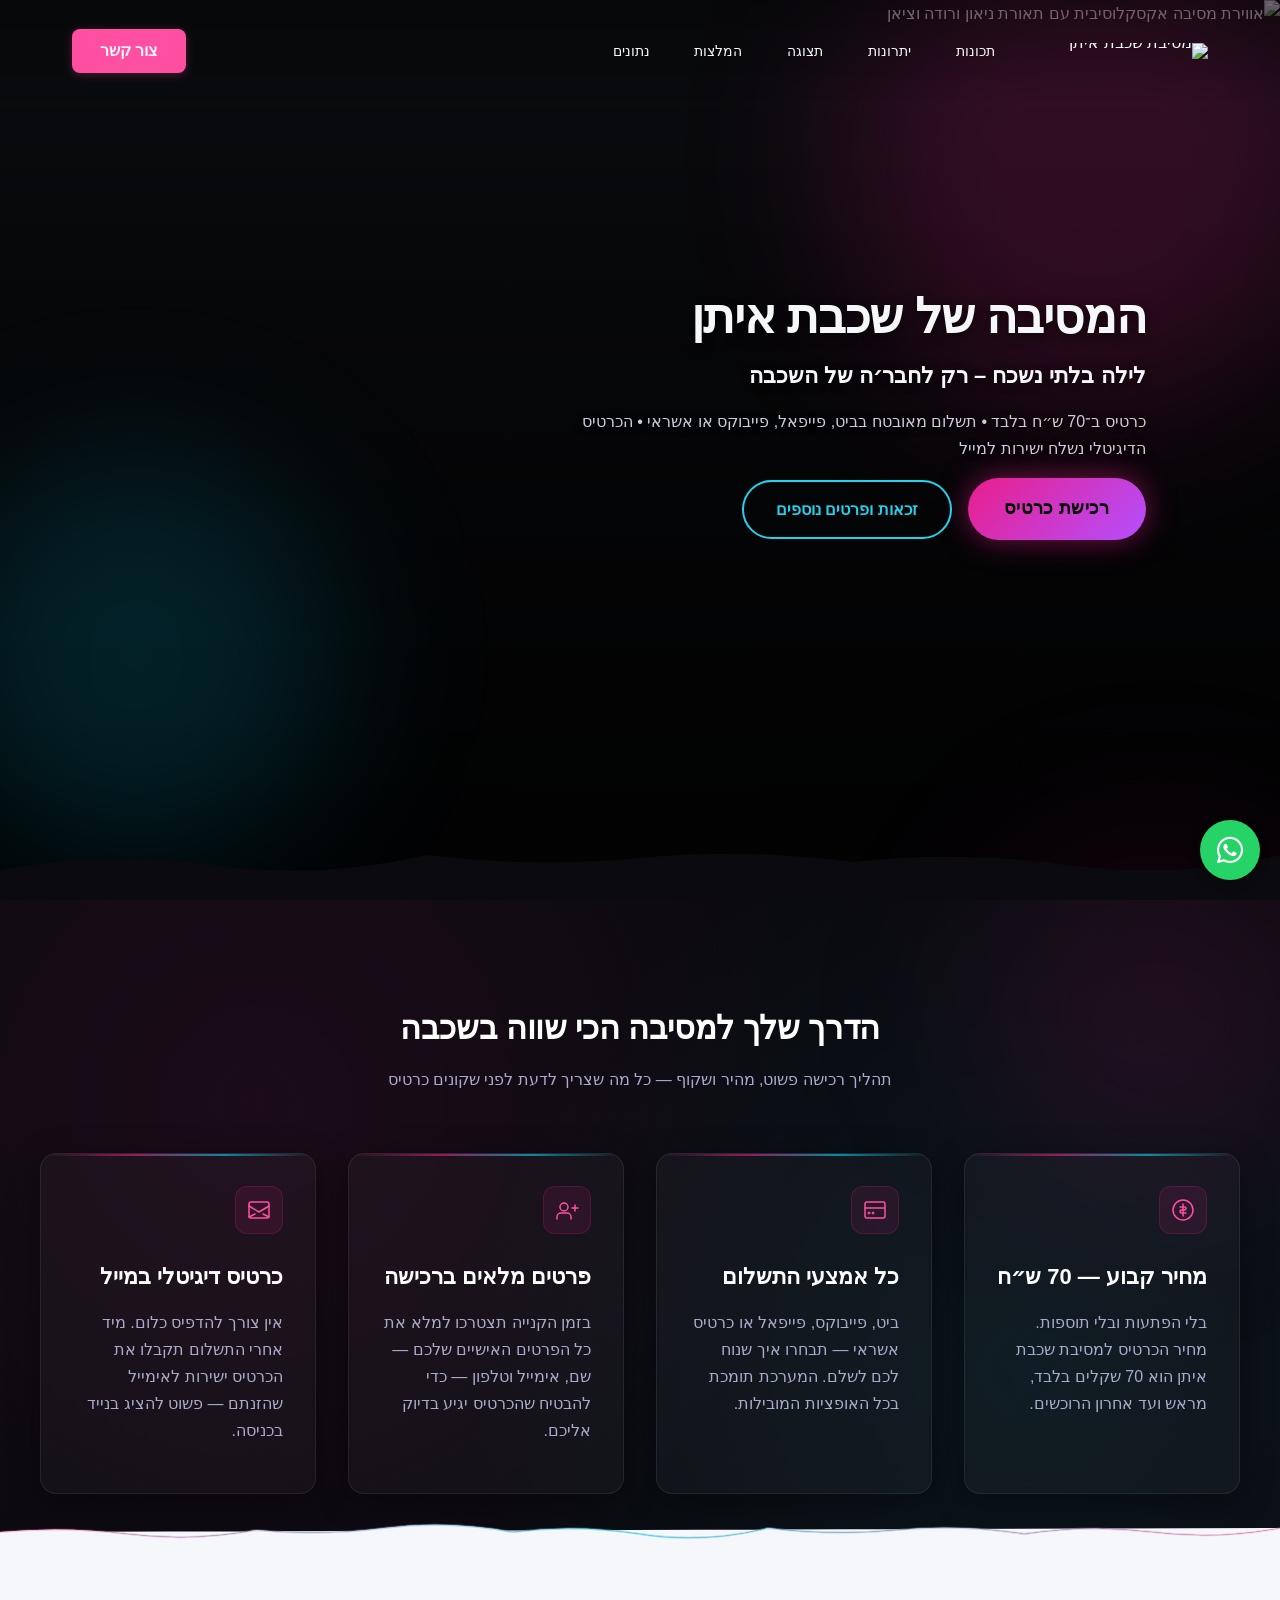
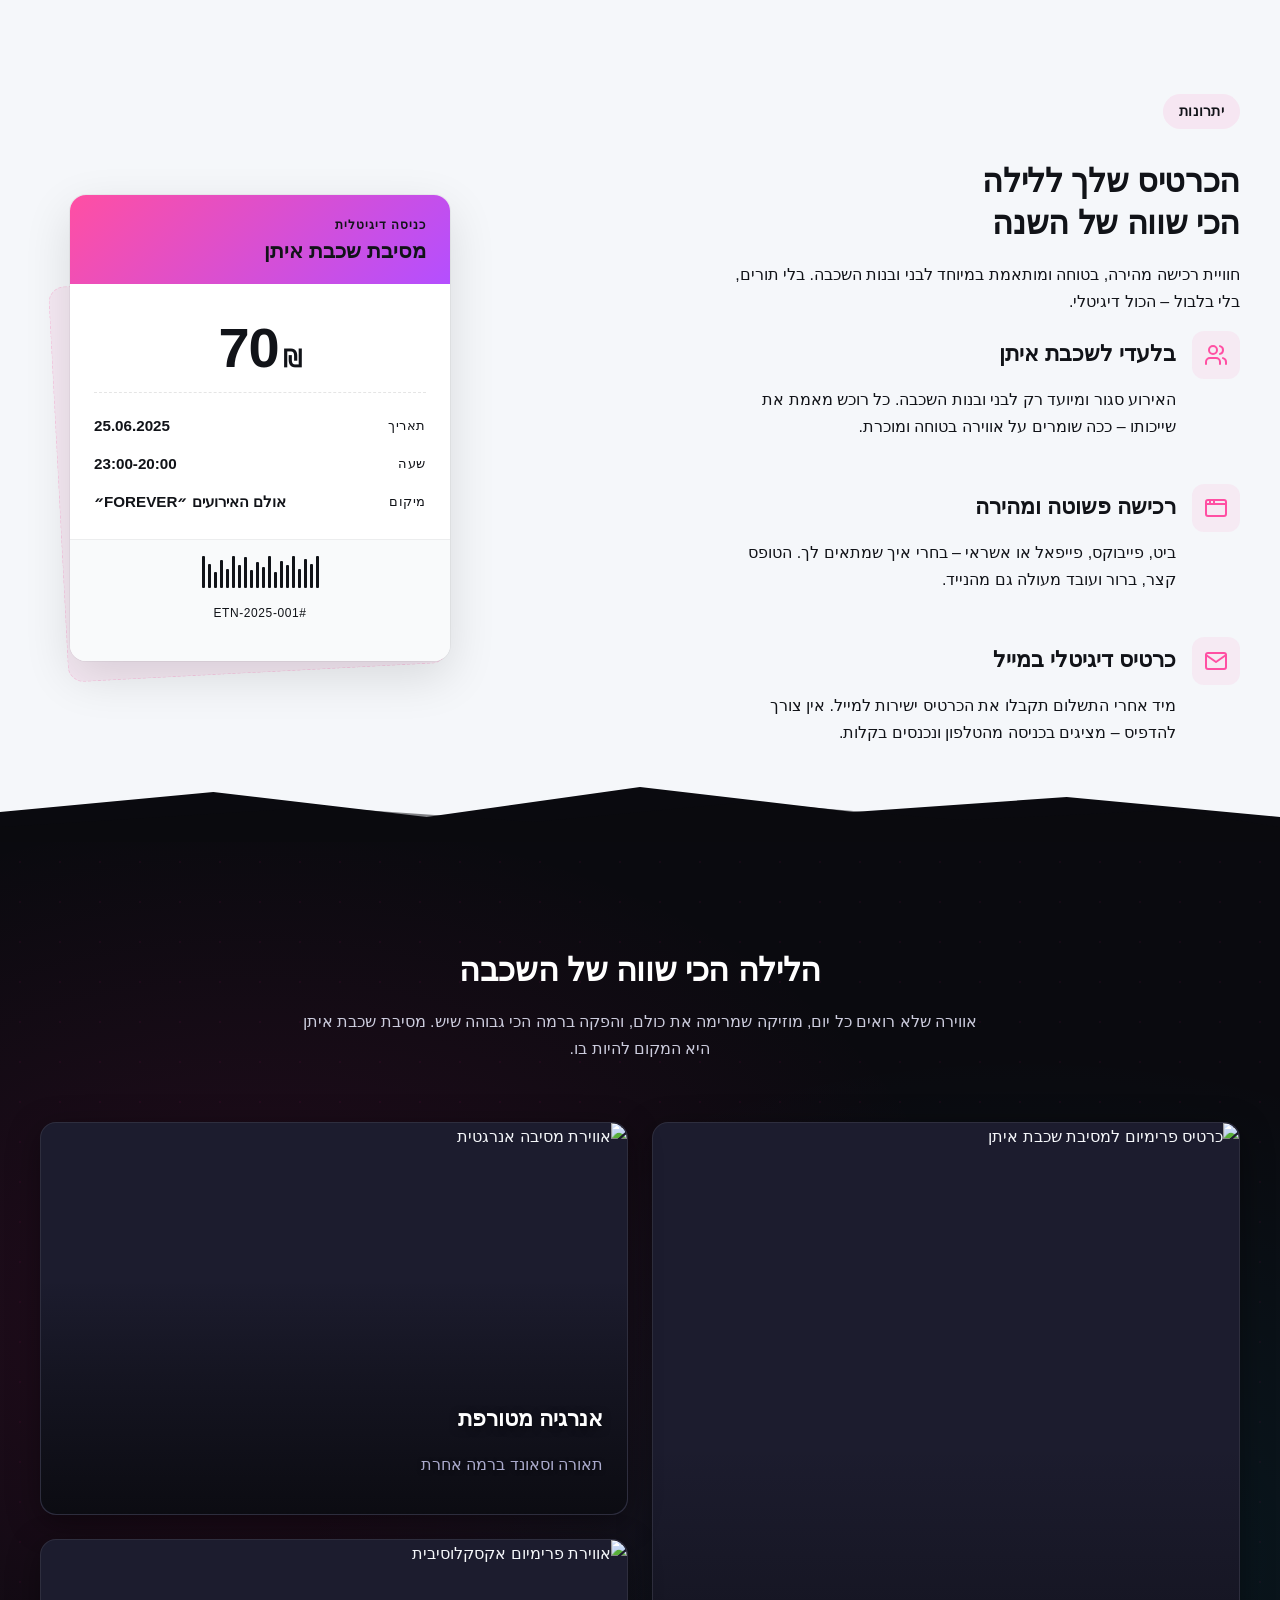
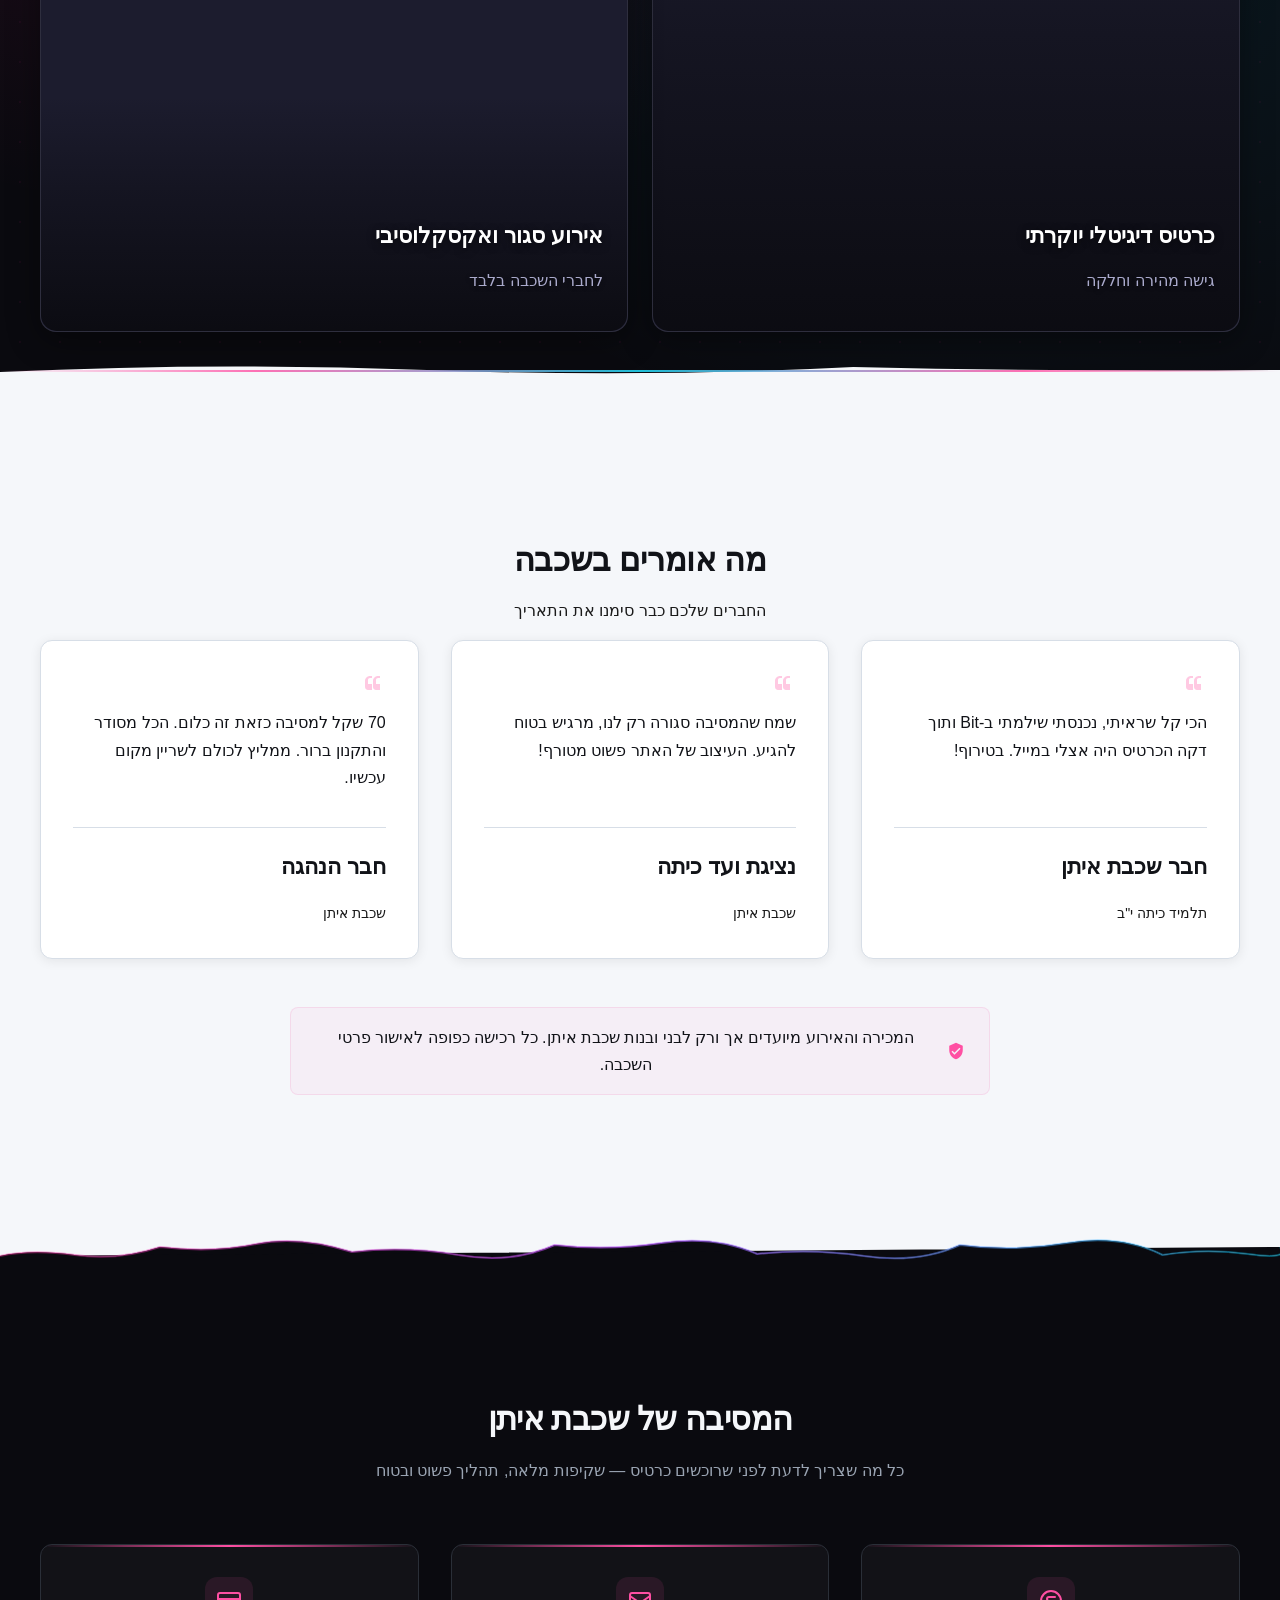
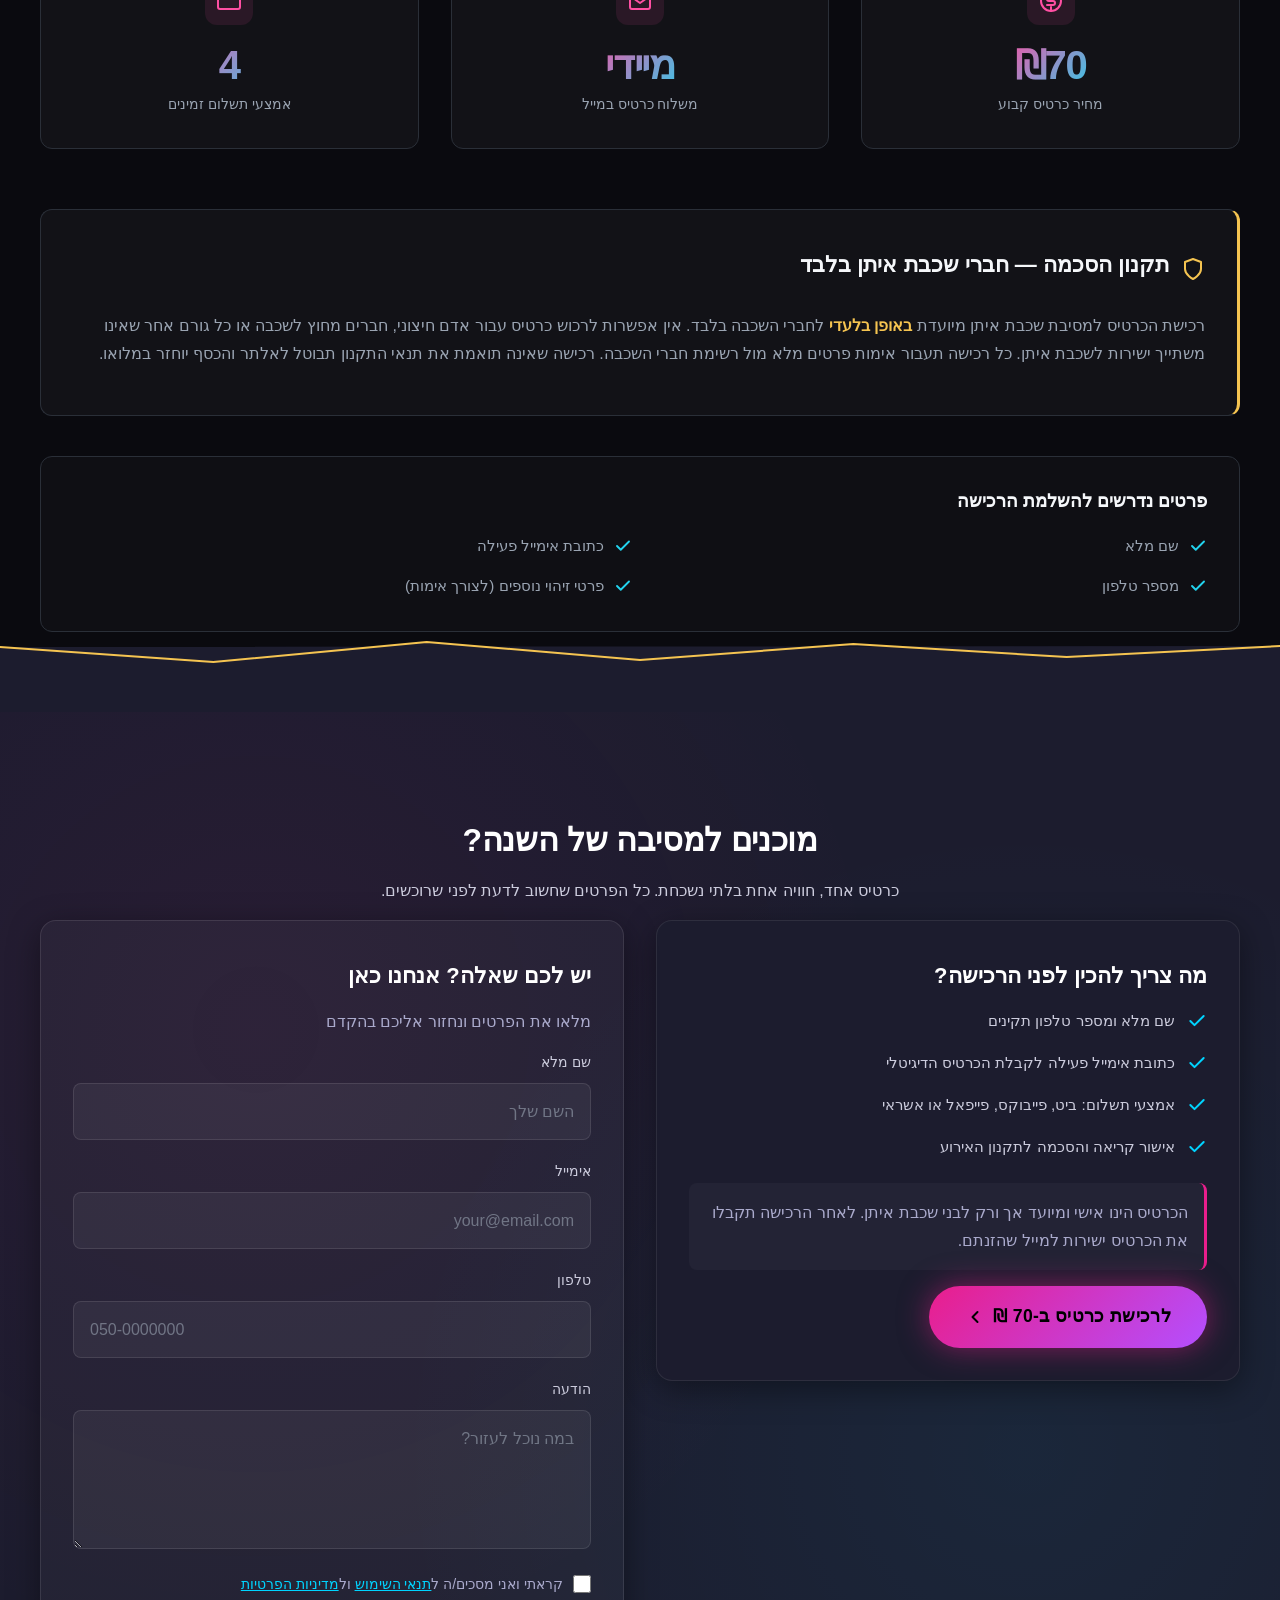
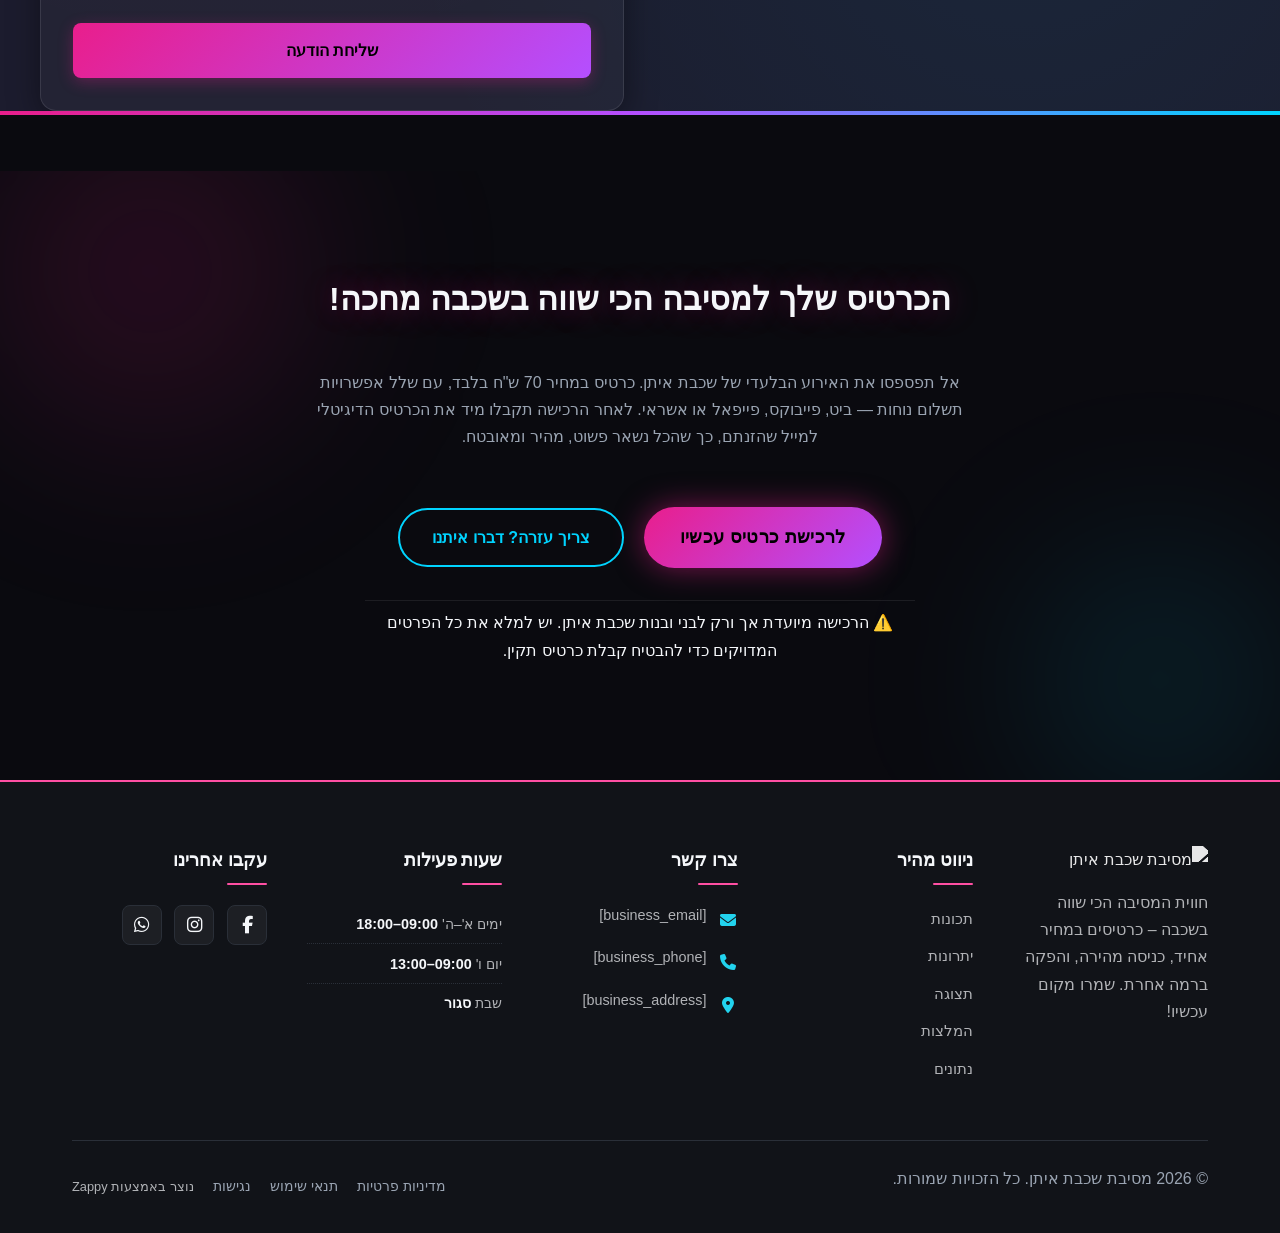
==== commit c52f40f4: "Incremental sync: 1 page(s) — update_text" ====
--- a/index.html
+++ b/index.html
@@ -1026,7 +1026,7 @@
             <span class="ticket-event" style="color: rgb(17, 19, 24) !important;">מסיבת שכבת איתן</span>
           </div>
           <div class="ticket-body">
-            <div class="ticket-price">
+            <div class="ticket-price" style="">
               <span class="price-currency" style="color: rgb(17, 19, 24) !important;">₪</span>
               <span class="price-value">70</span>
             </div>
@@ -1035,13 +1035,13 @@
                 <span class="ticket-detail-label" style="color: rgb(17, 19, 24) !important;">תאריך</span>
                 <span class="ticket-detail-value" style="">25.06.2025</span>
               </div>
-              <div class="ticket-row">
+              <div class="ticket-row" style="">
                 <span class="ticket-detail-label" style="color: rgb(17, 19, 24) !important;">שעה</span>
                 <span class="ticket-detail-value" style="">23:00-20:00</span>
               </div>
               <div class="ticket-row">
                 <span class="ticket-detail-label" style="color: rgb(17, 19, 24) !important;">מיקום</span>
-                <span class="ticket-detail-value">אולם האירועים ״נוגה״</span>
+                <span class="ticket-detail-value" style="">אולם האירועים ״FOREVER״</span>
               </div>
             </div>
           </div>
